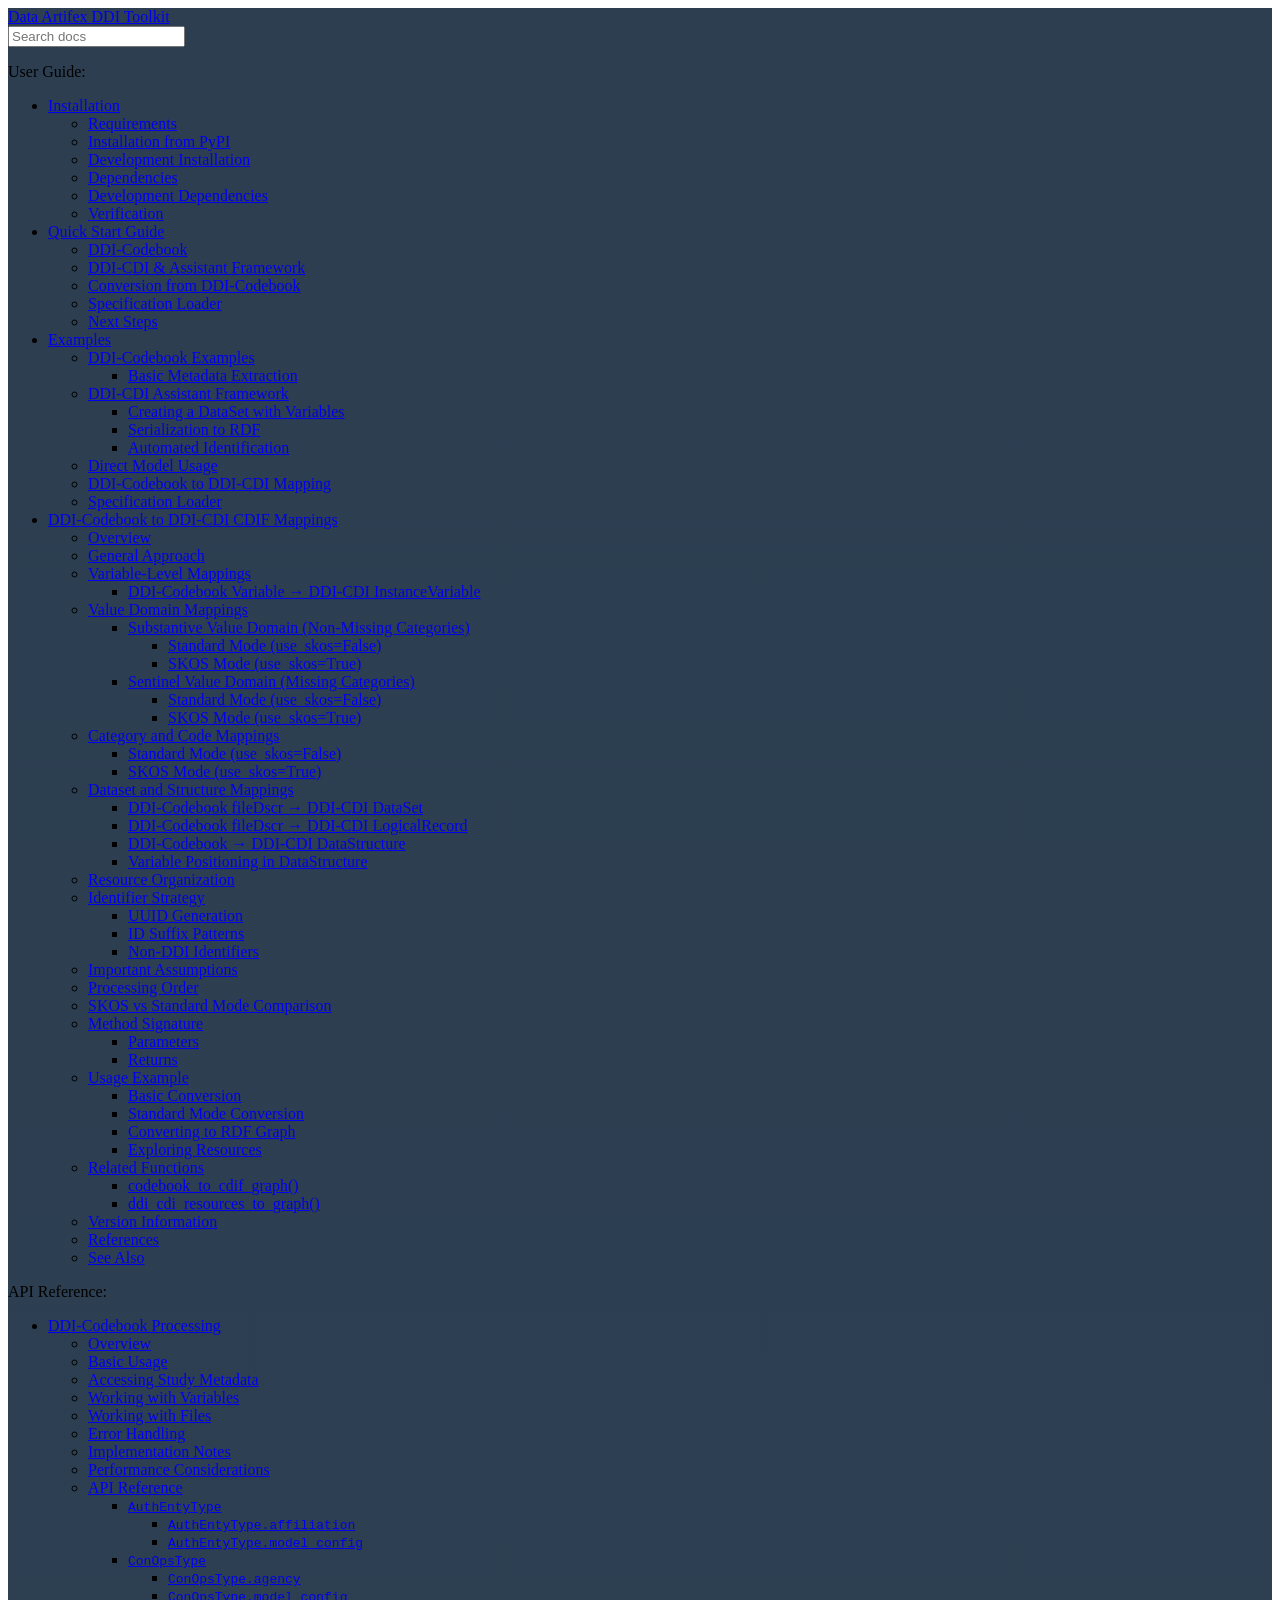
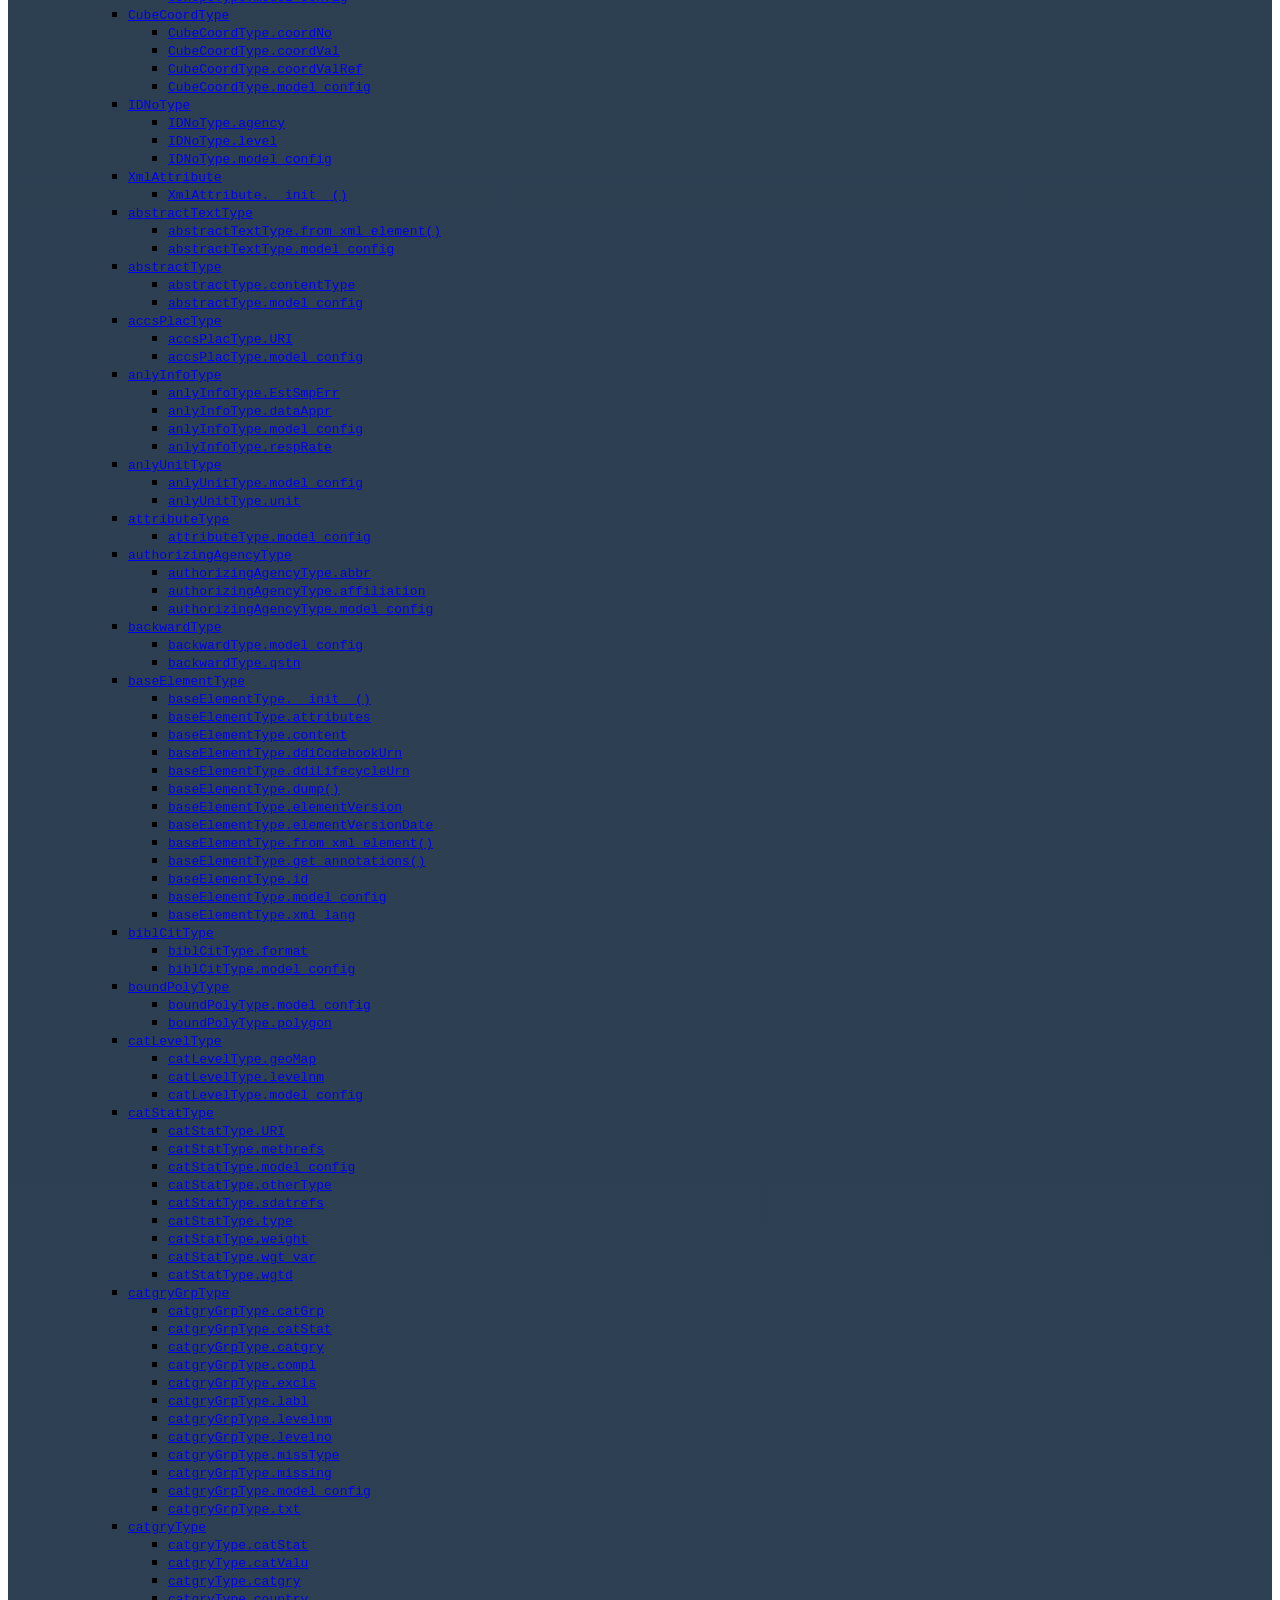
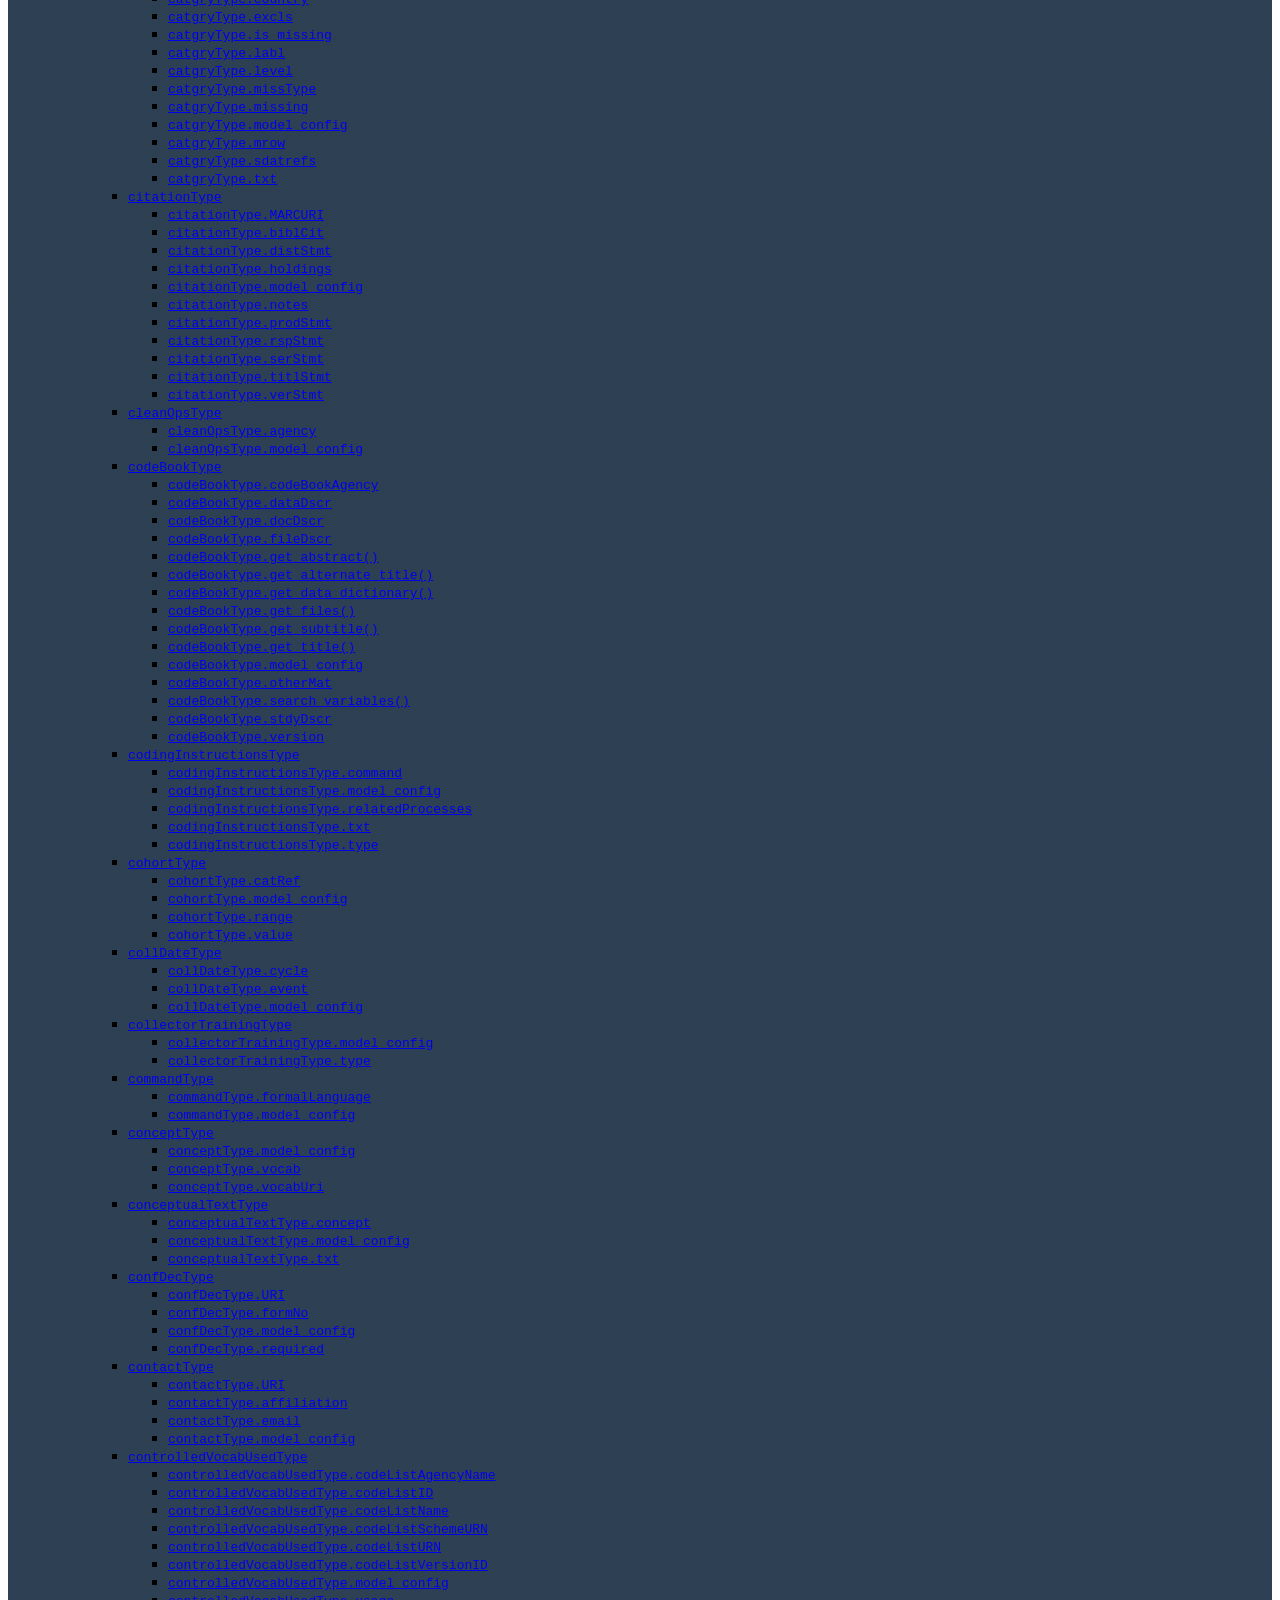
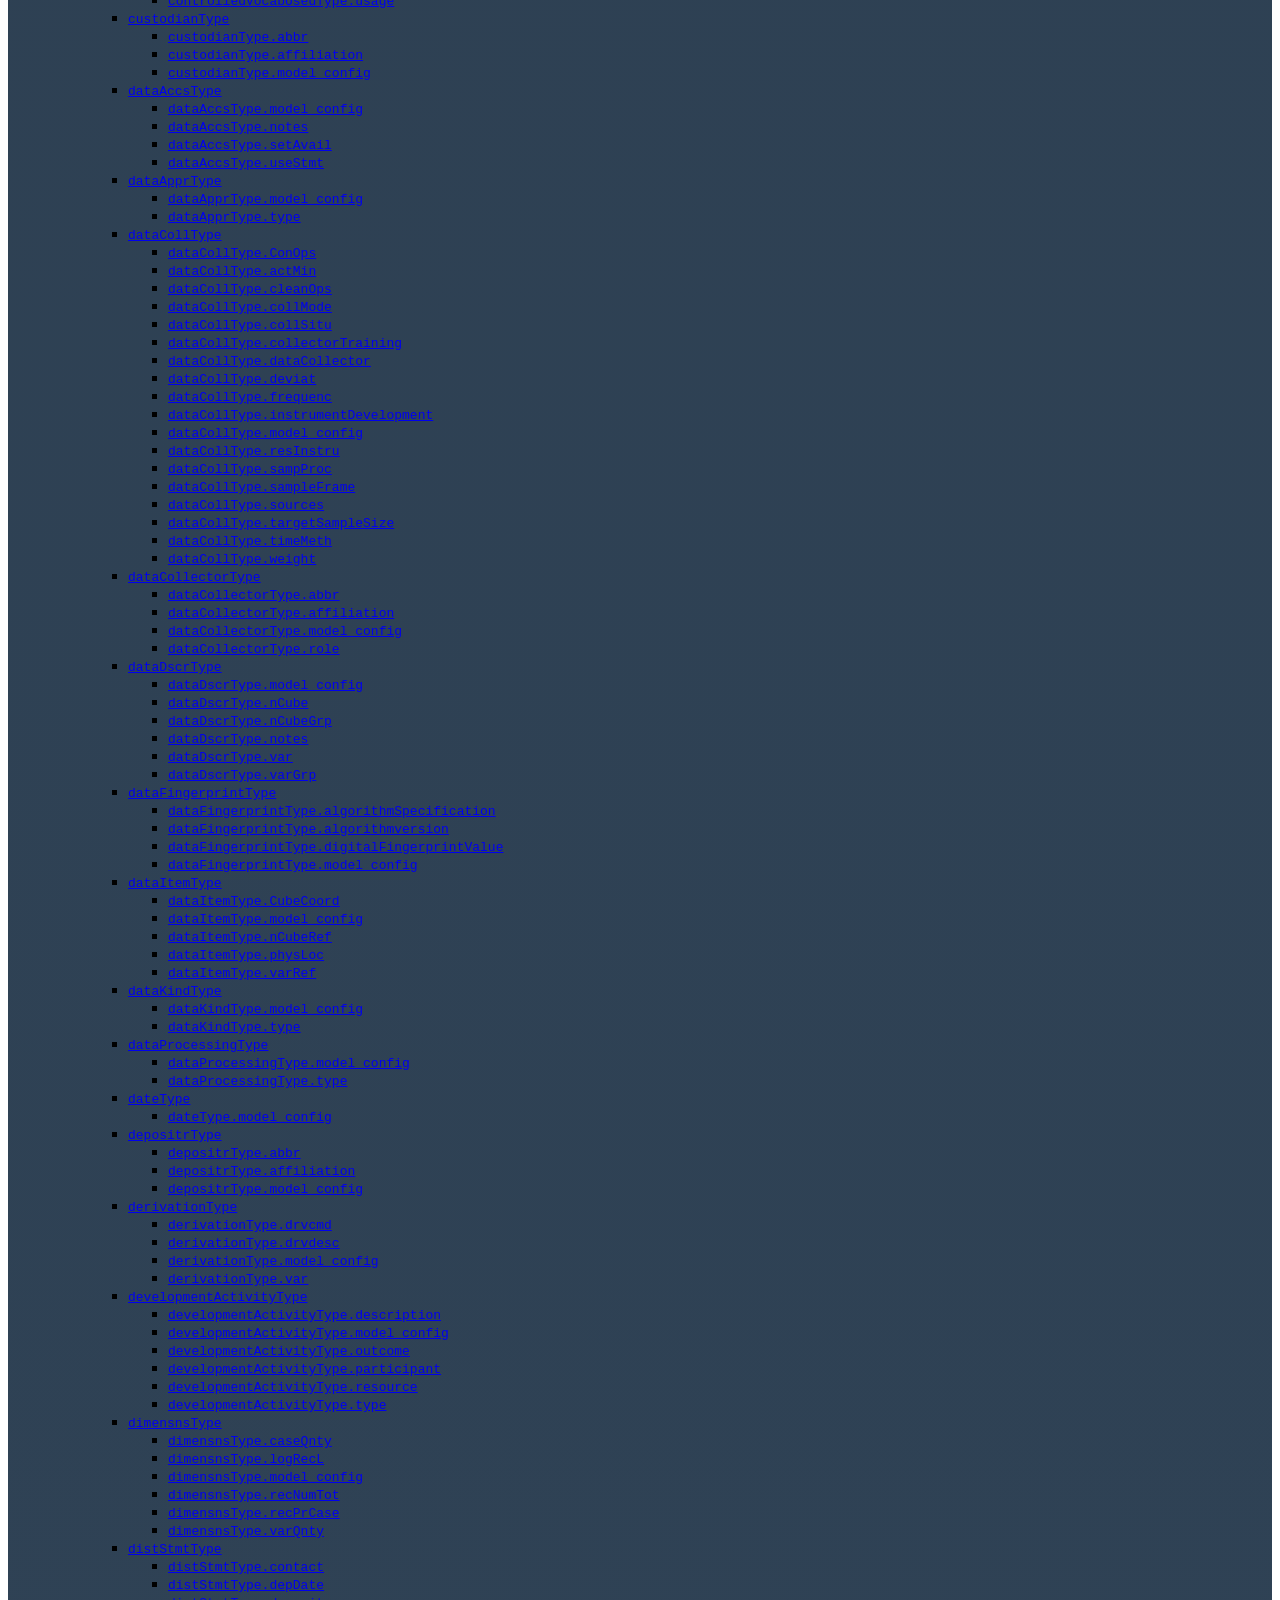
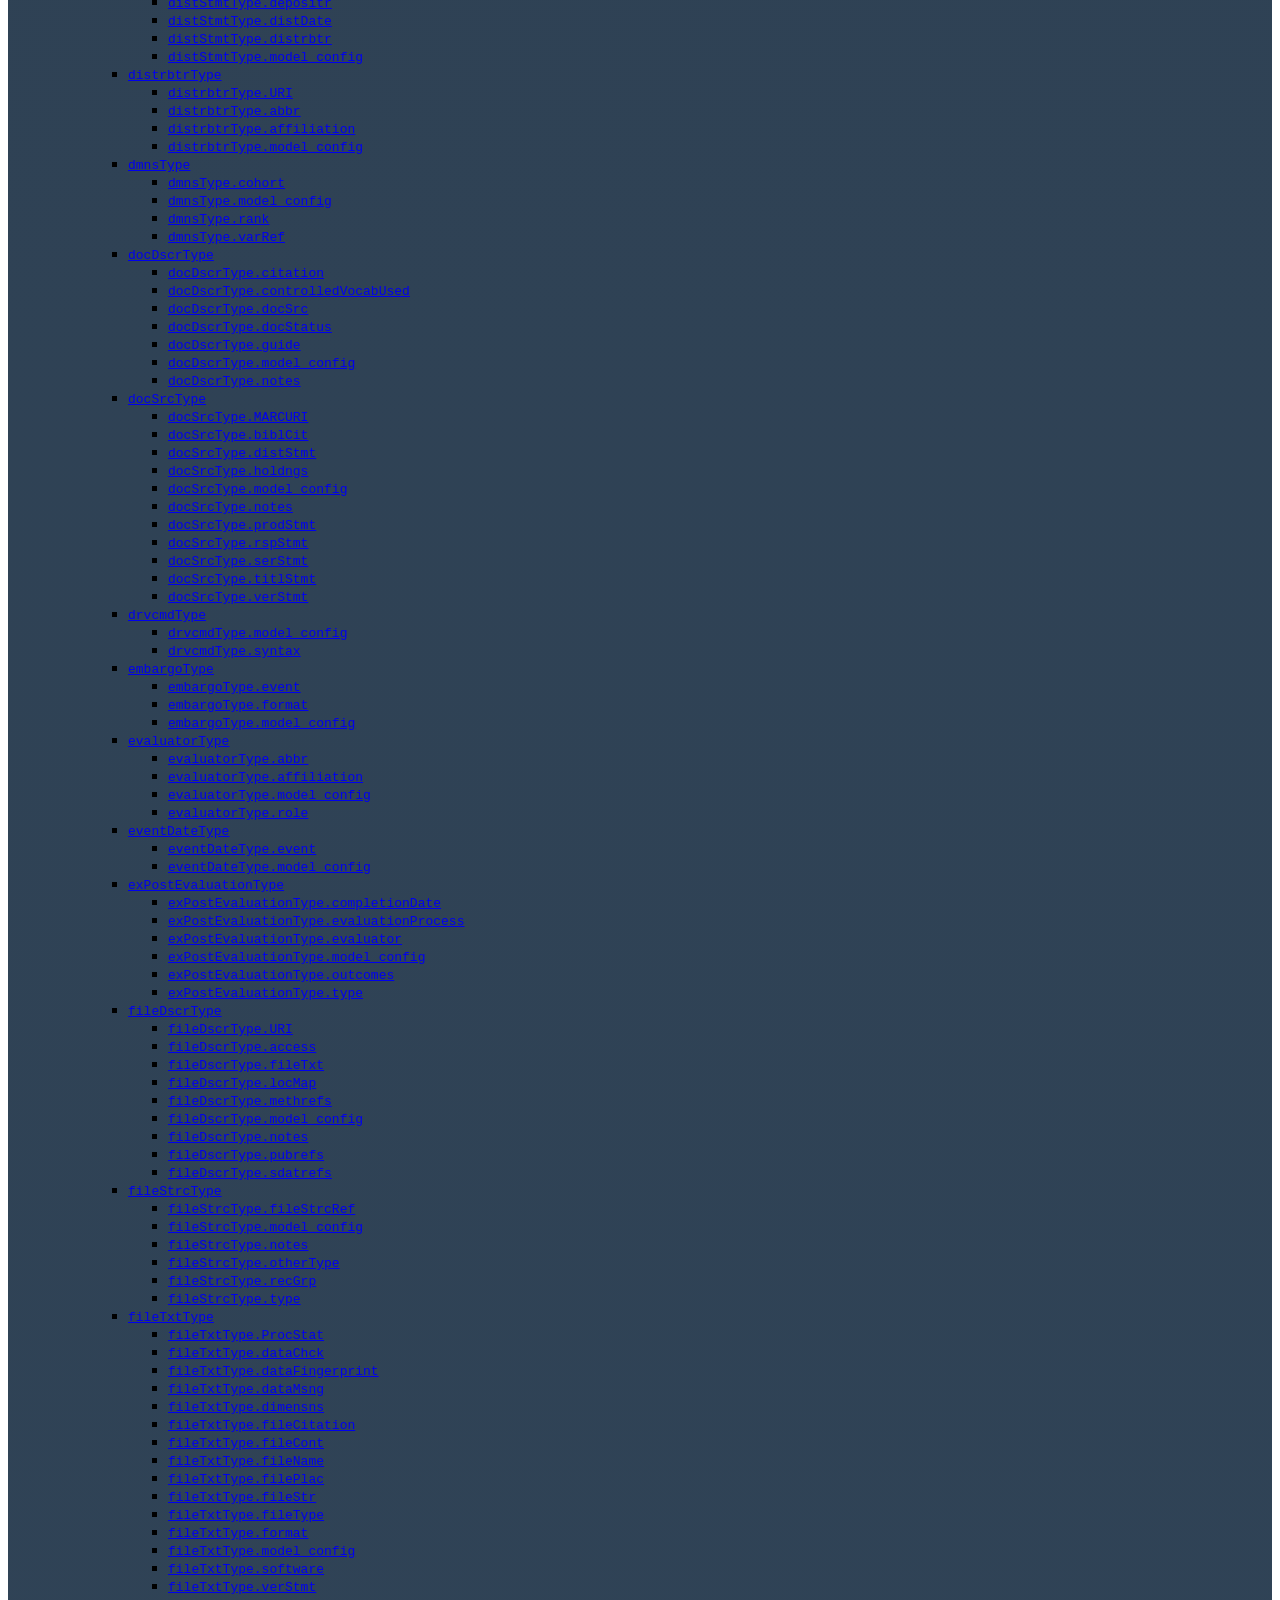
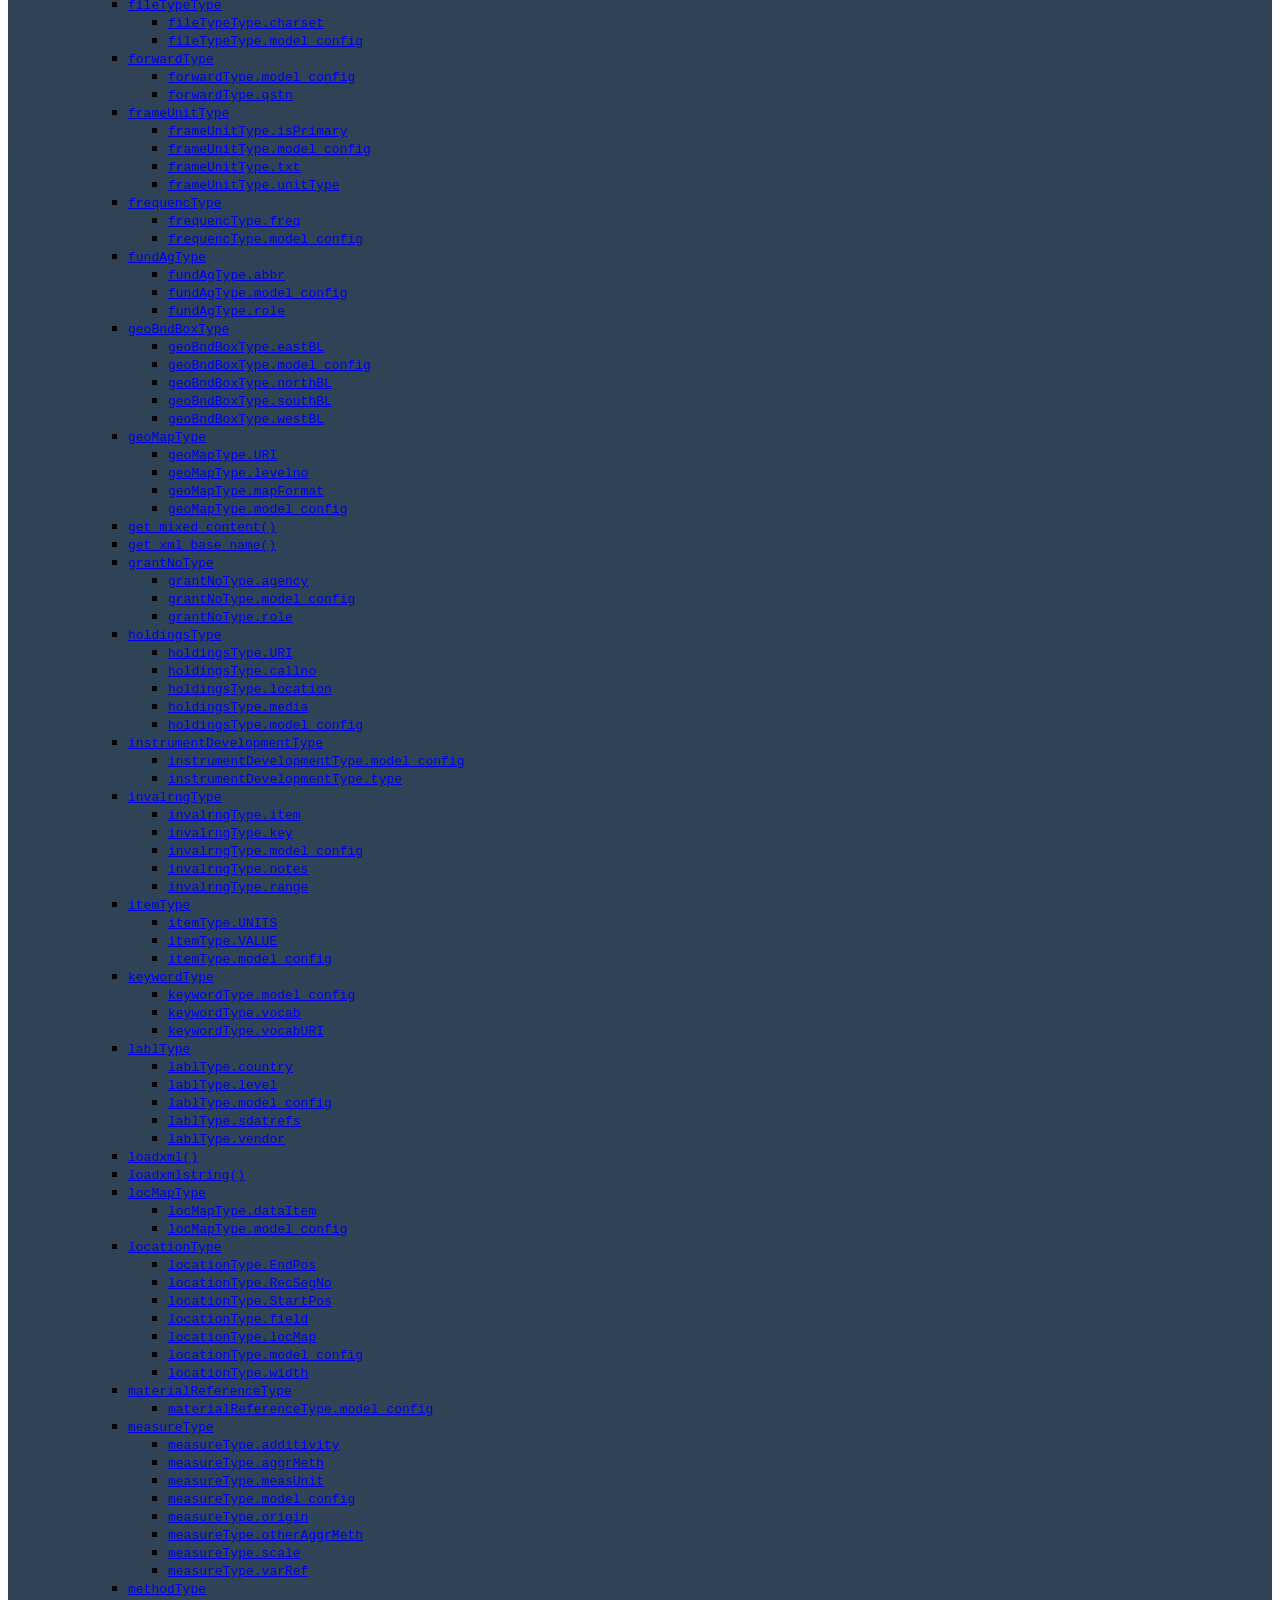
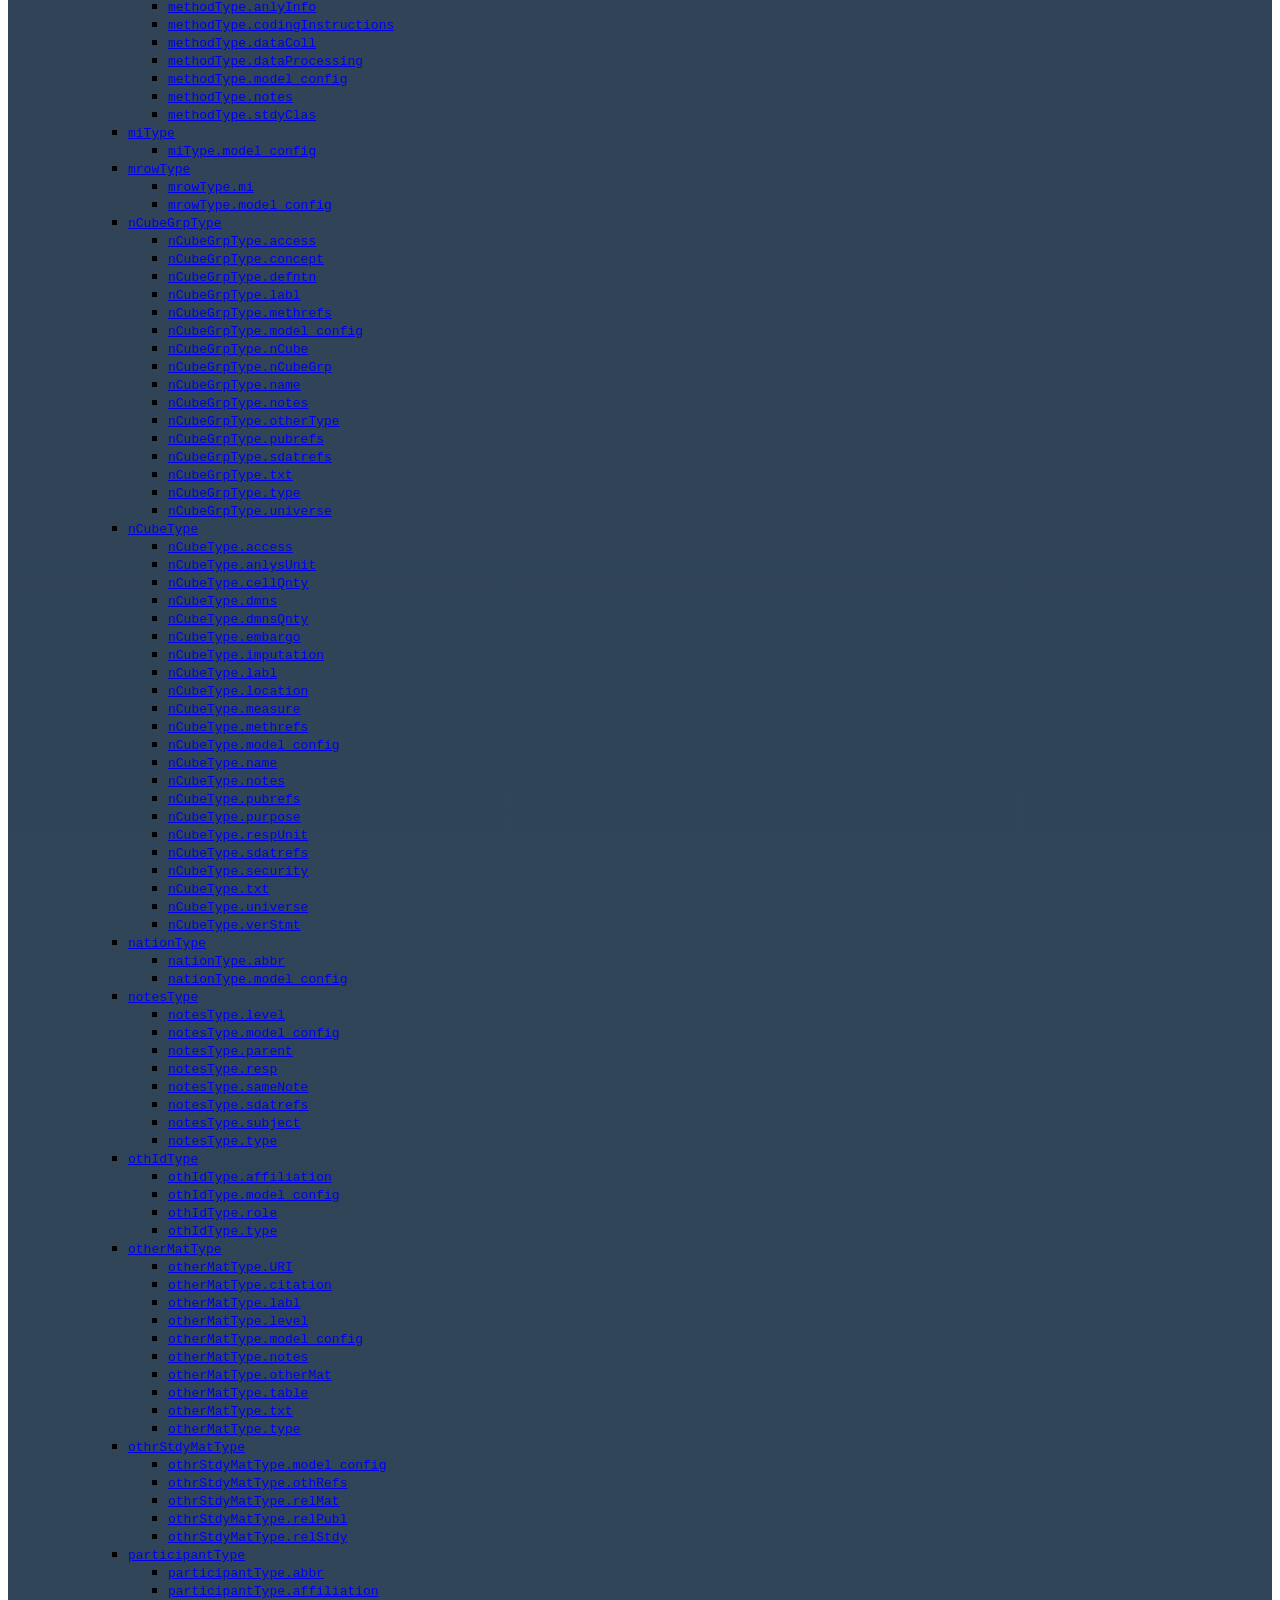
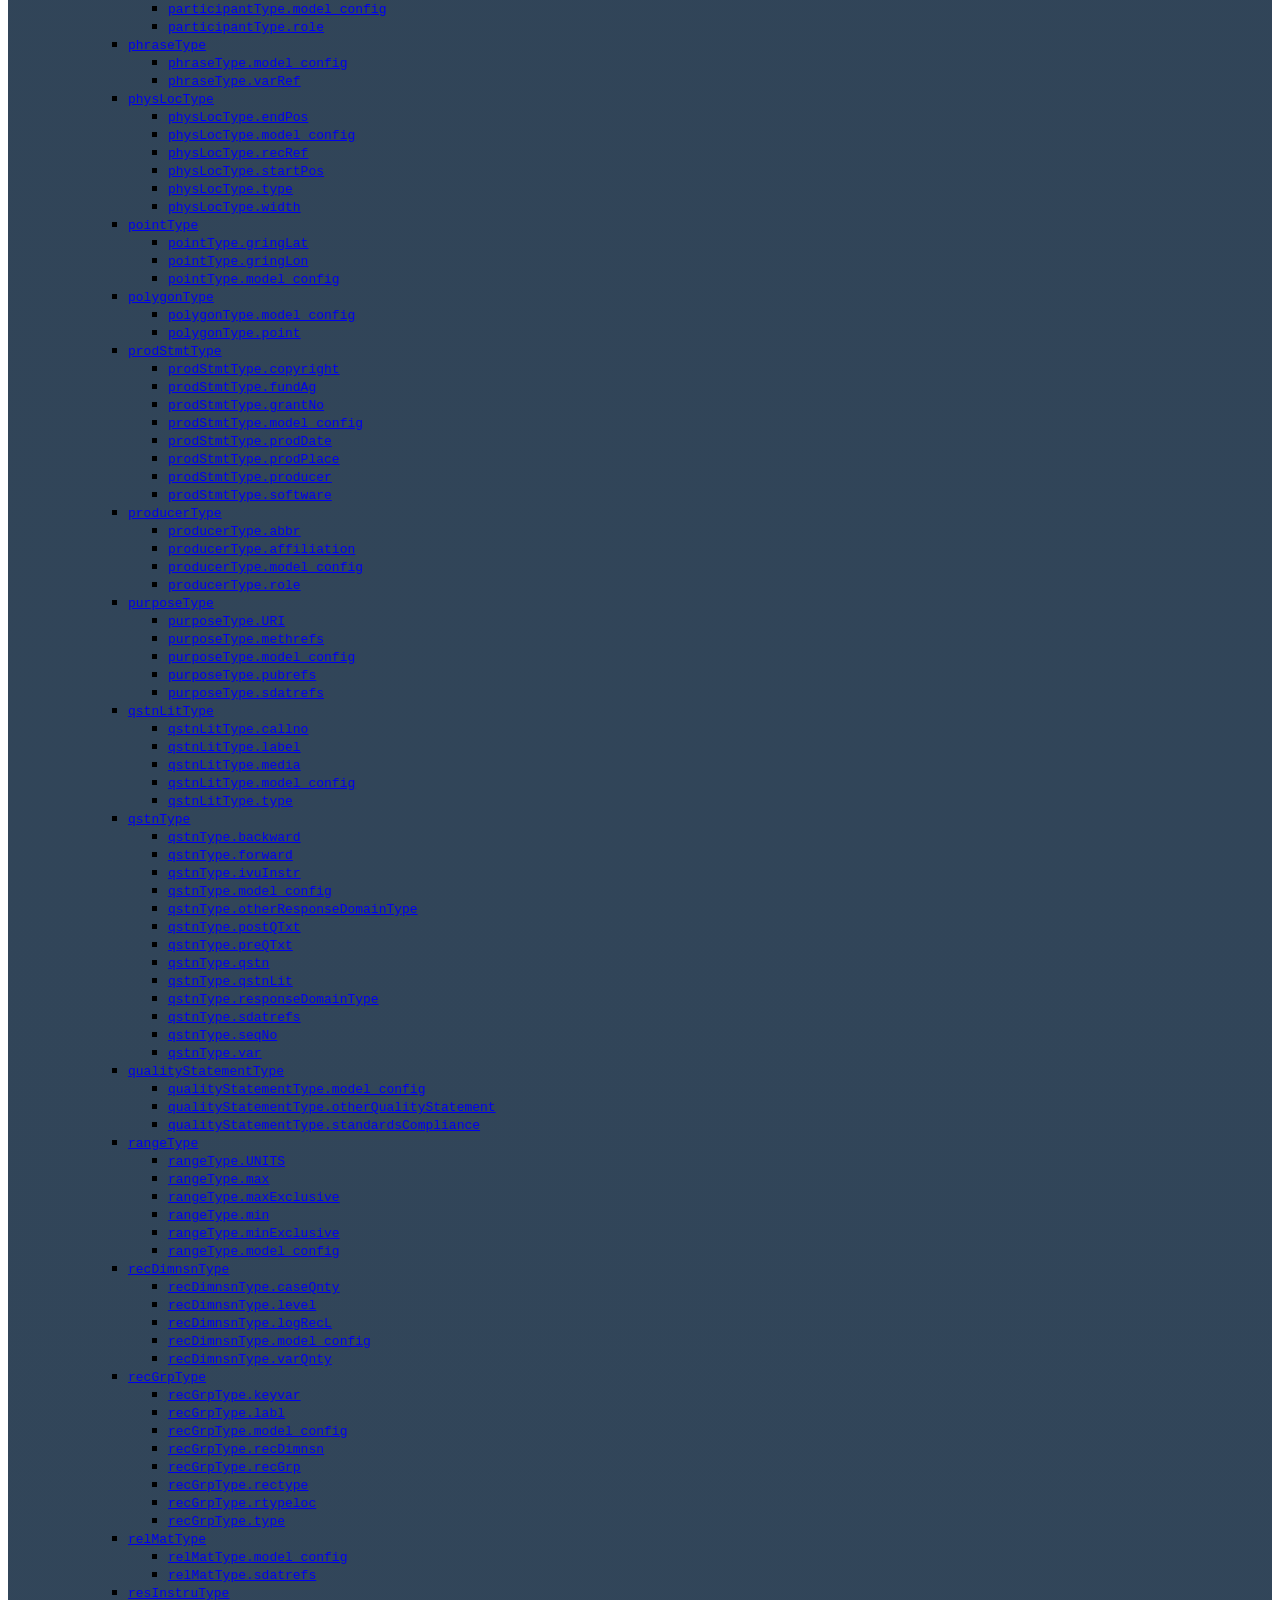
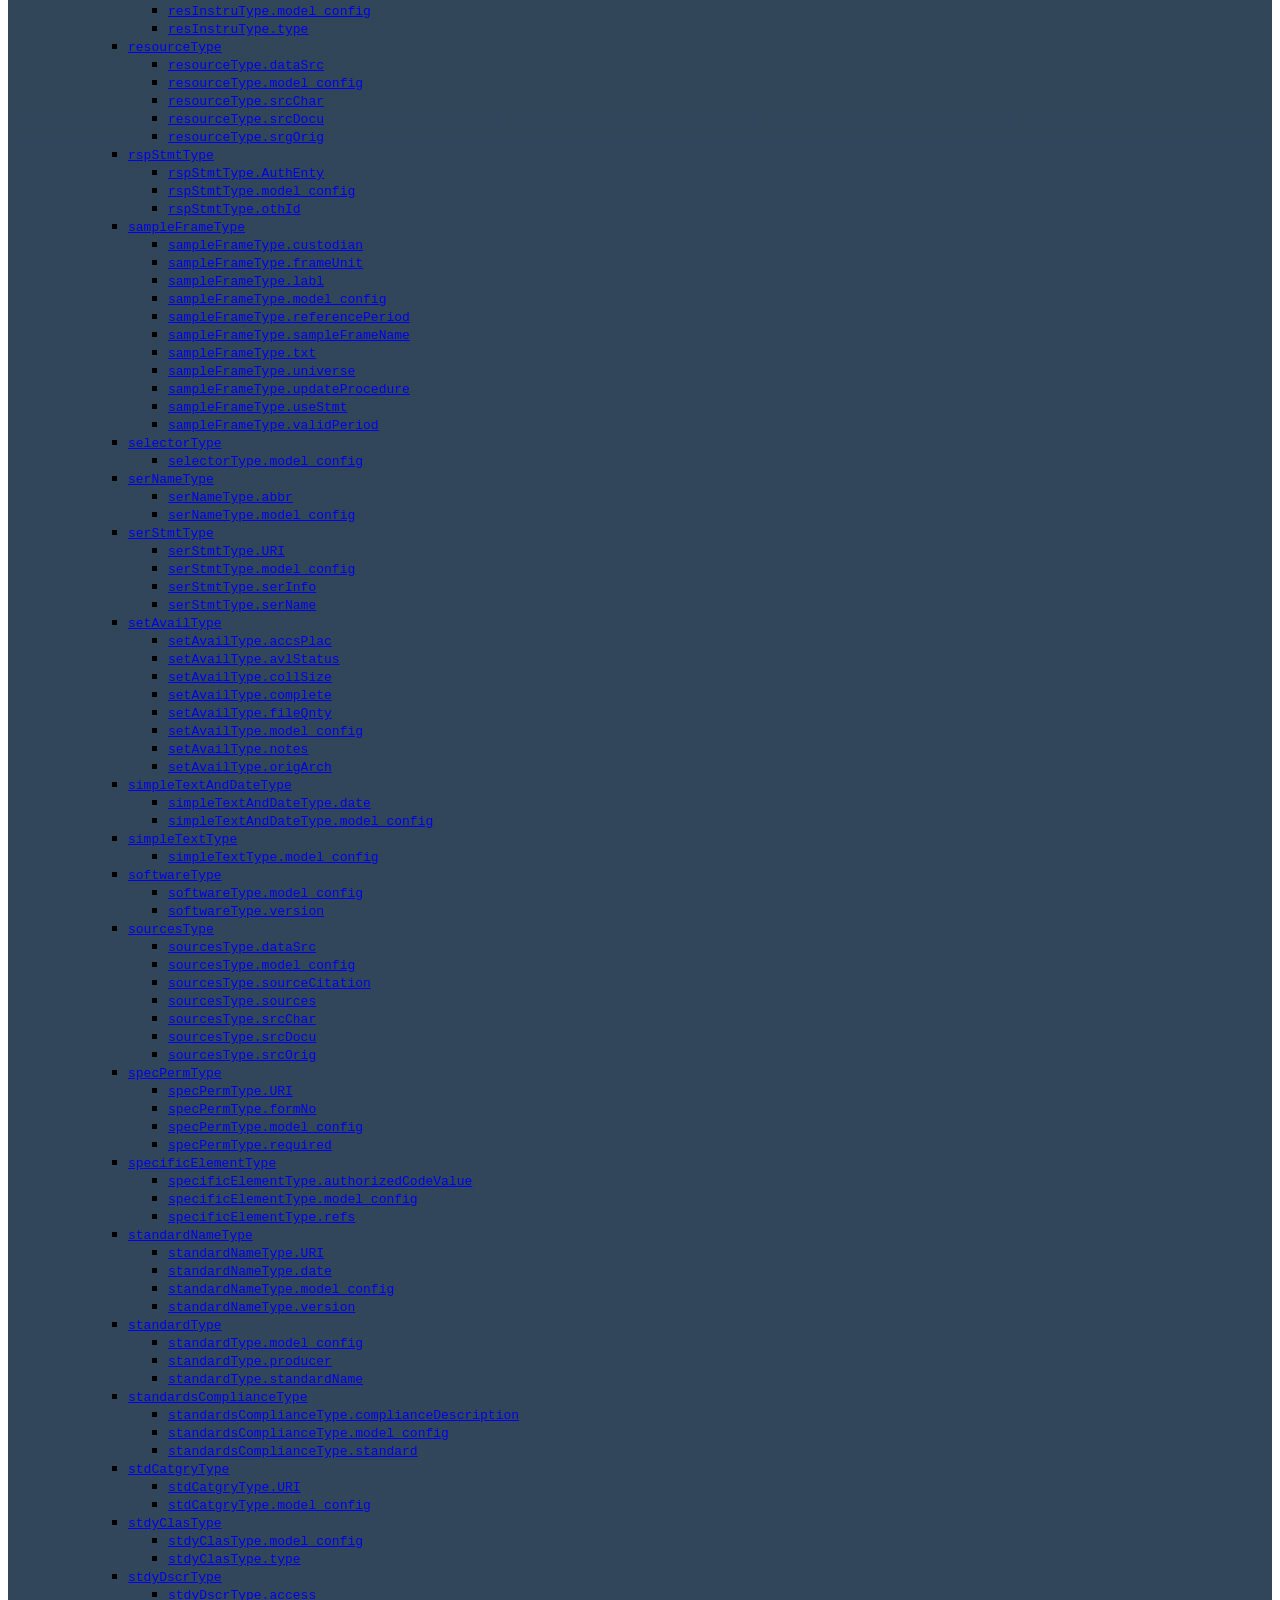
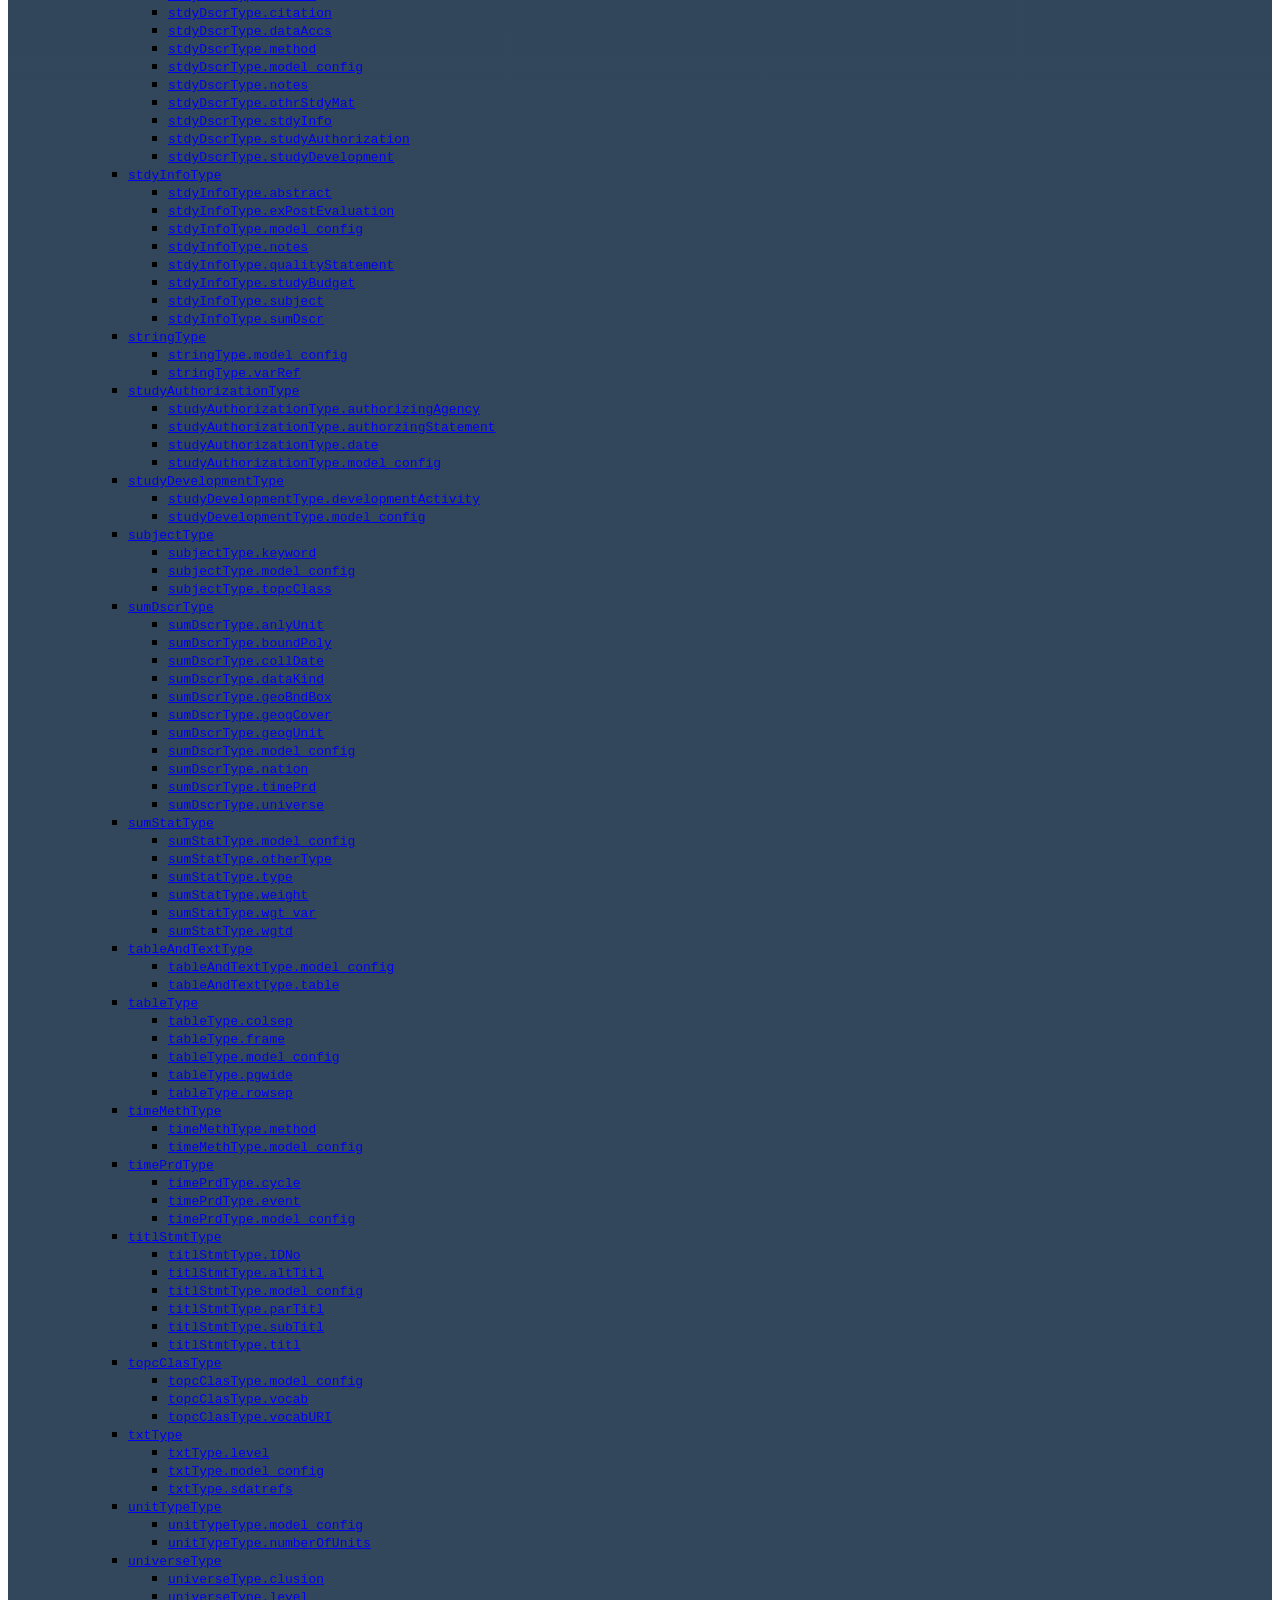
==== docs/dartfx-ddi/index.html @ 6b08a794 "Update aggregated documentation" ====
<!DOCTYPE html>
<html class="writer-html5" lang="en" data-content_root="./">
<head>
  <meta charset="utf-8" /><meta name="viewport" content="width=device-width, initial-scale=1" />

  <meta name="viewport" content="width=device-width, initial-scale=1.0" />
  <title>Data Artifex DDI Toolkit &mdash; Data Artifex DDI Toolkit 0.0.2 documentation</title>
      <link rel="stylesheet" type="text/css" href="_static/pygments.css?v=b86133f3" />
      <link rel="stylesheet" type="text/css" href="_static/css/theme.css?v=9edc463e" />
      <link rel="stylesheet" type="text/css" href="_static/custom.css?v=96a89a29" />

  
      <script src="_static/jquery.js?v=5d32c60e"></script>
      <script src="_static/_sphinx_javascript_frameworks_compat.js?v=2cd50e6c"></script>
      <script src="_static/documentation_options.js?v=e3a6060d"></script>
      <script src="_static/doctools.js?v=fd6eb6e6"></script>
      <script src="_static/sphinx_highlight.js?v=6ffebe34"></script>
    <script src="_static/js/theme.js"></script>
    <link rel="index" title="Index" href="genindex.html" />
    <link rel="search" title="Search" href="search.html" />
    <link rel="next" title="Installation" href="installation.html" /> 
</head>

<body class="wy-body-for-nav"> 
  <div class="wy-grid-for-nav">
    <nav data-toggle="wy-nav-shift" class="wy-nav-side">
      <div class="wy-side-scroll">
        <div class="wy-side-nav-search" >

          
          
          <a href="#" class="icon icon-home">
            Data Artifex DDI Toolkit
          </a>
<div role="search">
  <form id="rtd-search-form" class="wy-form" action="search.html" method="get">
    <input type="text" name="q" placeholder="Search docs" aria-label="Search docs" />
    <input type="hidden" name="check_keywords" value="yes" />
    <input type="hidden" name="area" value="default" />
  </form>
</div>
        </div><div class="wy-menu wy-menu-vertical" data-spy="affix" role="navigation" aria-label="Navigation menu">
              <p class="caption" role="heading"><span class="caption-text">User Guide:</span></p>
<ul>
<li class="toctree-l1"><a class="reference internal" href="installation.html">Installation</a><ul>
<li class="toctree-l2"><a class="reference internal" href="installation.html#requirements">Requirements</a></li>
<li class="toctree-l2"><a class="reference internal" href="installation.html#installation-from-pypi">Installation from PyPI</a></li>
<li class="toctree-l2"><a class="reference internal" href="installation.html#development-installation">Development Installation</a></li>
<li class="toctree-l2"><a class="reference internal" href="installation.html#dependencies">Dependencies</a></li>
<li class="toctree-l2"><a class="reference internal" href="installation.html#development-dependencies">Development Dependencies</a></li>
<li class="toctree-l2"><a class="reference internal" href="installation.html#verification">Verification</a></li>
</ul>
</li>
<li class="toctree-l1"><a class="reference internal" href="quickstart.html">Quick Start Guide</a><ul>
<li class="toctree-l2"><a class="reference internal" href="quickstart.html#ddi-codebook">DDI-Codebook</a></li>
<li class="toctree-l2"><a class="reference internal" href="quickstart.html#ddi-cdi-assistant-framework">DDI-CDI &amp; Assistant Framework</a></li>
<li class="toctree-l2"><a class="reference internal" href="quickstart.html#conversion-from-ddi-codebook">Conversion from DDI-Codebook</a></li>
<li class="toctree-l2"><a class="reference internal" href="quickstart.html#specification-loader">Specification Loader</a></li>
<li class="toctree-l2"><a class="reference internal" href="quickstart.html#next-steps">Next Steps</a></li>
</ul>
</li>
<li class="toctree-l1"><a class="reference internal" href="examples.html">Examples</a><ul>
<li class="toctree-l2"><a class="reference internal" href="examples.html#ddi-codebook-examples">DDI-Codebook Examples</a><ul>
<li class="toctree-l3"><a class="reference internal" href="examples.html#basic-metadata-extraction">Basic Metadata Extraction</a></li>
</ul>
</li>
<li class="toctree-l2"><a class="reference internal" href="examples.html#ddi-cdi-assistant-framework">DDI-CDI Assistant Framework</a><ul>
<li class="toctree-l3"><a class="reference internal" href="examples.html#creating-a-dataset-with-variables">Creating a DataSet with Variables</a></li>
<li class="toctree-l3"><a class="reference internal" href="examples.html#serialization-to-rdf">Serialization to RDF</a></li>
<li class="toctree-l3"><a class="reference internal" href="examples.html#automated-identification">Automated Identification</a></li>
</ul>
</li>
<li class="toctree-l2"><a class="reference internal" href="examples.html#direct-model-usage">Direct Model Usage</a></li>
<li class="toctree-l2"><a class="reference internal" href="examples.html#ddi-codebook-to-ddi-cdi-mapping">DDI-Codebook to DDI-CDI Mapping</a></li>
<li class="toctree-l2"><a class="reference internal" href="examples.html#specification-loader">Specification Loader</a></li>
</ul>
</li>
<li class="toctree-l1"><a class="reference internal" href="codebook_to_cdi_mappings.html">DDI-Codebook to DDI-CDI CDIF Mappings</a><ul>
<li class="toctree-l2"><a class="reference internal" href="codebook_to_cdi_mappings.html#overview">Overview</a></li>
<li class="toctree-l2"><a class="reference internal" href="codebook_to_cdi_mappings.html#general-approach">General Approach</a></li>
<li class="toctree-l2"><a class="reference internal" href="codebook_to_cdi_mappings.html#variable-level-mappings">Variable-Level Mappings</a><ul>
<li class="toctree-l3"><a class="reference internal" href="codebook_to_cdi_mappings.html#ddi-codebook-variable-ddi-cdi-instancevariable">DDI-Codebook Variable → DDI-CDI InstanceVariable</a></li>
</ul>
</li>
<li class="toctree-l2"><a class="reference internal" href="codebook_to_cdi_mappings.html#value-domain-mappings">Value Domain Mappings</a><ul>
<li class="toctree-l3"><a class="reference internal" href="codebook_to_cdi_mappings.html#substantive-value-domain-non-missing-categories">Substantive Value Domain (Non-Missing Categories)</a><ul>
<li class="toctree-l4"><a class="reference internal" href="codebook_to_cdi_mappings.html#standard-mode-use-skos-false">Standard Mode (use_skos=False)</a></li>
<li class="toctree-l4"><a class="reference internal" href="codebook_to_cdi_mappings.html#skos-mode-use-skos-true">SKOS Mode (use_skos=True)</a></li>
</ul>
</li>
<li class="toctree-l3"><a class="reference internal" href="codebook_to_cdi_mappings.html#sentinel-value-domain-missing-categories">Sentinel Value Domain (Missing Categories)</a><ul>
<li class="toctree-l4"><a class="reference internal" href="codebook_to_cdi_mappings.html#id1">Standard Mode (use_skos=False)</a></li>
<li class="toctree-l4"><a class="reference internal" href="codebook_to_cdi_mappings.html#id2">SKOS Mode (use_skos=True)</a></li>
</ul>
</li>
</ul>
</li>
<li class="toctree-l2"><a class="reference internal" href="codebook_to_cdi_mappings.html#category-and-code-mappings">Category and Code Mappings</a><ul>
<li class="toctree-l3"><a class="reference internal" href="codebook_to_cdi_mappings.html#id3">Standard Mode (use_skos=False)</a></li>
<li class="toctree-l3"><a class="reference internal" href="codebook_to_cdi_mappings.html#id4">SKOS Mode (use_skos=True)</a></li>
</ul>
</li>
<li class="toctree-l2"><a class="reference internal" href="codebook_to_cdi_mappings.html#dataset-and-structure-mappings">Dataset and Structure Mappings</a><ul>
<li class="toctree-l3"><a class="reference internal" href="codebook_to_cdi_mappings.html#ddi-codebook-filedscr-ddi-cdi-dataset">DDI-Codebook fileDscr → DDI-CDI DataSet</a></li>
<li class="toctree-l3"><a class="reference internal" href="codebook_to_cdi_mappings.html#ddi-codebook-filedscr-ddi-cdi-logicalrecord">DDI-Codebook fileDscr → DDI-CDI LogicalRecord</a></li>
<li class="toctree-l3"><a class="reference internal" href="codebook_to_cdi_mappings.html#ddi-codebook-ddi-cdi-datastructure">DDI-Codebook → DDI-CDI DataStructure</a></li>
<li class="toctree-l3"><a class="reference internal" href="codebook_to_cdi_mappings.html#variable-positioning-in-datastructure">Variable Positioning in DataStructure</a></li>
</ul>
</li>
<li class="toctree-l2"><a class="reference internal" href="codebook_to_cdi_mappings.html#resource-organization">Resource Organization</a></li>
<li class="toctree-l2"><a class="reference internal" href="codebook_to_cdi_mappings.html#identifier-strategy">Identifier Strategy</a><ul>
<li class="toctree-l3"><a class="reference internal" href="codebook_to_cdi_mappings.html#uuid-generation">UUID Generation</a></li>
<li class="toctree-l3"><a class="reference internal" href="codebook_to_cdi_mappings.html#id-suffix-patterns">ID Suffix Patterns</a></li>
<li class="toctree-l3"><a class="reference internal" href="codebook_to_cdi_mappings.html#non-ddi-identifiers">Non-DDI Identifiers</a></li>
</ul>
</li>
<li class="toctree-l2"><a class="reference internal" href="codebook_to_cdi_mappings.html#important-assumptions">Important Assumptions</a></li>
<li class="toctree-l2"><a class="reference internal" href="codebook_to_cdi_mappings.html#processing-order">Processing Order</a></li>
<li class="toctree-l2"><a class="reference internal" href="codebook_to_cdi_mappings.html#skos-vs-standard-mode-comparison">SKOS vs Standard Mode Comparison</a></li>
<li class="toctree-l2"><a class="reference internal" href="codebook_to_cdi_mappings.html#method-signature">Method Signature</a><ul>
<li class="toctree-l3"><a class="reference internal" href="codebook_to_cdi_mappings.html#parameters">Parameters</a></li>
<li class="toctree-l3"><a class="reference internal" href="codebook_to_cdi_mappings.html#returns">Returns</a></li>
</ul>
</li>
<li class="toctree-l2"><a class="reference internal" href="codebook_to_cdi_mappings.html#usage-example">Usage Example</a><ul>
<li class="toctree-l3"><a class="reference internal" href="codebook_to_cdi_mappings.html#basic-conversion">Basic Conversion</a></li>
<li class="toctree-l3"><a class="reference internal" href="codebook_to_cdi_mappings.html#standard-mode-conversion">Standard Mode Conversion</a></li>
<li class="toctree-l3"><a class="reference internal" href="codebook_to_cdi_mappings.html#converting-to-rdf-graph">Converting to RDF Graph</a></li>
<li class="toctree-l3"><a class="reference internal" href="codebook_to_cdi_mappings.html#exploring-resources">Exploring Resources</a></li>
</ul>
</li>
<li class="toctree-l2"><a class="reference internal" href="codebook_to_cdi_mappings.html#related-functions">Related Functions</a><ul>
<li class="toctree-l3"><a class="reference internal" href="codebook_to_cdi_mappings.html#codebook-to-cdif-graph">codebook_to_cdif_graph()</a></li>
<li class="toctree-l3"><a class="reference internal" href="codebook_to_cdi_mappings.html#ddi-cdi-resources-to-graph">ddi_cdi_resources_to_graph()</a></li>
</ul>
</li>
<li class="toctree-l2"><a class="reference internal" href="codebook_to_cdi_mappings.html#version-information">Version Information</a></li>
<li class="toctree-l2"><a class="reference internal" href="codebook_to_cdi_mappings.html#references">References</a></li>
<li class="toctree-l2"><a class="reference internal" href="codebook_to_cdi_mappings.html#see-also">See Also</a></li>
</ul>
</li>
</ul>
<p class="caption" role="heading"><span class="caption-text">API Reference:</span></p>
<ul>
<li class="toctree-l1"><a class="reference internal" href="ddicodebook.html">DDI-Codebook Processing</a><ul>
<li class="toctree-l2"><a class="reference internal" href="ddicodebook.html#overview">Overview</a></li>
<li class="toctree-l2"><a class="reference internal" href="ddicodebook.html#basic-usage">Basic Usage</a></li>
<li class="toctree-l2"><a class="reference internal" href="ddicodebook.html#accessing-study-metadata">Accessing Study Metadata</a></li>
<li class="toctree-l2"><a class="reference internal" href="ddicodebook.html#working-with-variables">Working with Variables</a></li>
<li class="toctree-l2"><a class="reference internal" href="ddicodebook.html#working-with-files">Working with Files</a></li>
<li class="toctree-l2"><a class="reference internal" href="ddicodebook.html#error-handling">Error Handling</a></li>
<li class="toctree-l2"><a class="reference internal" href="ddicodebook.html#implementation-notes">Implementation Notes</a></li>
<li class="toctree-l2"><a class="reference internal" href="ddicodebook.html#performance-considerations">Performance Considerations</a></li>
<li class="toctree-l2"><a class="reference internal" href="ddicodebook.html#module-dartfx.ddi.ddicodebook">API Reference</a><ul>
<li class="toctree-l3"><a class="reference internal" href="ddicodebook.html#dartfx.ddi.ddicodebook.AuthEntyType"><code class="docutils literal notranslate"><span class="pre">AuthEntyType</span></code></a><ul>
<li class="toctree-l4"><a class="reference internal" href="ddicodebook.html#dartfx.ddi.ddicodebook.AuthEntyType.affiliation"><code class="docutils literal notranslate"><span class="pre">AuthEntyType.affiliation</span></code></a></li>
<li class="toctree-l4"><a class="reference internal" href="ddicodebook.html#dartfx.ddi.ddicodebook.AuthEntyType.model_config"><code class="docutils literal notranslate"><span class="pre">AuthEntyType.model_config</span></code></a></li>
</ul>
</li>
<li class="toctree-l3"><a class="reference internal" href="ddicodebook.html#dartfx.ddi.ddicodebook.ConOpsType"><code class="docutils literal notranslate"><span class="pre">ConOpsType</span></code></a><ul>
<li class="toctree-l4"><a class="reference internal" href="ddicodebook.html#dartfx.ddi.ddicodebook.ConOpsType.agency"><code class="docutils literal notranslate"><span class="pre">ConOpsType.agency</span></code></a></li>
<li class="toctree-l4"><a class="reference internal" href="ddicodebook.html#dartfx.ddi.ddicodebook.ConOpsType.model_config"><code class="docutils literal notranslate"><span class="pre">ConOpsType.model_config</span></code></a></li>
</ul>
</li>
<li class="toctree-l3"><a class="reference internal" href="ddicodebook.html#dartfx.ddi.ddicodebook.CubeCoordType"><code class="docutils literal notranslate"><span class="pre">CubeCoordType</span></code></a><ul>
<li class="toctree-l4"><a class="reference internal" href="ddicodebook.html#dartfx.ddi.ddicodebook.CubeCoordType.coordNo"><code class="docutils literal notranslate"><span class="pre">CubeCoordType.coordNo</span></code></a></li>
<li class="toctree-l4"><a class="reference internal" href="ddicodebook.html#dartfx.ddi.ddicodebook.CubeCoordType.coordVal"><code class="docutils literal notranslate"><span class="pre">CubeCoordType.coordVal</span></code></a></li>
<li class="toctree-l4"><a class="reference internal" href="ddicodebook.html#dartfx.ddi.ddicodebook.CubeCoordType.coordValRef"><code class="docutils literal notranslate"><span class="pre">CubeCoordType.coordValRef</span></code></a></li>
<li class="toctree-l4"><a class="reference internal" href="ddicodebook.html#dartfx.ddi.ddicodebook.CubeCoordType.model_config"><code class="docutils literal notranslate"><span class="pre">CubeCoordType.model_config</span></code></a></li>
</ul>
</li>
<li class="toctree-l3"><a class="reference internal" href="ddicodebook.html#dartfx.ddi.ddicodebook.IDNoType"><code class="docutils literal notranslate"><span class="pre">IDNoType</span></code></a><ul>
<li class="toctree-l4"><a class="reference internal" href="ddicodebook.html#dartfx.ddi.ddicodebook.IDNoType.agency"><code class="docutils literal notranslate"><span class="pre">IDNoType.agency</span></code></a></li>
<li class="toctree-l4"><a class="reference internal" href="ddicodebook.html#dartfx.ddi.ddicodebook.IDNoType.level"><code class="docutils literal notranslate"><span class="pre">IDNoType.level</span></code></a></li>
<li class="toctree-l4"><a class="reference internal" href="ddicodebook.html#dartfx.ddi.ddicodebook.IDNoType.model_config"><code class="docutils literal notranslate"><span class="pre">IDNoType.model_config</span></code></a></li>
</ul>
</li>
<li class="toctree-l3"><a class="reference internal" href="ddicodebook.html#dartfx.ddi.ddicodebook.XmlAttribute"><code class="docutils literal notranslate"><span class="pre">XmlAttribute</span></code></a><ul>
<li class="toctree-l4"><a class="reference internal" href="ddicodebook.html#dartfx.ddi.ddicodebook.XmlAttribute.__init__"><code class="docutils literal notranslate"><span class="pre">XmlAttribute.__init__()</span></code></a></li>
</ul>
</li>
<li class="toctree-l3"><a class="reference internal" href="ddicodebook.html#dartfx.ddi.ddicodebook.abstractTextType"><code class="docutils literal notranslate"><span class="pre">abstractTextType</span></code></a><ul>
<li class="toctree-l4"><a class="reference internal" href="ddicodebook.html#dartfx.ddi.ddicodebook.abstractTextType.from_xml_element"><code class="docutils literal notranslate"><span class="pre">abstractTextType.from_xml_element()</span></code></a></li>
<li class="toctree-l4"><a class="reference internal" href="ddicodebook.html#dartfx.ddi.ddicodebook.abstractTextType.model_config"><code class="docutils literal notranslate"><span class="pre">abstractTextType.model_config</span></code></a></li>
</ul>
</li>
<li class="toctree-l3"><a class="reference internal" href="ddicodebook.html#dartfx.ddi.ddicodebook.abstractType"><code class="docutils literal notranslate"><span class="pre">abstractType</span></code></a><ul>
<li class="toctree-l4"><a class="reference internal" href="ddicodebook.html#dartfx.ddi.ddicodebook.abstractType.contentType"><code class="docutils literal notranslate"><span class="pre">abstractType.contentType</span></code></a></li>
<li class="toctree-l4"><a class="reference internal" href="ddicodebook.html#dartfx.ddi.ddicodebook.abstractType.model_config"><code class="docutils literal notranslate"><span class="pre">abstractType.model_config</span></code></a></li>
</ul>
</li>
<li class="toctree-l3"><a class="reference internal" href="ddicodebook.html#dartfx.ddi.ddicodebook.accsPlacType"><code class="docutils literal notranslate"><span class="pre">accsPlacType</span></code></a><ul>
<li class="toctree-l4"><a class="reference internal" href="ddicodebook.html#dartfx.ddi.ddicodebook.accsPlacType.URI"><code class="docutils literal notranslate"><span class="pre">accsPlacType.URI</span></code></a></li>
<li class="toctree-l4"><a class="reference internal" href="ddicodebook.html#dartfx.ddi.ddicodebook.accsPlacType.model_config"><code class="docutils literal notranslate"><span class="pre">accsPlacType.model_config</span></code></a></li>
</ul>
</li>
<li class="toctree-l3"><a class="reference internal" href="ddicodebook.html#dartfx.ddi.ddicodebook.anlyInfoType"><code class="docutils literal notranslate"><span class="pre">anlyInfoType</span></code></a><ul>
<li class="toctree-l4"><a class="reference internal" href="ddicodebook.html#dartfx.ddi.ddicodebook.anlyInfoType.EstSmpErr"><code class="docutils literal notranslate"><span class="pre">anlyInfoType.EstSmpErr</span></code></a></li>
<li class="toctree-l4"><a class="reference internal" href="ddicodebook.html#dartfx.ddi.ddicodebook.anlyInfoType.dataAppr"><code class="docutils literal notranslate"><span class="pre">anlyInfoType.dataAppr</span></code></a></li>
<li class="toctree-l4"><a class="reference internal" href="ddicodebook.html#dartfx.ddi.ddicodebook.anlyInfoType.model_config"><code class="docutils literal notranslate"><span class="pre">anlyInfoType.model_config</span></code></a></li>
<li class="toctree-l4"><a class="reference internal" href="ddicodebook.html#dartfx.ddi.ddicodebook.anlyInfoType.respRate"><code class="docutils literal notranslate"><span class="pre">anlyInfoType.respRate</span></code></a></li>
</ul>
</li>
<li class="toctree-l3"><a class="reference internal" href="ddicodebook.html#dartfx.ddi.ddicodebook.anlyUnitType"><code class="docutils literal notranslate"><span class="pre">anlyUnitType</span></code></a><ul>
<li class="toctree-l4"><a class="reference internal" href="ddicodebook.html#dartfx.ddi.ddicodebook.anlyUnitType.model_config"><code class="docutils literal notranslate"><span class="pre">anlyUnitType.model_config</span></code></a></li>
<li class="toctree-l4"><a class="reference internal" href="ddicodebook.html#dartfx.ddi.ddicodebook.anlyUnitType.unit"><code class="docutils literal notranslate"><span class="pre">anlyUnitType.unit</span></code></a></li>
</ul>
</li>
<li class="toctree-l3"><a class="reference internal" href="ddicodebook.html#dartfx.ddi.ddicodebook.attributeType"><code class="docutils literal notranslate"><span class="pre">attributeType</span></code></a><ul>
<li class="toctree-l4"><a class="reference internal" href="ddicodebook.html#dartfx.ddi.ddicodebook.attributeType.model_config"><code class="docutils literal notranslate"><span class="pre">attributeType.model_config</span></code></a></li>
</ul>
</li>
<li class="toctree-l3"><a class="reference internal" href="ddicodebook.html#dartfx.ddi.ddicodebook.authorizingAgencyType"><code class="docutils literal notranslate"><span class="pre">authorizingAgencyType</span></code></a><ul>
<li class="toctree-l4"><a class="reference internal" href="ddicodebook.html#dartfx.ddi.ddicodebook.authorizingAgencyType.abbr"><code class="docutils literal notranslate"><span class="pre">authorizingAgencyType.abbr</span></code></a></li>
<li class="toctree-l4"><a class="reference internal" href="ddicodebook.html#dartfx.ddi.ddicodebook.authorizingAgencyType.affiliation"><code class="docutils literal notranslate"><span class="pre">authorizingAgencyType.affiliation</span></code></a></li>
<li class="toctree-l4"><a class="reference internal" href="ddicodebook.html#dartfx.ddi.ddicodebook.authorizingAgencyType.model_config"><code class="docutils literal notranslate"><span class="pre">authorizingAgencyType.model_config</span></code></a></li>
</ul>
</li>
<li class="toctree-l3"><a class="reference internal" href="ddicodebook.html#dartfx.ddi.ddicodebook.backwardType"><code class="docutils literal notranslate"><span class="pre">backwardType</span></code></a><ul>
<li class="toctree-l4"><a class="reference internal" href="ddicodebook.html#dartfx.ddi.ddicodebook.backwardType.model_config"><code class="docutils literal notranslate"><span class="pre">backwardType.model_config</span></code></a></li>
<li class="toctree-l4"><a class="reference internal" href="ddicodebook.html#dartfx.ddi.ddicodebook.backwardType.qstn"><code class="docutils literal notranslate"><span class="pre">backwardType.qstn</span></code></a></li>
</ul>
</li>
<li class="toctree-l3"><a class="reference internal" href="ddicodebook.html#dartfx.ddi.ddicodebook.baseElementType"><code class="docutils literal notranslate"><span class="pre">baseElementType</span></code></a><ul>
<li class="toctree-l4"><a class="reference internal" href="ddicodebook.html#dartfx.ddi.ddicodebook.baseElementType.__init__"><code class="docutils literal notranslate"><span class="pre">baseElementType.__init__()</span></code></a></li>
<li class="toctree-l4"><a class="reference internal" href="ddicodebook.html#dartfx.ddi.ddicodebook.baseElementType.attributes"><code class="docutils literal notranslate"><span class="pre">baseElementType.attributes</span></code></a></li>
<li class="toctree-l4"><a class="reference internal" href="ddicodebook.html#dartfx.ddi.ddicodebook.baseElementType.content"><code class="docutils literal notranslate"><span class="pre">baseElementType.content</span></code></a></li>
<li class="toctree-l4"><a class="reference internal" href="ddicodebook.html#dartfx.ddi.ddicodebook.baseElementType.ddiCodebookUrn"><code class="docutils literal notranslate"><span class="pre">baseElementType.ddiCodebookUrn</span></code></a></li>
<li class="toctree-l4"><a class="reference internal" href="ddicodebook.html#dartfx.ddi.ddicodebook.baseElementType.ddiLifecycleUrn"><code class="docutils literal notranslate"><span class="pre">baseElementType.ddiLifecycleUrn</span></code></a></li>
<li class="toctree-l4"><a class="reference internal" href="ddicodebook.html#dartfx.ddi.ddicodebook.baseElementType.dump"><code class="docutils literal notranslate"><span class="pre">baseElementType.dump()</span></code></a></li>
<li class="toctree-l4"><a class="reference internal" href="ddicodebook.html#dartfx.ddi.ddicodebook.baseElementType.elementVersion"><code class="docutils literal notranslate"><span class="pre">baseElementType.elementVersion</span></code></a></li>
<li class="toctree-l4"><a class="reference internal" href="ddicodebook.html#dartfx.ddi.ddicodebook.baseElementType.elementVersionDate"><code class="docutils literal notranslate"><span class="pre">baseElementType.elementVersionDate</span></code></a></li>
<li class="toctree-l4"><a class="reference internal" href="ddicodebook.html#dartfx.ddi.ddicodebook.baseElementType.from_xml_element"><code class="docutils literal notranslate"><span class="pre">baseElementType.from_xml_element()</span></code></a></li>
<li class="toctree-l4"><a class="reference internal" href="ddicodebook.html#dartfx.ddi.ddicodebook.baseElementType.get_annotations"><code class="docutils literal notranslate"><span class="pre">baseElementType.get_annotations()</span></code></a></li>
<li class="toctree-l4"><a class="reference internal" href="ddicodebook.html#dartfx.ddi.ddicodebook.baseElementType.id"><code class="docutils literal notranslate"><span class="pre">baseElementType.id</span></code></a></li>
<li class="toctree-l4"><a class="reference internal" href="ddicodebook.html#dartfx.ddi.ddicodebook.baseElementType.model_config"><code class="docutils literal notranslate"><span class="pre">baseElementType.model_config</span></code></a></li>
<li class="toctree-l4"><a class="reference internal" href="ddicodebook.html#dartfx.ddi.ddicodebook.baseElementType.xml_lang"><code class="docutils literal notranslate"><span class="pre">baseElementType.xml_lang</span></code></a></li>
</ul>
</li>
<li class="toctree-l3"><a class="reference internal" href="ddicodebook.html#dartfx.ddi.ddicodebook.biblCitType"><code class="docutils literal notranslate"><span class="pre">biblCitType</span></code></a><ul>
<li class="toctree-l4"><a class="reference internal" href="ddicodebook.html#dartfx.ddi.ddicodebook.biblCitType.format"><code class="docutils literal notranslate"><span class="pre">biblCitType.format</span></code></a></li>
<li class="toctree-l4"><a class="reference internal" href="ddicodebook.html#dartfx.ddi.ddicodebook.biblCitType.model_config"><code class="docutils literal notranslate"><span class="pre">biblCitType.model_config</span></code></a></li>
</ul>
</li>
<li class="toctree-l3"><a class="reference internal" href="ddicodebook.html#dartfx.ddi.ddicodebook.boundPolyType"><code class="docutils literal notranslate"><span class="pre">boundPolyType</span></code></a><ul>
<li class="toctree-l4"><a class="reference internal" href="ddicodebook.html#dartfx.ddi.ddicodebook.boundPolyType.model_config"><code class="docutils literal notranslate"><span class="pre">boundPolyType.model_config</span></code></a></li>
<li class="toctree-l4"><a class="reference internal" href="ddicodebook.html#dartfx.ddi.ddicodebook.boundPolyType.polygon"><code class="docutils literal notranslate"><span class="pre">boundPolyType.polygon</span></code></a></li>
</ul>
</li>
<li class="toctree-l3"><a class="reference internal" href="ddicodebook.html#dartfx.ddi.ddicodebook.catLevelType"><code class="docutils literal notranslate"><span class="pre">catLevelType</span></code></a><ul>
<li class="toctree-l4"><a class="reference internal" href="ddicodebook.html#dartfx.ddi.ddicodebook.catLevelType.geoMap"><code class="docutils literal notranslate"><span class="pre">catLevelType.geoMap</span></code></a></li>
<li class="toctree-l4"><a class="reference internal" href="ddicodebook.html#dartfx.ddi.ddicodebook.catLevelType.levelnm"><code class="docutils literal notranslate"><span class="pre">catLevelType.levelnm</span></code></a></li>
<li class="toctree-l4"><a class="reference internal" href="ddicodebook.html#dartfx.ddi.ddicodebook.catLevelType.model_config"><code class="docutils literal notranslate"><span class="pre">catLevelType.model_config</span></code></a></li>
</ul>
</li>
<li class="toctree-l3"><a class="reference internal" href="ddicodebook.html#dartfx.ddi.ddicodebook.catStatType"><code class="docutils literal notranslate"><span class="pre">catStatType</span></code></a><ul>
<li class="toctree-l4"><a class="reference internal" href="ddicodebook.html#dartfx.ddi.ddicodebook.catStatType.URI"><code class="docutils literal notranslate"><span class="pre">catStatType.URI</span></code></a></li>
<li class="toctree-l4"><a class="reference internal" href="ddicodebook.html#dartfx.ddi.ddicodebook.catStatType.methrefs"><code class="docutils literal notranslate"><span class="pre">catStatType.methrefs</span></code></a></li>
<li class="toctree-l4"><a class="reference internal" href="ddicodebook.html#dartfx.ddi.ddicodebook.catStatType.model_config"><code class="docutils literal notranslate"><span class="pre">catStatType.model_config</span></code></a></li>
<li class="toctree-l4"><a class="reference internal" href="ddicodebook.html#dartfx.ddi.ddicodebook.catStatType.otherType"><code class="docutils literal notranslate"><span class="pre">catStatType.otherType</span></code></a></li>
<li class="toctree-l4"><a class="reference internal" href="ddicodebook.html#dartfx.ddi.ddicodebook.catStatType.sdatrefs"><code class="docutils literal notranslate"><span class="pre">catStatType.sdatrefs</span></code></a></li>
<li class="toctree-l4"><a class="reference internal" href="ddicodebook.html#dartfx.ddi.ddicodebook.catStatType.type"><code class="docutils literal notranslate"><span class="pre">catStatType.type</span></code></a></li>
<li class="toctree-l4"><a class="reference internal" href="ddicodebook.html#dartfx.ddi.ddicodebook.catStatType.weight"><code class="docutils literal notranslate"><span class="pre">catStatType.weight</span></code></a></li>
<li class="toctree-l4"><a class="reference internal" href="ddicodebook.html#dartfx.ddi.ddicodebook.catStatType.wgt_var"><code class="docutils literal notranslate"><span class="pre">catStatType.wgt_var</span></code></a></li>
<li class="toctree-l4"><a class="reference internal" href="ddicodebook.html#dartfx.ddi.ddicodebook.catStatType.wgtd"><code class="docutils literal notranslate"><span class="pre">catStatType.wgtd</span></code></a></li>
</ul>
</li>
<li class="toctree-l3"><a class="reference internal" href="ddicodebook.html#dartfx.ddi.ddicodebook.catgryGrpType"><code class="docutils literal notranslate"><span class="pre">catgryGrpType</span></code></a><ul>
<li class="toctree-l4"><a class="reference internal" href="ddicodebook.html#dartfx.ddi.ddicodebook.catgryGrpType.catGrp"><code class="docutils literal notranslate"><span class="pre">catgryGrpType.catGrp</span></code></a></li>
<li class="toctree-l4"><a class="reference internal" href="ddicodebook.html#dartfx.ddi.ddicodebook.catgryGrpType.catStat"><code class="docutils literal notranslate"><span class="pre">catgryGrpType.catStat</span></code></a></li>
<li class="toctree-l4"><a class="reference internal" href="ddicodebook.html#dartfx.ddi.ddicodebook.catgryGrpType.catgry"><code class="docutils literal notranslate"><span class="pre">catgryGrpType.catgry</span></code></a></li>
<li class="toctree-l4"><a class="reference internal" href="ddicodebook.html#dartfx.ddi.ddicodebook.catgryGrpType.compl"><code class="docutils literal notranslate"><span class="pre">catgryGrpType.compl</span></code></a></li>
<li class="toctree-l4"><a class="reference internal" href="ddicodebook.html#dartfx.ddi.ddicodebook.catgryGrpType.excls"><code class="docutils literal notranslate"><span class="pre">catgryGrpType.excls</span></code></a></li>
<li class="toctree-l4"><a class="reference internal" href="ddicodebook.html#dartfx.ddi.ddicodebook.catgryGrpType.labl"><code class="docutils literal notranslate"><span class="pre">catgryGrpType.labl</span></code></a></li>
<li class="toctree-l4"><a class="reference internal" href="ddicodebook.html#dartfx.ddi.ddicodebook.catgryGrpType.levelnm"><code class="docutils literal notranslate"><span class="pre">catgryGrpType.levelnm</span></code></a></li>
<li class="toctree-l4"><a class="reference internal" href="ddicodebook.html#dartfx.ddi.ddicodebook.catgryGrpType.levelno"><code class="docutils literal notranslate"><span class="pre">catgryGrpType.levelno</span></code></a></li>
<li class="toctree-l4"><a class="reference internal" href="ddicodebook.html#dartfx.ddi.ddicodebook.catgryGrpType.missType"><code class="docutils literal notranslate"><span class="pre">catgryGrpType.missType</span></code></a></li>
<li class="toctree-l4"><a class="reference internal" href="ddicodebook.html#dartfx.ddi.ddicodebook.catgryGrpType.missing"><code class="docutils literal notranslate"><span class="pre">catgryGrpType.missing</span></code></a></li>
<li class="toctree-l4"><a class="reference internal" href="ddicodebook.html#dartfx.ddi.ddicodebook.catgryGrpType.model_config"><code class="docutils literal notranslate"><span class="pre">catgryGrpType.model_config</span></code></a></li>
<li class="toctree-l4"><a class="reference internal" href="ddicodebook.html#dartfx.ddi.ddicodebook.catgryGrpType.txt"><code class="docutils literal notranslate"><span class="pre">catgryGrpType.txt</span></code></a></li>
</ul>
</li>
<li class="toctree-l3"><a class="reference internal" href="ddicodebook.html#dartfx.ddi.ddicodebook.catgryType"><code class="docutils literal notranslate"><span class="pre">catgryType</span></code></a><ul>
<li class="toctree-l4"><a class="reference internal" href="ddicodebook.html#dartfx.ddi.ddicodebook.catgryType.catStat"><code class="docutils literal notranslate"><span class="pre">catgryType.catStat</span></code></a></li>
<li class="toctree-l4"><a class="reference internal" href="ddicodebook.html#dartfx.ddi.ddicodebook.catgryType.catValu"><code class="docutils literal notranslate"><span class="pre">catgryType.catValu</span></code></a></li>
<li class="toctree-l4"><a class="reference internal" href="ddicodebook.html#dartfx.ddi.ddicodebook.catgryType.catgry"><code class="docutils literal notranslate"><span class="pre">catgryType.catgry</span></code></a></li>
<li class="toctree-l4"><a class="reference internal" href="ddicodebook.html#dartfx.ddi.ddicodebook.catgryType.country"><code class="docutils literal notranslate"><span class="pre">catgryType.country</span></code></a></li>
<li class="toctree-l4"><a class="reference internal" href="ddicodebook.html#dartfx.ddi.ddicodebook.catgryType.excls"><code class="docutils literal notranslate"><span class="pre">catgryType.excls</span></code></a></li>
<li class="toctree-l4"><a class="reference internal" href="ddicodebook.html#dartfx.ddi.ddicodebook.catgryType.is_missing"><code class="docutils literal notranslate"><span class="pre">catgryType.is_missing</span></code></a></li>
<li class="toctree-l4"><a class="reference internal" href="ddicodebook.html#dartfx.ddi.ddicodebook.catgryType.labl"><code class="docutils literal notranslate"><span class="pre">catgryType.labl</span></code></a></li>
<li class="toctree-l4"><a class="reference internal" href="ddicodebook.html#dartfx.ddi.ddicodebook.catgryType.level"><code class="docutils literal notranslate"><span class="pre">catgryType.level</span></code></a></li>
<li class="toctree-l4"><a class="reference internal" href="ddicodebook.html#dartfx.ddi.ddicodebook.catgryType.missType"><code class="docutils literal notranslate"><span class="pre">catgryType.missType</span></code></a></li>
<li class="toctree-l4"><a class="reference internal" href="ddicodebook.html#dartfx.ddi.ddicodebook.catgryType.missing"><code class="docutils literal notranslate"><span class="pre">catgryType.missing</span></code></a></li>
<li class="toctree-l4"><a class="reference internal" href="ddicodebook.html#dartfx.ddi.ddicodebook.catgryType.model_config"><code class="docutils literal notranslate"><span class="pre">catgryType.model_config</span></code></a></li>
<li class="toctree-l4"><a class="reference internal" href="ddicodebook.html#dartfx.ddi.ddicodebook.catgryType.mrow"><code class="docutils literal notranslate"><span class="pre">catgryType.mrow</span></code></a></li>
<li class="toctree-l4"><a class="reference internal" href="ddicodebook.html#dartfx.ddi.ddicodebook.catgryType.sdatrefs"><code class="docutils literal notranslate"><span class="pre">catgryType.sdatrefs</span></code></a></li>
<li class="toctree-l4"><a class="reference internal" href="ddicodebook.html#dartfx.ddi.ddicodebook.catgryType.txt"><code class="docutils literal notranslate"><span class="pre">catgryType.txt</span></code></a></li>
</ul>
</li>
<li class="toctree-l3"><a class="reference internal" href="ddicodebook.html#dartfx.ddi.ddicodebook.citationType"><code class="docutils literal notranslate"><span class="pre">citationType</span></code></a><ul>
<li class="toctree-l4"><a class="reference internal" href="ddicodebook.html#dartfx.ddi.ddicodebook.citationType.MARCURI"><code class="docutils literal notranslate"><span class="pre">citationType.MARCURI</span></code></a></li>
<li class="toctree-l4"><a class="reference internal" href="ddicodebook.html#dartfx.ddi.ddicodebook.citationType.biblCit"><code class="docutils literal notranslate"><span class="pre">citationType.biblCit</span></code></a></li>
<li class="toctree-l4"><a class="reference internal" href="ddicodebook.html#dartfx.ddi.ddicodebook.citationType.distStmt"><code class="docutils literal notranslate"><span class="pre">citationType.distStmt</span></code></a></li>
<li class="toctree-l4"><a class="reference internal" href="ddicodebook.html#dartfx.ddi.ddicodebook.citationType.holdings"><code class="docutils literal notranslate"><span class="pre">citationType.holdings</span></code></a></li>
<li class="toctree-l4"><a class="reference internal" href="ddicodebook.html#dartfx.ddi.ddicodebook.citationType.model_config"><code class="docutils literal notranslate"><span class="pre">citationType.model_config</span></code></a></li>
<li class="toctree-l4"><a class="reference internal" href="ddicodebook.html#dartfx.ddi.ddicodebook.citationType.notes"><code class="docutils literal notranslate"><span class="pre">citationType.notes</span></code></a></li>
<li class="toctree-l4"><a class="reference internal" href="ddicodebook.html#dartfx.ddi.ddicodebook.citationType.prodStmt"><code class="docutils literal notranslate"><span class="pre">citationType.prodStmt</span></code></a></li>
<li class="toctree-l4"><a class="reference internal" href="ddicodebook.html#dartfx.ddi.ddicodebook.citationType.rspStmt"><code class="docutils literal notranslate"><span class="pre">citationType.rspStmt</span></code></a></li>
<li class="toctree-l4"><a class="reference internal" href="ddicodebook.html#dartfx.ddi.ddicodebook.citationType.serStmt"><code class="docutils literal notranslate"><span class="pre">citationType.serStmt</span></code></a></li>
<li class="toctree-l4"><a class="reference internal" href="ddicodebook.html#dartfx.ddi.ddicodebook.citationType.titlStmt"><code class="docutils literal notranslate"><span class="pre">citationType.titlStmt</span></code></a></li>
<li class="toctree-l4"><a class="reference internal" href="ddicodebook.html#dartfx.ddi.ddicodebook.citationType.verStmt"><code class="docutils literal notranslate"><span class="pre">citationType.verStmt</span></code></a></li>
</ul>
</li>
<li class="toctree-l3"><a class="reference internal" href="ddicodebook.html#dartfx.ddi.ddicodebook.cleanOpsType"><code class="docutils literal notranslate"><span class="pre">cleanOpsType</span></code></a><ul>
<li class="toctree-l4"><a class="reference internal" href="ddicodebook.html#dartfx.ddi.ddicodebook.cleanOpsType.agency"><code class="docutils literal notranslate"><span class="pre">cleanOpsType.agency</span></code></a></li>
<li class="toctree-l4"><a class="reference internal" href="ddicodebook.html#dartfx.ddi.ddicodebook.cleanOpsType.model_config"><code class="docutils literal notranslate"><span class="pre">cleanOpsType.model_config</span></code></a></li>
</ul>
</li>
<li class="toctree-l3"><a class="reference internal" href="ddicodebook.html#dartfx.ddi.ddicodebook.codeBookType"><code class="docutils literal notranslate"><span class="pre">codeBookType</span></code></a><ul>
<li class="toctree-l4"><a class="reference internal" href="ddicodebook.html#dartfx.ddi.ddicodebook.codeBookType.codeBookAgency"><code class="docutils literal notranslate"><span class="pre">codeBookType.codeBookAgency</span></code></a></li>
<li class="toctree-l4"><a class="reference internal" href="ddicodebook.html#dartfx.ddi.ddicodebook.codeBookType.dataDscr"><code class="docutils literal notranslate"><span class="pre">codeBookType.dataDscr</span></code></a></li>
<li class="toctree-l4"><a class="reference internal" href="ddicodebook.html#dartfx.ddi.ddicodebook.codeBookType.docDscr"><code class="docutils literal notranslate"><span class="pre">codeBookType.docDscr</span></code></a></li>
<li class="toctree-l4"><a class="reference internal" href="ddicodebook.html#dartfx.ddi.ddicodebook.codeBookType.fileDscr"><code class="docutils literal notranslate"><span class="pre">codeBookType.fileDscr</span></code></a></li>
<li class="toctree-l4"><a class="reference internal" href="ddicodebook.html#dartfx.ddi.ddicodebook.codeBookType.get_abstract"><code class="docutils literal notranslate"><span class="pre">codeBookType.get_abstract()</span></code></a></li>
<li class="toctree-l4"><a class="reference internal" href="ddicodebook.html#dartfx.ddi.ddicodebook.codeBookType.get_alternate_title"><code class="docutils literal notranslate"><span class="pre">codeBookType.get_alternate_title()</span></code></a></li>
<li class="toctree-l4"><a class="reference internal" href="ddicodebook.html#dartfx.ddi.ddicodebook.codeBookType.get_data_dictionary"><code class="docutils literal notranslate"><span class="pre">codeBookType.get_data_dictionary()</span></code></a></li>
<li class="toctree-l4"><a class="reference internal" href="ddicodebook.html#dartfx.ddi.ddicodebook.codeBookType.get_files"><code class="docutils literal notranslate"><span class="pre">codeBookType.get_files()</span></code></a></li>
<li class="toctree-l4"><a class="reference internal" href="ddicodebook.html#dartfx.ddi.ddicodebook.codeBookType.get_subtitle"><code class="docutils literal notranslate"><span class="pre">codeBookType.get_subtitle()</span></code></a></li>
<li class="toctree-l4"><a class="reference internal" href="ddicodebook.html#dartfx.ddi.ddicodebook.codeBookType.get_title"><code class="docutils literal notranslate"><span class="pre">codeBookType.get_title()</span></code></a></li>
<li class="toctree-l4"><a class="reference internal" href="ddicodebook.html#dartfx.ddi.ddicodebook.codeBookType.model_config"><code class="docutils literal notranslate"><span class="pre">codeBookType.model_config</span></code></a></li>
<li class="toctree-l4"><a class="reference internal" href="ddicodebook.html#dartfx.ddi.ddicodebook.codeBookType.otherMat"><code class="docutils literal notranslate"><span class="pre">codeBookType.otherMat</span></code></a></li>
<li class="toctree-l4"><a class="reference internal" href="ddicodebook.html#dartfx.ddi.ddicodebook.codeBookType.search_variables"><code class="docutils literal notranslate"><span class="pre">codeBookType.search_variables()</span></code></a></li>
<li class="toctree-l4"><a class="reference internal" href="ddicodebook.html#dartfx.ddi.ddicodebook.codeBookType.stdyDscr"><code class="docutils literal notranslate"><span class="pre">codeBookType.stdyDscr</span></code></a></li>
<li class="toctree-l4"><a class="reference internal" href="ddicodebook.html#dartfx.ddi.ddicodebook.codeBookType.version"><code class="docutils literal notranslate"><span class="pre">codeBookType.version</span></code></a></li>
</ul>
</li>
<li class="toctree-l3"><a class="reference internal" href="ddicodebook.html#dartfx.ddi.ddicodebook.codingInstructionsType"><code class="docutils literal notranslate"><span class="pre">codingInstructionsType</span></code></a><ul>
<li class="toctree-l4"><a class="reference internal" href="ddicodebook.html#dartfx.ddi.ddicodebook.codingInstructionsType.command"><code class="docutils literal notranslate"><span class="pre">codingInstructionsType.command</span></code></a></li>
<li class="toctree-l4"><a class="reference internal" href="ddicodebook.html#dartfx.ddi.ddicodebook.codingInstructionsType.model_config"><code class="docutils literal notranslate"><span class="pre">codingInstructionsType.model_config</span></code></a></li>
<li class="toctree-l4"><a class="reference internal" href="ddicodebook.html#dartfx.ddi.ddicodebook.codingInstructionsType.relatedProcesses"><code class="docutils literal notranslate"><span class="pre">codingInstructionsType.relatedProcesses</span></code></a></li>
<li class="toctree-l4"><a class="reference internal" href="ddicodebook.html#dartfx.ddi.ddicodebook.codingInstructionsType.txt"><code class="docutils literal notranslate"><span class="pre">codingInstructionsType.txt</span></code></a></li>
<li class="toctree-l4"><a class="reference internal" href="ddicodebook.html#dartfx.ddi.ddicodebook.codingInstructionsType.type"><code class="docutils literal notranslate"><span class="pre">codingInstructionsType.type</span></code></a></li>
</ul>
</li>
<li class="toctree-l3"><a class="reference internal" href="ddicodebook.html#dartfx.ddi.ddicodebook.cohortType"><code class="docutils literal notranslate"><span class="pre">cohortType</span></code></a><ul>
<li class="toctree-l4"><a class="reference internal" href="ddicodebook.html#dartfx.ddi.ddicodebook.cohortType.catRef"><code class="docutils literal notranslate"><span class="pre">cohortType.catRef</span></code></a></li>
<li class="toctree-l4"><a class="reference internal" href="ddicodebook.html#dartfx.ddi.ddicodebook.cohortType.model_config"><code class="docutils literal notranslate"><span class="pre">cohortType.model_config</span></code></a></li>
<li class="toctree-l4"><a class="reference internal" href="ddicodebook.html#dartfx.ddi.ddicodebook.cohortType.range"><code class="docutils literal notranslate"><span class="pre">cohortType.range</span></code></a></li>
<li class="toctree-l4"><a class="reference internal" href="ddicodebook.html#dartfx.ddi.ddicodebook.cohortType.value"><code class="docutils literal notranslate"><span class="pre">cohortType.value</span></code></a></li>
</ul>
</li>
<li class="toctree-l3"><a class="reference internal" href="ddicodebook.html#dartfx.ddi.ddicodebook.collDateType"><code class="docutils literal notranslate"><span class="pre">collDateType</span></code></a><ul>
<li class="toctree-l4"><a class="reference internal" href="ddicodebook.html#dartfx.ddi.ddicodebook.collDateType.cycle"><code class="docutils literal notranslate"><span class="pre">collDateType.cycle</span></code></a></li>
<li class="toctree-l4"><a class="reference internal" href="ddicodebook.html#dartfx.ddi.ddicodebook.collDateType.event"><code class="docutils literal notranslate"><span class="pre">collDateType.event</span></code></a></li>
<li class="toctree-l4"><a class="reference internal" href="ddicodebook.html#dartfx.ddi.ddicodebook.collDateType.model_config"><code class="docutils literal notranslate"><span class="pre">collDateType.model_config</span></code></a></li>
</ul>
</li>
<li class="toctree-l3"><a class="reference internal" href="ddicodebook.html#dartfx.ddi.ddicodebook.collectorTrainingType"><code class="docutils literal notranslate"><span class="pre">collectorTrainingType</span></code></a><ul>
<li class="toctree-l4"><a class="reference internal" href="ddicodebook.html#dartfx.ddi.ddicodebook.collectorTrainingType.model_config"><code class="docutils literal notranslate"><span class="pre">collectorTrainingType.model_config</span></code></a></li>
<li class="toctree-l4"><a class="reference internal" href="ddicodebook.html#dartfx.ddi.ddicodebook.collectorTrainingType.type"><code class="docutils literal notranslate"><span class="pre">collectorTrainingType.type</span></code></a></li>
</ul>
</li>
<li class="toctree-l3"><a class="reference internal" href="ddicodebook.html#dartfx.ddi.ddicodebook.commandType"><code class="docutils literal notranslate"><span class="pre">commandType</span></code></a><ul>
<li class="toctree-l4"><a class="reference internal" href="ddicodebook.html#dartfx.ddi.ddicodebook.commandType.formalLanguage"><code class="docutils literal notranslate"><span class="pre">commandType.formalLanguage</span></code></a></li>
<li class="toctree-l4"><a class="reference internal" href="ddicodebook.html#dartfx.ddi.ddicodebook.commandType.model_config"><code class="docutils literal notranslate"><span class="pre">commandType.model_config</span></code></a></li>
</ul>
</li>
<li class="toctree-l3"><a class="reference internal" href="ddicodebook.html#dartfx.ddi.ddicodebook.conceptType"><code class="docutils literal notranslate"><span class="pre">conceptType</span></code></a><ul>
<li class="toctree-l4"><a class="reference internal" href="ddicodebook.html#dartfx.ddi.ddicodebook.conceptType.model_config"><code class="docutils literal notranslate"><span class="pre">conceptType.model_config</span></code></a></li>
<li class="toctree-l4"><a class="reference internal" href="ddicodebook.html#dartfx.ddi.ddicodebook.conceptType.vocab"><code class="docutils literal notranslate"><span class="pre">conceptType.vocab</span></code></a></li>
<li class="toctree-l4"><a class="reference internal" href="ddicodebook.html#dartfx.ddi.ddicodebook.conceptType.vocabUri"><code class="docutils literal notranslate"><span class="pre">conceptType.vocabUri</span></code></a></li>
</ul>
</li>
<li class="toctree-l3"><a class="reference internal" href="ddicodebook.html#dartfx.ddi.ddicodebook.conceptualTextType"><code class="docutils literal notranslate"><span class="pre">conceptualTextType</span></code></a><ul>
<li class="toctree-l4"><a class="reference internal" href="ddicodebook.html#dartfx.ddi.ddicodebook.conceptualTextType.concept"><code class="docutils literal notranslate"><span class="pre">conceptualTextType.concept</span></code></a></li>
<li class="toctree-l4"><a class="reference internal" href="ddicodebook.html#dartfx.ddi.ddicodebook.conceptualTextType.model_config"><code class="docutils literal notranslate"><span class="pre">conceptualTextType.model_config</span></code></a></li>
<li class="toctree-l4"><a class="reference internal" href="ddicodebook.html#dartfx.ddi.ddicodebook.conceptualTextType.txt"><code class="docutils literal notranslate"><span class="pre">conceptualTextType.txt</span></code></a></li>
</ul>
</li>
<li class="toctree-l3"><a class="reference internal" href="ddicodebook.html#dartfx.ddi.ddicodebook.confDecType"><code class="docutils literal notranslate"><span class="pre">confDecType</span></code></a><ul>
<li class="toctree-l4"><a class="reference internal" href="ddicodebook.html#dartfx.ddi.ddicodebook.confDecType.URI"><code class="docutils literal notranslate"><span class="pre">confDecType.URI</span></code></a></li>
<li class="toctree-l4"><a class="reference internal" href="ddicodebook.html#dartfx.ddi.ddicodebook.confDecType.formNo"><code class="docutils literal notranslate"><span class="pre">confDecType.formNo</span></code></a></li>
<li class="toctree-l4"><a class="reference internal" href="ddicodebook.html#dartfx.ddi.ddicodebook.confDecType.model_config"><code class="docutils literal notranslate"><span class="pre">confDecType.model_config</span></code></a></li>
<li class="toctree-l4"><a class="reference internal" href="ddicodebook.html#dartfx.ddi.ddicodebook.confDecType.required"><code class="docutils literal notranslate"><span class="pre">confDecType.required</span></code></a></li>
</ul>
</li>
<li class="toctree-l3"><a class="reference internal" href="ddicodebook.html#dartfx.ddi.ddicodebook.contactType"><code class="docutils literal notranslate"><span class="pre">contactType</span></code></a><ul>
<li class="toctree-l4"><a class="reference internal" href="ddicodebook.html#dartfx.ddi.ddicodebook.contactType.URI"><code class="docutils literal notranslate"><span class="pre">contactType.URI</span></code></a></li>
<li class="toctree-l4"><a class="reference internal" href="ddicodebook.html#dartfx.ddi.ddicodebook.contactType.affiliation"><code class="docutils literal notranslate"><span class="pre">contactType.affiliation</span></code></a></li>
<li class="toctree-l4"><a class="reference internal" href="ddicodebook.html#dartfx.ddi.ddicodebook.contactType.email"><code class="docutils literal notranslate"><span class="pre">contactType.email</span></code></a></li>
<li class="toctree-l4"><a class="reference internal" href="ddicodebook.html#dartfx.ddi.ddicodebook.contactType.model_config"><code class="docutils literal notranslate"><span class="pre">contactType.model_config</span></code></a></li>
</ul>
</li>
<li class="toctree-l3"><a class="reference internal" href="ddicodebook.html#dartfx.ddi.ddicodebook.controlledVocabUsedType"><code class="docutils literal notranslate"><span class="pre">controlledVocabUsedType</span></code></a><ul>
<li class="toctree-l4"><a class="reference internal" href="ddicodebook.html#dartfx.ddi.ddicodebook.controlledVocabUsedType.codeListAgencyName"><code class="docutils literal notranslate"><span class="pre">controlledVocabUsedType.codeListAgencyName</span></code></a></li>
<li class="toctree-l4"><a class="reference internal" href="ddicodebook.html#dartfx.ddi.ddicodebook.controlledVocabUsedType.codeListID"><code class="docutils literal notranslate"><span class="pre">controlledVocabUsedType.codeListID</span></code></a></li>
<li class="toctree-l4"><a class="reference internal" href="ddicodebook.html#dartfx.ddi.ddicodebook.controlledVocabUsedType.codeListName"><code class="docutils literal notranslate"><span class="pre">controlledVocabUsedType.codeListName</span></code></a></li>
<li class="toctree-l4"><a class="reference internal" href="ddicodebook.html#dartfx.ddi.ddicodebook.controlledVocabUsedType.codeListSchemeURN"><code class="docutils literal notranslate"><span class="pre">controlledVocabUsedType.codeListSchemeURN</span></code></a></li>
<li class="toctree-l4"><a class="reference internal" href="ddicodebook.html#dartfx.ddi.ddicodebook.controlledVocabUsedType.codeListURN"><code class="docutils literal notranslate"><span class="pre">controlledVocabUsedType.codeListURN</span></code></a></li>
<li class="toctree-l4"><a class="reference internal" href="ddicodebook.html#dartfx.ddi.ddicodebook.controlledVocabUsedType.codeListVersionID"><code class="docutils literal notranslate"><span class="pre">controlledVocabUsedType.codeListVersionID</span></code></a></li>
<li class="toctree-l4"><a class="reference internal" href="ddicodebook.html#dartfx.ddi.ddicodebook.controlledVocabUsedType.model_config"><code class="docutils literal notranslate"><span class="pre">controlledVocabUsedType.model_config</span></code></a></li>
<li class="toctree-l4"><a class="reference internal" href="ddicodebook.html#dartfx.ddi.ddicodebook.controlledVocabUsedType.usage"><code class="docutils literal notranslate"><span class="pre">controlledVocabUsedType.usage</span></code></a></li>
</ul>
</li>
<li class="toctree-l3"><a class="reference internal" href="ddicodebook.html#dartfx.ddi.ddicodebook.custodianType"><code class="docutils literal notranslate"><span class="pre">custodianType</span></code></a><ul>
<li class="toctree-l4"><a class="reference internal" href="ddicodebook.html#dartfx.ddi.ddicodebook.custodianType.abbr"><code class="docutils literal notranslate"><span class="pre">custodianType.abbr</span></code></a></li>
<li class="toctree-l4"><a class="reference internal" href="ddicodebook.html#dartfx.ddi.ddicodebook.custodianType.affiliation"><code class="docutils literal notranslate"><span class="pre">custodianType.affiliation</span></code></a></li>
<li class="toctree-l4"><a class="reference internal" href="ddicodebook.html#dartfx.ddi.ddicodebook.custodianType.model_config"><code class="docutils literal notranslate"><span class="pre">custodianType.model_config</span></code></a></li>
</ul>
</li>
<li class="toctree-l3"><a class="reference internal" href="ddicodebook.html#dartfx.ddi.ddicodebook.dataAccsType"><code class="docutils literal notranslate"><span class="pre">dataAccsType</span></code></a><ul>
<li class="toctree-l4"><a class="reference internal" href="ddicodebook.html#dartfx.ddi.ddicodebook.dataAccsType.model_config"><code class="docutils literal notranslate"><span class="pre">dataAccsType.model_config</span></code></a></li>
<li class="toctree-l4"><a class="reference internal" href="ddicodebook.html#dartfx.ddi.ddicodebook.dataAccsType.notes"><code class="docutils literal notranslate"><span class="pre">dataAccsType.notes</span></code></a></li>
<li class="toctree-l4"><a class="reference internal" href="ddicodebook.html#dartfx.ddi.ddicodebook.dataAccsType.setAvail"><code class="docutils literal notranslate"><span class="pre">dataAccsType.setAvail</span></code></a></li>
<li class="toctree-l4"><a class="reference internal" href="ddicodebook.html#dartfx.ddi.ddicodebook.dataAccsType.useStmt"><code class="docutils literal notranslate"><span class="pre">dataAccsType.useStmt</span></code></a></li>
</ul>
</li>
<li class="toctree-l3"><a class="reference internal" href="ddicodebook.html#dartfx.ddi.ddicodebook.dataApprType"><code class="docutils literal notranslate"><span class="pre">dataApprType</span></code></a><ul>
<li class="toctree-l4"><a class="reference internal" href="ddicodebook.html#dartfx.ddi.ddicodebook.dataApprType.model_config"><code class="docutils literal notranslate"><span class="pre">dataApprType.model_config</span></code></a></li>
<li class="toctree-l4"><a class="reference internal" href="ddicodebook.html#dartfx.ddi.ddicodebook.dataApprType.type"><code class="docutils literal notranslate"><span class="pre">dataApprType.type</span></code></a></li>
</ul>
</li>
<li class="toctree-l3"><a class="reference internal" href="ddicodebook.html#dartfx.ddi.ddicodebook.dataCollType"><code class="docutils literal notranslate"><span class="pre">dataCollType</span></code></a><ul>
<li class="toctree-l4"><a class="reference internal" href="ddicodebook.html#dartfx.ddi.ddicodebook.dataCollType.ConOps"><code class="docutils literal notranslate"><span class="pre">dataCollType.ConOps</span></code></a></li>
<li class="toctree-l4"><a class="reference internal" href="ddicodebook.html#dartfx.ddi.ddicodebook.dataCollType.actMin"><code class="docutils literal notranslate"><span class="pre">dataCollType.actMin</span></code></a></li>
<li class="toctree-l4"><a class="reference internal" href="ddicodebook.html#dartfx.ddi.ddicodebook.dataCollType.cleanOps"><code class="docutils literal notranslate"><span class="pre">dataCollType.cleanOps</span></code></a></li>
<li class="toctree-l4"><a class="reference internal" href="ddicodebook.html#dartfx.ddi.ddicodebook.dataCollType.collMode"><code class="docutils literal notranslate"><span class="pre">dataCollType.collMode</span></code></a></li>
<li class="toctree-l4"><a class="reference internal" href="ddicodebook.html#dartfx.ddi.ddicodebook.dataCollType.collSitu"><code class="docutils literal notranslate"><span class="pre">dataCollType.collSitu</span></code></a></li>
<li class="toctree-l4"><a class="reference internal" href="ddicodebook.html#dartfx.ddi.ddicodebook.dataCollType.collectorTraining"><code class="docutils literal notranslate"><span class="pre">dataCollType.collectorTraining</span></code></a></li>
<li class="toctree-l4"><a class="reference internal" href="ddicodebook.html#dartfx.ddi.ddicodebook.dataCollType.dataCollector"><code class="docutils literal notranslate"><span class="pre">dataCollType.dataCollector</span></code></a></li>
<li class="toctree-l4"><a class="reference internal" href="ddicodebook.html#dartfx.ddi.ddicodebook.dataCollType.deviat"><code class="docutils literal notranslate"><span class="pre">dataCollType.deviat</span></code></a></li>
<li class="toctree-l4"><a class="reference internal" href="ddicodebook.html#dartfx.ddi.ddicodebook.dataCollType.frequenc"><code class="docutils literal notranslate"><span class="pre">dataCollType.frequenc</span></code></a></li>
<li class="toctree-l4"><a class="reference internal" href="ddicodebook.html#dartfx.ddi.ddicodebook.dataCollType.instrumentDevelopment"><code class="docutils literal notranslate"><span class="pre">dataCollType.instrumentDevelopment</span></code></a></li>
<li class="toctree-l4"><a class="reference internal" href="ddicodebook.html#dartfx.ddi.ddicodebook.dataCollType.model_config"><code class="docutils literal notranslate"><span class="pre">dataCollType.model_config</span></code></a></li>
<li class="toctree-l4"><a class="reference internal" href="ddicodebook.html#dartfx.ddi.ddicodebook.dataCollType.resInstru"><code class="docutils literal notranslate"><span class="pre">dataCollType.resInstru</span></code></a></li>
<li class="toctree-l4"><a class="reference internal" href="ddicodebook.html#dartfx.ddi.ddicodebook.dataCollType.sampProc"><code class="docutils literal notranslate"><span class="pre">dataCollType.sampProc</span></code></a></li>
<li class="toctree-l4"><a class="reference internal" href="ddicodebook.html#dartfx.ddi.ddicodebook.dataCollType.sampleFrame"><code class="docutils literal notranslate"><span class="pre">dataCollType.sampleFrame</span></code></a></li>
<li class="toctree-l4"><a class="reference internal" href="ddicodebook.html#dartfx.ddi.ddicodebook.dataCollType.sources"><code class="docutils literal notranslate"><span class="pre">dataCollType.sources</span></code></a></li>
<li class="toctree-l4"><a class="reference internal" href="ddicodebook.html#dartfx.ddi.ddicodebook.dataCollType.targetSampleSize"><code class="docutils literal notranslate"><span class="pre">dataCollType.targetSampleSize</span></code></a></li>
<li class="toctree-l4"><a class="reference internal" href="ddicodebook.html#dartfx.ddi.ddicodebook.dataCollType.timeMeth"><code class="docutils literal notranslate"><span class="pre">dataCollType.timeMeth</span></code></a></li>
<li class="toctree-l4"><a class="reference internal" href="ddicodebook.html#dartfx.ddi.ddicodebook.dataCollType.weight"><code class="docutils literal notranslate"><span class="pre">dataCollType.weight</span></code></a></li>
</ul>
</li>
<li class="toctree-l3"><a class="reference internal" href="ddicodebook.html#dartfx.ddi.ddicodebook.dataCollectorType"><code class="docutils literal notranslate"><span class="pre">dataCollectorType</span></code></a><ul>
<li class="toctree-l4"><a class="reference internal" href="ddicodebook.html#dartfx.ddi.ddicodebook.dataCollectorType.abbr"><code class="docutils literal notranslate"><span class="pre">dataCollectorType.abbr</span></code></a></li>
<li class="toctree-l4"><a class="reference internal" href="ddicodebook.html#dartfx.ddi.ddicodebook.dataCollectorType.affiliation"><code class="docutils literal notranslate"><span class="pre">dataCollectorType.affiliation</span></code></a></li>
<li class="toctree-l4"><a class="reference internal" href="ddicodebook.html#dartfx.ddi.ddicodebook.dataCollectorType.model_config"><code class="docutils literal notranslate"><span class="pre">dataCollectorType.model_config</span></code></a></li>
<li class="toctree-l4"><a class="reference internal" href="ddicodebook.html#dartfx.ddi.ddicodebook.dataCollectorType.role"><code class="docutils literal notranslate"><span class="pre">dataCollectorType.role</span></code></a></li>
</ul>
</li>
<li class="toctree-l3"><a class="reference internal" href="ddicodebook.html#dartfx.ddi.ddicodebook.dataDscrType"><code class="docutils literal notranslate"><span class="pre">dataDscrType</span></code></a><ul>
<li class="toctree-l4"><a class="reference internal" href="ddicodebook.html#dartfx.ddi.ddicodebook.dataDscrType.model_config"><code class="docutils literal notranslate"><span class="pre">dataDscrType.model_config</span></code></a></li>
<li class="toctree-l4"><a class="reference internal" href="ddicodebook.html#dartfx.ddi.ddicodebook.dataDscrType.nCube"><code class="docutils literal notranslate"><span class="pre">dataDscrType.nCube</span></code></a></li>
<li class="toctree-l4"><a class="reference internal" href="ddicodebook.html#dartfx.ddi.ddicodebook.dataDscrType.nCubeGrp"><code class="docutils literal notranslate"><span class="pre">dataDscrType.nCubeGrp</span></code></a></li>
<li class="toctree-l4"><a class="reference internal" href="ddicodebook.html#dartfx.ddi.ddicodebook.dataDscrType.notes"><code class="docutils literal notranslate"><span class="pre">dataDscrType.notes</span></code></a></li>
<li class="toctree-l4"><a class="reference internal" href="ddicodebook.html#dartfx.ddi.ddicodebook.dataDscrType.var"><code class="docutils literal notranslate"><span class="pre">dataDscrType.var</span></code></a></li>
<li class="toctree-l4"><a class="reference internal" href="ddicodebook.html#dartfx.ddi.ddicodebook.dataDscrType.varGrp"><code class="docutils literal notranslate"><span class="pre">dataDscrType.varGrp</span></code></a></li>
</ul>
</li>
<li class="toctree-l3"><a class="reference internal" href="ddicodebook.html#dartfx.ddi.ddicodebook.dataFingerprintType"><code class="docutils literal notranslate"><span class="pre">dataFingerprintType</span></code></a><ul>
<li class="toctree-l4"><a class="reference internal" href="ddicodebook.html#dartfx.ddi.ddicodebook.dataFingerprintType.algorithmSpecification"><code class="docutils literal notranslate"><span class="pre">dataFingerprintType.algorithmSpecification</span></code></a></li>
<li class="toctree-l4"><a class="reference internal" href="ddicodebook.html#dartfx.ddi.ddicodebook.dataFingerprintType.algorithmversion"><code class="docutils literal notranslate"><span class="pre">dataFingerprintType.algorithmversion</span></code></a></li>
<li class="toctree-l4"><a class="reference internal" href="ddicodebook.html#dartfx.ddi.ddicodebook.dataFingerprintType.digitalFingerprintValue"><code class="docutils literal notranslate"><span class="pre">dataFingerprintType.digitalFingerprintValue</span></code></a></li>
<li class="toctree-l4"><a class="reference internal" href="ddicodebook.html#dartfx.ddi.ddicodebook.dataFingerprintType.model_config"><code class="docutils literal notranslate"><span class="pre">dataFingerprintType.model_config</span></code></a></li>
</ul>
</li>
<li class="toctree-l3"><a class="reference internal" href="ddicodebook.html#dartfx.ddi.ddicodebook.dataItemType"><code class="docutils literal notranslate"><span class="pre">dataItemType</span></code></a><ul>
<li class="toctree-l4"><a class="reference internal" href="ddicodebook.html#dartfx.ddi.ddicodebook.dataItemType.CubeCoord"><code class="docutils literal notranslate"><span class="pre">dataItemType.CubeCoord</span></code></a></li>
<li class="toctree-l4"><a class="reference internal" href="ddicodebook.html#dartfx.ddi.ddicodebook.dataItemType.model_config"><code class="docutils literal notranslate"><span class="pre">dataItemType.model_config</span></code></a></li>
<li class="toctree-l4"><a class="reference internal" href="ddicodebook.html#dartfx.ddi.ddicodebook.dataItemType.nCubeRef"><code class="docutils literal notranslate"><span class="pre">dataItemType.nCubeRef</span></code></a></li>
<li class="toctree-l4"><a class="reference internal" href="ddicodebook.html#dartfx.ddi.ddicodebook.dataItemType.physLoc"><code class="docutils literal notranslate"><span class="pre">dataItemType.physLoc</span></code></a></li>
<li class="toctree-l4"><a class="reference internal" href="ddicodebook.html#dartfx.ddi.ddicodebook.dataItemType.varRef"><code class="docutils literal notranslate"><span class="pre">dataItemType.varRef</span></code></a></li>
</ul>
</li>
<li class="toctree-l3"><a class="reference internal" href="ddicodebook.html#dartfx.ddi.ddicodebook.dataKindType"><code class="docutils literal notranslate"><span class="pre">dataKindType</span></code></a><ul>
<li class="toctree-l4"><a class="reference internal" href="ddicodebook.html#dartfx.ddi.ddicodebook.dataKindType.model_config"><code class="docutils literal notranslate"><span class="pre">dataKindType.model_config</span></code></a></li>
<li class="toctree-l4"><a class="reference internal" href="ddicodebook.html#dartfx.ddi.ddicodebook.dataKindType.type"><code class="docutils literal notranslate"><span class="pre">dataKindType.type</span></code></a></li>
</ul>
</li>
<li class="toctree-l3"><a class="reference internal" href="ddicodebook.html#dartfx.ddi.ddicodebook.dataProcessingType"><code class="docutils literal notranslate"><span class="pre">dataProcessingType</span></code></a><ul>
<li class="toctree-l4"><a class="reference internal" href="ddicodebook.html#dartfx.ddi.ddicodebook.dataProcessingType.model_config"><code class="docutils literal notranslate"><span class="pre">dataProcessingType.model_config</span></code></a></li>
<li class="toctree-l4"><a class="reference internal" href="ddicodebook.html#dartfx.ddi.ddicodebook.dataProcessingType.type"><code class="docutils literal notranslate"><span class="pre">dataProcessingType.type</span></code></a></li>
</ul>
</li>
<li class="toctree-l3"><a class="reference internal" href="ddicodebook.html#dartfx.ddi.ddicodebook.dateType"><code class="docutils literal notranslate"><span class="pre">dateType</span></code></a><ul>
<li class="toctree-l4"><a class="reference internal" href="ddicodebook.html#dartfx.ddi.ddicodebook.dateType.model_config"><code class="docutils literal notranslate"><span class="pre">dateType.model_config</span></code></a></li>
</ul>
</li>
<li class="toctree-l3"><a class="reference internal" href="ddicodebook.html#dartfx.ddi.ddicodebook.depositrType"><code class="docutils literal notranslate"><span class="pre">depositrType</span></code></a><ul>
<li class="toctree-l4"><a class="reference internal" href="ddicodebook.html#dartfx.ddi.ddicodebook.depositrType.abbr"><code class="docutils literal notranslate"><span class="pre">depositrType.abbr</span></code></a></li>
<li class="toctree-l4"><a class="reference internal" href="ddicodebook.html#dartfx.ddi.ddicodebook.depositrType.affiliation"><code class="docutils literal notranslate"><span class="pre">depositrType.affiliation</span></code></a></li>
<li class="toctree-l4"><a class="reference internal" href="ddicodebook.html#dartfx.ddi.ddicodebook.depositrType.model_config"><code class="docutils literal notranslate"><span class="pre">depositrType.model_config</span></code></a></li>
</ul>
</li>
<li class="toctree-l3"><a class="reference internal" href="ddicodebook.html#dartfx.ddi.ddicodebook.derivationType"><code class="docutils literal notranslate"><span class="pre">derivationType</span></code></a><ul>
<li class="toctree-l4"><a class="reference internal" href="ddicodebook.html#dartfx.ddi.ddicodebook.derivationType.drvcmd"><code class="docutils literal notranslate"><span class="pre">derivationType.drvcmd</span></code></a></li>
<li class="toctree-l4"><a class="reference internal" href="ddicodebook.html#dartfx.ddi.ddicodebook.derivationType.drvdesc"><code class="docutils literal notranslate"><span class="pre">derivationType.drvdesc</span></code></a></li>
<li class="toctree-l4"><a class="reference internal" href="ddicodebook.html#dartfx.ddi.ddicodebook.derivationType.model_config"><code class="docutils literal notranslate"><span class="pre">derivationType.model_config</span></code></a></li>
<li class="toctree-l4"><a class="reference internal" href="ddicodebook.html#dartfx.ddi.ddicodebook.derivationType.var"><code class="docutils literal notranslate"><span class="pre">derivationType.var</span></code></a></li>
</ul>
</li>
<li class="toctree-l3"><a class="reference internal" href="ddicodebook.html#dartfx.ddi.ddicodebook.developmentActivityType"><code class="docutils literal notranslate"><span class="pre">developmentActivityType</span></code></a><ul>
<li class="toctree-l4"><a class="reference internal" href="ddicodebook.html#dartfx.ddi.ddicodebook.developmentActivityType.description"><code class="docutils literal notranslate"><span class="pre">developmentActivityType.description</span></code></a></li>
<li class="toctree-l4"><a class="reference internal" href="ddicodebook.html#dartfx.ddi.ddicodebook.developmentActivityType.model_config"><code class="docutils literal notranslate"><span class="pre">developmentActivityType.model_config</span></code></a></li>
<li class="toctree-l4"><a class="reference internal" href="ddicodebook.html#dartfx.ddi.ddicodebook.developmentActivityType.outcome"><code class="docutils literal notranslate"><span class="pre">developmentActivityType.outcome</span></code></a></li>
<li class="toctree-l4"><a class="reference internal" href="ddicodebook.html#dartfx.ddi.ddicodebook.developmentActivityType.participant"><code class="docutils literal notranslate"><span class="pre">developmentActivityType.participant</span></code></a></li>
<li class="toctree-l4"><a class="reference internal" href="ddicodebook.html#dartfx.ddi.ddicodebook.developmentActivityType.resource"><code class="docutils literal notranslate"><span class="pre">developmentActivityType.resource</span></code></a></li>
<li class="toctree-l4"><a class="reference internal" href="ddicodebook.html#dartfx.ddi.ddicodebook.developmentActivityType.type"><code class="docutils literal notranslate"><span class="pre">developmentActivityType.type</span></code></a></li>
</ul>
</li>
<li class="toctree-l3"><a class="reference internal" href="ddicodebook.html#dartfx.ddi.ddicodebook.dimensnsType"><code class="docutils literal notranslate"><span class="pre">dimensnsType</span></code></a><ul>
<li class="toctree-l4"><a class="reference internal" href="ddicodebook.html#dartfx.ddi.ddicodebook.dimensnsType.caseQnty"><code class="docutils literal notranslate"><span class="pre">dimensnsType.caseQnty</span></code></a></li>
<li class="toctree-l4"><a class="reference internal" href="ddicodebook.html#dartfx.ddi.ddicodebook.dimensnsType.logRecL"><code class="docutils literal notranslate"><span class="pre">dimensnsType.logRecL</span></code></a></li>
<li class="toctree-l4"><a class="reference internal" href="ddicodebook.html#dartfx.ddi.ddicodebook.dimensnsType.model_config"><code class="docutils literal notranslate"><span class="pre">dimensnsType.model_config</span></code></a></li>
<li class="toctree-l4"><a class="reference internal" href="ddicodebook.html#dartfx.ddi.ddicodebook.dimensnsType.recNumTot"><code class="docutils literal notranslate"><span class="pre">dimensnsType.recNumTot</span></code></a></li>
<li class="toctree-l4"><a class="reference internal" href="ddicodebook.html#dartfx.ddi.ddicodebook.dimensnsType.recPrCase"><code class="docutils literal notranslate"><span class="pre">dimensnsType.recPrCase</span></code></a></li>
<li class="toctree-l4"><a class="reference internal" href="ddicodebook.html#dartfx.ddi.ddicodebook.dimensnsType.varQnty"><code class="docutils literal notranslate"><span class="pre">dimensnsType.varQnty</span></code></a></li>
</ul>
</li>
<li class="toctree-l3"><a class="reference internal" href="ddicodebook.html#dartfx.ddi.ddicodebook.distStmtType"><code class="docutils literal notranslate"><span class="pre">distStmtType</span></code></a><ul>
<li class="toctree-l4"><a class="reference internal" href="ddicodebook.html#dartfx.ddi.ddicodebook.distStmtType.contact"><code class="docutils literal notranslate"><span class="pre">distStmtType.contact</span></code></a></li>
<li class="toctree-l4"><a class="reference internal" href="ddicodebook.html#dartfx.ddi.ddicodebook.distStmtType.depDate"><code class="docutils literal notranslate"><span class="pre">distStmtType.depDate</span></code></a></li>
<li class="toctree-l4"><a class="reference internal" href="ddicodebook.html#dartfx.ddi.ddicodebook.distStmtType.depositr"><code class="docutils literal notranslate"><span class="pre">distStmtType.depositr</span></code></a></li>
<li class="toctree-l4"><a class="reference internal" href="ddicodebook.html#dartfx.ddi.ddicodebook.distStmtType.distDate"><code class="docutils literal notranslate"><span class="pre">distStmtType.distDate</span></code></a></li>
<li class="toctree-l4"><a class="reference internal" href="ddicodebook.html#dartfx.ddi.ddicodebook.distStmtType.distrbtr"><code class="docutils literal notranslate"><span class="pre">distStmtType.distrbtr</span></code></a></li>
<li class="toctree-l4"><a class="reference internal" href="ddicodebook.html#dartfx.ddi.ddicodebook.distStmtType.model_config"><code class="docutils literal notranslate"><span class="pre">distStmtType.model_config</span></code></a></li>
</ul>
</li>
<li class="toctree-l3"><a class="reference internal" href="ddicodebook.html#dartfx.ddi.ddicodebook.distrbtrType"><code class="docutils literal notranslate"><span class="pre">distrbtrType</span></code></a><ul>
<li class="toctree-l4"><a class="reference internal" href="ddicodebook.html#dartfx.ddi.ddicodebook.distrbtrType.URI"><code class="docutils literal notranslate"><span class="pre">distrbtrType.URI</span></code></a></li>
<li class="toctree-l4"><a class="reference internal" href="ddicodebook.html#dartfx.ddi.ddicodebook.distrbtrType.abbr"><code class="docutils literal notranslate"><span class="pre">distrbtrType.abbr</span></code></a></li>
<li class="toctree-l4"><a class="reference internal" href="ddicodebook.html#dartfx.ddi.ddicodebook.distrbtrType.affiliation"><code class="docutils literal notranslate"><span class="pre">distrbtrType.affiliation</span></code></a></li>
<li class="toctree-l4"><a class="reference internal" href="ddicodebook.html#dartfx.ddi.ddicodebook.distrbtrType.model_config"><code class="docutils literal notranslate"><span class="pre">distrbtrType.model_config</span></code></a></li>
</ul>
</li>
<li class="toctree-l3"><a class="reference internal" href="ddicodebook.html#dartfx.ddi.ddicodebook.dmnsType"><code class="docutils literal notranslate"><span class="pre">dmnsType</span></code></a><ul>
<li class="toctree-l4"><a class="reference internal" href="ddicodebook.html#dartfx.ddi.ddicodebook.dmnsType.cohort"><code class="docutils literal notranslate"><span class="pre">dmnsType.cohort</span></code></a></li>
<li class="toctree-l4"><a class="reference internal" href="ddicodebook.html#dartfx.ddi.ddicodebook.dmnsType.model_config"><code class="docutils literal notranslate"><span class="pre">dmnsType.model_config</span></code></a></li>
<li class="toctree-l4"><a class="reference internal" href="ddicodebook.html#dartfx.ddi.ddicodebook.dmnsType.rank"><code class="docutils literal notranslate"><span class="pre">dmnsType.rank</span></code></a></li>
<li class="toctree-l4"><a class="reference internal" href="ddicodebook.html#dartfx.ddi.ddicodebook.dmnsType.varRef"><code class="docutils literal notranslate"><span class="pre">dmnsType.varRef</span></code></a></li>
</ul>
</li>
<li class="toctree-l3"><a class="reference internal" href="ddicodebook.html#dartfx.ddi.ddicodebook.docDscrType"><code class="docutils literal notranslate"><span class="pre">docDscrType</span></code></a><ul>
<li class="toctree-l4"><a class="reference internal" href="ddicodebook.html#dartfx.ddi.ddicodebook.docDscrType.citation"><code class="docutils literal notranslate"><span class="pre">docDscrType.citation</span></code></a></li>
<li class="toctree-l4"><a class="reference internal" href="ddicodebook.html#dartfx.ddi.ddicodebook.docDscrType.controlledVocabUsed"><code class="docutils literal notranslate"><span class="pre">docDscrType.controlledVocabUsed</span></code></a></li>
<li class="toctree-l4"><a class="reference internal" href="ddicodebook.html#dartfx.ddi.ddicodebook.docDscrType.docSrc"><code class="docutils literal notranslate"><span class="pre">docDscrType.docSrc</span></code></a></li>
<li class="toctree-l4"><a class="reference internal" href="ddicodebook.html#dartfx.ddi.ddicodebook.docDscrType.docStatus"><code class="docutils literal notranslate"><span class="pre">docDscrType.docStatus</span></code></a></li>
<li class="toctree-l4"><a class="reference internal" href="ddicodebook.html#dartfx.ddi.ddicodebook.docDscrType.guide"><code class="docutils literal notranslate"><span class="pre">docDscrType.guide</span></code></a></li>
<li class="toctree-l4"><a class="reference internal" href="ddicodebook.html#dartfx.ddi.ddicodebook.docDscrType.model_config"><code class="docutils literal notranslate"><span class="pre">docDscrType.model_config</span></code></a></li>
<li class="toctree-l4"><a class="reference internal" href="ddicodebook.html#dartfx.ddi.ddicodebook.docDscrType.notes"><code class="docutils literal notranslate"><span class="pre">docDscrType.notes</span></code></a></li>
</ul>
</li>
<li class="toctree-l3"><a class="reference internal" href="ddicodebook.html#dartfx.ddi.ddicodebook.docSrcType"><code class="docutils literal notranslate"><span class="pre">docSrcType</span></code></a><ul>
<li class="toctree-l4"><a class="reference internal" href="ddicodebook.html#dartfx.ddi.ddicodebook.docSrcType.MARCURI"><code class="docutils literal notranslate"><span class="pre">docSrcType.MARCURI</span></code></a></li>
<li class="toctree-l4"><a class="reference internal" href="ddicodebook.html#dartfx.ddi.ddicodebook.docSrcType.biblCit"><code class="docutils literal notranslate"><span class="pre">docSrcType.biblCit</span></code></a></li>
<li class="toctree-l4"><a class="reference internal" href="ddicodebook.html#dartfx.ddi.ddicodebook.docSrcType.distStmt"><code class="docutils literal notranslate"><span class="pre">docSrcType.distStmt</span></code></a></li>
<li class="toctree-l4"><a class="reference internal" href="ddicodebook.html#dartfx.ddi.ddicodebook.docSrcType.holdngs"><code class="docutils literal notranslate"><span class="pre">docSrcType.holdngs</span></code></a></li>
<li class="toctree-l4"><a class="reference internal" href="ddicodebook.html#dartfx.ddi.ddicodebook.docSrcType.model_config"><code class="docutils literal notranslate"><span class="pre">docSrcType.model_config</span></code></a></li>
<li class="toctree-l4"><a class="reference internal" href="ddicodebook.html#dartfx.ddi.ddicodebook.docSrcType.notes"><code class="docutils literal notranslate"><span class="pre">docSrcType.notes</span></code></a></li>
<li class="toctree-l4"><a class="reference internal" href="ddicodebook.html#dartfx.ddi.ddicodebook.docSrcType.prodStmt"><code class="docutils literal notranslate"><span class="pre">docSrcType.prodStmt</span></code></a></li>
<li class="toctree-l4"><a class="reference internal" href="ddicodebook.html#dartfx.ddi.ddicodebook.docSrcType.rspStmt"><code class="docutils literal notranslate"><span class="pre">docSrcType.rspStmt</span></code></a></li>
<li class="toctree-l4"><a class="reference internal" href="ddicodebook.html#dartfx.ddi.ddicodebook.docSrcType.serStmt"><code class="docutils literal notranslate"><span class="pre">docSrcType.serStmt</span></code></a></li>
<li class="toctree-l4"><a class="reference internal" href="ddicodebook.html#dartfx.ddi.ddicodebook.docSrcType.titlStmt"><code class="docutils literal notranslate"><span class="pre">docSrcType.titlStmt</span></code></a></li>
<li class="toctree-l4"><a class="reference internal" href="ddicodebook.html#dartfx.ddi.ddicodebook.docSrcType.verStmt"><code class="docutils literal notranslate"><span class="pre">docSrcType.verStmt</span></code></a></li>
</ul>
</li>
<li class="toctree-l3"><a class="reference internal" href="ddicodebook.html#dartfx.ddi.ddicodebook.drvcmdType"><code class="docutils literal notranslate"><span class="pre">drvcmdType</span></code></a><ul>
<li class="toctree-l4"><a class="reference internal" href="ddicodebook.html#dartfx.ddi.ddicodebook.drvcmdType.model_config"><code class="docutils literal notranslate"><span class="pre">drvcmdType.model_config</span></code></a></li>
<li class="toctree-l4"><a class="reference internal" href="ddicodebook.html#dartfx.ddi.ddicodebook.drvcmdType.syntax"><code class="docutils literal notranslate"><span class="pre">drvcmdType.syntax</span></code></a></li>
</ul>
</li>
<li class="toctree-l3"><a class="reference internal" href="ddicodebook.html#dartfx.ddi.ddicodebook.embargoType"><code class="docutils literal notranslate"><span class="pre">embargoType</span></code></a><ul>
<li class="toctree-l4"><a class="reference internal" href="ddicodebook.html#dartfx.ddi.ddicodebook.embargoType.event"><code class="docutils literal notranslate"><span class="pre">embargoType.event</span></code></a></li>
<li class="toctree-l4"><a class="reference internal" href="ddicodebook.html#dartfx.ddi.ddicodebook.embargoType.format"><code class="docutils literal notranslate"><span class="pre">embargoType.format</span></code></a></li>
<li class="toctree-l4"><a class="reference internal" href="ddicodebook.html#dartfx.ddi.ddicodebook.embargoType.model_config"><code class="docutils literal notranslate"><span class="pre">embargoType.model_config</span></code></a></li>
</ul>
</li>
<li class="toctree-l3"><a class="reference internal" href="ddicodebook.html#dartfx.ddi.ddicodebook.evaluatorType"><code class="docutils literal notranslate"><span class="pre">evaluatorType</span></code></a><ul>
<li class="toctree-l4"><a class="reference internal" href="ddicodebook.html#dartfx.ddi.ddicodebook.evaluatorType.abbr"><code class="docutils literal notranslate"><span class="pre">evaluatorType.abbr</span></code></a></li>
<li class="toctree-l4"><a class="reference internal" href="ddicodebook.html#dartfx.ddi.ddicodebook.evaluatorType.affiliation"><code class="docutils literal notranslate"><span class="pre">evaluatorType.affiliation</span></code></a></li>
<li class="toctree-l4"><a class="reference internal" href="ddicodebook.html#dartfx.ddi.ddicodebook.evaluatorType.model_config"><code class="docutils literal notranslate"><span class="pre">evaluatorType.model_config</span></code></a></li>
<li class="toctree-l4"><a class="reference internal" href="ddicodebook.html#dartfx.ddi.ddicodebook.evaluatorType.role"><code class="docutils literal notranslate"><span class="pre">evaluatorType.role</span></code></a></li>
</ul>
</li>
<li class="toctree-l3"><a class="reference internal" href="ddicodebook.html#dartfx.ddi.ddicodebook.eventDateType"><code class="docutils literal notranslate"><span class="pre">eventDateType</span></code></a><ul>
<li class="toctree-l4"><a class="reference internal" href="ddicodebook.html#dartfx.ddi.ddicodebook.eventDateType.event"><code class="docutils literal notranslate"><span class="pre">eventDateType.event</span></code></a></li>
<li class="toctree-l4"><a class="reference internal" href="ddicodebook.html#dartfx.ddi.ddicodebook.eventDateType.model_config"><code class="docutils literal notranslate"><span class="pre">eventDateType.model_config</span></code></a></li>
</ul>
</li>
<li class="toctree-l3"><a class="reference internal" href="ddicodebook.html#dartfx.ddi.ddicodebook.exPostEvaluationType"><code class="docutils literal notranslate"><span class="pre">exPostEvaluationType</span></code></a><ul>
<li class="toctree-l4"><a class="reference internal" href="ddicodebook.html#dartfx.ddi.ddicodebook.exPostEvaluationType.completionDate"><code class="docutils literal notranslate"><span class="pre">exPostEvaluationType.completionDate</span></code></a></li>
<li class="toctree-l4"><a class="reference internal" href="ddicodebook.html#dartfx.ddi.ddicodebook.exPostEvaluationType.evaluationProcess"><code class="docutils literal notranslate"><span class="pre">exPostEvaluationType.evaluationProcess</span></code></a></li>
<li class="toctree-l4"><a class="reference internal" href="ddicodebook.html#dartfx.ddi.ddicodebook.exPostEvaluationType.evaluator"><code class="docutils literal notranslate"><span class="pre">exPostEvaluationType.evaluator</span></code></a></li>
<li class="toctree-l4"><a class="reference internal" href="ddicodebook.html#dartfx.ddi.ddicodebook.exPostEvaluationType.model_config"><code class="docutils literal notranslate"><span class="pre">exPostEvaluationType.model_config</span></code></a></li>
<li class="toctree-l4"><a class="reference internal" href="ddicodebook.html#dartfx.ddi.ddicodebook.exPostEvaluationType.outcomes"><code class="docutils literal notranslate"><span class="pre">exPostEvaluationType.outcomes</span></code></a></li>
<li class="toctree-l4"><a class="reference internal" href="ddicodebook.html#dartfx.ddi.ddicodebook.exPostEvaluationType.type"><code class="docutils literal notranslate"><span class="pre">exPostEvaluationType.type</span></code></a></li>
</ul>
</li>
<li class="toctree-l3"><a class="reference internal" href="ddicodebook.html#dartfx.ddi.ddicodebook.fileDscrType"><code class="docutils literal notranslate"><span class="pre">fileDscrType</span></code></a><ul>
<li class="toctree-l4"><a class="reference internal" href="ddicodebook.html#dartfx.ddi.ddicodebook.fileDscrType.URI"><code class="docutils literal notranslate"><span class="pre">fileDscrType.URI</span></code></a></li>
<li class="toctree-l4"><a class="reference internal" href="ddicodebook.html#dartfx.ddi.ddicodebook.fileDscrType.access"><code class="docutils literal notranslate"><span class="pre">fileDscrType.access</span></code></a></li>
<li class="toctree-l4"><a class="reference internal" href="ddicodebook.html#dartfx.ddi.ddicodebook.fileDscrType.fileTxt"><code class="docutils literal notranslate"><span class="pre">fileDscrType.fileTxt</span></code></a></li>
<li class="toctree-l4"><a class="reference internal" href="ddicodebook.html#dartfx.ddi.ddicodebook.fileDscrType.locMap"><code class="docutils literal notranslate"><span class="pre">fileDscrType.locMap</span></code></a></li>
<li class="toctree-l4"><a class="reference internal" href="ddicodebook.html#dartfx.ddi.ddicodebook.fileDscrType.methrefs"><code class="docutils literal notranslate"><span class="pre">fileDscrType.methrefs</span></code></a></li>
<li class="toctree-l4"><a class="reference internal" href="ddicodebook.html#dartfx.ddi.ddicodebook.fileDscrType.model_config"><code class="docutils literal notranslate"><span class="pre">fileDscrType.model_config</span></code></a></li>
<li class="toctree-l4"><a class="reference internal" href="ddicodebook.html#dartfx.ddi.ddicodebook.fileDscrType.notes"><code class="docutils literal notranslate"><span class="pre">fileDscrType.notes</span></code></a></li>
<li class="toctree-l4"><a class="reference internal" href="ddicodebook.html#dartfx.ddi.ddicodebook.fileDscrType.pubrefs"><code class="docutils literal notranslate"><span class="pre">fileDscrType.pubrefs</span></code></a></li>
<li class="toctree-l4"><a class="reference internal" href="ddicodebook.html#dartfx.ddi.ddicodebook.fileDscrType.sdatrefs"><code class="docutils literal notranslate"><span class="pre">fileDscrType.sdatrefs</span></code></a></li>
</ul>
</li>
<li class="toctree-l3"><a class="reference internal" href="ddicodebook.html#dartfx.ddi.ddicodebook.fileStrcType"><code class="docutils literal notranslate"><span class="pre">fileStrcType</span></code></a><ul>
<li class="toctree-l4"><a class="reference internal" href="ddicodebook.html#dartfx.ddi.ddicodebook.fileStrcType.fileStrcRef"><code class="docutils literal notranslate"><span class="pre">fileStrcType.fileStrcRef</span></code></a></li>
<li class="toctree-l4"><a class="reference internal" href="ddicodebook.html#dartfx.ddi.ddicodebook.fileStrcType.model_config"><code class="docutils literal notranslate"><span class="pre">fileStrcType.model_config</span></code></a></li>
<li class="toctree-l4"><a class="reference internal" href="ddicodebook.html#dartfx.ddi.ddicodebook.fileStrcType.notes"><code class="docutils literal notranslate"><span class="pre">fileStrcType.notes</span></code></a></li>
<li class="toctree-l4"><a class="reference internal" href="ddicodebook.html#dartfx.ddi.ddicodebook.fileStrcType.otherType"><code class="docutils literal notranslate"><span class="pre">fileStrcType.otherType</span></code></a></li>
<li class="toctree-l4"><a class="reference internal" href="ddicodebook.html#dartfx.ddi.ddicodebook.fileStrcType.recGrp"><code class="docutils literal notranslate"><span class="pre">fileStrcType.recGrp</span></code></a></li>
<li class="toctree-l4"><a class="reference internal" href="ddicodebook.html#dartfx.ddi.ddicodebook.fileStrcType.type"><code class="docutils literal notranslate"><span class="pre">fileStrcType.type</span></code></a></li>
</ul>
</li>
<li class="toctree-l3"><a class="reference internal" href="ddicodebook.html#dartfx.ddi.ddicodebook.fileTxtType"><code class="docutils literal notranslate"><span class="pre">fileTxtType</span></code></a><ul>
<li class="toctree-l4"><a class="reference internal" href="ddicodebook.html#dartfx.ddi.ddicodebook.fileTxtType.ProcStat"><code class="docutils literal notranslate"><span class="pre">fileTxtType.ProcStat</span></code></a></li>
<li class="toctree-l4"><a class="reference internal" href="ddicodebook.html#dartfx.ddi.ddicodebook.fileTxtType.dataChck"><code class="docutils literal notranslate"><span class="pre">fileTxtType.dataChck</span></code></a></li>
<li class="toctree-l4"><a class="reference internal" href="ddicodebook.html#dartfx.ddi.ddicodebook.fileTxtType.dataFingerprint"><code class="docutils literal notranslate"><span class="pre">fileTxtType.dataFingerprint</span></code></a></li>
<li class="toctree-l4"><a class="reference internal" href="ddicodebook.html#dartfx.ddi.ddicodebook.fileTxtType.dataMsng"><code class="docutils literal notranslate"><span class="pre">fileTxtType.dataMsng</span></code></a></li>
<li class="toctree-l4"><a class="reference internal" href="ddicodebook.html#dartfx.ddi.ddicodebook.fileTxtType.dimensns"><code class="docutils literal notranslate"><span class="pre">fileTxtType.dimensns</span></code></a></li>
<li class="toctree-l4"><a class="reference internal" href="ddicodebook.html#dartfx.ddi.ddicodebook.fileTxtType.fileCitation"><code class="docutils literal notranslate"><span class="pre">fileTxtType.fileCitation</span></code></a></li>
<li class="toctree-l4"><a class="reference internal" href="ddicodebook.html#dartfx.ddi.ddicodebook.fileTxtType.fileCont"><code class="docutils literal notranslate"><span class="pre">fileTxtType.fileCont</span></code></a></li>
<li class="toctree-l4"><a class="reference internal" href="ddicodebook.html#dartfx.ddi.ddicodebook.fileTxtType.fileName"><code class="docutils literal notranslate"><span class="pre">fileTxtType.fileName</span></code></a></li>
<li class="toctree-l4"><a class="reference internal" href="ddicodebook.html#dartfx.ddi.ddicodebook.fileTxtType.filePlac"><code class="docutils literal notranslate"><span class="pre">fileTxtType.filePlac</span></code></a></li>
<li class="toctree-l4"><a class="reference internal" href="ddicodebook.html#dartfx.ddi.ddicodebook.fileTxtType.fileStr"><code class="docutils literal notranslate"><span class="pre">fileTxtType.fileStr</span></code></a></li>
<li class="toctree-l4"><a class="reference internal" href="ddicodebook.html#dartfx.ddi.ddicodebook.fileTxtType.fileType"><code class="docutils literal notranslate"><span class="pre">fileTxtType.fileType</span></code></a></li>
<li class="toctree-l4"><a class="reference internal" href="ddicodebook.html#dartfx.ddi.ddicodebook.fileTxtType.format"><code class="docutils literal notranslate"><span class="pre">fileTxtType.format</span></code></a></li>
<li class="toctree-l4"><a class="reference internal" href="ddicodebook.html#dartfx.ddi.ddicodebook.fileTxtType.model_config"><code class="docutils literal notranslate"><span class="pre">fileTxtType.model_config</span></code></a></li>
<li class="toctree-l4"><a class="reference internal" href="ddicodebook.html#dartfx.ddi.ddicodebook.fileTxtType.software"><code class="docutils literal notranslate"><span class="pre">fileTxtType.software</span></code></a></li>
<li class="toctree-l4"><a class="reference internal" href="ddicodebook.html#dartfx.ddi.ddicodebook.fileTxtType.verStmt"><code class="docutils literal notranslate"><span class="pre">fileTxtType.verStmt</span></code></a></li>
</ul>
</li>
<li class="toctree-l3"><a class="reference internal" href="ddicodebook.html#dartfx.ddi.ddicodebook.fileTypeType"><code class="docutils literal notranslate"><span class="pre">fileTypeType</span></code></a><ul>
<li class="toctree-l4"><a class="reference internal" href="ddicodebook.html#dartfx.ddi.ddicodebook.fileTypeType.charset"><code class="docutils literal notranslate"><span class="pre">fileTypeType.charset</span></code></a></li>
<li class="toctree-l4"><a class="reference internal" href="ddicodebook.html#dartfx.ddi.ddicodebook.fileTypeType.model_config"><code class="docutils literal notranslate"><span class="pre">fileTypeType.model_config</span></code></a></li>
</ul>
</li>
<li class="toctree-l3"><a class="reference internal" href="ddicodebook.html#dartfx.ddi.ddicodebook.forwardType"><code class="docutils literal notranslate"><span class="pre">forwardType</span></code></a><ul>
<li class="toctree-l4"><a class="reference internal" href="ddicodebook.html#dartfx.ddi.ddicodebook.forwardType.model_config"><code class="docutils literal notranslate"><span class="pre">forwardType.model_config</span></code></a></li>
<li class="toctree-l4"><a class="reference internal" href="ddicodebook.html#dartfx.ddi.ddicodebook.forwardType.qstn"><code class="docutils literal notranslate"><span class="pre">forwardType.qstn</span></code></a></li>
</ul>
</li>
<li class="toctree-l3"><a class="reference internal" href="ddicodebook.html#dartfx.ddi.ddicodebook.frameUnitType"><code class="docutils literal notranslate"><span class="pre">frameUnitType</span></code></a><ul>
<li class="toctree-l4"><a class="reference internal" href="ddicodebook.html#dartfx.ddi.ddicodebook.frameUnitType.isPrimary"><code class="docutils literal notranslate"><span class="pre">frameUnitType.isPrimary</span></code></a></li>
<li class="toctree-l4"><a class="reference internal" href="ddicodebook.html#dartfx.ddi.ddicodebook.frameUnitType.model_config"><code class="docutils literal notranslate"><span class="pre">frameUnitType.model_config</span></code></a></li>
<li class="toctree-l4"><a class="reference internal" href="ddicodebook.html#dartfx.ddi.ddicodebook.frameUnitType.txt"><code class="docutils literal notranslate"><span class="pre">frameUnitType.txt</span></code></a></li>
<li class="toctree-l4"><a class="reference internal" href="ddicodebook.html#dartfx.ddi.ddicodebook.frameUnitType.unitType"><code class="docutils literal notranslate"><span class="pre">frameUnitType.unitType</span></code></a></li>
</ul>
</li>
<li class="toctree-l3"><a class="reference internal" href="ddicodebook.html#dartfx.ddi.ddicodebook.frequencType"><code class="docutils literal notranslate"><span class="pre">frequencType</span></code></a><ul>
<li class="toctree-l4"><a class="reference internal" href="ddicodebook.html#dartfx.ddi.ddicodebook.frequencType.freq"><code class="docutils literal notranslate"><span class="pre">frequencType.freq</span></code></a></li>
<li class="toctree-l4"><a class="reference internal" href="ddicodebook.html#dartfx.ddi.ddicodebook.frequencType.model_config"><code class="docutils literal notranslate"><span class="pre">frequencType.model_config</span></code></a></li>
</ul>
</li>
<li class="toctree-l3"><a class="reference internal" href="ddicodebook.html#dartfx.ddi.ddicodebook.fundAgType"><code class="docutils literal notranslate"><span class="pre">fundAgType</span></code></a><ul>
<li class="toctree-l4"><a class="reference internal" href="ddicodebook.html#dartfx.ddi.ddicodebook.fundAgType.abbr"><code class="docutils literal notranslate"><span class="pre">fundAgType.abbr</span></code></a></li>
<li class="toctree-l4"><a class="reference internal" href="ddicodebook.html#dartfx.ddi.ddicodebook.fundAgType.model_config"><code class="docutils literal notranslate"><span class="pre">fundAgType.model_config</span></code></a></li>
<li class="toctree-l4"><a class="reference internal" href="ddicodebook.html#dartfx.ddi.ddicodebook.fundAgType.role"><code class="docutils literal notranslate"><span class="pre">fundAgType.role</span></code></a></li>
</ul>
</li>
<li class="toctree-l3"><a class="reference internal" href="ddicodebook.html#dartfx.ddi.ddicodebook.geoBndBoxType"><code class="docutils literal notranslate"><span class="pre">geoBndBoxType</span></code></a><ul>
<li class="toctree-l4"><a class="reference internal" href="ddicodebook.html#dartfx.ddi.ddicodebook.geoBndBoxType.eastBL"><code class="docutils literal notranslate"><span class="pre">geoBndBoxType.eastBL</span></code></a></li>
<li class="toctree-l4"><a class="reference internal" href="ddicodebook.html#dartfx.ddi.ddicodebook.geoBndBoxType.model_config"><code class="docutils literal notranslate"><span class="pre">geoBndBoxType.model_config</span></code></a></li>
<li class="toctree-l4"><a class="reference internal" href="ddicodebook.html#dartfx.ddi.ddicodebook.geoBndBoxType.northBL"><code class="docutils literal notranslate"><span class="pre">geoBndBoxType.northBL</span></code></a></li>
<li class="toctree-l4"><a class="reference internal" href="ddicodebook.html#dartfx.ddi.ddicodebook.geoBndBoxType.southBL"><code class="docutils literal notranslate"><span class="pre">geoBndBoxType.southBL</span></code></a></li>
<li class="toctree-l4"><a class="reference internal" href="ddicodebook.html#dartfx.ddi.ddicodebook.geoBndBoxType.westBL"><code class="docutils literal notranslate"><span class="pre">geoBndBoxType.westBL</span></code></a></li>
</ul>
</li>
<li class="toctree-l3"><a class="reference internal" href="ddicodebook.html#dartfx.ddi.ddicodebook.geoMapType"><code class="docutils literal notranslate"><span class="pre">geoMapType</span></code></a><ul>
<li class="toctree-l4"><a class="reference internal" href="ddicodebook.html#dartfx.ddi.ddicodebook.geoMapType.URI"><code class="docutils literal notranslate"><span class="pre">geoMapType.URI</span></code></a></li>
<li class="toctree-l4"><a class="reference internal" href="ddicodebook.html#dartfx.ddi.ddicodebook.geoMapType.levelno"><code class="docutils literal notranslate"><span class="pre">geoMapType.levelno</span></code></a></li>
<li class="toctree-l4"><a class="reference internal" href="ddicodebook.html#dartfx.ddi.ddicodebook.geoMapType.mapFormat"><code class="docutils literal notranslate"><span class="pre">geoMapType.mapFormat</span></code></a></li>
<li class="toctree-l4"><a class="reference internal" href="ddicodebook.html#dartfx.ddi.ddicodebook.geoMapType.model_config"><code class="docutils literal notranslate"><span class="pre">geoMapType.model_config</span></code></a></li>
</ul>
</li>
<li class="toctree-l3"><a class="reference internal" href="ddicodebook.html#dartfx.ddi.ddicodebook.get_mixed_content"><code class="docutils literal notranslate"><span class="pre">get_mixed_content()</span></code></a></li>
<li class="toctree-l3"><a class="reference internal" href="ddicodebook.html#dartfx.ddi.ddicodebook.get_xml_base_name"><code class="docutils literal notranslate"><span class="pre">get_xml_base_name()</span></code></a></li>
<li class="toctree-l3"><a class="reference internal" href="ddicodebook.html#dartfx.ddi.ddicodebook.grantNoType"><code class="docutils literal notranslate"><span class="pre">grantNoType</span></code></a><ul>
<li class="toctree-l4"><a class="reference internal" href="ddicodebook.html#dartfx.ddi.ddicodebook.grantNoType.agency"><code class="docutils literal notranslate"><span class="pre">grantNoType.agency</span></code></a></li>
<li class="toctree-l4"><a class="reference internal" href="ddicodebook.html#dartfx.ddi.ddicodebook.grantNoType.model_config"><code class="docutils literal notranslate"><span class="pre">grantNoType.model_config</span></code></a></li>
<li class="toctree-l4"><a class="reference internal" href="ddicodebook.html#dartfx.ddi.ddicodebook.grantNoType.role"><code class="docutils literal notranslate"><span class="pre">grantNoType.role</span></code></a></li>
</ul>
</li>
<li class="toctree-l3"><a class="reference internal" href="ddicodebook.html#dartfx.ddi.ddicodebook.holdingsType"><code class="docutils literal notranslate"><span class="pre">holdingsType</span></code></a><ul>
<li class="toctree-l4"><a class="reference internal" href="ddicodebook.html#dartfx.ddi.ddicodebook.holdingsType.URI"><code class="docutils literal notranslate"><span class="pre">holdingsType.URI</span></code></a></li>
<li class="toctree-l4"><a class="reference internal" href="ddicodebook.html#dartfx.ddi.ddicodebook.holdingsType.callno"><code class="docutils literal notranslate"><span class="pre">holdingsType.callno</span></code></a></li>
<li class="toctree-l4"><a class="reference internal" href="ddicodebook.html#dartfx.ddi.ddicodebook.holdingsType.location"><code class="docutils literal notranslate"><span class="pre">holdingsType.location</span></code></a></li>
<li class="toctree-l4"><a class="reference internal" href="ddicodebook.html#dartfx.ddi.ddicodebook.holdingsType.media"><code class="docutils literal notranslate"><span class="pre">holdingsType.media</span></code></a></li>
<li class="toctree-l4"><a class="reference internal" href="ddicodebook.html#dartfx.ddi.ddicodebook.holdingsType.model_config"><code class="docutils literal notranslate"><span class="pre">holdingsType.model_config</span></code></a></li>
</ul>
</li>
<li class="toctree-l3"><a class="reference internal" href="ddicodebook.html#dartfx.ddi.ddicodebook.instrumentDevelopmentType"><code class="docutils literal notranslate"><span class="pre">instrumentDevelopmentType</span></code></a><ul>
<li class="toctree-l4"><a class="reference internal" href="ddicodebook.html#dartfx.ddi.ddicodebook.instrumentDevelopmentType.model_config"><code class="docutils literal notranslate"><span class="pre">instrumentDevelopmentType.model_config</span></code></a></li>
<li class="toctree-l4"><a class="reference internal" href="ddicodebook.html#dartfx.ddi.ddicodebook.instrumentDevelopmentType.type"><code class="docutils literal notranslate"><span class="pre">instrumentDevelopmentType.type</span></code></a></li>
</ul>
</li>
<li class="toctree-l3"><a class="reference internal" href="ddicodebook.html#dartfx.ddi.ddicodebook.invalrngType"><code class="docutils literal notranslate"><span class="pre">invalrngType</span></code></a><ul>
<li class="toctree-l4"><a class="reference internal" href="ddicodebook.html#dartfx.ddi.ddicodebook.invalrngType.item"><code class="docutils literal notranslate"><span class="pre">invalrngType.item</span></code></a></li>
<li class="toctree-l4"><a class="reference internal" href="ddicodebook.html#dartfx.ddi.ddicodebook.invalrngType.key"><code class="docutils literal notranslate"><span class="pre">invalrngType.key</span></code></a></li>
<li class="toctree-l4"><a class="reference internal" href="ddicodebook.html#dartfx.ddi.ddicodebook.invalrngType.model_config"><code class="docutils literal notranslate"><span class="pre">invalrngType.model_config</span></code></a></li>
<li class="toctree-l4"><a class="reference internal" href="ddicodebook.html#dartfx.ddi.ddicodebook.invalrngType.notes"><code class="docutils literal notranslate"><span class="pre">invalrngType.notes</span></code></a></li>
<li class="toctree-l4"><a class="reference internal" href="ddicodebook.html#dartfx.ddi.ddicodebook.invalrngType.range"><code class="docutils literal notranslate"><span class="pre">invalrngType.range</span></code></a></li>
</ul>
</li>
<li class="toctree-l3"><a class="reference internal" href="ddicodebook.html#dartfx.ddi.ddicodebook.itemType"><code class="docutils literal notranslate"><span class="pre">itemType</span></code></a><ul>
<li class="toctree-l4"><a class="reference internal" href="ddicodebook.html#dartfx.ddi.ddicodebook.itemType.UNITS"><code class="docutils literal notranslate"><span class="pre">itemType.UNITS</span></code></a></li>
<li class="toctree-l4"><a class="reference internal" href="ddicodebook.html#dartfx.ddi.ddicodebook.itemType.VALUE"><code class="docutils literal notranslate"><span class="pre">itemType.VALUE</span></code></a></li>
<li class="toctree-l4"><a class="reference internal" href="ddicodebook.html#dartfx.ddi.ddicodebook.itemType.model_config"><code class="docutils literal notranslate"><span class="pre">itemType.model_config</span></code></a></li>
</ul>
</li>
<li class="toctree-l3"><a class="reference internal" href="ddicodebook.html#dartfx.ddi.ddicodebook.keywordType"><code class="docutils literal notranslate"><span class="pre">keywordType</span></code></a><ul>
<li class="toctree-l4"><a class="reference internal" href="ddicodebook.html#dartfx.ddi.ddicodebook.keywordType.model_config"><code class="docutils literal notranslate"><span class="pre">keywordType.model_config</span></code></a></li>
<li class="toctree-l4"><a class="reference internal" href="ddicodebook.html#dartfx.ddi.ddicodebook.keywordType.vocab"><code class="docutils literal notranslate"><span class="pre">keywordType.vocab</span></code></a></li>
<li class="toctree-l4"><a class="reference internal" href="ddicodebook.html#dartfx.ddi.ddicodebook.keywordType.vocabURI"><code class="docutils literal notranslate"><span class="pre">keywordType.vocabURI</span></code></a></li>
</ul>
</li>
<li class="toctree-l3"><a class="reference internal" href="ddicodebook.html#dartfx.ddi.ddicodebook.lablType"><code class="docutils literal notranslate"><span class="pre">lablType</span></code></a><ul>
<li class="toctree-l4"><a class="reference internal" href="ddicodebook.html#dartfx.ddi.ddicodebook.lablType.country"><code class="docutils literal notranslate"><span class="pre">lablType.country</span></code></a></li>
<li class="toctree-l4"><a class="reference internal" href="ddicodebook.html#dartfx.ddi.ddicodebook.lablType.level"><code class="docutils literal notranslate"><span class="pre">lablType.level</span></code></a></li>
<li class="toctree-l4"><a class="reference internal" href="ddicodebook.html#dartfx.ddi.ddicodebook.lablType.model_config"><code class="docutils literal notranslate"><span class="pre">lablType.model_config</span></code></a></li>
<li class="toctree-l4"><a class="reference internal" href="ddicodebook.html#dartfx.ddi.ddicodebook.lablType.sdatrefs"><code class="docutils literal notranslate"><span class="pre">lablType.sdatrefs</span></code></a></li>
<li class="toctree-l4"><a class="reference internal" href="ddicodebook.html#dartfx.ddi.ddicodebook.lablType.vendor"><code class="docutils literal notranslate"><span class="pre">lablType.vendor</span></code></a></li>
</ul>
</li>
<li class="toctree-l3"><a class="reference internal" href="ddicodebook.html#dartfx.ddi.ddicodebook.loadxml"><code class="docutils literal notranslate"><span class="pre">loadxml()</span></code></a></li>
<li class="toctree-l3"><a class="reference internal" href="ddicodebook.html#dartfx.ddi.ddicodebook.loadxmlstring"><code class="docutils literal notranslate"><span class="pre">loadxmlstring()</span></code></a></li>
<li class="toctree-l3"><a class="reference internal" href="ddicodebook.html#dartfx.ddi.ddicodebook.locMapType"><code class="docutils literal notranslate"><span class="pre">locMapType</span></code></a><ul>
<li class="toctree-l4"><a class="reference internal" href="ddicodebook.html#dartfx.ddi.ddicodebook.locMapType.dataItem"><code class="docutils literal notranslate"><span class="pre">locMapType.dataItem</span></code></a></li>
<li class="toctree-l4"><a class="reference internal" href="ddicodebook.html#dartfx.ddi.ddicodebook.locMapType.model_config"><code class="docutils literal notranslate"><span class="pre">locMapType.model_config</span></code></a></li>
</ul>
</li>
<li class="toctree-l3"><a class="reference internal" href="ddicodebook.html#dartfx.ddi.ddicodebook.locationType"><code class="docutils literal notranslate"><span class="pre">locationType</span></code></a><ul>
<li class="toctree-l4"><a class="reference internal" href="ddicodebook.html#dartfx.ddi.ddicodebook.locationType.EndPos"><code class="docutils literal notranslate"><span class="pre">locationType.EndPos</span></code></a></li>
<li class="toctree-l4"><a class="reference internal" href="ddicodebook.html#dartfx.ddi.ddicodebook.locationType.RecSegNo"><code class="docutils literal notranslate"><span class="pre">locationType.RecSegNo</span></code></a></li>
<li class="toctree-l4"><a class="reference internal" href="ddicodebook.html#dartfx.ddi.ddicodebook.locationType.StartPos"><code class="docutils literal notranslate"><span class="pre">locationType.StartPos</span></code></a></li>
<li class="toctree-l4"><a class="reference internal" href="ddicodebook.html#dartfx.ddi.ddicodebook.locationType.field"><code class="docutils literal notranslate"><span class="pre">locationType.field</span></code></a></li>
<li class="toctree-l4"><a class="reference internal" href="ddicodebook.html#dartfx.ddi.ddicodebook.locationType.locMap"><code class="docutils literal notranslate"><span class="pre">locationType.locMap</span></code></a></li>
<li class="toctree-l4"><a class="reference internal" href="ddicodebook.html#dartfx.ddi.ddicodebook.locationType.model_config"><code class="docutils literal notranslate"><span class="pre">locationType.model_config</span></code></a></li>
<li class="toctree-l4"><a class="reference internal" href="ddicodebook.html#dartfx.ddi.ddicodebook.locationType.width"><code class="docutils literal notranslate"><span class="pre">locationType.width</span></code></a></li>
</ul>
</li>
<li class="toctree-l3"><a class="reference internal" href="ddicodebook.html#dartfx.ddi.ddicodebook.materialReferenceType"><code class="docutils literal notranslate"><span class="pre">materialReferenceType</span></code></a><ul>
<li class="toctree-l4"><a class="reference internal" href="ddicodebook.html#dartfx.ddi.ddicodebook.materialReferenceType.model_config"><code class="docutils literal notranslate"><span class="pre">materialReferenceType.model_config</span></code></a></li>
</ul>
</li>
<li class="toctree-l3"><a class="reference internal" href="ddicodebook.html#dartfx.ddi.ddicodebook.measureType"><code class="docutils literal notranslate"><span class="pre">measureType</span></code></a><ul>
<li class="toctree-l4"><a class="reference internal" href="ddicodebook.html#dartfx.ddi.ddicodebook.measureType.additivity"><code class="docutils literal notranslate"><span class="pre">measureType.additivity</span></code></a></li>
<li class="toctree-l4"><a class="reference internal" href="ddicodebook.html#dartfx.ddi.ddicodebook.measureType.aggrMeth"><code class="docutils literal notranslate"><span class="pre">measureType.aggrMeth</span></code></a></li>
<li class="toctree-l4"><a class="reference internal" href="ddicodebook.html#dartfx.ddi.ddicodebook.measureType.measUnit"><code class="docutils literal notranslate"><span class="pre">measureType.measUnit</span></code></a></li>
<li class="toctree-l4"><a class="reference internal" href="ddicodebook.html#dartfx.ddi.ddicodebook.measureType.model_config"><code class="docutils literal notranslate"><span class="pre">measureType.model_config</span></code></a></li>
<li class="toctree-l4"><a class="reference internal" href="ddicodebook.html#dartfx.ddi.ddicodebook.measureType.origin"><code class="docutils literal notranslate"><span class="pre">measureType.origin</span></code></a></li>
<li class="toctree-l4"><a class="reference internal" href="ddicodebook.html#dartfx.ddi.ddicodebook.measureType.otherAggrMeth"><code class="docutils literal notranslate"><span class="pre">measureType.otherAggrMeth</span></code></a></li>
<li class="toctree-l4"><a class="reference internal" href="ddicodebook.html#dartfx.ddi.ddicodebook.measureType.scale"><code class="docutils literal notranslate"><span class="pre">measureType.scale</span></code></a></li>
<li class="toctree-l4"><a class="reference internal" href="ddicodebook.html#dartfx.ddi.ddicodebook.measureType.varRef"><code class="docutils literal notranslate"><span class="pre">measureType.varRef</span></code></a></li>
</ul>
</li>
<li class="toctree-l3"><a class="reference internal" href="ddicodebook.html#dartfx.ddi.ddicodebook.methodType"><code class="docutils literal notranslate"><span class="pre">methodType</span></code></a><ul>
<li class="toctree-l4"><a class="reference internal" href="ddicodebook.html#dartfx.ddi.ddicodebook.methodType.anlyInfo"><code class="docutils literal notranslate"><span class="pre">methodType.anlyInfo</span></code></a></li>
<li class="toctree-l4"><a class="reference internal" href="ddicodebook.html#dartfx.ddi.ddicodebook.methodType.codingInstructions"><code class="docutils literal notranslate"><span class="pre">methodType.codingInstructions</span></code></a></li>
<li class="toctree-l4"><a class="reference internal" href="ddicodebook.html#dartfx.ddi.ddicodebook.methodType.dataColl"><code class="docutils literal notranslate"><span class="pre">methodType.dataColl</span></code></a></li>
<li class="toctree-l4"><a class="reference internal" href="ddicodebook.html#dartfx.ddi.ddicodebook.methodType.dataProcessing"><code class="docutils literal notranslate"><span class="pre">methodType.dataProcessing</span></code></a></li>
<li class="toctree-l4"><a class="reference internal" href="ddicodebook.html#dartfx.ddi.ddicodebook.methodType.model_config"><code class="docutils literal notranslate"><span class="pre">methodType.model_config</span></code></a></li>
<li class="toctree-l4"><a class="reference internal" href="ddicodebook.html#dartfx.ddi.ddicodebook.methodType.notes"><code class="docutils literal notranslate"><span class="pre">methodType.notes</span></code></a></li>
<li class="toctree-l4"><a class="reference internal" href="ddicodebook.html#dartfx.ddi.ddicodebook.methodType.stdyClas"><code class="docutils literal notranslate"><span class="pre">methodType.stdyClas</span></code></a></li>
</ul>
</li>
<li class="toctree-l3"><a class="reference internal" href="ddicodebook.html#dartfx.ddi.ddicodebook.miType"><code class="docutils literal notranslate"><span class="pre">miType</span></code></a><ul>
<li class="toctree-l4"><a class="reference internal" href="ddicodebook.html#dartfx.ddi.ddicodebook.miType.model_config"><code class="docutils literal notranslate"><span class="pre">miType.model_config</span></code></a></li>
</ul>
</li>
<li class="toctree-l3"><a class="reference internal" href="ddicodebook.html#dartfx.ddi.ddicodebook.mrowType"><code class="docutils literal notranslate"><span class="pre">mrowType</span></code></a><ul>
<li class="toctree-l4"><a class="reference internal" href="ddicodebook.html#dartfx.ddi.ddicodebook.mrowType.mi"><code class="docutils literal notranslate"><span class="pre">mrowType.mi</span></code></a></li>
<li class="toctree-l4"><a class="reference internal" href="ddicodebook.html#dartfx.ddi.ddicodebook.mrowType.model_config"><code class="docutils literal notranslate"><span class="pre">mrowType.model_config</span></code></a></li>
</ul>
</li>
<li class="toctree-l3"><a class="reference internal" href="ddicodebook.html#dartfx.ddi.ddicodebook.nCubeGrpType"><code class="docutils literal notranslate"><span class="pre">nCubeGrpType</span></code></a><ul>
<li class="toctree-l4"><a class="reference internal" href="ddicodebook.html#dartfx.ddi.ddicodebook.nCubeGrpType.access"><code class="docutils literal notranslate"><span class="pre">nCubeGrpType.access</span></code></a></li>
<li class="toctree-l4"><a class="reference internal" href="ddicodebook.html#dartfx.ddi.ddicodebook.nCubeGrpType.concept"><code class="docutils literal notranslate"><span class="pre">nCubeGrpType.concept</span></code></a></li>
<li class="toctree-l4"><a class="reference internal" href="ddicodebook.html#dartfx.ddi.ddicodebook.nCubeGrpType.defntn"><code class="docutils literal notranslate"><span class="pre">nCubeGrpType.defntn</span></code></a></li>
<li class="toctree-l4"><a class="reference internal" href="ddicodebook.html#dartfx.ddi.ddicodebook.nCubeGrpType.labl"><code class="docutils literal notranslate"><span class="pre">nCubeGrpType.labl</span></code></a></li>
<li class="toctree-l4"><a class="reference internal" href="ddicodebook.html#dartfx.ddi.ddicodebook.nCubeGrpType.methrefs"><code class="docutils literal notranslate"><span class="pre">nCubeGrpType.methrefs</span></code></a></li>
<li class="toctree-l4"><a class="reference internal" href="ddicodebook.html#dartfx.ddi.ddicodebook.nCubeGrpType.model_config"><code class="docutils literal notranslate"><span class="pre">nCubeGrpType.model_config</span></code></a></li>
<li class="toctree-l4"><a class="reference internal" href="ddicodebook.html#dartfx.ddi.ddicodebook.nCubeGrpType.nCube"><code class="docutils literal notranslate"><span class="pre">nCubeGrpType.nCube</span></code></a></li>
<li class="toctree-l4"><a class="reference internal" href="ddicodebook.html#dartfx.ddi.ddicodebook.nCubeGrpType.nCubeGrp"><code class="docutils literal notranslate"><span class="pre">nCubeGrpType.nCubeGrp</span></code></a></li>
<li class="toctree-l4"><a class="reference internal" href="ddicodebook.html#dartfx.ddi.ddicodebook.nCubeGrpType.name"><code class="docutils literal notranslate"><span class="pre">nCubeGrpType.name</span></code></a></li>
<li class="toctree-l4"><a class="reference internal" href="ddicodebook.html#dartfx.ddi.ddicodebook.nCubeGrpType.notes"><code class="docutils literal notranslate"><span class="pre">nCubeGrpType.notes</span></code></a></li>
<li class="toctree-l4"><a class="reference internal" href="ddicodebook.html#dartfx.ddi.ddicodebook.nCubeGrpType.otherType"><code class="docutils literal notranslate"><span class="pre">nCubeGrpType.otherType</span></code></a></li>
<li class="toctree-l4"><a class="reference internal" href="ddicodebook.html#dartfx.ddi.ddicodebook.nCubeGrpType.pubrefs"><code class="docutils literal notranslate"><span class="pre">nCubeGrpType.pubrefs</span></code></a></li>
<li class="toctree-l4"><a class="reference internal" href="ddicodebook.html#dartfx.ddi.ddicodebook.nCubeGrpType.sdatrefs"><code class="docutils literal notranslate"><span class="pre">nCubeGrpType.sdatrefs</span></code></a></li>
<li class="toctree-l4"><a class="reference internal" href="ddicodebook.html#dartfx.ddi.ddicodebook.nCubeGrpType.txt"><code class="docutils literal notranslate"><span class="pre">nCubeGrpType.txt</span></code></a></li>
<li class="toctree-l4"><a class="reference internal" href="ddicodebook.html#dartfx.ddi.ddicodebook.nCubeGrpType.type"><code class="docutils literal notranslate"><span class="pre">nCubeGrpType.type</span></code></a></li>
<li class="toctree-l4"><a class="reference internal" href="ddicodebook.html#dartfx.ddi.ddicodebook.nCubeGrpType.universe"><code class="docutils literal notranslate"><span class="pre">nCubeGrpType.universe</span></code></a></li>
</ul>
</li>
<li class="toctree-l3"><a class="reference internal" href="ddicodebook.html#dartfx.ddi.ddicodebook.nCubeType"><code class="docutils literal notranslate"><span class="pre">nCubeType</span></code></a><ul>
<li class="toctree-l4"><a class="reference internal" href="ddicodebook.html#dartfx.ddi.ddicodebook.nCubeType.access"><code class="docutils literal notranslate"><span class="pre">nCubeType.access</span></code></a></li>
<li class="toctree-l4"><a class="reference internal" href="ddicodebook.html#dartfx.ddi.ddicodebook.nCubeType.anlysUnit"><code class="docutils literal notranslate"><span class="pre">nCubeType.anlysUnit</span></code></a></li>
<li class="toctree-l4"><a class="reference internal" href="ddicodebook.html#dartfx.ddi.ddicodebook.nCubeType.cellQnty"><code class="docutils literal notranslate"><span class="pre">nCubeType.cellQnty</span></code></a></li>
<li class="toctree-l4"><a class="reference internal" href="ddicodebook.html#dartfx.ddi.ddicodebook.nCubeType.dmns"><code class="docutils literal notranslate"><span class="pre">nCubeType.dmns</span></code></a></li>
<li class="toctree-l4"><a class="reference internal" href="ddicodebook.html#dartfx.ddi.ddicodebook.nCubeType.dmnsQnty"><code class="docutils literal notranslate"><span class="pre">nCubeType.dmnsQnty</span></code></a></li>
<li class="toctree-l4"><a class="reference internal" href="ddicodebook.html#dartfx.ddi.ddicodebook.nCubeType.embargo"><code class="docutils literal notranslate"><span class="pre">nCubeType.embargo</span></code></a></li>
<li class="toctree-l4"><a class="reference internal" href="ddicodebook.html#dartfx.ddi.ddicodebook.nCubeType.imputation"><code class="docutils literal notranslate"><span class="pre">nCubeType.imputation</span></code></a></li>
<li class="toctree-l4"><a class="reference internal" href="ddicodebook.html#dartfx.ddi.ddicodebook.nCubeType.labl"><code class="docutils literal notranslate"><span class="pre">nCubeType.labl</span></code></a></li>
<li class="toctree-l4"><a class="reference internal" href="ddicodebook.html#dartfx.ddi.ddicodebook.nCubeType.location"><code class="docutils literal notranslate"><span class="pre">nCubeType.location</span></code></a></li>
<li class="toctree-l4"><a class="reference internal" href="ddicodebook.html#dartfx.ddi.ddicodebook.nCubeType.measure"><code class="docutils literal notranslate"><span class="pre">nCubeType.measure</span></code></a></li>
<li class="toctree-l4"><a class="reference internal" href="ddicodebook.html#dartfx.ddi.ddicodebook.nCubeType.methrefs"><code class="docutils literal notranslate"><span class="pre">nCubeType.methrefs</span></code></a></li>
<li class="toctree-l4"><a class="reference internal" href="ddicodebook.html#dartfx.ddi.ddicodebook.nCubeType.model_config"><code class="docutils literal notranslate"><span class="pre">nCubeType.model_config</span></code></a></li>
<li class="toctree-l4"><a class="reference internal" href="ddicodebook.html#dartfx.ddi.ddicodebook.nCubeType.name"><code class="docutils literal notranslate"><span class="pre">nCubeType.name</span></code></a></li>
<li class="toctree-l4"><a class="reference internal" href="ddicodebook.html#dartfx.ddi.ddicodebook.nCubeType.notes"><code class="docutils literal notranslate"><span class="pre">nCubeType.notes</span></code></a></li>
<li class="toctree-l4"><a class="reference internal" href="ddicodebook.html#dartfx.ddi.ddicodebook.nCubeType.pubrefs"><code class="docutils literal notranslate"><span class="pre">nCubeType.pubrefs</span></code></a></li>
<li class="toctree-l4"><a class="reference internal" href="ddicodebook.html#dartfx.ddi.ddicodebook.nCubeType.purpose"><code class="docutils literal notranslate"><span class="pre">nCubeType.purpose</span></code></a></li>
<li class="toctree-l4"><a class="reference internal" href="ddicodebook.html#dartfx.ddi.ddicodebook.nCubeType.respUnit"><code class="docutils literal notranslate"><span class="pre">nCubeType.respUnit</span></code></a></li>
<li class="toctree-l4"><a class="reference internal" href="ddicodebook.html#dartfx.ddi.ddicodebook.nCubeType.sdatrefs"><code class="docutils literal notranslate"><span class="pre">nCubeType.sdatrefs</span></code></a></li>
<li class="toctree-l4"><a class="reference internal" href="ddicodebook.html#dartfx.ddi.ddicodebook.nCubeType.security"><code class="docutils literal notranslate"><span class="pre">nCubeType.security</span></code></a></li>
<li class="toctree-l4"><a class="reference internal" href="ddicodebook.html#dartfx.ddi.ddicodebook.nCubeType.txt"><code class="docutils literal notranslate"><span class="pre">nCubeType.txt</span></code></a></li>
<li class="toctree-l4"><a class="reference internal" href="ddicodebook.html#dartfx.ddi.ddicodebook.nCubeType.universe"><code class="docutils literal notranslate"><span class="pre">nCubeType.universe</span></code></a></li>
<li class="toctree-l4"><a class="reference internal" href="ddicodebook.html#dartfx.ddi.ddicodebook.nCubeType.verStmt"><code class="docutils literal notranslate"><span class="pre">nCubeType.verStmt</span></code></a></li>
</ul>
</li>
<li class="toctree-l3"><a class="reference internal" href="ddicodebook.html#dartfx.ddi.ddicodebook.nationType"><code class="docutils literal notranslate"><span class="pre">nationType</span></code></a><ul>
<li class="toctree-l4"><a class="reference internal" href="ddicodebook.html#dartfx.ddi.ddicodebook.nationType.abbr"><code class="docutils literal notranslate"><span class="pre">nationType.abbr</span></code></a></li>
<li class="toctree-l4"><a class="reference internal" href="ddicodebook.html#dartfx.ddi.ddicodebook.nationType.model_config"><code class="docutils literal notranslate"><span class="pre">nationType.model_config</span></code></a></li>
</ul>
</li>
<li class="toctree-l3"><a class="reference internal" href="ddicodebook.html#dartfx.ddi.ddicodebook.notesType"><code class="docutils literal notranslate"><span class="pre">notesType</span></code></a><ul>
<li class="toctree-l4"><a class="reference internal" href="ddicodebook.html#dartfx.ddi.ddicodebook.notesType.level"><code class="docutils literal notranslate"><span class="pre">notesType.level</span></code></a></li>
<li class="toctree-l4"><a class="reference internal" href="ddicodebook.html#dartfx.ddi.ddicodebook.notesType.model_config"><code class="docutils literal notranslate"><span class="pre">notesType.model_config</span></code></a></li>
<li class="toctree-l4"><a class="reference internal" href="ddicodebook.html#dartfx.ddi.ddicodebook.notesType.parent"><code class="docutils literal notranslate"><span class="pre">notesType.parent</span></code></a></li>
<li class="toctree-l4"><a class="reference internal" href="ddicodebook.html#dartfx.ddi.ddicodebook.notesType.resp"><code class="docutils literal notranslate"><span class="pre">notesType.resp</span></code></a></li>
<li class="toctree-l4"><a class="reference internal" href="ddicodebook.html#dartfx.ddi.ddicodebook.notesType.sameNote"><code class="docutils literal notranslate"><span class="pre">notesType.sameNote</span></code></a></li>
<li class="toctree-l4"><a class="reference internal" href="ddicodebook.html#dartfx.ddi.ddicodebook.notesType.sdatrefs"><code class="docutils literal notranslate"><span class="pre">notesType.sdatrefs</span></code></a></li>
<li class="toctree-l4"><a class="reference internal" href="ddicodebook.html#dartfx.ddi.ddicodebook.notesType.subject"><code class="docutils literal notranslate"><span class="pre">notesType.subject</span></code></a></li>
<li class="toctree-l4"><a class="reference internal" href="ddicodebook.html#dartfx.ddi.ddicodebook.notesType.type"><code class="docutils literal notranslate"><span class="pre">notesType.type</span></code></a></li>
</ul>
</li>
<li class="toctree-l3"><a class="reference internal" href="ddicodebook.html#dartfx.ddi.ddicodebook.othIdType"><code class="docutils literal notranslate"><span class="pre">othIdType</span></code></a><ul>
<li class="toctree-l4"><a class="reference internal" href="ddicodebook.html#dartfx.ddi.ddicodebook.othIdType.affiliation"><code class="docutils literal notranslate"><span class="pre">othIdType.affiliation</span></code></a></li>
<li class="toctree-l4"><a class="reference internal" href="ddicodebook.html#dartfx.ddi.ddicodebook.othIdType.model_config"><code class="docutils literal notranslate"><span class="pre">othIdType.model_config</span></code></a></li>
<li class="toctree-l4"><a class="reference internal" href="ddicodebook.html#dartfx.ddi.ddicodebook.othIdType.role"><code class="docutils literal notranslate"><span class="pre">othIdType.role</span></code></a></li>
<li class="toctree-l4"><a class="reference internal" href="ddicodebook.html#dartfx.ddi.ddicodebook.othIdType.type"><code class="docutils literal notranslate"><span class="pre">othIdType.type</span></code></a></li>
</ul>
</li>
<li class="toctree-l3"><a class="reference internal" href="ddicodebook.html#dartfx.ddi.ddicodebook.otherMatType"><code class="docutils literal notranslate"><span class="pre">otherMatType</span></code></a><ul>
<li class="toctree-l4"><a class="reference internal" href="ddicodebook.html#dartfx.ddi.ddicodebook.otherMatType.URI"><code class="docutils literal notranslate"><span class="pre">otherMatType.URI</span></code></a></li>
<li class="toctree-l4"><a class="reference internal" href="ddicodebook.html#dartfx.ddi.ddicodebook.otherMatType.citation"><code class="docutils literal notranslate"><span class="pre">otherMatType.citation</span></code></a></li>
<li class="toctree-l4"><a class="reference internal" href="ddicodebook.html#dartfx.ddi.ddicodebook.otherMatType.labl"><code class="docutils literal notranslate"><span class="pre">otherMatType.labl</span></code></a></li>
<li class="toctree-l4"><a class="reference internal" href="ddicodebook.html#dartfx.ddi.ddicodebook.otherMatType.level"><code class="docutils literal notranslate"><span class="pre">otherMatType.level</span></code></a></li>
<li class="toctree-l4"><a class="reference internal" href="ddicodebook.html#dartfx.ddi.ddicodebook.otherMatType.model_config"><code class="docutils literal notranslate"><span class="pre">otherMatType.model_config</span></code></a></li>
<li class="toctree-l4"><a class="reference internal" href="ddicodebook.html#dartfx.ddi.ddicodebook.otherMatType.notes"><code class="docutils literal notranslate"><span class="pre">otherMatType.notes</span></code></a></li>
<li class="toctree-l4"><a class="reference internal" href="ddicodebook.html#dartfx.ddi.ddicodebook.otherMatType.otherMat"><code class="docutils literal notranslate"><span class="pre">otherMatType.otherMat</span></code></a></li>
<li class="toctree-l4"><a class="reference internal" href="ddicodebook.html#dartfx.ddi.ddicodebook.otherMatType.table"><code class="docutils literal notranslate"><span class="pre">otherMatType.table</span></code></a></li>
<li class="toctree-l4"><a class="reference internal" href="ddicodebook.html#dartfx.ddi.ddicodebook.otherMatType.txt"><code class="docutils literal notranslate"><span class="pre">otherMatType.txt</span></code></a></li>
<li class="toctree-l4"><a class="reference internal" href="ddicodebook.html#dartfx.ddi.ddicodebook.otherMatType.type"><code class="docutils literal notranslate"><span class="pre">otherMatType.type</span></code></a></li>
</ul>
</li>
<li class="toctree-l3"><a class="reference internal" href="ddicodebook.html#dartfx.ddi.ddicodebook.othrStdyMatType"><code class="docutils literal notranslate"><span class="pre">othrStdyMatType</span></code></a><ul>
<li class="toctree-l4"><a class="reference internal" href="ddicodebook.html#dartfx.ddi.ddicodebook.othrStdyMatType.model_config"><code class="docutils literal notranslate"><span class="pre">othrStdyMatType.model_config</span></code></a></li>
<li class="toctree-l4"><a class="reference internal" href="ddicodebook.html#dartfx.ddi.ddicodebook.othrStdyMatType.othRefs"><code class="docutils literal notranslate"><span class="pre">othrStdyMatType.othRefs</span></code></a></li>
<li class="toctree-l4"><a class="reference internal" href="ddicodebook.html#dartfx.ddi.ddicodebook.othrStdyMatType.relMat"><code class="docutils literal notranslate"><span class="pre">othrStdyMatType.relMat</span></code></a></li>
<li class="toctree-l4"><a class="reference internal" href="ddicodebook.html#dartfx.ddi.ddicodebook.othrStdyMatType.relPubl"><code class="docutils literal notranslate"><span class="pre">othrStdyMatType.relPubl</span></code></a></li>
<li class="toctree-l4"><a class="reference internal" href="ddicodebook.html#dartfx.ddi.ddicodebook.othrStdyMatType.relStdy"><code class="docutils literal notranslate"><span class="pre">othrStdyMatType.relStdy</span></code></a></li>
</ul>
</li>
<li class="toctree-l3"><a class="reference internal" href="ddicodebook.html#dartfx.ddi.ddicodebook.participantType"><code class="docutils literal notranslate"><span class="pre">participantType</span></code></a><ul>
<li class="toctree-l4"><a class="reference internal" href="ddicodebook.html#dartfx.ddi.ddicodebook.participantType.abbr"><code class="docutils literal notranslate"><span class="pre">participantType.abbr</span></code></a></li>
<li class="toctree-l4"><a class="reference internal" href="ddicodebook.html#dartfx.ddi.ddicodebook.participantType.affiliation"><code class="docutils literal notranslate"><span class="pre">participantType.affiliation</span></code></a></li>
<li class="toctree-l4"><a class="reference internal" href="ddicodebook.html#dartfx.ddi.ddicodebook.participantType.model_config"><code class="docutils literal notranslate"><span class="pre">participantType.model_config</span></code></a></li>
<li class="toctree-l4"><a class="reference internal" href="ddicodebook.html#dartfx.ddi.ddicodebook.participantType.role"><code class="docutils literal notranslate"><span class="pre">participantType.role</span></code></a></li>
</ul>
</li>
<li class="toctree-l3"><a class="reference internal" href="ddicodebook.html#dartfx.ddi.ddicodebook.phraseType"><code class="docutils literal notranslate"><span class="pre">phraseType</span></code></a><ul>
<li class="toctree-l4"><a class="reference internal" href="ddicodebook.html#dartfx.ddi.ddicodebook.phraseType.model_config"><code class="docutils literal notranslate"><span class="pre">phraseType.model_config</span></code></a></li>
<li class="toctree-l4"><a class="reference internal" href="ddicodebook.html#dartfx.ddi.ddicodebook.phraseType.varRef"><code class="docutils literal notranslate"><span class="pre">phraseType.varRef</span></code></a></li>
</ul>
</li>
<li class="toctree-l3"><a class="reference internal" href="ddicodebook.html#dartfx.ddi.ddicodebook.physLocType"><code class="docutils literal notranslate"><span class="pre">physLocType</span></code></a><ul>
<li class="toctree-l4"><a class="reference internal" href="ddicodebook.html#dartfx.ddi.ddicodebook.physLocType.endPos"><code class="docutils literal notranslate"><span class="pre">physLocType.endPos</span></code></a></li>
<li class="toctree-l4"><a class="reference internal" href="ddicodebook.html#dartfx.ddi.ddicodebook.physLocType.model_config"><code class="docutils literal notranslate"><span class="pre">physLocType.model_config</span></code></a></li>
<li class="toctree-l4"><a class="reference internal" href="ddicodebook.html#dartfx.ddi.ddicodebook.physLocType.recRef"><code class="docutils literal notranslate"><span class="pre">physLocType.recRef</span></code></a></li>
<li class="toctree-l4"><a class="reference internal" href="ddicodebook.html#dartfx.ddi.ddicodebook.physLocType.startPos"><code class="docutils literal notranslate"><span class="pre">physLocType.startPos</span></code></a></li>
<li class="toctree-l4"><a class="reference internal" href="ddicodebook.html#dartfx.ddi.ddicodebook.physLocType.type"><code class="docutils literal notranslate"><span class="pre">physLocType.type</span></code></a></li>
<li class="toctree-l4"><a class="reference internal" href="ddicodebook.html#dartfx.ddi.ddicodebook.physLocType.width"><code class="docutils literal notranslate"><span class="pre">physLocType.width</span></code></a></li>
</ul>
</li>
<li class="toctree-l3"><a class="reference internal" href="ddicodebook.html#dartfx.ddi.ddicodebook.pointType"><code class="docutils literal notranslate"><span class="pre">pointType</span></code></a><ul>
<li class="toctree-l4"><a class="reference internal" href="ddicodebook.html#dartfx.ddi.ddicodebook.pointType.gringLat"><code class="docutils literal notranslate"><span class="pre">pointType.gringLat</span></code></a></li>
<li class="toctree-l4"><a class="reference internal" href="ddicodebook.html#dartfx.ddi.ddicodebook.pointType.gringLon"><code class="docutils literal notranslate"><span class="pre">pointType.gringLon</span></code></a></li>
<li class="toctree-l4"><a class="reference internal" href="ddicodebook.html#dartfx.ddi.ddicodebook.pointType.model_config"><code class="docutils literal notranslate"><span class="pre">pointType.model_config</span></code></a></li>
</ul>
</li>
<li class="toctree-l3"><a class="reference internal" href="ddicodebook.html#dartfx.ddi.ddicodebook.polygonType"><code class="docutils literal notranslate"><span class="pre">polygonType</span></code></a><ul>
<li class="toctree-l4"><a class="reference internal" href="ddicodebook.html#dartfx.ddi.ddicodebook.polygonType.model_config"><code class="docutils literal notranslate"><span class="pre">polygonType.model_config</span></code></a></li>
<li class="toctree-l4"><a class="reference internal" href="ddicodebook.html#dartfx.ddi.ddicodebook.polygonType.point"><code class="docutils literal notranslate"><span class="pre">polygonType.point</span></code></a></li>
</ul>
</li>
<li class="toctree-l3"><a class="reference internal" href="ddicodebook.html#dartfx.ddi.ddicodebook.prodStmtType"><code class="docutils literal notranslate"><span class="pre">prodStmtType</span></code></a><ul>
<li class="toctree-l4"><a class="reference internal" href="ddicodebook.html#dartfx.ddi.ddicodebook.prodStmtType.copyright"><code class="docutils literal notranslate"><span class="pre">prodStmtType.copyright</span></code></a></li>
<li class="toctree-l4"><a class="reference internal" href="ddicodebook.html#dartfx.ddi.ddicodebook.prodStmtType.fundAg"><code class="docutils literal notranslate"><span class="pre">prodStmtType.fundAg</span></code></a></li>
<li class="toctree-l4"><a class="reference internal" href="ddicodebook.html#dartfx.ddi.ddicodebook.prodStmtType.grantNo"><code class="docutils literal notranslate"><span class="pre">prodStmtType.grantNo</span></code></a></li>
<li class="toctree-l4"><a class="reference internal" href="ddicodebook.html#dartfx.ddi.ddicodebook.prodStmtType.model_config"><code class="docutils literal notranslate"><span class="pre">prodStmtType.model_config</span></code></a></li>
<li class="toctree-l4"><a class="reference internal" href="ddicodebook.html#dartfx.ddi.ddicodebook.prodStmtType.prodDate"><code class="docutils literal notranslate"><span class="pre">prodStmtType.prodDate</span></code></a></li>
<li class="toctree-l4"><a class="reference internal" href="ddicodebook.html#dartfx.ddi.ddicodebook.prodStmtType.prodPlace"><code class="docutils literal notranslate"><span class="pre">prodStmtType.prodPlace</span></code></a></li>
<li class="toctree-l4"><a class="reference internal" href="ddicodebook.html#dartfx.ddi.ddicodebook.prodStmtType.producer"><code class="docutils literal notranslate"><span class="pre">prodStmtType.producer</span></code></a></li>
<li class="toctree-l4"><a class="reference internal" href="ddicodebook.html#dartfx.ddi.ddicodebook.prodStmtType.software"><code class="docutils literal notranslate"><span class="pre">prodStmtType.software</span></code></a></li>
</ul>
</li>
<li class="toctree-l3"><a class="reference internal" href="ddicodebook.html#dartfx.ddi.ddicodebook.producerType"><code class="docutils literal notranslate"><span class="pre">producerType</span></code></a><ul>
<li class="toctree-l4"><a class="reference internal" href="ddicodebook.html#dartfx.ddi.ddicodebook.producerType.abbr"><code class="docutils literal notranslate"><span class="pre">producerType.abbr</span></code></a></li>
<li class="toctree-l4"><a class="reference internal" href="ddicodebook.html#dartfx.ddi.ddicodebook.producerType.affiliation"><code class="docutils literal notranslate"><span class="pre">producerType.affiliation</span></code></a></li>
<li class="toctree-l4"><a class="reference internal" href="ddicodebook.html#dartfx.ddi.ddicodebook.producerType.model_config"><code class="docutils literal notranslate"><span class="pre">producerType.model_config</span></code></a></li>
<li class="toctree-l4"><a class="reference internal" href="ddicodebook.html#dartfx.ddi.ddicodebook.producerType.role"><code class="docutils literal notranslate"><span class="pre">producerType.role</span></code></a></li>
</ul>
</li>
<li class="toctree-l3"><a class="reference internal" href="ddicodebook.html#dartfx.ddi.ddicodebook.purposeType"><code class="docutils literal notranslate"><span class="pre">purposeType</span></code></a><ul>
<li class="toctree-l4"><a class="reference internal" href="ddicodebook.html#dartfx.ddi.ddicodebook.purposeType.URI"><code class="docutils literal notranslate"><span class="pre">purposeType.URI</span></code></a></li>
<li class="toctree-l4"><a class="reference internal" href="ddicodebook.html#dartfx.ddi.ddicodebook.purposeType.methrefs"><code class="docutils literal notranslate"><span class="pre">purposeType.methrefs</span></code></a></li>
<li class="toctree-l4"><a class="reference internal" href="ddicodebook.html#dartfx.ddi.ddicodebook.purposeType.model_config"><code class="docutils literal notranslate"><span class="pre">purposeType.model_config</span></code></a></li>
<li class="toctree-l4"><a class="reference internal" href="ddicodebook.html#dartfx.ddi.ddicodebook.purposeType.pubrefs"><code class="docutils literal notranslate"><span class="pre">purposeType.pubrefs</span></code></a></li>
<li class="toctree-l4"><a class="reference internal" href="ddicodebook.html#dartfx.ddi.ddicodebook.purposeType.sdatrefs"><code class="docutils literal notranslate"><span class="pre">purposeType.sdatrefs</span></code></a></li>
</ul>
</li>
<li class="toctree-l3"><a class="reference internal" href="ddicodebook.html#dartfx.ddi.ddicodebook.qstnLitType"><code class="docutils literal notranslate"><span class="pre">qstnLitType</span></code></a><ul>
<li class="toctree-l4"><a class="reference internal" href="ddicodebook.html#dartfx.ddi.ddicodebook.qstnLitType.callno"><code class="docutils literal notranslate"><span class="pre">qstnLitType.callno</span></code></a></li>
<li class="toctree-l4"><a class="reference internal" href="ddicodebook.html#dartfx.ddi.ddicodebook.qstnLitType.label"><code class="docutils literal notranslate"><span class="pre">qstnLitType.label</span></code></a></li>
<li class="toctree-l4"><a class="reference internal" href="ddicodebook.html#dartfx.ddi.ddicodebook.qstnLitType.media"><code class="docutils literal notranslate"><span class="pre">qstnLitType.media</span></code></a></li>
<li class="toctree-l4"><a class="reference internal" href="ddicodebook.html#dartfx.ddi.ddicodebook.qstnLitType.model_config"><code class="docutils literal notranslate"><span class="pre">qstnLitType.model_config</span></code></a></li>
<li class="toctree-l4"><a class="reference internal" href="ddicodebook.html#dartfx.ddi.ddicodebook.qstnLitType.type"><code class="docutils literal notranslate"><span class="pre">qstnLitType.type</span></code></a></li>
</ul>
</li>
<li class="toctree-l3"><a class="reference internal" href="ddicodebook.html#dartfx.ddi.ddicodebook.qstnType"><code class="docutils literal notranslate"><span class="pre">qstnType</span></code></a><ul>
<li class="toctree-l4"><a class="reference internal" href="ddicodebook.html#dartfx.ddi.ddicodebook.qstnType.backward"><code class="docutils literal notranslate"><span class="pre">qstnType.backward</span></code></a></li>
<li class="toctree-l4"><a class="reference internal" href="ddicodebook.html#dartfx.ddi.ddicodebook.qstnType.forward"><code class="docutils literal notranslate"><span class="pre">qstnType.forward</span></code></a></li>
<li class="toctree-l4"><a class="reference internal" href="ddicodebook.html#dartfx.ddi.ddicodebook.qstnType.ivuInstr"><code class="docutils literal notranslate"><span class="pre">qstnType.ivuInstr</span></code></a></li>
<li class="toctree-l4"><a class="reference internal" href="ddicodebook.html#dartfx.ddi.ddicodebook.qstnType.model_config"><code class="docutils literal notranslate"><span class="pre">qstnType.model_config</span></code></a></li>
<li class="toctree-l4"><a class="reference internal" href="ddicodebook.html#dartfx.ddi.ddicodebook.qstnType.otherResponseDomainType"><code class="docutils literal notranslate"><span class="pre">qstnType.otherResponseDomainType</span></code></a></li>
<li class="toctree-l4"><a class="reference internal" href="ddicodebook.html#dartfx.ddi.ddicodebook.qstnType.postQTxt"><code class="docutils literal notranslate"><span class="pre">qstnType.postQTxt</span></code></a></li>
<li class="toctree-l4"><a class="reference internal" href="ddicodebook.html#dartfx.ddi.ddicodebook.qstnType.preQTxt"><code class="docutils literal notranslate"><span class="pre">qstnType.preQTxt</span></code></a></li>
<li class="toctree-l4"><a class="reference internal" href="ddicodebook.html#dartfx.ddi.ddicodebook.qstnType.qstn"><code class="docutils literal notranslate"><span class="pre">qstnType.qstn</span></code></a></li>
<li class="toctree-l4"><a class="reference internal" href="ddicodebook.html#dartfx.ddi.ddicodebook.qstnType.qstnLit"><code class="docutils literal notranslate"><span class="pre">qstnType.qstnLit</span></code></a></li>
<li class="toctree-l4"><a class="reference internal" href="ddicodebook.html#dartfx.ddi.ddicodebook.qstnType.responseDomainType"><code class="docutils literal notranslate"><span class="pre">qstnType.responseDomainType</span></code></a></li>
<li class="toctree-l4"><a class="reference internal" href="ddicodebook.html#dartfx.ddi.ddicodebook.qstnType.sdatrefs"><code class="docutils literal notranslate"><span class="pre">qstnType.sdatrefs</span></code></a></li>
<li class="toctree-l4"><a class="reference internal" href="ddicodebook.html#dartfx.ddi.ddicodebook.qstnType.seqNo"><code class="docutils literal notranslate"><span class="pre">qstnType.seqNo</span></code></a></li>
<li class="toctree-l4"><a class="reference internal" href="ddicodebook.html#dartfx.ddi.ddicodebook.qstnType.var"><code class="docutils literal notranslate"><span class="pre">qstnType.var</span></code></a></li>
</ul>
</li>
<li class="toctree-l3"><a class="reference internal" href="ddicodebook.html#dartfx.ddi.ddicodebook.qualityStatementType"><code class="docutils literal notranslate"><span class="pre">qualityStatementType</span></code></a><ul>
<li class="toctree-l4"><a class="reference internal" href="ddicodebook.html#dartfx.ddi.ddicodebook.qualityStatementType.model_config"><code class="docutils literal notranslate"><span class="pre">qualityStatementType.model_config</span></code></a></li>
<li class="toctree-l4"><a class="reference internal" href="ddicodebook.html#dartfx.ddi.ddicodebook.qualityStatementType.otherQualityStatement"><code class="docutils literal notranslate"><span class="pre">qualityStatementType.otherQualityStatement</span></code></a></li>
<li class="toctree-l4"><a class="reference internal" href="ddicodebook.html#dartfx.ddi.ddicodebook.qualityStatementType.standardsCompliance"><code class="docutils literal notranslate"><span class="pre">qualityStatementType.standardsCompliance</span></code></a></li>
</ul>
</li>
<li class="toctree-l3"><a class="reference internal" href="ddicodebook.html#dartfx.ddi.ddicodebook.rangeType"><code class="docutils literal notranslate"><span class="pre">rangeType</span></code></a><ul>
<li class="toctree-l4"><a class="reference internal" href="ddicodebook.html#dartfx.ddi.ddicodebook.rangeType.UNITS"><code class="docutils literal notranslate"><span class="pre">rangeType.UNITS</span></code></a></li>
<li class="toctree-l4"><a class="reference internal" href="ddicodebook.html#dartfx.ddi.ddicodebook.rangeType.max"><code class="docutils literal notranslate"><span class="pre">rangeType.max</span></code></a></li>
<li class="toctree-l4"><a class="reference internal" href="ddicodebook.html#dartfx.ddi.ddicodebook.rangeType.maxExclusive"><code class="docutils literal notranslate"><span class="pre">rangeType.maxExclusive</span></code></a></li>
<li class="toctree-l4"><a class="reference internal" href="ddicodebook.html#dartfx.ddi.ddicodebook.rangeType.min"><code class="docutils literal notranslate"><span class="pre">rangeType.min</span></code></a></li>
<li class="toctree-l4"><a class="reference internal" href="ddicodebook.html#dartfx.ddi.ddicodebook.rangeType.minExclusive"><code class="docutils literal notranslate"><span class="pre">rangeType.minExclusive</span></code></a></li>
<li class="toctree-l4"><a class="reference internal" href="ddicodebook.html#dartfx.ddi.ddicodebook.rangeType.model_config"><code class="docutils literal notranslate"><span class="pre">rangeType.model_config</span></code></a></li>
</ul>
</li>
<li class="toctree-l3"><a class="reference internal" href="ddicodebook.html#dartfx.ddi.ddicodebook.recDimnsnType"><code class="docutils literal notranslate"><span class="pre">recDimnsnType</span></code></a><ul>
<li class="toctree-l4"><a class="reference internal" href="ddicodebook.html#dartfx.ddi.ddicodebook.recDimnsnType.caseQnty"><code class="docutils literal notranslate"><span class="pre">recDimnsnType.caseQnty</span></code></a></li>
<li class="toctree-l4"><a class="reference internal" href="ddicodebook.html#dartfx.ddi.ddicodebook.recDimnsnType.level"><code class="docutils literal notranslate"><span class="pre">recDimnsnType.level</span></code></a></li>
<li class="toctree-l4"><a class="reference internal" href="ddicodebook.html#dartfx.ddi.ddicodebook.recDimnsnType.logRecL"><code class="docutils literal notranslate"><span class="pre">recDimnsnType.logRecL</span></code></a></li>
<li class="toctree-l4"><a class="reference internal" href="ddicodebook.html#dartfx.ddi.ddicodebook.recDimnsnType.model_config"><code class="docutils literal notranslate"><span class="pre">recDimnsnType.model_config</span></code></a></li>
<li class="toctree-l4"><a class="reference internal" href="ddicodebook.html#dartfx.ddi.ddicodebook.recDimnsnType.varQnty"><code class="docutils literal notranslate"><span class="pre">recDimnsnType.varQnty</span></code></a></li>
</ul>
</li>
<li class="toctree-l3"><a class="reference internal" href="ddicodebook.html#dartfx.ddi.ddicodebook.recGrpType"><code class="docutils literal notranslate"><span class="pre">recGrpType</span></code></a><ul>
<li class="toctree-l4"><a class="reference internal" href="ddicodebook.html#dartfx.ddi.ddicodebook.recGrpType.keyvar"><code class="docutils literal notranslate"><span class="pre">recGrpType.keyvar</span></code></a></li>
<li class="toctree-l4"><a class="reference internal" href="ddicodebook.html#dartfx.ddi.ddicodebook.recGrpType.labl"><code class="docutils literal notranslate"><span class="pre">recGrpType.labl</span></code></a></li>
<li class="toctree-l4"><a class="reference internal" href="ddicodebook.html#dartfx.ddi.ddicodebook.recGrpType.model_config"><code class="docutils literal notranslate"><span class="pre">recGrpType.model_config</span></code></a></li>
<li class="toctree-l4"><a class="reference internal" href="ddicodebook.html#dartfx.ddi.ddicodebook.recGrpType.recDimnsn"><code class="docutils literal notranslate"><span class="pre">recGrpType.recDimnsn</span></code></a></li>
<li class="toctree-l4"><a class="reference internal" href="ddicodebook.html#dartfx.ddi.ddicodebook.recGrpType.recGrp"><code class="docutils literal notranslate"><span class="pre">recGrpType.recGrp</span></code></a></li>
<li class="toctree-l4"><a class="reference internal" href="ddicodebook.html#dartfx.ddi.ddicodebook.recGrpType.rectype"><code class="docutils literal notranslate"><span class="pre">recGrpType.rectype</span></code></a></li>
<li class="toctree-l4"><a class="reference internal" href="ddicodebook.html#dartfx.ddi.ddicodebook.recGrpType.rtypeloc"><code class="docutils literal notranslate"><span class="pre">recGrpType.rtypeloc</span></code></a></li>
<li class="toctree-l4"><a class="reference internal" href="ddicodebook.html#dartfx.ddi.ddicodebook.recGrpType.type"><code class="docutils literal notranslate"><span class="pre">recGrpType.type</span></code></a></li>
</ul>
</li>
<li class="toctree-l3"><a class="reference internal" href="ddicodebook.html#dartfx.ddi.ddicodebook.relMatType"><code class="docutils literal notranslate"><span class="pre">relMatType</span></code></a><ul>
<li class="toctree-l4"><a class="reference internal" href="ddicodebook.html#dartfx.ddi.ddicodebook.relMatType.model_config"><code class="docutils literal notranslate"><span class="pre">relMatType.model_config</span></code></a></li>
<li class="toctree-l4"><a class="reference internal" href="ddicodebook.html#dartfx.ddi.ddicodebook.relMatType.sdatrefs"><code class="docutils literal notranslate"><span class="pre">relMatType.sdatrefs</span></code></a></li>
</ul>
</li>
<li class="toctree-l3"><a class="reference internal" href="ddicodebook.html#dartfx.ddi.ddicodebook.resInstruType"><code class="docutils literal notranslate"><span class="pre">resInstruType</span></code></a><ul>
<li class="toctree-l4"><a class="reference internal" href="ddicodebook.html#dartfx.ddi.ddicodebook.resInstruType.model_config"><code class="docutils literal notranslate"><span class="pre">resInstruType.model_config</span></code></a></li>
<li class="toctree-l4"><a class="reference internal" href="ddicodebook.html#dartfx.ddi.ddicodebook.resInstruType.type"><code class="docutils literal notranslate"><span class="pre">resInstruType.type</span></code></a></li>
</ul>
</li>
<li class="toctree-l3"><a class="reference internal" href="ddicodebook.html#dartfx.ddi.ddicodebook.resourceType"><code class="docutils literal notranslate"><span class="pre">resourceType</span></code></a><ul>
<li class="toctree-l4"><a class="reference internal" href="ddicodebook.html#dartfx.ddi.ddicodebook.resourceType.dataSrc"><code class="docutils literal notranslate"><span class="pre">resourceType.dataSrc</span></code></a></li>
<li class="toctree-l4"><a class="reference internal" href="ddicodebook.html#dartfx.ddi.ddicodebook.resourceType.model_config"><code class="docutils literal notranslate"><span class="pre">resourceType.model_config</span></code></a></li>
<li class="toctree-l4"><a class="reference internal" href="ddicodebook.html#dartfx.ddi.ddicodebook.resourceType.srcChar"><code class="docutils literal notranslate"><span class="pre">resourceType.srcChar</span></code></a></li>
<li class="toctree-l4"><a class="reference internal" href="ddicodebook.html#dartfx.ddi.ddicodebook.resourceType.srcDocu"><code class="docutils literal notranslate"><span class="pre">resourceType.srcDocu</span></code></a></li>
<li class="toctree-l4"><a class="reference internal" href="ddicodebook.html#dartfx.ddi.ddicodebook.resourceType.srgOrig"><code class="docutils literal notranslate"><span class="pre">resourceType.srgOrig</span></code></a></li>
</ul>
</li>
<li class="toctree-l3"><a class="reference internal" href="ddicodebook.html#dartfx.ddi.ddicodebook.rspStmtType"><code class="docutils literal notranslate"><span class="pre">rspStmtType</span></code></a><ul>
<li class="toctree-l4"><a class="reference internal" href="ddicodebook.html#dartfx.ddi.ddicodebook.rspStmtType.AuthEnty"><code class="docutils literal notranslate"><span class="pre">rspStmtType.AuthEnty</span></code></a></li>
<li class="toctree-l4"><a class="reference internal" href="ddicodebook.html#dartfx.ddi.ddicodebook.rspStmtType.model_config"><code class="docutils literal notranslate"><span class="pre">rspStmtType.model_config</span></code></a></li>
<li class="toctree-l4"><a class="reference internal" href="ddicodebook.html#dartfx.ddi.ddicodebook.rspStmtType.othId"><code class="docutils literal notranslate"><span class="pre">rspStmtType.othId</span></code></a></li>
</ul>
</li>
<li class="toctree-l3"><a class="reference internal" href="ddicodebook.html#dartfx.ddi.ddicodebook.sampleFrameType"><code class="docutils literal notranslate"><span class="pre">sampleFrameType</span></code></a><ul>
<li class="toctree-l4"><a class="reference internal" href="ddicodebook.html#dartfx.ddi.ddicodebook.sampleFrameType.custodian"><code class="docutils literal notranslate"><span class="pre">sampleFrameType.custodian</span></code></a></li>
<li class="toctree-l4"><a class="reference internal" href="ddicodebook.html#dartfx.ddi.ddicodebook.sampleFrameType.frameUnit"><code class="docutils literal notranslate"><span class="pre">sampleFrameType.frameUnit</span></code></a></li>
<li class="toctree-l4"><a class="reference internal" href="ddicodebook.html#dartfx.ddi.ddicodebook.sampleFrameType.labl"><code class="docutils literal notranslate"><span class="pre">sampleFrameType.labl</span></code></a></li>
<li class="toctree-l4"><a class="reference internal" href="ddicodebook.html#dartfx.ddi.ddicodebook.sampleFrameType.model_config"><code class="docutils literal notranslate"><span class="pre">sampleFrameType.model_config</span></code></a></li>
<li class="toctree-l4"><a class="reference internal" href="ddicodebook.html#dartfx.ddi.ddicodebook.sampleFrameType.referencePeriod"><code class="docutils literal notranslate"><span class="pre">sampleFrameType.referencePeriod</span></code></a></li>
<li class="toctree-l4"><a class="reference internal" href="ddicodebook.html#dartfx.ddi.ddicodebook.sampleFrameType.sampleFrameName"><code class="docutils literal notranslate"><span class="pre">sampleFrameType.sampleFrameName</span></code></a></li>
<li class="toctree-l4"><a class="reference internal" href="ddicodebook.html#dartfx.ddi.ddicodebook.sampleFrameType.txt"><code class="docutils literal notranslate"><span class="pre">sampleFrameType.txt</span></code></a></li>
<li class="toctree-l4"><a class="reference internal" href="ddicodebook.html#dartfx.ddi.ddicodebook.sampleFrameType.universe"><code class="docutils literal notranslate"><span class="pre">sampleFrameType.universe</span></code></a></li>
<li class="toctree-l4"><a class="reference internal" href="ddicodebook.html#dartfx.ddi.ddicodebook.sampleFrameType.updateProcedure"><code class="docutils literal notranslate"><span class="pre">sampleFrameType.updateProcedure</span></code></a></li>
<li class="toctree-l4"><a class="reference internal" href="ddicodebook.html#dartfx.ddi.ddicodebook.sampleFrameType.useStmt"><code class="docutils literal notranslate"><span class="pre">sampleFrameType.useStmt</span></code></a></li>
<li class="toctree-l4"><a class="reference internal" href="ddicodebook.html#dartfx.ddi.ddicodebook.sampleFrameType.validPeriod"><code class="docutils literal notranslate"><span class="pre">sampleFrameType.validPeriod</span></code></a></li>
</ul>
</li>
<li class="toctree-l3"><a class="reference internal" href="ddicodebook.html#dartfx.ddi.ddicodebook.selectorType"><code class="docutils literal notranslate"><span class="pre">selectorType</span></code></a><ul>
<li class="toctree-l4"><a class="reference internal" href="ddicodebook.html#dartfx.ddi.ddicodebook.selectorType.model_config"><code class="docutils literal notranslate"><span class="pre">selectorType.model_config</span></code></a></li>
</ul>
</li>
<li class="toctree-l3"><a class="reference internal" href="ddicodebook.html#dartfx.ddi.ddicodebook.serNameType"><code class="docutils literal notranslate"><span class="pre">serNameType</span></code></a><ul>
<li class="toctree-l4"><a class="reference internal" href="ddicodebook.html#dartfx.ddi.ddicodebook.serNameType.abbr"><code class="docutils literal notranslate"><span class="pre">serNameType.abbr</span></code></a></li>
<li class="toctree-l4"><a class="reference internal" href="ddicodebook.html#dartfx.ddi.ddicodebook.serNameType.model_config"><code class="docutils literal notranslate"><span class="pre">serNameType.model_config</span></code></a></li>
</ul>
</li>
<li class="toctree-l3"><a class="reference internal" href="ddicodebook.html#dartfx.ddi.ddicodebook.serStmtType"><code class="docutils literal notranslate"><span class="pre">serStmtType</span></code></a><ul>
<li class="toctree-l4"><a class="reference internal" href="ddicodebook.html#dartfx.ddi.ddicodebook.serStmtType.URI"><code class="docutils literal notranslate"><span class="pre">serStmtType.URI</span></code></a></li>
<li class="toctree-l4"><a class="reference internal" href="ddicodebook.html#dartfx.ddi.ddicodebook.serStmtType.model_config"><code class="docutils literal notranslate"><span class="pre">serStmtType.model_config</span></code></a></li>
<li class="toctree-l4"><a class="reference internal" href="ddicodebook.html#dartfx.ddi.ddicodebook.serStmtType.serInfo"><code class="docutils literal notranslate"><span class="pre">serStmtType.serInfo</span></code></a></li>
<li class="toctree-l4"><a class="reference internal" href="ddicodebook.html#dartfx.ddi.ddicodebook.serStmtType.serName"><code class="docutils literal notranslate"><span class="pre">serStmtType.serName</span></code></a></li>
</ul>
</li>
<li class="toctree-l3"><a class="reference internal" href="ddicodebook.html#dartfx.ddi.ddicodebook.setAvailType"><code class="docutils literal notranslate"><span class="pre">setAvailType</span></code></a><ul>
<li class="toctree-l4"><a class="reference internal" href="ddicodebook.html#dartfx.ddi.ddicodebook.setAvailType.accsPlac"><code class="docutils literal notranslate"><span class="pre">setAvailType.accsPlac</span></code></a></li>
<li class="toctree-l4"><a class="reference internal" href="ddicodebook.html#dartfx.ddi.ddicodebook.setAvailType.avlStatus"><code class="docutils literal notranslate"><span class="pre">setAvailType.avlStatus</span></code></a></li>
<li class="toctree-l4"><a class="reference internal" href="ddicodebook.html#dartfx.ddi.ddicodebook.setAvailType.collSize"><code class="docutils literal notranslate"><span class="pre">setAvailType.collSize</span></code></a></li>
<li class="toctree-l4"><a class="reference internal" href="ddicodebook.html#dartfx.ddi.ddicodebook.setAvailType.complete"><code class="docutils literal notranslate"><span class="pre">setAvailType.complete</span></code></a></li>
<li class="toctree-l4"><a class="reference internal" href="ddicodebook.html#dartfx.ddi.ddicodebook.setAvailType.fileQnty"><code class="docutils literal notranslate"><span class="pre">setAvailType.fileQnty</span></code></a></li>
<li class="toctree-l4"><a class="reference internal" href="ddicodebook.html#dartfx.ddi.ddicodebook.setAvailType.model_config"><code class="docutils literal notranslate"><span class="pre">setAvailType.model_config</span></code></a></li>
<li class="toctree-l4"><a class="reference internal" href="ddicodebook.html#dartfx.ddi.ddicodebook.setAvailType.notes"><code class="docutils literal notranslate"><span class="pre">setAvailType.notes</span></code></a></li>
<li class="toctree-l4"><a class="reference internal" href="ddicodebook.html#dartfx.ddi.ddicodebook.setAvailType.origArch"><code class="docutils literal notranslate"><span class="pre">setAvailType.origArch</span></code></a></li>
</ul>
</li>
<li class="toctree-l3"><a class="reference internal" href="ddicodebook.html#dartfx.ddi.ddicodebook.simpleTextAndDateType"><code class="docutils literal notranslate"><span class="pre">simpleTextAndDateType</span></code></a><ul>
<li class="toctree-l4"><a class="reference internal" href="ddicodebook.html#dartfx.ddi.ddicodebook.simpleTextAndDateType.date"><code class="docutils literal notranslate"><span class="pre">simpleTextAndDateType.date</span></code></a></li>
<li class="toctree-l4"><a class="reference internal" href="ddicodebook.html#dartfx.ddi.ddicodebook.simpleTextAndDateType.model_config"><code class="docutils literal notranslate"><span class="pre">simpleTextAndDateType.model_config</span></code></a></li>
</ul>
</li>
<li class="toctree-l3"><a class="reference internal" href="ddicodebook.html#dartfx.ddi.ddicodebook.simpleTextType"><code class="docutils literal notranslate"><span class="pre">simpleTextType</span></code></a><ul>
<li class="toctree-l4"><a class="reference internal" href="ddicodebook.html#dartfx.ddi.ddicodebook.simpleTextType.model_config"><code class="docutils literal notranslate"><span class="pre">simpleTextType.model_config</span></code></a></li>
</ul>
</li>
<li class="toctree-l3"><a class="reference internal" href="ddicodebook.html#dartfx.ddi.ddicodebook.softwareType"><code class="docutils literal notranslate"><span class="pre">softwareType</span></code></a><ul>
<li class="toctree-l4"><a class="reference internal" href="ddicodebook.html#dartfx.ddi.ddicodebook.softwareType.model_config"><code class="docutils literal notranslate"><span class="pre">softwareType.model_config</span></code></a></li>
<li class="toctree-l4"><a class="reference internal" href="ddicodebook.html#dartfx.ddi.ddicodebook.softwareType.version"><code class="docutils literal notranslate"><span class="pre">softwareType.version</span></code></a></li>
</ul>
</li>
<li class="toctree-l3"><a class="reference internal" href="ddicodebook.html#dartfx.ddi.ddicodebook.sourcesType"><code class="docutils literal notranslate"><span class="pre">sourcesType</span></code></a><ul>
<li class="toctree-l4"><a class="reference internal" href="ddicodebook.html#dartfx.ddi.ddicodebook.sourcesType.dataSrc"><code class="docutils literal notranslate"><span class="pre">sourcesType.dataSrc</span></code></a></li>
<li class="toctree-l4"><a class="reference internal" href="ddicodebook.html#dartfx.ddi.ddicodebook.sourcesType.model_config"><code class="docutils literal notranslate"><span class="pre">sourcesType.model_config</span></code></a></li>
<li class="toctree-l4"><a class="reference internal" href="ddicodebook.html#dartfx.ddi.ddicodebook.sourcesType.sourceCitation"><code class="docutils literal notranslate"><span class="pre">sourcesType.sourceCitation</span></code></a></li>
<li class="toctree-l4"><a class="reference internal" href="ddicodebook.html#dartfx.ddi.ddicodebook.sourcesType.sources"><code class="docutils literal notranslate"><span class="pre">sourcesType.sources</span></code></a></li>
<li class="toctree-l4"><a class="reference internal" href="ddicodebook.html#dartfx.ddi.ddicodebook.sourcesType.srcChar"><code class="docutils literal notranslate"><span class="pre">sourcesType.srcChar</span></code></a></li>
<li class="toctree-l4"><a class="reference internal" href="ddicodebook.html#dartfx.ddi.ddicodebook.sourcesType.srcDocu"><code class="docutils literal notranslate"><span class="pre">sourcesType.srcDocu</span></code></a></li>
<li class="toctree-l4"><a class="reference internal" href="ddicodebook.html#dartfx.ddi.ddicodebook.sourcesType.srcOrig"><code class="docutils literal notranslate"><span class="pre">sourcesType.srcOrig</span></code></a></li>
</ul>
</li>
<li class="toctree-l3"><a class="reference internal" href="ddicodebook.html#dartfx.ddi.ddicodebook.specPermType"><code class="docutils literal notranslate"><span class="pre">specPermType</span></code></a><ul>
<li class="toctree-l4"><a class="reference internal" href="ddicodebook.html#dartfx.ddi.ddicodebook.specPermType.URI"><code class="docutils literal notranslate"><span class="pre">specPermType.URI</span></code></a></li>
<li class="toctree-l4"><a class="reference internal" href="ddicodebook.html#dartfx.ddi.ddicodebook.specPermType.formNo"><code class="docutils literal notranslate"><span class="pre">specPermType.formNo</span></code></a></li>
<li class="toctree-l4"><a class="reference internal" href="ddicodebook.html#dartfx.ddi.ddicodebook.specPermType.model_config"><code class="docutils literal notranslate"><span class="pre">specPermType.model_config</span></code></a></li>
<li class="toctree-l4"><a class="reference internal" href="ddicodebook.html#dartfx.ddi.ddicodebook.specPermType.required"><code class="docutils literal notranslate"><span class="pre">specPermType.required</span></code></a></li>
</ul>
</li>
<li class="toctree-l3"><a class="reference internal" href="ddicodebook.html#dartfx.ddi.ddicodebook.specificElementType"><code class="docutils literal notranslate"><span class="pre">specificElementType</span></code></a><ul>
<li class="toctree-l4"><a class="reference internal" href="ddicodebook.html#dartfx.ddi.ddicodebook.specificElementType.authorizedCodeValue"><code class="docutils literal notranslate"><span class="pre">specificElementType.authorizedCodeValue</span></code></a></li>
<li class="toctree-l4"><a class="reference internal" href="ddicodebook.html#dartfx.ddi.ddicodebook.specificElementType.model_config"><code class="docutils literal notranslate"><span class="pre">specificElementType.model_config</span></code></a></li>
<li class="toctree-l4"><a class="reference internal" href="ddicodebook.html#dartfx.ddi.ddicodebook.specificElementType.refs"><code class="docutils literal notranslate"><span class="pre">specificElementType.refs</span></code></a></li>
</ul>
</li>
<li class="toctree-l3"><a class="reference internal" href="ddicodebook.html#dartfx.ddi.ddicodebook.standardNameType"><code class="docutils literal notranslate"><span class="pre">standardNameType</span></code></a><ul>
<li class="toctree-l4"><a class="reference internal" href="ddicodebook.html#dartfx.ddi.ddicodebook.standardNameType.URI"><code class="docutils literal notranslate"><span class="pre">standardNameType.URI</span></code></a></li>
<li class="toctree-l4"><a class="reference internal" href="ddicodebook.html#dartfx.ddi.ddicodebook.standardNameType.date"><code class="docutils literal notranslate"><span class="pre">standardNameType.date</span></code></a></li>
<li class="toctree-l4"><a class="reference internal" href="ddicodebook.html#dartfx.ddi.ddicodebook.standardNameType.model_config"><code class="docutils literal notranslate"><span class="pre">standardNameType.model_config</span></code></a></li>
<li class="toctree-l4"><a class="reference internal" href="ddicodebook.html#dartfx.ddi.ddicodebook.standardNameType.version"><code class="docutils literal notranslate"><span class="pre">standardNameType.version</span></code></a></li>
</ul>
</li>
<li class="toctree-l3"><a class="reference internal" href="ddicodebook.html#dartfx.ddi.ddicodebook.standardType"><code class="docutils literal notranslate"><span class="pre">standardType</span></code></a><ul>
<li class="toctree-l4"><a class="reference internal" href="ddicodebook.html#dartfx.ddi.ddicodebook.standardType.model_config"><code class="docutils literal notranslate"><span class="pre">standardType.model_config</span></code></a></li>
<li class="toctree-l4"><a class="reference internal" href="ddicodebook.html#dartfx.ddi.ddicodebook.standardType.producer"><code class="docutils literal notranslate"><span class="pre">standardType.producer</span></code></a></li>
<li class="toctree-l4"><a class="reference internal" href="ddicodebook.html#dartfx.ddi.ddicodebook.standardType.standardName"><code class="docutils literal notranslate"><span class="pre">standardType.standardName</span></code></a></li>
</ul>
</li>
<li class="toctree-l3"><a class="reference internal" href="ddicodebook.html#dartfx.ddi.ddicodebook.standardsComplianceType"><code class="docutils literal notranslate"><span class="pre">standardsComplianceType</span></code></a><ul>
<li class="toctree-l4"><a class="reference internal" href="ddicodebook.html#dartfx.ddi.ddicodebook.standardsComplianceType.complianceDescription"><code class="docutils literal notranslate"><span class="pre">standardsComplianceType.complianceDescription</span></code></a></li>
<li class="toctree-l4"><a class="reference internal" href="ddicodebook.html#dartfx.ddi.ddicodebook.standardsComplianceType.model_config"><code class="docutils literal notranslate"><span class="pre">standardsComplianceType.model_config</span></code></a></li>
<li class="toctree-l4"><a class="reference internal" href="ddicodebook.html#dartfx.ddi.ddicodebook.standardsComplianceType.standard"><code class="docutils literal notranslate"><span class="pre">standardsComplianceType.standard</span></code></a></li>
</ul>
</li>
<li class="toctree-l3"><a class="reference internal" href="ddicodebook.html#dartfx.ddi.ddicodebook.stdCatgryType"><code class="docutils literal notranslate"><span class="pre">stdCatgryType</span></code></a><ul>
<li class="toctree-l4"><a class="reference internal" href="ddicodebook.html#dartfx.ddi.ddicodebook.stdCatgryType.URI"><code class="docutils literal notranslate"><span class="pre">stdCatgryType.URI</span></code></a></li>
<li class="toctree-l4"><a class="reference internal" href="ddicodebook.html#dartfx.ddi.ddicodebook.stdCatgryType.model_config"><code class="docutils literal notranslate"><span class="pre">stdCatgryType.model_config</span></code></a></li>
</ul>
</li>
<li class="toctree-l3"><a class="reference internal" href="ddicodebook.html#dartfx.ddi.ddicodebook.stdyClasType"><code class="docutils literal notranslate"><span class="pre">stdyClasType</span></code></a><ul>
<li class="toctree-l4"><a class="reference internal" href="ddicodebook.html#dartfx.ddi.ddicodebook.stdyClasType.model_config"><code class="docutils literal notranslate"><span class="pre">stdyClasType.model_config</span></code></a></li>
<li class="toctree-l4"><a class="reference internal" href="ddicodebook.html#dartfx.ddi.ddicodebook.stdyClasType.type"><code class="docutils literal notranslate"><span class="pre">stdyClasType.type</span></code></a></li>
</ul>
</li>
<li class="toctree-l3"><a class="reference internal" href="ddicodebook.html#dartfx.ddi.ddicodebook.stdyDscrType"><code class="docutils literal notranslate"><span class="pre">stdyDscrType</span></code></a><ul>
<li class="toctree-l4"><a class="reference internal" href="ddicodebook.html#dartfx.ddi.ddicodebook.stdyDscrType.access"><code class="docutils literal notranslate"><span class="pre">stdyDscrType.access</span></code></a></li>
<li class="toctree-l4"><a class="reference internal" href="ddicodebook.html#dartfx.ddi.ddicodebook.stdyDscrType.citation"><code class="docutils literal notranslate"><span class="pre">stdyDscrType.citation</span></code></a></li>
<li class="toctree-l4"><a class="reference internal" href="ddicodebook.html#dartfx.ddi.ddicodebook.stdyDscrType.dataAccs"><code class="docutils literal notranslate"><span class="pre">stdyDscrType.dataAccs</span></code></a></li>
<li class="toctree-l4"><a class="reference internal" href="ddicodebook.html#dartfx.ddi.ddicodebook.stdyDscrType.method"><code class="docutils literal notranslate"><span class="pre">stdyDscrType.method</span></code></a></li>
<li class="toctree-l4"><a class="reference internal" href="ddicodebook.html#dartfx.ddi.ddicodebook.stdyDscrType.model_config"><code class="docutils literal notranslate"><span class="pre">stdyDscrType.model_config</span></code></a></li>
<li class="toctree-l4"><a class="reference internal" href="ddicodebook.html#dartfx.ddi.ddicodebook.stdyDscrType.notes"><code class="docutils literal notranslate"><span class="pre">stdyDscrType.notes</span></code></a></li>
<li class="toctree-l4"><a class="reference internal" href="ddicodebook.html#dartfx.ddi.ddicodebook.stdyDscrType.othrStdyMat"><code class="docutils literal notranslate"><span class="pre">stdyDscrType.othrStdyMat</span></code></a></li>
<li class="toctree-l4"><a class="reference internal" href="ddicodebook.html#dartfx.ddi.ddicodebook.stdyDscrType.stdyInfo"><code class="docutils literal notranslate"><span class="pre">stdyDscrType.stdyInfo</span></code></a></li>
<li class="toctree-l4"><a class="reference internal" href="ddicodebook.html#dartfx.ddi.ddicodebook.stdyDscrType.studyAuthorization"><code class="docutils literal notranslate"><span class="pre">stdyDscrType.studyAuthorization</span></code></a></li>
<li class="toctree-l4"><a class="reference internal" href="ddicodebook.html#dartfx.ddi.ddicodebook.stdyDscrType.studyDevelopment"><code class="docutils literal notranslate"><span class="pre">stdyDscrType.studyDevelopment</span></code></a></li>
</ul>
</li>
<li class="toctree-l3"><a class="reference internal" href="ddicodebook.html#dartfx.ddi.ddicodebook.stdyInfoType"><code class="docutils literal notranslate"><span class="pre">stdyInfoType</span></code></a><ul>
<li class="toctree-l4"><a class="reference internal" href="ddicodebook.html#dartfx.ddi.ddicodebook.stdyInfoType.abstract"><code class="docutils literal notranslate"><span class="pre">stdyInfoType.abstract</span></code></a></li>
<li class="toctree-l4"><a class="reference internal" href="ddicodebook.html#dartfx.ddi.ddicodebook.stdyInfoType.exPostEvaluation"><code class="docutils literal notranslate"><span class="pre">stdyInfoType.exPostEvaluation</span></code></a></li>
<li class="toctree-l4"><a class="reference internal" href="ddicodebook.html#dartfx.ddi.ddicodebook.stdyInfoType.model_config"><code class="docutils literal notranslate"><span class="pre">stdyInfoType.model_config</span></code></a></li>
<li class="toctree-l4"><a class="reference internal" href="ddicodebook.html#dartfx.ddi.ddicodebook.stdyInfoType.notes"><code class="docutils literal notranslate"><span class="pre">stdyInfoType.notes</span></code></a></li>
<li class="toctree-l4"><a class="reference internal" href="ddicodebook.html#dartfx.ddi.ddicodebook.stdyInfoType.qualityStatement"><code class="docutils literal notranslate"><span class="pre">stdyInfoType.qualityStatement</span></code></a></li>
<li class="toctree-l4"><a class="reference internal" href="ddicodebook.html#dartfx.ddi.ddicodebook.stdyInfoType.studyBudget"><code class="docutils literal notranslate"><span class="pre">stdyInfoType.studyBudget</span></code></a></li>
<li class="toctree-l4"><a class="reference internal" href="ddicodebook.html#dartfx.ddi.ddicodebook.stdyInfoType.subject"><code class="docutils literal notranslate"><span class="pre">stdyInfoType.subject</span></code></a></li>
<li class="toctree-l4"><a class="reference internal" href="ddicodebook.html#dartfx.ddi.ddicodebook.stdyInfoType.sumDscr"><code class="docutils literal notranslate"><span class="pre">stdyInfoType.sumDscr</span></code></a></li>
</ul>
</li>
<li class="toctree-l3"><a class="reference internal" href="ddicodebook.html#dartfx.ddi.ddicodebook.stringType"><code class="docutils literal notranslate"><span class="pre">stringType</span></code></a><ul>
<li class="toctree-l4"><a class="reference internal" href="ddicodebook.html#dartfx.ddi.ddicodebook.stringType.model_config"><code class="docutils literal notranslate"><span class="pre">stringType.model_config</span></code></a></li>
<li class="toctree-l4"><a class="reference internal" href="ddicodebook.html#dartfx.ddi.ddicodebook.stringType.varRef"><code class="docutils literal notranslate"><span class="pre">stringType.varRef</span></code></a></li>
</ul>
</li>
<li class="toctree-l3"><a class="reference internal" href="ddicodebook.html#dartfx.ddi.ddicodebook.studyAuthorizationType"><code class="docutils literal notranslate"><span class="pre">studyAuthorizationType</span></code></a><ul>
<li class="toctree-l4"><a class="reference internal" href="ddicodebook.html#dartfx.ddi.ddicodebook.studyAuthorizationType.authorizingAgency"><code class="docutils literal notranslate"><span class="pre">studyAuthorizationType.authorizingAgency</span></code></a></li>
<li class="toctree-l4"><a class="reference internal" href="ddicodebook.html#dartfx.ddi.ddicodebook.studyAuthorizationType.authorzingStatement"><code class="docutils literal notranslate"><span class="pre">studyAuthorizationType.authorzingStatement</span></code></a></li>
<li class="toctree-l4"><a class="reference internal" href="ddicodebook.html#dartfx.ddi.ddicodebook.studyAuthorizationType.date"><code class="docutils literal notranslate"><span class="pre">studyAuthorizationType.date</span></code></a></li>
<li class="toctree-l4"><a class="reference internal" href="ddicodebook.html#dartfx.ddi.ddicodebook.studyAuthorizationType.model_config"><code class="docutils literal notranslate"><span class="pre">studyAuthorizationType.model_config</span></code></a></li>
</ul>
</li>
<li class="toctree-l3"><a class="reference internal" href="ddicodebook.html#dartfx.ddi.ddicodebook.studyDevelopmentType"><code class="docutils literal notranslate"><span class="pre">studyDevelopmentType</span></code></a><ul>
<li class="toctree-l4"><a class="reference internal" href="ddicodebook.html#dartfx.ddi.ddicodebook.studyDevelopmentType.developmentActivity"><code class="docutils literal notranslate"><span class="pre">studyDevelopmentType.developmentActivity</span></code></a></li>
<li class="toctree-l4"><a class="reference internal" href="ddicodebook.html#dartfx.ddi.ddicodebook.studyDevelopmentType.model_config"><code class="docutils literal notranslate"><span class="pre">studyDevelopmentType.model_config</span></code></a></li>
</ul>
</li>
<li class="toctree-l3"><a class="reference internal" href="ddicodebook.html#dartfx.ddi.ddicodebook.subjectType"><code class="docutils literal notranslate"><span class="pre">subjectType</span></code></a><ul>
<li class="toctree-l4"><a class="reference internal" href="ddicodebook.html#dartfx.ddi.ddicodebook.subjectType.keyword"><code class="docutils literal notranslate"><span class="pre">subjectType.keyword</span></code></a></li>
<li class="toctree-l4"><a class="reference internal" href="ddicodebook.html#dartfx.ddi.ddicodebook.subjectType.model_config"><code class="docutils literal notranslate"><span class="pre">subjectType.model_config</span></code></a></li>
<li class="toctree-l4"><a class="reference internal" href="ddicodebook.html#dartfx.ddi.ddicodebook.subjectType.topcClass"><code class="docutils literal notranslate"><span class="pre">subjectType.topcClass</span></code></a></li>
</ul>
</li>
<li class="toctree-l3"><a class="reference internal" href="ddicodebook.html#dartfx.ddi.ddicodebook.sumDscrType"><code class="docutils literal notranslate"><span class="pre">sumDscrType</span></code></a><ul>
<li class="toctree-l4"><a class="reference internal" href="ddicodebook.html#dartfx.ddi.ddicodebook.sumDscrType.anlyUnit"><code class="docutils literal notranslate"><span class="pre">sumDscrType.anlyUnit</span></code></a></li>
<li class="toctree-l4"><a class="reference internal" href="ddicodebook.html#dartfx.ddi.ddicodebook.sumDscrType.boundPoly"><code class="docutils literal notranslate"><span class="pre">sumDscrType.boundPoly</span></code></a></li>
<li class="toctree-l4"><a class="reference internal" href="ddicodebook.html#dartfx.ddi.ddicodebook.sumDscrType.collDate"><code class="docutils literal notranslate"><span class="pre">sumDscrType.collDate</span></code></a></li>
<li class="toctree-l4"><a class="reference internal" href="ddicodebook.html#dartfx.ddi.ddicodebook.sumDscrType.dataKind"><code class="docutils literal notranslate"><span class="pre">sumDscrType.dataKind</span></code></a></li>
<li class="toctree-l4"><a class="reference internal" href="ddicodebook.html#dartfx.ddi.ddicodebook.sumDscrType.geoBndBox"><code class="docutils literal notranslate"><span class="pre">sumDscrType.geoBndBox</span></code></a></li>
<li class="toctree-l4"><a class="reference internal" href="ddicodebook.html#dartfx.ddi.ddicodebook.sumDscrType.geogCover"><code class="docutils literal notranslate"><span class="pre">sumDscrType.geogCover</span></code></a></li>
<li class="toctree-l4"><a class="reference internal" href="ddicodebook.html#dartfx.ddi.ddicodebook.sumDscrType.geogUnit"><code class="docutils literal notranslate"><span class="pre">sumDscrType.geogUnit</span></code></a></li>
<li class="toctree-l4"><a class="reference internal" href="ddicodebook.html#dartfx.ddi.ddicodebook.sumDscrType.model_config"><code class="docutils literal notranslate"><span class="pre">sumDscrType.model_config</span></code></a></li>
<li class="toctree-l4"><a class="reference internal" href="ddicodebook.html#dartfx.ddi.ddicodebook.sumDscrType.nation"><code class="docutils literal notranslate"><span class="pre">sumDscrType.nation</span></code></a></li>
<li class="toctree-l4"><a class="reference internal" href="ddicodebook.html#dartfx.ddi.ddicodebook.sumDscrType.timePrd"><code class="docutils literal notranslate"><span class="pre">sumDscrType.timePrd</span></code></a></li>
<li class="toctree-l4"><a class="reference internal" href="ddicodebook.html#dartfx.ddi.ddicodebook.sumDscrType.universe"><code class="docutils literal notranslate"><span class="pre">sumDscrType.universe</span></code></a></li>
</ul>
</li>
<li class="toctree-l3"><a class="reference internal" href="ddicodebook.html#dartfx.ddi.ddicodebook.sumStatType"><code class="docutils literal notranslate"><span class="pre">sumStatType</span></code></a><ul>
<li class="toctree-l4"><a class="reference internal" href="ddicodebook.html#dartfx.ddi.ddicodebook.sumStatType.model_config"><code class="docutils literal notranslate"><span class="pre">sumStatType.model_config</span></code></a></li>
<li class="toctree-l4"><a class="reference internal" href="ddicodebook.html#dartfx.ddi.ddicodebook.sumStatType.otherType"><code class="docutils literal notranslate"><span class="pre">sumStatType.otherType</span></code></a></li>
<li class="toctree-l4"><a class="reference internal" href="ddicodebook.html#dartfx.ddi.ddicodebook.sumStatType.type"><code class="docutils literal notranslate"><span class="pre">sumStatType.type</span></code></a></li>
<li class="toctree-l4"><a class="reference internal" href="ddicodebook.html#dartfx.ddi.ddicodebook.sumStatType.weight"><code class="docutils literal notranslate"><span class="pre">sumStatType.weight</span></code></a></li>
<li class="toctree-l4"><a class="reference internal" href="ddicodebook.html#dartfx.ddi.ddicodebook.sumStatType.wgt_var"><code class="docutils literal notranslate"><span class="pre">sumStatType.wgt_var</span></code></a></li>
<li class="toctree-l4"><a class="reference internal" href="ddicodebook.html#dartfx.ddi.ddicodebook.sumStatType.wgtd"><code class="docutils literal notranslate"><span class="pre">sumStatType.wgtd</span></code></a></li>
</ul>
</li>
<li class="toctree-l3"><a class="reference internal" href="ddicodebook.html#dartfx.ddi.ddicodebook.tableAndTextType"><code class="docutils literal notranslate"><span class="pre">tableAndTextType</span></code></a><ul>
<li class="toctree-l4"><a class="reference internal" href="ddicodebook.html#dartfx.ddi.ddicodebook.tableAndTextType.model_config"><code class="docutils literal notranslate"><span class="pre">tableAndTextType.model_config</span></code></a></li>
<li class="toctree-l4"><a class="reference internal" href="ddicodebook.html#dartfx.ddi.ddicodebook.tableAndTextType.table"><code class="docutils literal notranslate"><span class="pre">tableAndTextType.table</span></code></a></li>
</ul>
</li>
<li class="toctree-l3"><a class="reference internal" href="ddicodebook.html#dartfx.ddi.ddicodebook.tableType"><code class="docutils literal notranslate"><span class="pre">tableType</span></code></a><ul>
<li class="toctree-l4"><a class="reference internal" href="ddicodebook.html#dartfx.ddi.ddicodebook.tableType.colsep"><code class="docutils literal notranslate"><span class="pre">tableType.colsep</span></code></a></li>
<li class="toctree-l4"><a class="reference internal" href="ddicodebook.html#dartfx.ddi.ddicodebook.tableType.frame"><code class="docutils literal notranslate"><span class="pre">tableType.frame</span></code></a></li>
<li class="toctree-l4"><a class="reference internal" href="ddicodebook.html#dartfx.ddi.ddicodebook.tableType.model_config"><code class="docutils literal notranslate"><span class="pre">tableType.model_config</span></code></a></li>
<li class="toctree-l4"><a class="reference internal" href="ddicodebook.html#dartfx.ddi.ddicodebook.tableType.pgwide"><code class="docutils literal notranslate"><span class="pre">tableType.pgwide</span></code></a></li>
<li class="toctree-l4"><a class="reference internal" href="ddicodebook.html#dartfx.ddi.ddicodebook.tableType.rowsep"><code class="docutils literal notranslate"><span class="pre">tableType.rowsep</span></code></a></li>
</ul>
</li>
<li class="toctree-l3"><a class="reference internal" href="ddicodebook.html#dartfx.ddi.ddicodebook.timeMethType"><code class="docutils literal notranslate"><span class="pre">timeMethType</span></code></a><ul>
<li class="toctree-l4"><a class="reference internal" href="ddicodebook.html#dartfx.ddi.ddicodebook.timeMethType.method"><code class="docutils literal notranslate"><span class="pre">timeMethType.method</span></code></a></li>
<li class="toctree-l4"><a class="reference internal" href="ddicodebook.html#dartfx.ddi.ddicodebook.timeMethType.model_config"><code class="docutils literal notranslate"><span class="pre">timeMethType.model_config</span></code></a></li>
</ul>
</li>
<li class="toctree-l3"><a class="reference internal" href="ddicodebook.html#dartfx.ddi.ddicodebook.timePrdType"><code class="docutils literal notranslate"><span class="pre">timePrdType</span></code></a><ul>
<li class="toctree-l4"><a class="reference internal" href="ddicodebook.html#dartfx.ddi.ddicodebook.timePrdType.cycle"><code class="docutils literal notranslate"><span class="pre">timePrdType.cycle</span></code></a></li>
<li class="toctree-l4"><a class="reference internal" href="ddicodebook.html#dartfx.ddi.ddicodebook.timePrdType.event"><code class="docutils literal notranslate"><span class="pre">timePrdType.event</span></code></a></li>
<li class="toctree-l4"><a class="reference internal" href="ddicodebook.html#dartfx.ddi.ddicodebook.timePrdType.model_config"><code class="docutils literal notranslate"><span class="pre">timePrdType.model_config</span></code></a></li>
</ul>
</li>
<li class="toctree-l3"><a class="reference internal" href="ddicodebook.html#dartfx.ddi.ddicodebook.titlStmtType"><code class="docutils literal notranslate"><span class="pre">titlStmtType</span></code></a><ul>
<li class="toctree-l4"><a class="reference internal" href="ddicodebook.html#dartfx.ddi.ddicodebook.titlStmtType.IDNo"><code class="docutils literal notranslate"><span class="pre">titlStmtType.IDNo</span></code></a></li>
<li class="toctree-l4"><a class="reference internal" href="ddicodebook.html#dartfx.ddi.ddicodebook.titlStmtType.altTitl"><code class="docutils literal notranslate"><span class="pre">titlStmtType.altTitl</span></code></a></li>
<li class="toctree-l4"><a class="reference internal" href="ddicodebook.html#dartfx.ddi.ddicodebook.titlStmtType.model_config"><code class="docutils literal notranslate"><span class="pre">titlStmtType.model_config</span></code></a></li>
<li class="toctree-l4"><a class="reference internal" href="ddicodebook.html#dartfx.ddi.ddicodebook.titlStmtType.parTitl"><code class="docutils literal notranslate"><span class="pre">titlStmtType.parTitl</span></code></a></li>
<li class="toctree-l4"><a class="reference internal" href="ddicodebook.html#dartfx.ddi.ddicodebook.titlStmtType.subTitl"><code class="docutils literal notranslate"><span class="pre">titlStmtType.subTitl</span></code></a></li>
<li class="toctree-l4"><a class="reference internal" href="ddicodebook.html#dartfx.ddi.ddicodebook.titlStmtType.titl"><code class="docutils literal notranslate"><span class="pre">titlStmtType.titl</span></code></a></li>
</ul>
</li>
<li class="toctree-l3"><a class="reference internal" href="ddicodebook.html#dartfx.ddi.ddicodebook.topcClasType"><code class="docutils literal notranslate"><span class="pre">topcClasType</span></code></a><ul>
<li class="toctree-l4"><a class="reference internal" href="ddicodebook.html#dartfx.ddi.ddicodebook.topcClasType.model_config"><code class="docutils literal notranslate"><span class="pre">topcClasType.model_config</span></code></a></li>
<li class="toctree-l4"><a class="reference internal" href="ddicodebook.html#dartfx.ddi.ddicodebook.topcClasType.vocab"><code class="docutils literal notranslate"><span class="pre">topcClasType.vocab</span></code></a></li>
<li class="toctree-l4"><a class="reference internal" href="ddicodebook.html#dartfx.ddi.ddicodebook.topcClasType.vocabURI"><code class="docutils literal notranslate"><span class="pre">topcClasType.vocabURI</span></code></a></li>
</ul>
</li>
<li class="toctree-l3"><a class="reference internal" href="ddicodebook.html#dartfx.ddi.ddicodebook.txtType"><code class="docutils literal notranslate"><span class="pre">txtType</span></code></a><ul>
<li class="toctree-l4"><a class="reference internal" href="ddicodebook.html#dartfx.ddi.ddicodebook.txtType.level"><code class="docutils literal notranslate"><span class="pre">txtType.level</span></code></a></li>
<li class="toctree-l4"><a class="reference internal" href="ddicodebook.html#dartfx.ddi.ddicodebook.txtType.model_config"><code class="docutils literal notranslate"><span class="pre">txtType.model_config</span></code></a></li>
<li class="toctree-l4"><a class="reference internal" href="ddicodebook.html#dartfx.ddi.ddicodebook.txtType.sdatrefs"><code class="docutils literal notranslate"><span class="pre">txtType.sdatrefs</span></code></a></li>
</ul>
</li>
<li class="toctree-l3"><a class="reference internal" href="ddicodebook.html#dartfx.ddi.ddicodebook.unitTypeType"><code class="docutils literal notranslate"><span class="pre">unitTypeType</span></code></a><ul>
<li class="toctree-l4"><a class="reference internal" href="ddicodebook.html#dartfx.ddi.ddicodebook.unitTypeType.model_config"><code class="docutils literal notranslate"><span class="pre">unitTypeType.model_config</span></code></a></li>
<li class="toctree-l4"><a class="reference internal" href="ddicodebook.html#dartfx.ddi.ddicodebook.unitTypeType.numberOfUnits"><code class="docutils literal notranslate"><span class="pre">unitTypeType.numberOfUnits</span></code></a></li>
</ul>
</li>
<li class="toctree-l3"><a class="reference internal" href="ddicodebook.html#dartfx.ddi.ddicodebook.universeType"><code class="docutils literal notranslate"><span class="pre">universeType</span></code></a><ul>
<li class="toctree-l4"><a class="reference internal" href="ddicodebook.html#dartfx.ddi.ddicodebook.universeType.clusion"><code class="docutils literal notranslate"><span class="pre">universeType.clusion</span></code></a></li>
<li class="toctree-l4"><a class="reference internal" href="ddicodebook.html#dartfx.ddi.ddicodebook.universeType.level"><code class="docutils literal notranslate"><span class="pre">universeType.level</span></code></a></li>
<li class="toctree-l4"><a class="reference internal" href="ddicodebook.html#dartfx.ddi.ddicodebook.universeType.model_config"><code class="docutils literal notranslate"><span class="pre">universeType.model_config</span></code></a></li>
</ul>
</li>
<li class="toctree-l3"><a class="reference internal" href="ddicodebook.html#dartfx.ddi.ddicodebook.usageType"><code class="docutils literal notranslate"><span class="pre">usageType</span></code></a><ul>
<li class="toctree-l4"><a class="reference internal" href="ddicodebook.html#dartfx.ddi.ddicodebook.usageType.attribute"><code class="docutils literal notranslate"><span class="pre">usageType.attribute</span></code></a></li>
<li class="toctree-l4"><a class="reference internal" href="ddicodebook.html#dartfx.ddi.ddicodebook.usageType.model_config"><code class="docutils literal notranslate"><span class="pre">usageType.model_config</span></code></a></li>
<li class="toctree-l4"><a class="reference internal" href="ddicodebook.html#dartfx.ddi.ddicodebook.usageType.selector"><code class="docutils literal notranslate"><span class="pre">usageType.selector</span></code></a></li>
<li class="toctree-l4"><a class="reference internal" href="ddicodebook.html#dartfx.ddi.ddicodebook.usageType.specificElement"><code class="docutils literal notranslate"><span class="pre">usageType.specificElement</span></code></a></li>
</ul>
</li>
<li class="toctree-l3"><a class="reference internal" href="ddicodebook.html#dartfx.ddi.ddicodebook.useStmtType"><code class="docutils literal notranslate"><span class="pre">useStmtType</span></code></a><ul>
<li class="toctree-l4"><a class="reference internal" href="ddicodebook.html#dartfx.ddi.ddicodebook.useStmtType.citReq"><code class="docutils literal notranslate"><span class="pre">useStmtType.citReq</span></code></a></li>
<li class="toctree-l4"><a class="reference internal" href="ddicodebook.html#dartfx.ddi.ddicodebook.useStmtType.conditions"><code class="docutils literal notranslate"><span class="pre">useStmtType.conditions</span></code></a></li>
<li class="toctree-l4"><a class="reference internal" href="ddicodebook.html#dartfx.ddi.ddicodebook.useStmtType.confDec"><code class="docutils literal notranslate"><span class="pre">useStmtType.confDec</span></code></a></li>
<li class="toctree-l4"><a class="reference internal" href="ddicodebook.html#dartfx.ddi.ddicodebook.useStmtType.contact"><code class="docutils literal notranslate"><span class="pre">useStmtType.contact</span></code></a></li>
<li class="toctree-l4"><a class="reference internal" href="ddicodebook.html#dartfx.ddi.ddicodebook.useStmtType.deposReq"><code class="docutils literal notranslate"><span class="pre">useStmtType.deposReq</span></code></a></li>
<li class="toctree-l4"><a class="reference internal" href="ddicodebook.html#dartfx.ddi.ddicodebook.useStmtType.disclaimer"><code class="docutils literal notranslate"><span class="pre">useStmtType.disclaimer</span></code></a></li>
<li class="toctree-l4"><a class="reference internal" href="ddicodebook.html#dartfx.ddi.ddicodebook.useStmtType.model_config"><code class="docutils literal notranslate"><span class="pre">useStmtType.model_config</span></code></a></li>
<li class="toctree-l4"><a class="reference internal" href="ddicodebook.html#dartfx.ddi.ddicodebook.useStmtType.restrctn"><code class="docutils literal notranslate"><span class="pre">useStmtType.restrctn</span></code></a></li>
<li class="toctree-l4"><a class="reference internal" href="ddicodebook.html#dartfx.ddi.ddicodebook.useStmtType.specPerm"><code class="docutils literal notranslate"><span class="pre">useStmtType.specPerm</span></code></a></li>
</ul>
</li>
<li class="toctree-l3"><a class="reference internal" href="ddicodebook.html#dartfx.ddi.ddicodebook.valrngType"><code class="docutils literal notranslate"><span class="pre">valrngType</span></code></a><ul>
<li class="toctree-l4"><a class="reference internal" href="ddicodebook.html#dartfx.ddi.ddicodebook.valrngType.item"><code class="docutils literal notranslate"><span class="pre">valrngType.item</span></code></a></li>
<li class="toctree-l4"><a class="reference internal" href="ddicodebook.html#dartfx.ddi.ddicodebook.valrngType.key"><code class="docutils literal notranslate"><span class="pre">valrngType.key</span></code></a></li>
<li class="toctree-l4"><a class="reference internal" href="ddicodebook.html#dartfx.ddi.ddicodebook.valrngType.model_config"><code class="docutils literal notranslate"><span class="pre">valrngType.model_config</span></code></a></li>
<li class="toctree-l4"><a class="reference internal" href="ddicodebook.html#dartfx.ddi.ddicodebook.valrngType.notes"><code class="docutils literal notranslate"><span class="pre">valrngType.notes</span></code></a></li>
<li class="toctree-l4"><a class="reference internal" href="ddicodebook.html#dartfx.ddi.ddicodebook.valrngType.range"><code class="docutils literal notranslate"><span class="pre">valrngType.range</span></code></a></li>
</ul>
</li>
<li class="toctree-l3"><a class="reference internal" href="ddicodebook.html#dartfx.ddi.ddicodebook.varFormatType"><code class="docutils literal notranslate"><span class="pre">varFormatType</span></code></a><ul>
<li class="toctree-l4"><a class="reference internal" href="ddicodebook.html#dartfx.ddi.ddicodebook.varFormatType.formatname"><code class="docutils literal notranslate"><span class="pre">varFormatType.formatname</span></code></a></li>
<li class="toctree-l4"><a class="reference internal" href="ddicodebook.html#dartfx.ddi.ddicodebook.varFormatType.model_config"><code class="docutils literal notranslate"><span class="pre">varFormatType.model_config</span></code></a></li>
<li class="toctree-l4"><a class="reference internal" href="ddicodebook.html#dartfx.ddi.ddicodebook.varFormatType.otherSchema"><code class="docutils literal notranslate"><span class="pre">varFormatType.otherSchema</span></code></a></li>
<li class="toctree-l4"><a class="reference internal" href="ddicodebook.html#dartfx.ddi.ddicodebook.varFormatType.schema_"><code class="docutils literal notranslate"><span class="pre">varFormatType.schema_</span></code></a></li>
<li class="toctree-l4"><a class="reference internal" href="ddicodebook.html#dartfx.ddi.ddicodebook.varFormatType.type"><code class="docutils literal notranslate"><span class="pre">varFormatType.type</span></code></a></li>
</ul>
</li>
<li class="toctree-l3"><a class="reference internal" href="ddicodebook.html#dartfx.ddi.ddicodebook.varGrpType"><code class="docutils literal notranslate"><span class="pre">varGrpType</span></code></a><ul>
<li class="toctree-l4"><a class="reference internal" href="ddicodebook.html#dartfx.ddi.ddicodebook.varGrpType.access"><code class="docutils literal notranslate"><span class="pre">varGrpType.access</span></code></a></li>
<li class="toctree-l4"><a class="reference internal" href="ddicodebook.html#dartfx.ddi.ddicodebook.varGrpType.concept"><code class="docutils literal notranslate"><span class="pre">varGrpType.concept</span></code></a></li>
<li class="toctree-l4"><a class="reference internal" href="ddicodebook.html#dartfx.ddi.ddicodebook.varGrpType.defntn"><code class="docutils literal notranslate"><span class="pre">varGrpType.defntn</span></code></a></li>
<li class="toctree-l4"><a class="reference internal" href="ddicodebook.html#dartfx.ddi.ddicodebook.varGrpType.labl"><code class="docutils literal notranslate"><span class="pre">varGrpType.labl</span></code></a></li>
<li class="toctree-l4"><a class="reference internal" href="ddicodebook.html#dartfx.ddi.ddicodebook.varGrpType.methrefs"><code class="docutils literal notranslate"><span class="pre">varGrpType.methrefs</span></code></a></li>
<li class="toctree-l4"><a class="reference internal" href="ddicodebook.html#dartfx.ddi.ddicodebook.varGrpType.model_config"><code class="docutils literal notranslate"><span class="pre">varGrpType.model_config</span></code></a></li>
<li class="toctree-l4"><a class="reference internal" href="ddicodebook.html#dartfx.ddi.ddicodebook.varGrpType.nCube"><code class="docutils literal notranslate"><span class="pre">varGrpType.nCube</span></code></a></li>
<li class="toctree-l4"><a class="reference internal" href="ddicodebook.html#dartfx.ddi.ddicodebook.varGrpType.name"><code class="docutils literal notranslate"><span class="pre">varGrpType.name</span></code></a></li>
<li class="toctree-l4"><a class="reference internal" href="ddicodebook.html#dartfx.ddi.ddicodebook.varGrpType.notes"><code class="docutils literal notranslate"><span class="pre">varGrpType.notes</span></code></a></li>
<li class="toctree-l4"><a class="reference internal" href="ddicodebook.html#dartfx.ddi.ddicodebook.varGrpType.otherType"><code class="docutils literal notranslate"><span class="pre">varGrpType.otherType</span></code></a></li>
<li class="toctree-l4"><a class="reference internal" href="ddicodebook.html#dartfx.ddi.ddicodebook.varGrpType.pubrefs"><code class="docutils literal notranslate"><span class="pre">varGrpType.pubrefs</span></code></a></li>
<li class="toctree-l4"><a class="reference internal" href="ddicodebook.html#dartfx.ddi.ddicodebook.varGrpType.sdatrefs"><code class="docutils literal notranslate"><span class="pre">varGrpType.sdatrefs</span></code></a></li>
<li class="toctree-l4"><a class="reference internal" href="ddicodebook.html#dartfx.ddi.ddicodebook.varGrpType.txt"><code class="docutils literal notranslate"><span class="pre">varGrpType.txt</span></code></a></li>
<li class="toctree-l4"><a class="reference internal" href="ddicodebook.html#dartfx.ddi.ddicodebook.varGrpType.type"><code class="docutils literal notranslate"><span class="pre">varGrpType.type</span></code></a></li>
<li class="toctree-l4"><a class="reference internal" href="ddicodebook.html#dartfx.ddi.ddicodebook.varGrpType.universe"><code class="docutils literal notranslate"><span class="pre">varGrpType.universe</span></code></a></li>
<li class="toctree-l4"><a class="reference internal" href="ddicodebook.html#dartfx.ddi.ddicodebook.varGrpType.var"><code class="docutils literal notranslate"><span class="pre">varGrpType.var</span></code></a></li>
<li class="toctree-l4"><a class="reference internal" href="ddicodebook.html#dartfx.ddi.ddicodebook.varGrpType.varGrp"><code class="docutils literal notranslate"><span class="pre">varGrpType.varGrp</span></code></a></li>
</ul>
</li>
<li class="toctree-l3"><a class="reference internal" href="ddicodebook.html#dartfx.ddi.ddicodebook.varType"><code class="docutils literal notranslate"><span class="pre">varType</span></code></a><ul>
<li class="toctree-l4"><a class="reference internal" href="ddicodebook.html#dartfx.ddi.ddicodebook.varType.access"><code class="docutils literal notranslate"><span class="pre">varType.access</span></code></a></li>
<li class="toctree-l4"><a class="reference internal" href="ddicodebook.html#dartfx.ddi.ddicodebook.varType.additivity"><code class="docutils literal notranslate"><span class="pre">varType.additivity</span></code></a></li>
<li class="toctree-l4"><a class="reference internal" href="ddicodebook.html#dartfx.ddi.ddicodebook.varType.aggrMeth"><code class="docutils literal notranslate"><span class="pre">varType.aggrMeth</span></code></a></li>
<li class="toctree-l4"><a class="reference internal" href="ddicodebook.html#dartfx.ddi.ddicodebook.varType.anlysUnit"><code class="docutils literal notranslate"><span class="pre">varType.anlysUnit</span></code></a></li>
<li class="toctree-l4"><a class="reference internal" href="ddicodebook.html#dartfx.ddi.ddicodebook.varType.catLevel"><code class="docutils literal notranslate"><span class="pre">varType.catLevel</span></code></a></li>
<li class="toctree-l4"><a class="reference internal" href="ddicodebook.html#dartfx.ddi.ddicodebook.varType.catQnty"><code class="docutils literal notranslate"><span class="pre">varType.catQnty</span></code></a></li>
<li class="toctree-l4"><a class="reference internal" href="ddicodebook.html#dartfx.ddi.ddicodebook.varType.catgry"><code class="docutils literal notranslate"><span class="pre">varType.catgry</span></code></a></li>
<li class="toctree-l4"><a class="reference internal" href="ddicodebook.html#dartfx.ddi.ddicodebook.varType.catgryGrp"><code class="docutils literal notranslate"><span class="pre">varType.catgryGrp</span></code></a></li>
<li class="toctree-l4"><a class="reference internal" href="ddicodebook.html#dartfx.ddi.ddicodebook.varType.codInstr"><code class="docutils literal notranslate"><span class="pre">varType.codInstr</span></code></a></li>
<li class="toctree-l4"><a class="reference internal" href="ddicodebook.html#dartfx.ddi.ddicodebook.varType.concept"><code class="docutils literal notranslate"><span class="pre">varType.concept</span></code></a></li>
<li class="toctree-l4"><a class="reference internal" href="ddicodebook.html#dartfx.ddi.ddicodebook.varType.dcml"><code class="docutils literal notranslate"><span class="pre">varType.dcml</span></code></a></li>
<li class="toctree-l4"><a class="reference internal" href="ddicodebook.html#dartfx.ddi.ddicodebook.varType.derivation"><code class="docutils literal notranslate"><span class="pre">varType.derivation</span></code></a></li>
<li class="toctree-l4"><a class="reference internal" href="ddicodebook.html#dartfx.ddi.ddicodebook.varType.embargo"><code class="docutils literal notranslate"><span class="pre">varType.embargo</span></code></a></li>
<li class="toctree-l4"><a class="reference internal" href="ddicodebook.html#dartfx.ddi.ddicodebook.varType.files"><code class="docutils literal notranslate"><span class="pre">varType.files</span></code></a></li>
<li class="toctree-l4"><a class="reference internal" href="ddicodebook.html#dartfx.ddi.ddicodebook.varType.geoMap"><code class="docutils literal notranslate"><span class="pre">varType.geoMap</span></code></a></li>
<li class="toctree-l4"><a class="reference internal" href="ddicodebook.html#dartfx.ddi.ddicodebook.varType.geoVocab"><code class="docutils literal notranslate"><span class="pre">varType.geoVocab</span></code></a></li>
<li class="toctree-l4"><a class="reference internal" href="ddicodebook.html#dartfx.ddi.ddicodebook.varType.geog"><code class="docutils literal notranslate"><span class="pre">varType.geog</span></code></a></li>
<li class="toctree-l4"><a class="reference internal" href="ddicodebook.html#dartfx.ddi.ddicodebook.varType.get_catgry_checksum"><code class="docutils literal notranslate"><span class="pre">varType.get_catgry_checksum()</span></code></a></li>
<li class="toctree-l4"><a class="reference internal" href="ddicodebook.html#dartfx.ddi.ddicodebook.varType.get_label"><code class="docutils literal notranslate"><span class="pre">varType.get_label()</span></code></a></li>
<li class="toctree-l4"><a class="reference internal" href="ddicodebook.html#dartfx.ddi.ddicodebook.varType.get_name"><code class="docutils literal notranslate"><span class="pre">varType.get_name()</span></code></a></li>
<li class="toctree-l4"><a class="reference internal" href="ddicodebook.html#dartfx.ddi.ddicodebook.varType.imputation"><code class="docutils literal notranslate"><span class="pre">varType.imputation</span></code></a></li>
<li class="toctree-l4"><a class="reference internal" href="ddicodebook.html#dartfx.ddi.ddicodebook.varType.intrvl"><code class="docutils literal notranslate"><span class="pre">varType.intrvl</span></code></a></li>
<li class="toctree-l4"><a class="reference internal" href="ddicodebook.html#dartfx.ddi.ddicodebook.varType.invalrng"><code class="docutils literal notranslate"><span class="pre">varType.invalrng</span></code></a></li>
<li class="toctree-l4"><a class="reference internal" href="ddicodebook.html#dartfx.ddi.ddicodebook.varType.labl"><code class="docutils literal notranslate"><span class="pre">varType.labl</span></code></a></li>
<li class="toctree-l4"><a class="reference internal" href="ddicodebook.html#dartfx.ddi.ddicodebook.varType.location"><code class="docutils literal notranslate"><span class="pre">varType.location</span></code></a></li>
<li class="toctree-l4"><a class="reference internal" href="ddicodebook.html#dartfx.ddi.ddicodebook.varType.methrefs"><code class="docutils literal notranslate"><span class="pre">varType.methrefs</span></code></a></li>
<li class="toctree-l4"><a class="reference internal" href="ddicodebook.html#dartfx.ddi.ddicodebook.varType.model_config"><code class="docutils literal notranslate"><span class="pre">varType.model_config</span></code></a></li>
<li class="toctree-l4"><a class="reference internal" href="ddicodebook.html#dartfx.ddi.ddicodebook.varType.n_catgry"><code class="docutils literal notranslate"><span class="pre">varType.n_catgry</span></code></a></li>
<li class="toctree-l4"><a class="reference internal" href="ddicodebook.html#dartfx.ddi.ddicodebook.varType.n_missing_catgry"><code class="docutils literal notranslate"><span class="pre">varType.n_missing_catgry</span></code></a></li>
<li class="toctree-l4"><a class="reference internal" href="ddicodebook.html#dartfx.ddi.ddicodebook.varType.n_non_missing_catgry"><code class="docutils literal notranslate"><span class="pre">varType.n_non_missing_catgry</span></code></a></li>
<li class="toctree-l4"><a class="reference internal" href="ddicodebook.html#dartfx.ddi.ddicodebook.varType.name"><code class="docutils literal notranslate"><span class="pre">varType.name</span></code></a></li>
<li class="toctree-l4"><a class="reference internal" href="ddicodebook.html#dartfx.ddi.ddicodebook.varType.nature"><code class="docutils literal notranslate"><span class="pre">varType.nature</span></code></a></li>
<li class="toctree-l4"><a class="reference internal" href="ddicodebook.html#dartfx.ddi.ddicodebook.varType.notes"><code class="docutils literal notranslate"><span class="pre">varType.notes</span></code></a></li>
<li class="toctree-l4"><a class="reference internal" href="ddicodebook.html#dartfx.ddi.ddicodebook.varType.origin"><code class="docutils literal notranslate"><span class="pre">varType.origin</span></code></a></li>
<li class="toctree-l4"><a class="reference internal" href="ddicodebook.html#dartfx.ddi.ddicodebook.varType.othAggrMeth"><code class="docutils literal notranslate"><span class="pre">varType.othAggrMeth</span></code></a></li>
<li class="toctree-l4"><a class="reference internal" href="ddicodebook.html#dartfx.ddi.ddicodebook.varType.otherAdditivity"><code class="docutils literal notranslate"><span class="pre">varType.otherAdditivity</span></code></a></li>
<li class="toctree-l4"><a class="reference internal" href="ddicodebook.html#dartfx.ddi.ddicodebook.varType.otherRepresentationType"><code class="docutils literal notranslate"><span class="pre">varType.otherRepresentationType</span></code></a></li>
<li class="toctree-l4"><a class="reference internal" href="ddicodebook.html#dartfx.ddi.ddicodebook.varType.pubrefs"><code class="docutils literal notranslate"><span class="pre">varType.pubrefs</span></code></a></li>
<li class="toctree-l4"><a class="reference internal" href="ddicodebook.html#dartfx.ddi.ddicodebook.varType.qstn"><code class="docutils literal notranslate"><span class="pre">varType.qstn</span></code></a></li>
<li class="toctree-l4"><a class="reference internal" href="ddicodebook.html#dartfx.ddi.ddicodebook.varType.rectype"><code class="docutils literal notranslate"><span class="pre">varType.rectype</span></code></a></li>
<li class="toctree-l4"><a class="reference internal" href="ddicodebook.html#dartfx.ddi.ddicodebook.varType.representationType"><code class="docutils literal notranslate"><span class="pre">varType.representationType</span></code></a></li>
<li class="toctree-l4"><a class="reference internal" href="ddicodebook.html#dartfx.ddi.ddicodebook.varType.respUnit"><code class="docutils literal notranslate"><span class="pre">varType.respUnit</span></code></a></li>
<li class="toctree-l4"><a class="reference internal" href="ddicodebook.html#dartfx.ddi.ddicodebook.varType.scale"><code class="docutils literal notranslate"><span class="pre">varType.scale</span></code></a></li>
<li class="toctree-l4"><a class="reference internal" href="ddicodebook.html#dartfx.ddi.ddicodebook.varType.sdatrefs"><code class="docutils literal notranslate"><span class="pre">varType.sdatrefs</span></code></a></li>
<li class="toctree-l4"><a class="reference internal" href="ddicodebook.html#dartfx.ddi.ddicodebook.varType.security"><code class="docutils literal notranslate"><span class="pre">varType.security</span></code></a></li>
<li class="toctree-l4"><a class="reference internal" href="ddicodebook.html#dartfx.ddi.ddicodebook.varType.stdCatgry"><code class="docutils literal notranslate"><span class="pre">varType.stdCatgry</span></code></a></li>
<li class="toctree-l4"><a class="reference internal" href="ddicodebook.html#dartfx.ddi.ddicodebook.varType.sumStat"><code class="docutils literal notranslate"><span class="pre">varType.sumStat</span></code></a></li>
<li class="toctree-l4"><a class="reference internal" href="ddicodebook.html#dartfx.ddi.ddicodebook.varType.temporal"><code class="docutils literal notranslate"><span class="pre">varType.temporal</span></code></a></li>
<li class="toctree-l4"><a class="reference internal" href="ddicodebook.html#dartfx.ddi.ddicodebook.varType.totlresp"><code class="docutils literal notranslate"><span class="pre">varType.totlresp</span></code></a></li>
<li class="toctree-l4"><a class="reference internal" href="ddicodebook.html#dartfx.ddi.ddicodebook.varType.txt"><code class="docutils literal notranslate"><span class="pre">varType.txt</span></code></a></li>
<li class="toctree-l4"><a class="reference internal" href="ddicodebook.html#dartfx.ddi.ddicodebook.varType.undocCod"><code class="docutils literal notranslate"><span class="pre">varType.undocCod</span></code></a></li>
<li class="toctree-l4"><a class="reference internal" href="ddicodebook.html#dartfx.ddi.ddicodebook.varType.universe"><code class="docutils literal notranslate"><span class="pre">varType.universe</span></code></a></li>
<li class="toctree-l4"><a class="reference internal" href="ddicodebook.html#dartfx.ddi.ddicodebook.varType.valrng"><code class="docutils literal notranslate"><span class="pre">varType.valrng</span></code></a></li>
<li class="toctree-l4"><a class="reference internal" href="ddicodebook.html#dartfx.ddi.ddicodebook.varType.varFormat"><code class="docutils literal notranslate"><span class="pre">varType.varFormat</span></code></a></li>
<li class="toctree-l4"><a class="reference internal" href="ddicodebook.html#dartfx.ddi.ddicodebook.varType.var_qstn"><code class="docutils literal notranslate"><span class="pre">varType.var_qstn</span></code></a></li>
<li class="toctree-l4"><a class="reference internal" href="ddicodebook.html#dartfx.ddi.ddicodebook.varType.vendor"><code class="docutils literal notranslate"><span class="pre">varType.vendor</span></code></a></li>
<li class="toctree-l4"><a class="reference internal" href="ddicodebook.html#dartfx.ddi.ddicodebook.varType.verStmt"><code class="docutils literal notranslate"><span class="pre">varType.verStmt</span></code></a></li>
<li class="toctree-l4"><a class="reference internal" href="ddicodebook.html#dartfx.ddi.ddicodebook.varType.weight"><code class="docutils literal notranslate"><span class="pre">varType.weight</span></code></a></li>
<li class="toctree-l4"><a class="reference internal" href="ddicodebook.html#dartfx.ddi.ddicodebook.varType.wgt"><code class="docutils literal notranslate"><span class="pre">varType.wgt</span></code></a></li>
<li class="toctree-l4"><a class="reference internal" href="ddicodebook.html#dartfx.ddi.ddicodebook.varType.wgt_var"><code class="docutils literal notranslate"><span class="pre">varType.wgt_var</span></code></a></li>
</ul>
</li>
<li class="toctree-l3"><a class="reference internal" href="ddicodebook.html#dartfx.ddi.ddicodebook.verRespType"><code class="docutils literal notranslate"><span class="pre">verRespType</span></code></a><ul>
<li class="toctree-l4"><a class="reference internal" href="ddicodebook.html#dartfx.ddi.ddicodebook.verRespType.affiliation"><code class="docutils literal notranslate"><span class="pre">verRespType.affiliation</span></code></a></li>
<li class="toctree-l4"><a class="reference internal" href="ddicodebook.html#dartfx.ddi.ddicodebook.verRespType.model_config"><code class="docutils literal notranslate"><span class="pre">verRespType.model_config</span></code></a></li>
</ul>
</li>
<li class="toctree-l3"><a class="reference internal" href="ddicodebook.html#dartfx.ddi.ddicodebook.verStmtType"><code class="docutils literal notranslate"><span class="pre">verStmtType</span></code></a><ul>
<li class="toctree-l4"><a class="reference internal" href="ddicodebook.html#dartfx.ddi.ddicodebook.verStmtType.model_config"><code class="docutils literal notranslate"><span class="pre">verStmtType.model_config</span></code></a></li>
<li class="toctree-l4"><a class="reference internal" href="ddicodebook.html#dartfx.ddi.ddicodebook.verStmtType.notes"><code class="docutils literal notranslate"><span class="pre">verStmtType.notes</span></code></a></li>
<li class="toctree-l4"><a class="reference internal" href="ddicodebook.html#dartfx.ddi.ddicodebook.verStmtType.verResp"><code class="docutils literal notranslate"><span class="pre">verStmtType.verResp</span></code></a></li>
<li class="toctree-l4"><a class="reference internal" href="ddicodebook.html#dartfx.ddi.ddicodebook.verStmtType.version"><code class="docutils literal notranslate"><span class="pre">verStmtType.version</span></code></a></li>
</ul>
</li>
<li class="toctree-l3"><a class="reference internal" href="ddicodebook.html#dartfx.ddi.ddicodebook.versionType"><code class="docutils literal notranslate"><span class="pre">versionType</span></code></a><ul>
<li class="toctree-l4"><a class="reference internal" href="ddicodebook.html#dartfx.ddi.ddicodebook.versionType.model_config"><code class="docutils literal notranslate"><span class="pre">versionType.model_config</span></code></a></li>
<li class="toctree-l4"><a class="reference internal" href="ddicodebook.html#dartfx.ddi.ddicodebook.versionType.type"><code class="docutils literal notranslate"><span class="pre">versionType.type</span></code></a></li>
</ul>
</li>
</ul>
</li>
</ul>
</li>
<li class="toctree-l1"><a class="reference internal" href="ddicdi.html">DDI Cross Domain Integration (CDI)</a><ul>
<li class="toctree-l2"><a class="reference internal" href="ddicdi.html#architecture">Architecture</a></li>
<li class="toctree-l2"><a class="reference internal" href="ddicdi.html#key-features">Key Features</a></li>
<li class="toctree-l2"><a class="reference internal" href="ddicdi.html#basic-usage">Basic Usage</a></li>
<li class="toctree-l2"><a class="reference internal" href="ddicdi.html#working-with-associations">Working with Associations</a></li>
<li class="toctree-l2"><a class="reference internal" href="ddicdi.html#mapping-from-ddi-codebook">Mapping from DDI-Codebook</a></li>
<li class="toctree-l2"><a class="reference internal" href="ddicdi.html#deprecated-modules">Deprecated Modules</a></li>
<li class="toctree-l2"><a class="reference internal" href="ddicdi.html#api-reference-notes">API Reference Notes</a></li>
</ul>
</li>
<li class="toctree-l1"><a class="reference internal" href="specification.html">DDI-CDI Specification Module</a><ul>
<li class="toctree-l2"><a class="reference internal" href="specification.html#overview">Overview</a></li>
<li class="toctree-l2"><a class="reference internal" href="specification.html#key-features">Key Features</a></li>
<li class="toctree-l2"><a class="reference internal" href="specification.html#basic-usage">Basic Usage</a></li>
<li class="toctree-l2"><a class="reference internal" href="specification.html#api-reference">API Reference</a><ul>
<li class="toctree-l3"><a class="reference internal" href="specification.html#ddicdimodel">DdiCdiModel</a><ul>
<li class="toctree-l4"><a class="reference internal" href="specification.html#dartfx.ddi.ddicdi.specification.DdiCdiModel"><code class="docutils literal notranslate"><span class="pre">DdiCdiModel</span></code></a></li>
</ul>
</li>
</ul>
</li>
</ul>
</li>
<li class="toctree-l1"><a class="reference internal" href="rdf_integration.html">RDF Integration</a><ul>
<li class="toctree-l2"><a class="reference internal" href="rdf_integration.html#overview">Overview</a></li>
<li class="toctree-l2"><a class="reference internal" href="rdf_integration.html#the-definitive-model-v1-0-0">The Definitive Model (v1.0.0)</a></li>
<li class="toctree-l2"><a class="reference internal" href="rdf_integration.html#direct-model-usage">Direct Model Usage</a></li>
<li class="toctree-l2"><a class="reference internal" href="rdf_integration.html#shacl-validation">SHACL Validation</a></li>
<li class="toctree-l2"><a class="reference internal" href="rdf_integration.html#legacy-sempyro">Legacy: SemPyRO</a></li>
</ul>
</li>
</ul>
<p class="caption" role="heading"><span class="caption-text">Development:</span></p>
<ul>
<li class="toctree-l1"><a class="reference internal" href="contributing.html">Contributing</a><ul>
<li class="toctree-l2"><a class="reference internal" href="contributing.html#getting-started">Getting Started</a></li>
<li class="toctree-l2"><a class="reference internal" href="contributing.html#development-setup">Development Setup</a></li>
<li class="toctree-l2"><a class="reference internal" href="contributing.html#running-tests">Running Tests</a></li>
<li class="toctree-l2"><a class="reference internal" href="contributing.html#code-style">Code Style</a></li>
<li class="toctree-l2"><a class="reference internal" href="contributing.html#documentation">Documentation</a></li>
<li class="toctree-l2"><a class="reference internal" href="contributing.html#submitting-changes">Submitting Changes</a></li>
<li class="toctree-l2"><a class="reference internal" href="contributing.html#types-of-contributions">Types of Contributions</a></li>
<li class="toctree-l2"><a class="reference internal" href="contributing.html#guidelines">Guidelines</a></li>
</ul>
</li>
<li class="toctree-l1"><a class="reference internal" href="changelog.html">Changelog</a><ul>
<li class="toctree-l2"><a class="reference internal" href="changelog.html#version-0-0-2-current">Version 0.0.2 (Current)</a><ul>
<li class="toctree-l3"><a class="reference internal" href="changelog.html#features">Features</a></li>
<li class="toctree-l3"><a class="reference internal" href="changelog.html#known-issues">Known Issues</a></li>
<li class="toctree-l3"><a class="reference internal" href="changelog.html#upcoming-features">Upcoming Features</a></li>
</ul>
</li>
<li class="toctree-l2"><a class="reference internal" href="changelog.html#previous-versions">Previous Versions</a></li>
</ul>
</li>
</ul>

        </div>
      </div>
    </nav>

    <section data-toggle="wy-nav-shift" class="wy-nav-content-wrap"><nav class="wy-nav-top" aria-label="Mobile navigation menu" >
          <i data-toggle="wy-nav-top" class="fa fa-bars"></i>
          <a href="#">Data Artifex DDI Toolkit</a>
      </nav>

      <div class="wy-nav-content">
        <div class="rst-content">
          <div role="navigation" aria-label="Page navigation">
  <ul class="wy-breadcrumbs">
      <li><a href="#" class="icon icon-home" aria-label="Home"></a></li>
      <li class="breadcrumb-item active">Data Artifex DDI Toolkit</li>
      <li class="wy-breadcrumbs-aside">
            <a href="_sources/index.rst.txt" rel="nofollow"> View page source</a>
      </li>
  </ul>
  <hr/>
</div>
          <div role="main" class="document" itemscope="itemscope" itemtype="http://schema.org/Article">
           <div itemprop="articleBody">
             
  <section id="data-artifex-ddi-toolkit">
<h1>Data Artifex DDI Toolkit<a class="headerlink" href="#data-artifex-ddi-toolkit" title="Link to this heading"></a></h1>
<p>This package provides Python classes and utilities for working with metadata based on the <a class="reference external" href="https://ddialliance.org/">Data Documentation Initiative (DDI)</a>, an international standard for describing the data produced by surveys and other observational methods in the social, behavioral, economic, and health sciences.</p>
<div class="admonition note">
<p class="admonition-title">Note</p>
<p>This project is in its early development stages, so stability is not guaranteed, and documentation is limited. We welcome your feedback and contributions as we refine and expand this project together!</p>
</div>
<section id="overview">
<h2>Overview<a class="headerlink" href="#overview" title="Link to this heading"></a></h2>
<p>There are three major flavors of DDI. This package currently supports:</p>
<ul class="simple">
<li><p><strong>DDI-Codebook 2.5</strong>: The lightweight version of the standard, intended primarily to document simple survey data. This specification has been widely adopted around the globe by statistical agencies, data producers, archives, research centers, and international organizations.</p></li>
<li><p><strong>DDI-CDI 1.0</strong> <em>(Experimental)</em>: The new Cross Domain Integration specification that provides a unified model for describing data across different domains and methodologies.</p></li>
</ul>
<p>We do not currently support DDI-Lifecycle.</p>
</section>
<section id="key-features">
<h2>Key Features<a class="headerlink" href="#key-features" title="Link to this heading"></a></h2>
<ul class="simple">
<li><p><strong>DDI-Codebook XML Processing</strong>: Load, parse, and extract structured metadata from DDI-Codebook documents</p></li>
<li><p><strong>DDI-CDI Model Classes</strong>: Work with Pydantic-based classes representing the full DDI-CDI specification</p></li>
<li><p><strong>RDF Integration</strong>: Generate RDF representations using the <a class="reference external" href="https://github.com/DataArtifex/rdf-toolkit">DataArtifex RDF Toolkit</a></p></li>
<li><p><strong>Data Dictionary Extraction</strong>: Convert DDI metadata into usable data dictionaries</p></li>
<li><p><strong>Cross-Format Conversion</strong>: Transform between DDI-Codebook and DDI-CDI formats (experimental)</p></li>
</ul>
</section>
<section id="quick-start">
<h2>Quick Start<a class="headerlink" href="#quick-start" title="Link to this heading"></a></h2>
<p>Installation (using <cite>uv</cite> is recommended):</p>
<div class="highlight-default notranslate"><div class="highlight"><pre><span></span><span class="c1"># Local installation</span>
<span class="n">git</span> <span class="n">clone</span> <span class="n">https</span><span class="p">:</span><span class="o">//</span><span class="n">github</span><span class="o">.</span><span class="n">com</span><span class="o">/</span><span class="n">DataArtifex</span><span class="o">/</span><span class="n">ddi</span><span class="o">-</span><span class="n">toolkit</span><span class="o">.</span><span class="n">git</span>
<span class="n">cd</span> <span class="n">ddi</span><span class="o">-</span><span class="n">toolkit</span>
<span class="n">uv</span> <span class="n">pip</span> <span class="n">install</span> <span class="o">-</span><span class="n">e</span> <span class="o">.</span>
</pre></div>
</div>
<p>Basic DDI-Codebook usage:</p>
<div class="highlight-default notranslate"><div class="highlight"><pre><span></span><span class="kn">from</span><span class="w"> </span><span class="nn">dartfx.ddi</span><span class="w"> </span><span class="kn">import</span> <span class="n">ddicodebook</span>

<span class="c1"># Load from file</span>
<span class="n">my_codebook</span> <span class="o">=</span> <span class="n">ddicodebook</span><span class="o">.</span><span class="n">loadxml</span><span class="p">(</span><span class="s1">&#39;mycodebook.xml&#39;</span><span class="p">)</span>

<span class="c1"># Access variables from data files</span>
<span class="k">if</span> <span class="n">my_codebook</span><span class="o">.</span><span class="n">dataDscr</span><span class="p">:</span>
    <span class="k">for</span> <span class="n">var</span> <span class="ow">in</span> <span class="n">my_codebook</span><span class="o">.</span><span class="n">dataDscr</span><span class="o">.</span><span class="n">var</span><span class="p">:</span>
        <span class="nb">print</span><span class="p">(</span><span class="sa">f</span><span class="s2">&quot;Variable: </span><span class="si">{</span><span class="n">var</span><span class="o">.</span><span class="n">name</span><span class="si">}</span><span class="s2">, Label: </span><span class="si">{</span><span class="n">var</span><span class="o">.</span><span class="n">labl</span><span class="o">.</span><span class="n">content</span><span class="w"> </span><span class="k">if</span><span class="w"> </span><span class="n">var</span><span class="o">.</span><span class="n">labl</span><span class="w"> </span><span class="k">else</span><span class="w"> </span><span class="s1">&#39;No label&#39;</span><span class="si">}</span><span class="s2">&quot;</span><span class="p">)</span>
</pre></div>
</div>
<p>DDI-CDI &amp; Assistant Framework usage:</p>
<div class="highlight-default notranslate"><div class="highlight"><pre><span></span><span class="kn">from</span><span class="w"> </span><span class="nn">dartfx.ddi.ddicdi</span><span class="w"> </span><span class="kn">import</span> <span class="n">model_1_0_0</span> <span class="k">as</span> <span class="n">model</span>
<span class="kn">from</span><span class="w"> </span><span class="nn">dartfx.ddi.ddicdi.assistants</span><span class="w"> </span><span class="kn">import</span> <span class="n">CdiClassAssistant</span>

<span class="c1"># Create a resource (Handles DDI Identification/URI automatically)</span>
<span class="n">dataset</span> <span class="o">=</span> <span class="n">CdiClassAssistant</span><span class="o">.</span><span class="n">create</span><span class="p">(</span><span class="n">model</span><span class="o">.</span><span class="n">DataSet</span><span class="p">,</span> <span class="n">name</span><span class="o">=</span><span class="s2">&quot;MyDataset&quot;</span><span class="p">)</span>

<span class="c1"># Add elements</span>
<span class="n">variable</span> <span class="o">=</span> <span class="n">CdiClassAssistant</span><span class="o">.</span><span class="n">create</span><span class="p">(</span><span class="n">model</span><span class="o">.</span><span class="n">InstanceVariable</span><span class="p">,</span> <span class="n">name</span><span class="o">=</span><span class="s2">&quot;AGE&quot;</span><span class="p">)</span>
<span class="n">dataset</span><span class="o">.</span><span class="n">add_variable</span><span class="p">(</span><span class="n">variable</span><span class="p">)</span>

<span class="c1"># Serialize to RDF</span>
<span class="n">graph</span> <span class="o">=</span> <span class="n">dataset</span><span class="o">.</span><span class="n">to_rdf_graph</span><span class="p">()</span>
</pre></div>
</div>
<div class="toctree-wrapper compound">
<p class="caption" role="heading"><span class="caption-text">User Guide:</span></p>
<ul>
<li class="toctree-l1"><a class="reference internal" href="installation.html">Installation</a><ul>
<li class="toctree-l2"><a class="reference internal" href="installation.html#requirements">Requirements</a></li>
<li class="toctree-l2"><a class="reference internal" href="installation.html#installation-from-pypi">Installation from PyPI</a></li>
<li class="toctree-l2"><a class="reference internal" href="installation.html#development-installation">Development Installation</a></li>
<li class="toctree-l2"><a class="reference internal" href="installation.html#dependencies">Dependencies</a></li>
<li class="toctree-l2"><a class="reference internal" href="installation.html#development-dependencies">Development Dependencies</a></li>
<li class="toctree-l2"><a class="reference internal" href="installation.html#verification">Verification</a></li>
</ul>
</li>
<li class="toctree-l1"><a class="reference internal" href="quickstart.html">Quick Start Guide</a><ul>
<li class="toctree-l2"><a class="reference internal" href="quickstart.html#ddi-codebook">DDI-Codebook</a></li>
<li class="toctree-l2"><a class="reference internal" href="quickstart.html#ddi-cdi-assistant-framework">DDI-CDI &amp; Assistant Framework</a></li>
<li class="toctree-l2"><a class="reference internal" href="quickstart.html#conversion-from-ddi-codebook">Conversion from DDI-Codebook</a></li>
<li class="toctree-l2"><a class="reference internal" href="quickstart.html#specification-loader">Specification Loader</a></li>
<li class="toctree-l2"><a class="reference internal" href="quickstart.html#next-steps">Next Steps</a></li>
</ul>
</li>
<li class="toctree-l1"><a class="reference internal" href="examples.html">Examples</a><ul>
<li class="toctree-l2"><a class="reference internal" href="examples.html#ddi-codebook-examples">DDI-Codebook Examples</a></li>
<li class="toctree-l2"><a class="reference internal" href="examples.html#ddi-cdi-assistant-framework">DDI-CDI Assistant Framework</a></li>
<li class="toctree-l2"><a class="reference internal" href="examples.html#direct-model-usage">Direct Model Usage</a></li>
<li class="toctree-l2"><a class="reference internal" href="examples.html#ddi-codebook-to-ddi-cdi-mapping">DDI-Codebook to DDI-CDI Mapping</a></li>
<li class="toctree-l2"><a class="reference internal" href="examples.html#specification-loader">Specification Loader</a></li>
</ul>
</li>
<li class="toctree-l1"><a class="reference internal" href="codebook_to_cdi_mappings.html">DDI-Codebook to DDI-CDI CDIF Mappings</a><ul>
<li class="toctree-l2"><a class="reference internal" href="codebook_to_cdi_mappings.html#overview">Overview</a></li>
<li class="toctree-l2"><a class="reference internal" href="codebook_to_cdi_mappings.html#general-approach">General Approach</a></li>
<li class="toctree-l2"><a class="reference internal" href="codebook_to_cdi_mappings.html#variable-level-mappings">Variable-Level Mappings</a></li>
<li class="toctree-l2"><a class="reference internal" href="codebook_to_cdi_mappings.html#value-domain-mappings">Value Domain Mappings</a></li>
<li class="toctree-l2"><a class="reference internal" href="codebook_to_cdi_mappings.html#category-and-code-mappings">Category and Code Mappings</a></li>
<li class="toctree-l2"><a class="reference internal" href="codebook_to_cdi_mappings.html#dataset-and-structure-mappings">Dataset and Structure Mappings</a></li>
<li class="toctree-l2"><a class="reference internal" href="codebook_to_cdi_mappings.html#resource-organization">Resource Organization</a></li>
<li class="toctree-l2"><a class="reference internal" href="codebook_to_cdi_mappings.html#identifier-strategy">Identifier Strategy</a></li>
<li class="toctree-l2"><a class="reference internal" href="codebook_to_cdi_mappings.html#important-assumptions">Important Assumptions</a></li>
<li class="toctree-l2"><a class="reference internal" href="codebook_to_cdi_mappings.html#processing-order">Processing Order</a></li>
<li class="toctree-l2"><a class="reference internal" href="codebook_to_cdi_mappings.html#skos-vs-standard-mode-comparison">SKOS vs Standard Mode Comparison</a></li>
<li class="toctree-l2"><a class="reference internal" href="codebook_to_cdi_mappings.html#method-signature">Method Signature</a></li>
<li class="toctree-l2"><a class="reference internal" href="codebook_to_cdi_mappings.html#usage-example">Usage Example</a></li>
<li class="toctree-l2"><a class="reference internal" href="codebook_to_cdi_mappings.html#related-functions">Related Functions</a></li>
<li class="toctree-l2"><a class="reference internal" href="codebook_to_cdi_mappings.html#version-information">Version Information</a></li>
<li class="toctree-l2"><a class="reference internal" href="codebook_to_cdi_mappings.html#references">References</a></li>
<li class="toctree-l2"><a class="reference internal" href="codebook_to_cdi_mappings.html#see-also">See Also</a></li>
</ul>
</li>
</ul>
</div>
<div class="toctree-wrapper compound">
<p class="caption" role="heading"><span class="caption-text">API Reference:</span></p>
<ul>
<li class="toctree-l1"><a class="reference internal" href="ddicodebook.html">DDI-Codebook Processing</a><ul>
<li class="toctree-l2"><a class="reference internal" href="ddicodebook.html#overview">Overview</a></li>
<li class="toctree-l2"><a class="reference internal" href="ddicodebook.html#basic-usage">Basic Usage</a></li>
<li class="toctree-l2"><a class="reference internal" href="ddicodebook.html#accessing-study-metadata">Accessing Study Metadata</a></li>
<li class="toctree-l2"><a class="reference internal" href="ddicodebook.html#working-with-variables">Working with Variables</a></li>
<li class="toctree-l2"><a class="reference internal" href="ddicodebook.html#working-with-files">Working with Files</a></li>
<li class="toctree-l2"><a class="reference internal" href="ddicodebook.html#error-handling">Error Handling</a></li>
<li class="toctree-l2"><a class="reference internal" href="ddicodebook.html#implementation-notes">Implementation Notes</a></li>
<li class="toctree-l2"><a class="reference internal" href="ddicodebook.html#performance-considerations">Performance Considerations</a></li>
<li class="toctree-l2"><a class="reference internal" href="ddicodebook.html#module-dartfx.ddi.ddicodebook">API Reference</a></li>
</ul>
</li>
<li class="toctree-l1"><a class="reference internal" href="ddicdi.html">DDI Cross Domain Integration (CDI)</a><ul>
<li class="toctree-l2"><a class="reference internal" href="ddicdi.html#architecture">Architecture</a></li>
<li class="toctree-l2"><a class="reference internal" href="ddicdi.html#key-features">Key Features</a></li>
<li class="toctree-l2"><a class="reference internal" href="ddicdi.html#basic-usage">Basic Usage</a></li>
<li class="toctree-l2"><a class="reference internal" href="ddicdi.html#working-with-associations">Working with Associations</a></li>
<li class="toctree-l2"><a class="reference internal" href="ddicdi.html#mapping-from-ddi-codebook">Mapping from DDI-Codebook</a></li>
<li class="toctree-l2"><a class="reference internal" href="ddicdi.html#deprecated-modules">Deprecated Modules</a></li>
<li class="toctree-l2"><a class="reference internal" href="ddicdi.html#api-reference-notes">API Reference Notes</a></li>
</ul>
</li>
<li class="toctree-l1"><a class="reference internal" href="specification.html">DDI-CDI Specification Module</a><ul>
<li class="toctree-l2"><a class="reference internal" href="specification.html#overview">Overview</a></li>
<li class="toctree-l2"><a class="reference internal" href="specification.html#key-features">Key Features</a></li>
<li class="toctree-l2"><a class="reference internal" href="specification.html#basic-usage">Basic Usage</a></li>
<li class="toctree-l2"><a class="reference internal" href="specification.html#api-reference">API Reference</a></li>
</ul>
</li>
<li class="toctree-l1"><a class="reference internal" href="rdf_integration.html">RDF Integration</a><ul>
<li class="toctree-l2"><a class="reference internal" href="rdf_integration.html#overview">Overview</a></li>
<li class="toctree-l2"><a class="reference internal" href="rdf_integration.html#the-definitive-model-v1-0-0">The Definitive Model (v1.0.0)</a></li>
<li class="toctree-l2"><a class="reference internal" href="rdf_integration.html#direct-model-usage">Direct Model Usage</a></li>
<li class="toctree-l2"><a class="reference internal" href="rdf_integration.html#shacl-validation">SHACL Validation</a></li>
<li class="toctree-l2"><a class="reference internal" href="rdf_integration.html#legacy-sempyro">Legacy: SemPyRO</a></li>
</ul>
</li>
</ul>
</div>
<div class="toctree-wrapper compound">
<p class="caption" role="heading"><span class="caption-text">Development:</span></p>
<ul>
<li class="toctree-l1"><a class="reference internal" href="contributing.html">Contributing</a></li>
<li class="toctree-l1"><a class="reference internal" href="changelog.html">Changelog</a></li>
</ul>
</div>
<div class="admonition note">
<p class="admonition-title">Note</p>
<p>Legacy modules like <code class="docutils literal notranslate"><span class="pre">dataclass_model.py</span></code>, <code class="docutils literal notranslate"><span class="pre">sempyro_model.py</span></code>, and <code class="docutils literal notranslate"><span class="pre">utils.py</span></code> have been removed or deprecated in favor of the Assistant framework and the definitive <code class="docutils literal notranslate"><span class="pre">model_1_0_0.py</span></code>. The project has migrated from the initial <strong>SemPyRO</strong> implementation to a more robust <strong>RDF Toolkit</strong> integration.</p>
</div>
</section>
</section>
<section id="indices-and-tables">
<h1>Indices and tables<a class="headerlink" href="#indices-and-tables" title="Link to this heading"></a></h1>
<ul class="simple">
<li><p><a class="reference internal" href="genindex.html"><span class="std std-ref">Index</span></a></p></li>
<li><p><a class="reference internal" href="py-modindex.html"><span class="std std-ref">Module Index</span></a></p></li>
<li><p><a class="reference internal" href="search.html"><span class="std std-ref">Search Page</span></a></p></li>
</ul>
</section>


           </div>
          </div>
          <footer><div class="rst-footer-buttons" role="navigation" aria-label="Footer">
        <a href="installation.html" class="btn btn-neutral float-right" title="Installation" accesskey="n" rel="next">Next <span class="fa fa-arrow-circle-right" aria-hidden="true"></span></a>
    </div>

  <hr/>

  <div role="contentinfo">
    <p>&#169; Copyright 2024-2025, Pascal L.G.A. Heus.</p>
  </div>

  Built with <a href="https://www.sphinx-doc.org/">Sphinx</a> using a
    <a href="https://github.com/readthedocs/sphinx_rtd_theme">theme</a>
    provided by <a href="https://readthedocs.org">Read the Docs</a>.
   

</footer>
        </div>
      </div>
    </section>
  </div>
  <script>
      jQuery(function () {
          SphinxRtdTheme.Navigation.enable(true);
      });
  </script> 

</body>
</html>
---- docs/dartfx-ddi/_static/custom.css ----
/* Custom styles for DDI Toolkit documentation */

.rst-content .section > h1 {
    border-bottom: 3px solid #2980b9;
    padding-bottom: 10px;
}

.rst-content .section > h2 {
    border-bottom: 1px solid #bdc3c7;
    padding-bottom: 5px;
}

/* Code block styling */
.rst-content pre {
    background-color: #f8f9fa;
    border: 1px solid #e9ecef;
    border-radius: 4px;
}

/* API documentation styling */
.rst-content dl.class > dt {
    background-color: #e8f4fd;
    border-left: 4px solid #2980b9;
    padding-left: 10px;
}

.rst-content dl.method > dt {
    background-color: #f0f8f0;
    border-left: 4px solid #27ae60;
    padding-left: 10px;
}

.rst-content dl.function > dt {
    background-color: #fff4e6;
    border-left: 4px solid #f39c12;
    padding-left: 10px;
}

/* Navigation improvements */
.wy-nav-side {
    background: linear-gradient(180deg, #2c3e50 0%, #34495e 100%);
}

.wy-menu-vertical li.current {
    background: #2980b9;
}

.wy-menu-vertical li.current a {
    color: white;
    border-right: none;
}

/* Content area improvements */
.rst-content {
    max-width: none;
}

/* Table styling */
.rst-content table.docutils {
    border-collapse: collapse;
    margin: 1em 0;
}

.rst-content table.docutils th,
.rst-content table.docutils td {
    border: 1px solid #ddd;
    padding: 8px;
}

.rst-content table.docutils th {
    background-color: #f2f2f2;
    font-weight: bold;
}

/* Note and warning boxes */
.rst-content .note {
    background-color: #e7f3ff;
    border-left: 4px solid #2196f3;
}

.rst-content .warning {
    background-color: #fff3cd;
    border-left: 4px solid #ffc107;
}

/* Code highlighting in text */
.rst-content code.literal {
    background-color: #f8f8f8;
    border: 1px solid #e1e4e5;
    padding: 2px 4px;
    border-radius: 3px;
}

/* Improve readability */
.rst-content {
    line-height: 1.6;
}

.rst-content p {
    margin-bottom: 1em;
}
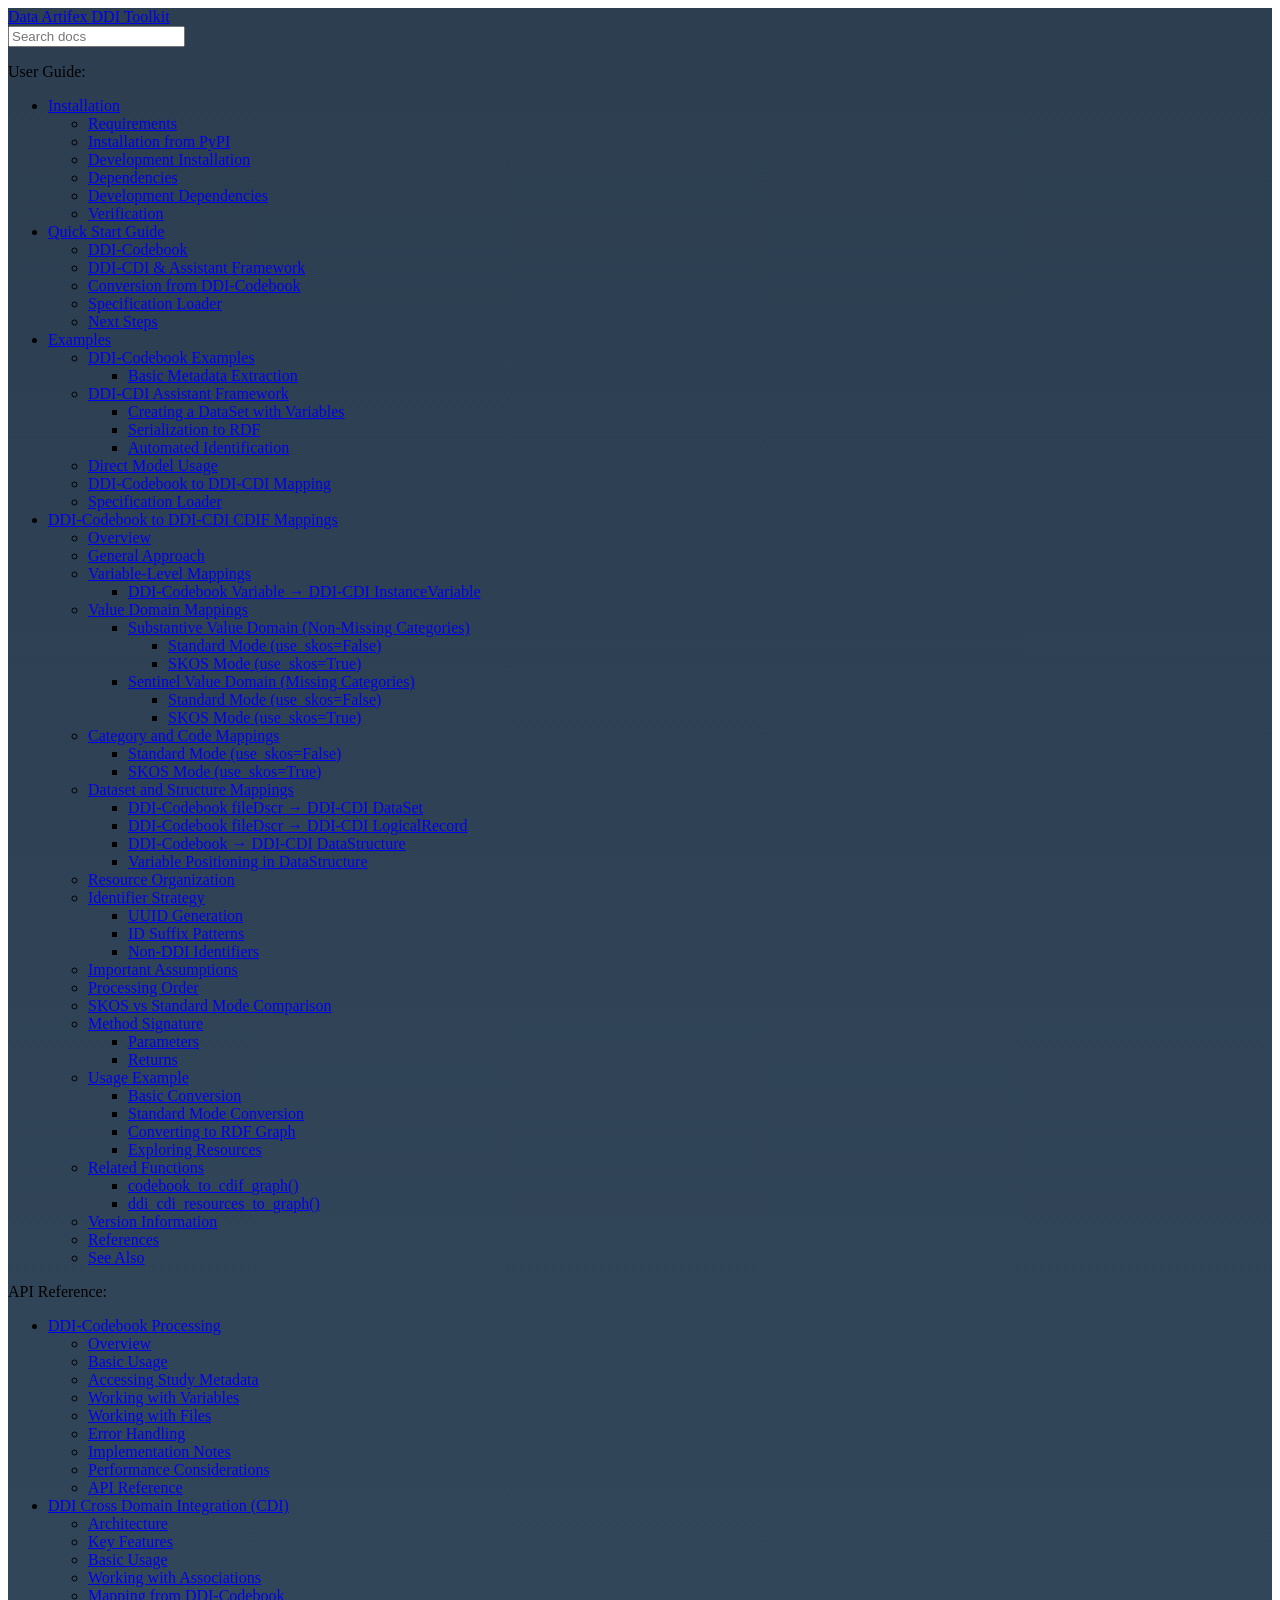
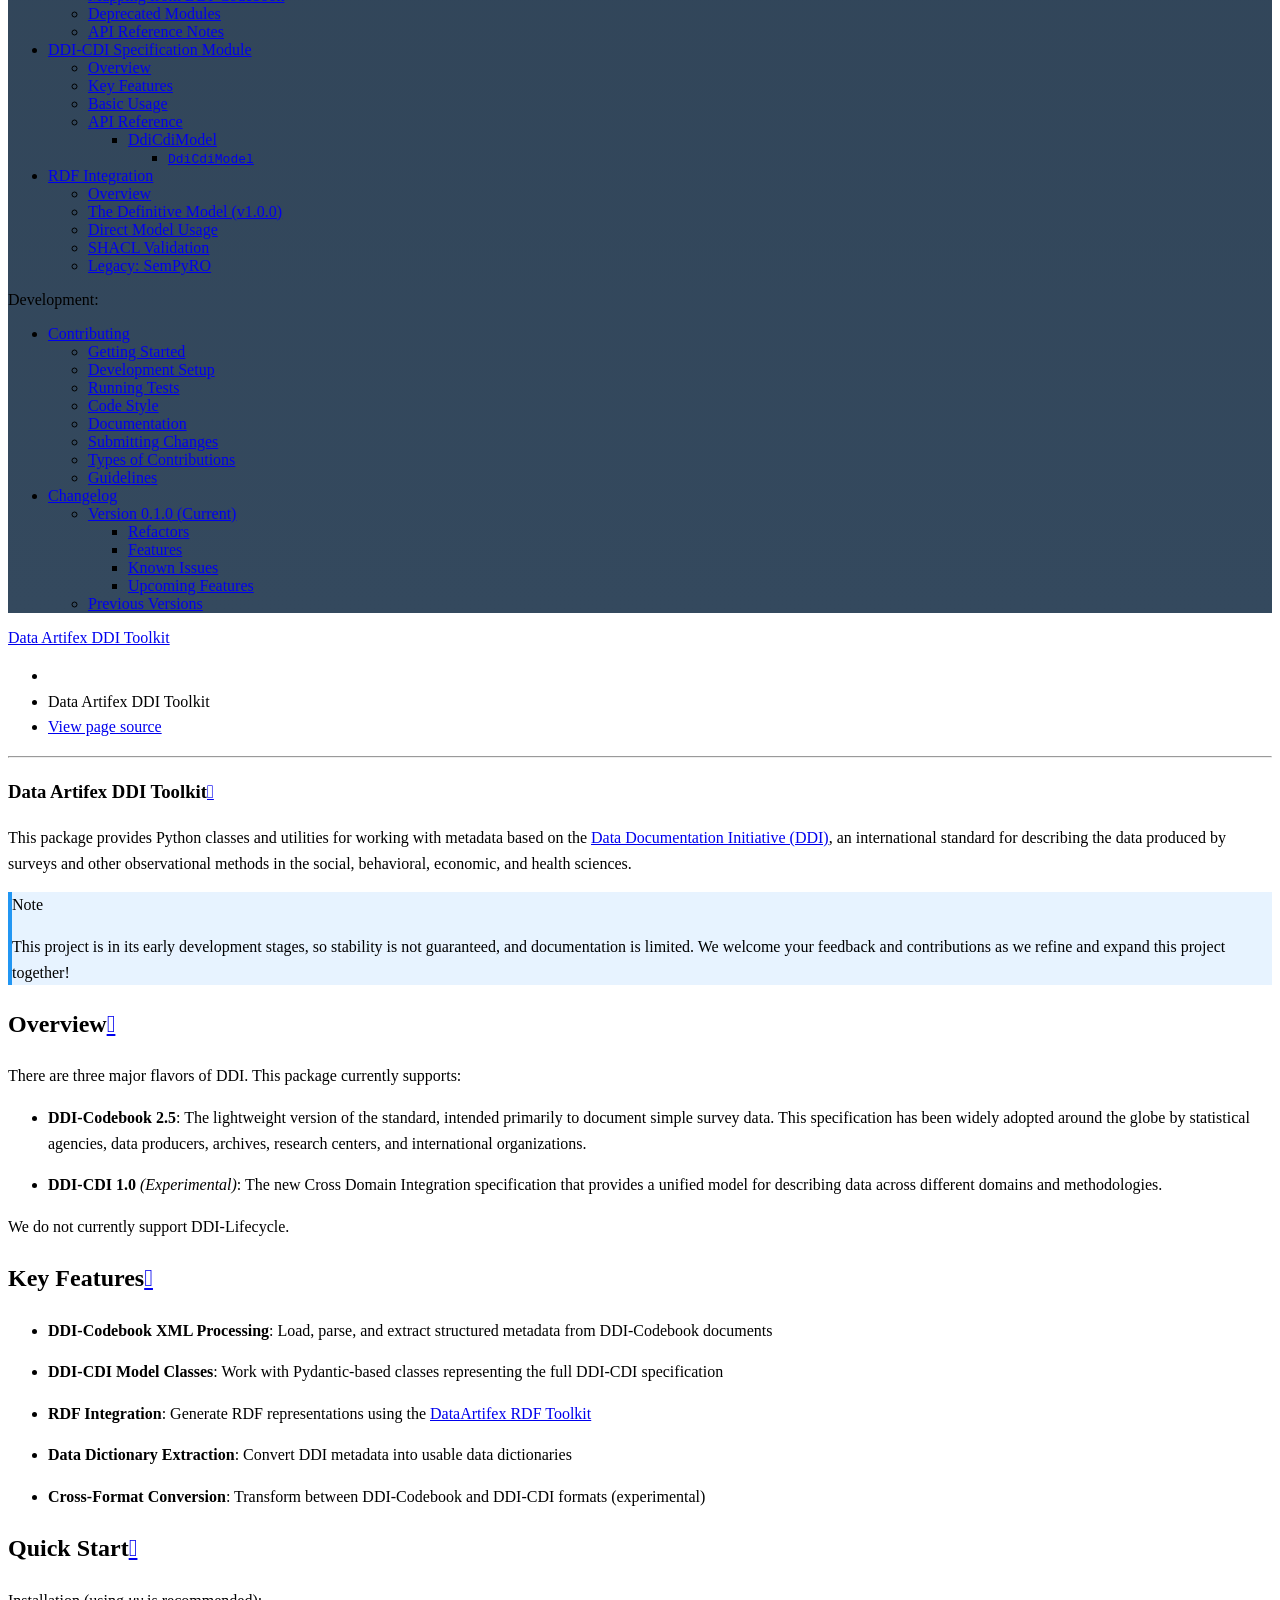
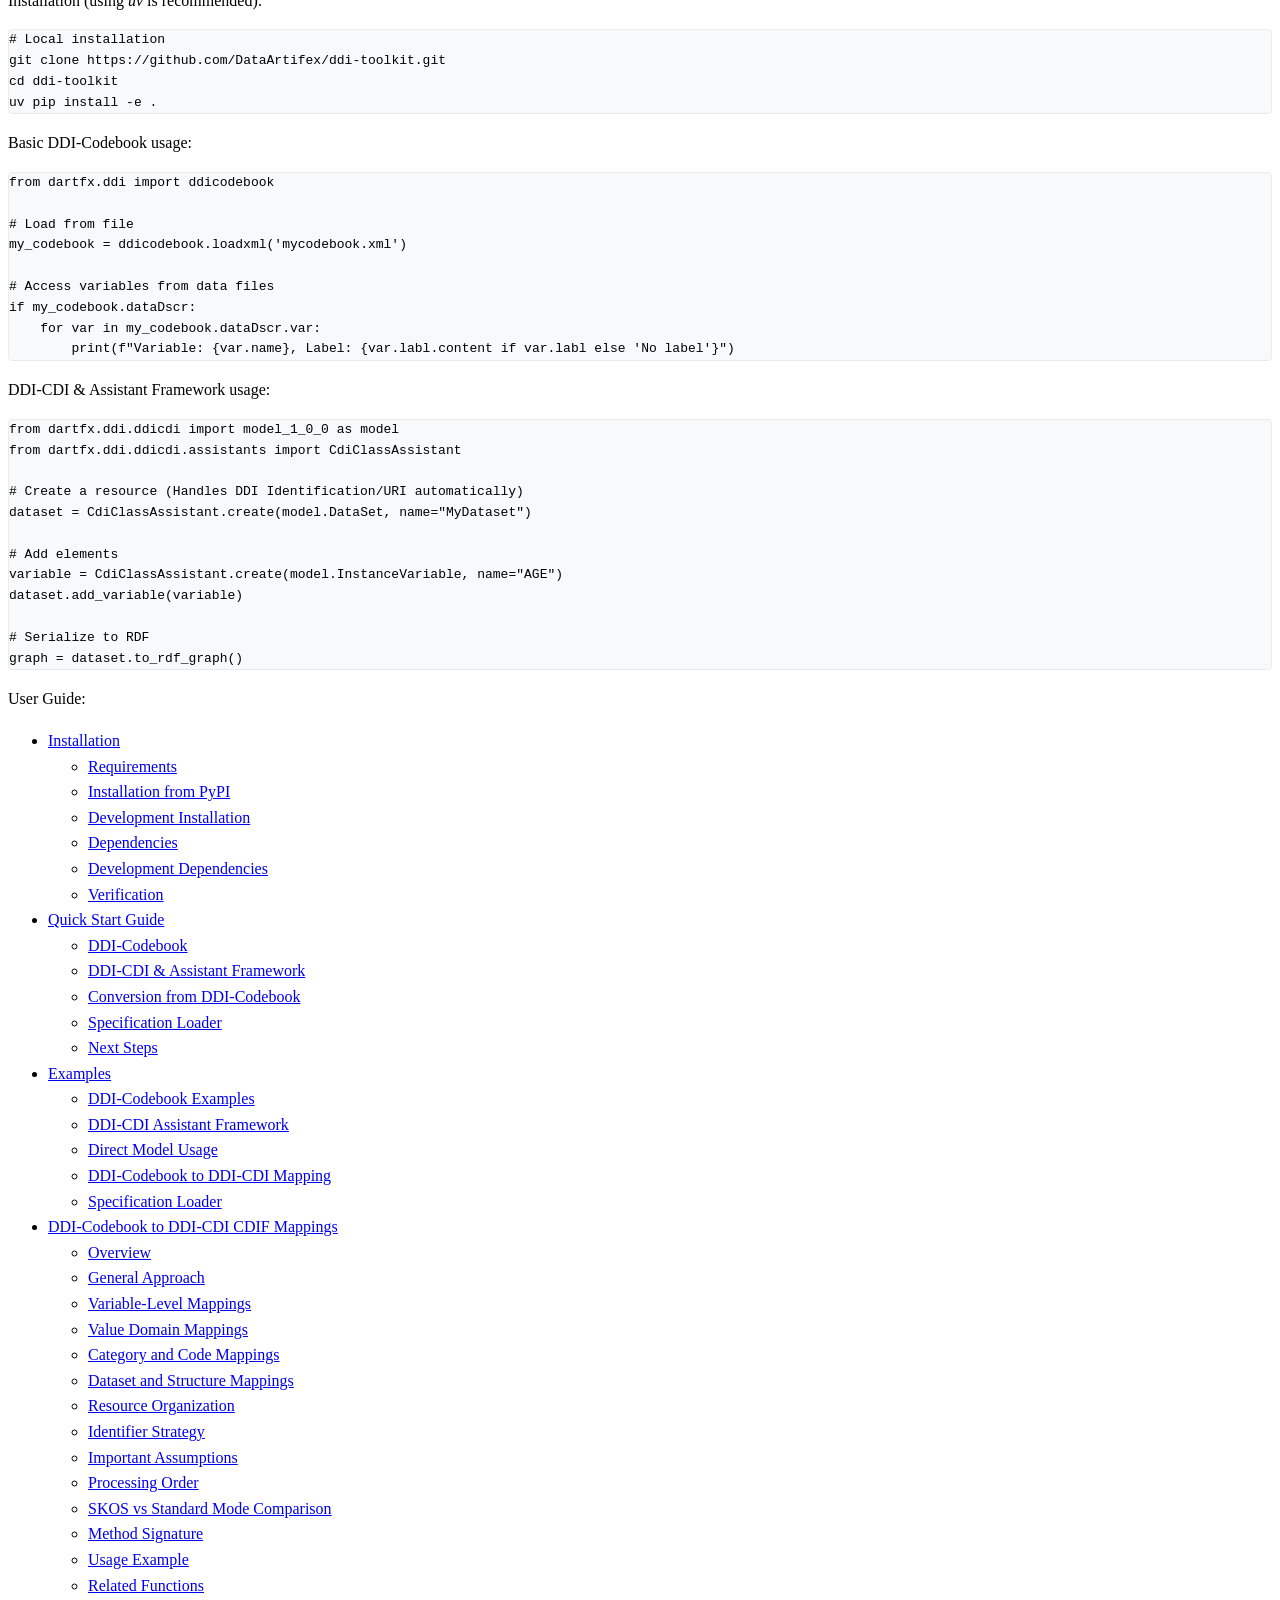
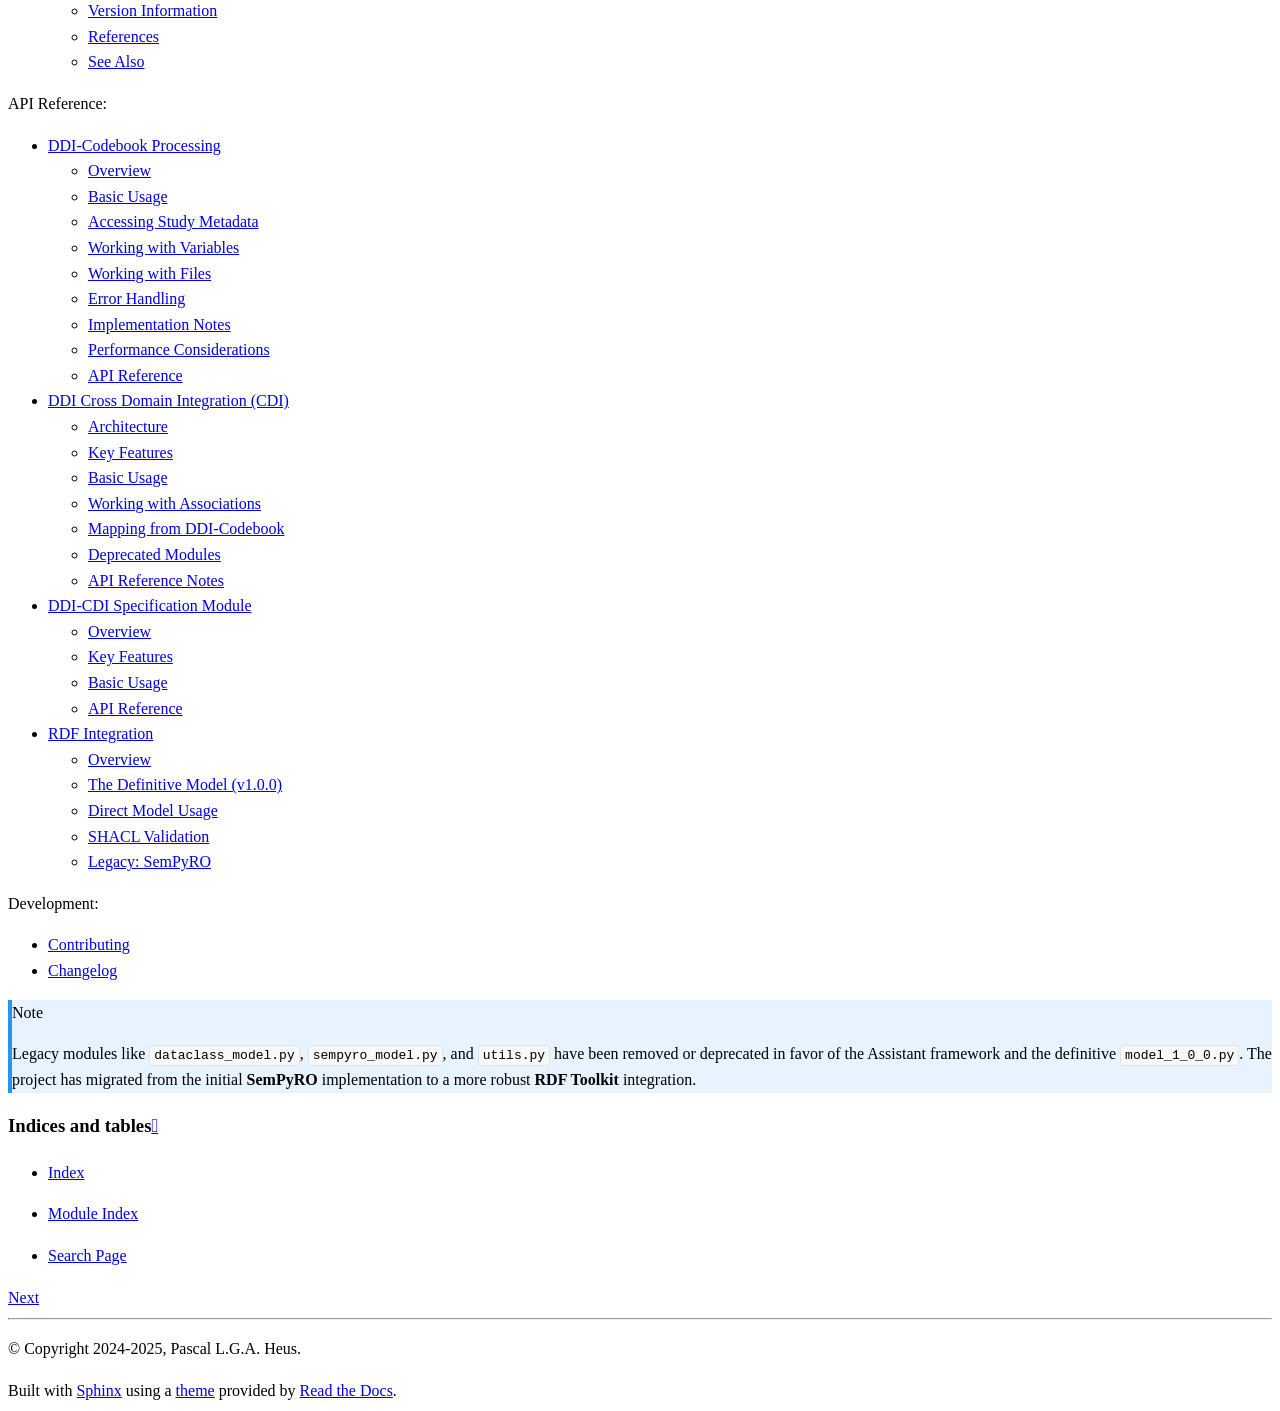
==== commit 8c109ea5: "Update aggregated documentation" ====
--- a/docs/dartfx-ddi/index.html
+++ b/docs/dartfx-ddi/index.html
@@ -6,7 +6,7 @@
   <meta charset="utf-8" /><meta name="viewport" content="width=device-width, initial-scale=1" />
 
   <meta name="viewport" content="width=device-width, initial-scale=1.0" />
-  <title>Data Artifex DDI Toolkit &mdash; Data Artifex DDI Toolkit 0.0.2 documentation</title>
+  <title>Data Artifex DDI Toolkit &mdash; Data Artifex DDI Toolkit 0.1.0 documentation</title>
       <link rel="stylesheet" type="text/css" href="_static/pygments.css?v=b86133f3" />
       <link rel="stylesheet" type="text/css" href="_static/css/theme.css?v=9edc463e" />
       <link rel="stylesheet" type="text/css" href="_static/custom.css?v=96a89a29" />
@@ -14,7 +14,7 @@
   
       <script src="_static/jquery.js?v=5d32c60e"></script>
       <script src="_static/_sphinx_javascript_frameworks_compat.js?v=2cd50e6c"></script>
-      <script src="_static/documentation_options.js?v=e3a6060d"></script>
+      <script src="_static/documentation_options.js?v=01f34227"></script>
       <script src="_static/doctools.js?v=fd6eb6e6"></script>
       <script src="_static/sphinx_highlight.js?v=6ffebe34"></script>
     <script src="_static/js/theme.js"></script>
@@ -153,1231 +153,7 @@
 <li class="toctree-l2"><a class="reference internal" href="ddicodebook.html#error-handling">Error Handling</a></li>
 <li class="toctree-l2"><a class="reference internal" href="ddicodebook.html#implementation-notes">Implementation Notes</a></li>
 <li class="toctree-l2"><a class="reference internal" href="ddicodebook.html#performance-considerations">Performance Considerations</a></li>
-<li class="toctree-l2"><a class="reference internal" href="ddicodebook.html#module-dartfx.ddi.ddicodebook">API Reference</a><ul>
-<li class="toctree-l3"><a class="reference internal" href="ddicodebook.html#dartfx.ddi.ddicodebook.AuthEntyType"><code class="docutils literal notranslate"><span class="pre">AuthEntyType</span></code></a><ul>
-<li class="toctree-l4"><a class="reference internal" href="ddicodebook.html#dartfx.ddi.ddicodebook.AuthEntyType.affiliation"><code class="docutils literal notranslate"><span class="pre">AuthEntyType.affiliation</span></code></a></li>
-<li class="toctree-l4"><a class="reference internal" href="ddicodebook.html#dartfx.ddi.ddicodebook.AuthEntyType.model_config"><code class="docutils literal notranslate"><span class="pre">AuthEntyType.model_config</span></code></a></li>
-</ul>
-</li>
-<li class="toctree-l3"><a class="reference internal" href="ddicodebook.html#dartfx.ddi.ddicodebook.ConOpsType"><code class="docutils literal notranslate"><span class="pre">ConOpsType</span></code></a><ul>
-<li class="toctree-l4"><a class="reference internal" href="ddicodebook.html#dartfx.ddi.ddicodebook.ConOpsType.agency"><code class="docutils literal notranslate"><span class="pre">ConOpsType.agency</span></code></a></li>
-<li class="toctree-l4"><a class="reference internal" href="ddicodebook.html#dartfx.ddi.ddicodebook.ConOpsType.model_config"><code class="docutils literal notranslate"><span class="pre">ConOpsType.model_config</span></code></a></li>
-</ul>
-</li>
-<li class="toctree-l3"><a class="reference internal" href="ddicodebook.html#dartfx.ddi.ddicodebook.CubeCoordType"><code class="docutils literal notranslate"><span class="pre">CubeCoordType</span></code></a><ul>
-<li class="toctree-l4"><a class="reference internal" href="ddicodebook.html#dartfx.ddi.ddicodebook.CubeCoordType.coordNo"><code class="docutils literal notranslate"><span class="pre">CubeCoordType.coordNo</span></code></a></li>
-<li class="toctree-l4"><a class="reference internal" href="ddicodebook.html#dartfx.ddi.ddicodebook.CubeCoordType.coordVal"><code class="docutils literal notranslate"><span class="pre">CubeCoordType.coordVal</span></code></a></li>
-<li class="toctree-l4"><a class="reference internal" href="ddicodebook.html#dartfx.ddi.ddicodebook.CubeCoordType.coordValRef"><code class="docutils literal notranslate"><span class="pre">CubeCoordType.coordValRef</span></code></a></li>
-<li class="toctree-l4"><a class="reference internal" href="ddicodebook.html#dartfx.ddi.ddicodebook.CubeCoordType.model_config"><code class="docutils literal notranslate"><span class="pre">CubeCoordType.model_config</span></code></a></li>
-</ul>
-</li>
-<li class="toctree-l3"><a class="reference internal" href="ddicodebook.html#dartfx.ddi.ddicodebook.IDNoType"><code class="docutils literal notranslate"><span class="pre">IDNoType</span></code></a><ul>
-<li class="toctree-l4"><a class="reference internal" href="ddicodebook.html#dartfx.ddi.ddicodebook.IDNoType.agency"><code class="docutils literal notranslate"><span class="pre">IDNoType.agency</span></code></a></li>
-<li class="toctree-l4"><a class="reference internal" href="ddicodebook.html#dartfx.ddi.ddicodebook.IDNoType.level"><code class="docutils literal notranslate"><span class="pre">IDNoType.level</span></code></a></li>
-<li class="toctree-l4"><a class="reference internal" href="ddicodebook.html#dartfx.ddi.ddicodebook.IDNoType.model_config"><code class="docutils literal notranslate"><span class="pre">IDNoType.model_config</span></code></a></li>
-</ul>
-</li>
-<li class="toctree-l3"><a class="reference internal" href="ddicodebook.html#dartfx.ddi.ddicodebook.XmlAttribute"><code class="docutils literal notranslate"><span class="pre">XmlAttribute</span></code></a><ul>
-<li class="toctree-l4"><a class="reference internal" href="ddicodebook.html#dartfx.ddi.ddicodebook.XmlAttribute.__init__"><code class="docutils literal notranslate"><span class="pre">XmlAttribute.__init__()</span></code></a></li>
-</ul>
-</li>
-<li class="toctree-l3"><a class="reference internal" href="ddicodebook.html#dartfx.ddi.ddicodebook.abstractTextType"><code class="docutils literal notranslate"><span class="pre">abstractTextType</span></code></a><ul>
-<li class="toctree-l4"><a class="reference internal" href="ddicodebook.html#dartfx.ddi.ddicodebook.abstractTextType.from_xml_element"><code class="docutils literal notranslate"><span class="pre">abstractTextType.from_xml_element()</span></code></a></li>
-<li class="toctree-l4"><a class="reference internal" href="ddicodebook.html#dartfx.ddi.ddicodebook.abstractTextType.model_config"><code class="docutils literal notranslate"><span class="pre">abstractTextType.model_config</span></code></a></li>
-</ul>
-</li>
-<li class="toctree-l3"><a class="reference internal" href="ddicodebook.html#dartfx.ddi.ddicodebook.abstractType"><code class="docutils literal notranslate"><span class="pre">abstractType</span></code></a><ul>
-<li class="toctree-l4"><a class="reference internal" href="ddicodebook.html#dartfx.ddi.ddicodebook.abstractType.contentType"><code class="docutils literal notranslate"><span class="pre">abstractType.contentType</span></code></a></li>
-<li class="toctree-l4"><a class="reference internal" href="ddicodebook.html#dartfx.ddi.ddicodebook.abstractType.model_config"><code class="docutils literal notranslate"><span class="pre">abstractType.model_config</span></code></a></li>
-</ul>
-</li>
-<li class="toctree-l3"><a class="reference internal" href="ddicodebook.html#dartfx.ddi.ddicodebook.accsPlacType"><code class="docutils literal notranslate"><span class="pre">accsPlacType</span></code></a><ul>
-<li class="toctree-l4"><a class="reference internal" href="ddicodebook.html#dartfx.ddi.ddicodebook.accsPlacType.URI"><code class="docutils literal notranslate"><span class="pre">accsPlacType.URI</span></code></a></li>
-<li class="toctree-l4"><a class="reference internal" href="ddicodebook.html#dartfx.ddi.ddicodebook.accsPlacType.model_config"><code class="docutils literal notranslate"><span class="pre">accsPlacType.model_config</span></code></a></li>
-</ul>
-</li>
-<li class="toctree-l3"><a class="reference internal" href="ddicodebook.html#dartfx.ddi.ddicodebook.anlyInfoType"><code class="docutils literal notranslate"><span class="pre">anlyInfoType</span></code></a><ul>
-<li class="toctree-l4"><a class="reference internal" href="ddicodebook.html#dartfx.ddi.ddicodebook.anlyInfoType.EstSmpErr"><code class="docutils literal notranslate"><span class="pre">anlyInfoType.EstSmpErr</span></code></a></li>
-<li class="toctree-l4"><a class="reference internal" href="ddicodebook.html#dartfx.ddi.ddicodebook.anlyInfoType.dataAppr"><code class="docutils literal notranslate"><span class="pre">anlyInfoType.dataAppr</span></code></a></li>
-<li class="toctree-l4"><a class="reference internal" href="ddicodebook.html#dartfx.ddi.ddicodebook.anlyInfoType.model_config"><code class="docutils literal notranslate"><span class="pre">anlyInfoType.model_config</span></code></a></li>
-<li class="toctree-l4"><a class="reference internal" href="ddicodebook.html#dartfx.ddi.ddicodebook.anlyInfoType.respRate"><code class="docutils literal notranslate"><span class="pre">anlyInfoType.respRate</span></code></a></li>
-</ul>
-</li>
-<li class="toctree-l3"><a class="reference internal" href="ddicodebook.html#dartfx.ddi.ddicodebook.anlyUnitType"><code class="docutils literal notranslate"><span class="pre">anlyUnitType</span></code></a><ul>
-<li class="toctree-l4"><a class="reference internal" href="ddicodebook.html#dartfx.ddi.ddicodebook.anlyUnitType.model_config"><code class="docutils literal notranslate"><span class="pre">anlyUnitType.model_config</span></code></a></li>
-<li class="toctree-l4"><a class="reference internal" href="ddicodebook.html#dartfx.ddi.ddicodebook.anlyUnitType.unit"><code class="docutils literal notranslate"><span class="pre">anlyUnitType.unit</span></code></a></li>
-</ul>
-</li>
-<li class="toctree-l3"><a class="reference internal" href="ddicodebook.html#dartfx.ddi.ddicodebook.attributeType"><code class="docutils literal notranslate"><span class="pre">attributeType</span></code></a><ul>
-<li class="toctree-l4"><a class="reference internal" href="ddicodebook.html#dartfx.ddi.ddicodebook.attributeType.model_config"><code class="docutils literal notranslate"><span class="pre">attributeType.model_config</span></code></a></li>
-</ul>
-</li>
-<li class="toctree-l3"><a class="reference internal" href="ddicodebook.html#dartfx.ddi.ddicodebook.authorizingAgencyType"><code class="docutils literal notranslate"><span class="pre">authorizingAgencyType</span></code></a><ul>
-<li class="toctree-l4"><a class="reference internal" href="ddicodebook.html#dartfx.ddi.ddicodebook.authorizingAgencyType.abbr"><code class="docutils literal notranslate"><span class="pre">authorizingAgencyType.abbr</span></code></a></li>
-<li class="toctree-l4"><a class="reference internal" href="ddicodebook.html#dartfx.ddi.ddicodebook.authorizingAgencyType.affiliation"><code class="docutils literal notranslate"><span class="pre">authorizingAgencyType.affiliation</span></code></a></li>
-<li class="toctree-l4"><a class="reference internal" href="ddicodebook.html#dartfx.ddi.ddicodebook.authorizingAgencyType.model_config"><code class="docutils literal notranslate"><span class="pre">authorizingAgencyType.model_config</span></code></a></li>
-</ul>
-</li>
-<li class="toctree-l3"><a class="reference internal" href="ddicodebook.html#dartfx.ddi.ddicodebook.backwardType"><code class="docutils literal notranslate"><span class="pre">backwardType</span></code></a><ul>
-<li class="toctree-l4"><a class="reference internal" href="ddicodebook.html#dartfx.ddi.ddicodebook.backwardType.model_config"><code class="docutils literal notranslate"><span class="pre">backwardType.model_config</span></code></a></li>
-<li class="toctree-l4"><a class="reference internal" href="ddicodebook.html#dartfx.ddi.ddicodebook.backwardType.qstn"><code class="docutils literal notranslate"><span class="pre">backwardType.qstn</span></code></a></li>
-</ul>
-</li>
-<li class="toctree-l3"><a class="reference internal" href="ddicodebook.html#dartfx.ddi.ddicodebook.baseElementType"><code class="docutils literal notranslate"><span class="pre">baseElementType</span></code></a><ul>
-<li class="toctree-l4"><a class="reference internal" href="ddicodebook.html#dartfx.ddi.ddicodebook.baseElementType.__init__"><code class="docutils literal notranslate"><span class="pre">baseElementType.__init__()</span></code></a></li>
-<li class="toctree-l4"><a class="reference internal" href="ddicodebook.html#dartfx.ddi.ddicodebook.baseElementType.attributes"><code class="docutils literal notranslate"><span class="pre">baseElementType.attributes</span></code></a></li>
-<li class="toctree-l4"><a class="reference internal" href="ddicodebook.html#dartfx.ddi.ddicodebook.baseElementType.content"><code class="docutils literal notranslate"><span class="pre">baseElementType.content</span></code></a></li>
-<li class="toctree-l4"><a class="reference internal" href="ddicodebook.html#dartfx.ddi.ddicodebook.baseElementType.ddiCodebookUrn"><code class="docutils literal notranslate"><span class="pre">baseElementType.ddiCodebookUrn</span></code></a></li>
-<li class="toctree-l4"><a class="reference internal" href="ddicodebook.html#dartfx.ddi.ddicodebook.baseElementType.ddiLifecycleUrn"><code class="docutils literal notranslate"><span class="pre">baseElementType.ddiLifecycleUrn</span></code></a></li>
-<li class="toctree-l4"><a class="reference internal" href="ddicodebook.html#dartfx.ddi.ddicodebook.baseElementType.dump"><code class="docutils literal notranslate"><span class="pre">baseElementType.dump()</span></code></a></li>
-<li class="toctree-l4"><a class="reference internal" href="ddicodebook.html#dartfx.ddi.ddicodebook.baseElementType.elementVersion"><code class="docutils literal notranslate"><span class="pre">baseElementType.elementVersion</span></code></a></li>
-<li class="toctree-l4"><a class="reference internal" href="ddicodebook.html#dartfx.ddi.ddicodebook.baseElementType.elementVersionDate"><code class="docutils literal notranslate"><span class="pre">baseElementType.elementVersionDate</span></code></a></li>
-<li class="toctree-l4"><a class="reference internal" href="ddicodebook.html#dartfx.ddi.ddicodebook.baseElementType.from_xml_element"><code class="docutils literal notranslate"><span class="pre">baseElementType.from_xml_element()</span></code></a></li>
-<li class="toctree-l4"><a class="reference internal" href="ddicodebook.html#dartfx.ddi.ddicodebook.baseElementType.get_annotations"><code class="docutils literal notranslate"><span class="pre">baseElementType.get_annotations()</span></code></a></li>
-<li class="toctree-l4"><a class="reference internal" href="ddicodebook.html#dartfx.ddi.ddicodebook.baseElementType.id"><code class="docutils literal notranslate"><span class="pre">baseElementType.id</span></code></a></li>
-<li class="toctree-l4"><a class="reference internal" href="ddicodebook.html#dartfx.ddi.ddicodebook.baseElementType.model_config"><code class="docutils literal notranslate"><span class="pre">baseElementType.model_config</span></code></a></li>
-<li class="toctree-l4"><a class="reference internal" href="ddicodebook.html#dartfx.ddi.ddicodebook.baseElementType.xml_lang"><code class="docutils literal notranslate"><span class="pre">baseElementType.xml_lang</span></code></a></li>
-</ul>
-</li>
-<li class="toctree-l3"><a class="reference internal" href="ddicodebook.html#dartfx.ddi.ddicodebook.biblCitType"><code class="docutils literal notranslate"><span class="pre">biblCitType</span></code></a><ul>
-<li class="toctree-l4"><a class="reference internal" href="ddicodebook.html#dartfx.ddi.ddicodebook.biblCitType.format"><code class="docutils literal notranslate"><span class="pre">biblCitType.format</span></code></a></li>
-<li class="toctree-l4"><a class="reference internal" href="ddicodebook.html#dartfx.ddi.ddicodebook.biblCitType.model_config"><code class="docutils literal notranslate"><span class="pre">biblCitType.model_config</span></code></a></li>
-</ul>
-</li>
-<li class="toctree-l3"><a class="reference internal" href="ddicodebook.html#dartfx.ddi.ddicodebook.boundPolyType"><code class="docutils literal notranslate"><span class="pre">boundPolyType</span></code></a><ul>
-<li class="toctree-l4"><a class="reference internal" href="ddicodebook.html#dartfx.ddi.ddicodebook.boundPolyType.model_config"><code class="docutils literal notranslate"><span class="pre">boundPolyType.model_config</span></code></a></li>
-<li class="toctree-l4"><a class="reference internal" href="ddicodebook.html#dartfx.ddi.ddicodebook.boundPolyType.polygon"><code class="docutils literal notranslate"><span class="pre">boundPolyType.polygon</span></code></a></li>
-</ul>
-</li>
-<li class="toctree-l3"><a class="reference internal" href="ddicodebook.html#dartfx.ddi.ddicodebook.catLevelType"><code class="docutils literal notranslate"><span class="pre">catLevelType</span></code></a><ul>
-<li class="toctree-l4"><a class="reference internal" href="ddicodebook.html#dartfx.ddi.ddicodebook.catLevelType.geoMap"><code class="docutils literal notranslate"><span class="pre">catLevelType.geoMap</span></code></a></li>
-<li class="toctree-l4"><a class="reference internal" href="ddicodebook.html#dartfx.ddi.ddicodebook.catLevelType.levelnm"><code class="docutils literal notranslate"><span class="pre">catLevelType.levelnm</span></code></a></li>
-<li class="toctree-l4"><a class="reference internal" href="ddicodebook.html#dartfx.ddi.ddicodebook.catLevelType.model_config"><code class="docutils literal notranslate"><span class="pre">catLevelType.model_config</span></code></a></li>
-</ul>
-</li>
-<li class="toctree-l3"><a class="reference internal" href="ddicodebook.html#dartfx.ddi.ddicodebook.catStatType"><code class="docutils literal notranslate"><span class="pre">catStatType</span></code></a><ul>
-<li class="toctree-l4"><a class="reference internal" href="ddicodebook.html#dartfx.ddi.ddicodebook.catStatType.URI"><code class="docutils literal notranslate"><span class="pre">catStatType.URI</span></code></a></li>
-<li class="toctree-l4"><a class="reference internal" href="ddicodebook.html#dartfx.ddi.ddicodebook.catStatType.methrefs"><code class="docutils literal notranslate"><span class="pre">catStatType.methrefs</span></code></a></li>
-<li class="toctree-l4"><a class="reference internal" href="ddicodebook.html#dartfx.ddi.ddicodebook.catStatType.model_config"><code class="docutils literal notranslate"><span class="pre">catStatType.model_config</span></code></a></li>
-<li class="toctree-l4"><a class="reference internal" href="ddicodebook.html#dartfx.ddi.ddicodebook.catStatType.otherType"><code class="docutils literal notranslate"><span class="pre">catStatType.otherType</span></code></a></li>
-<li class="toctree-l4"><a class="reference internal" href="ddicodebook.html#dartfx.ddi.ddicodebook.catStatType.sdatrefs"><code class="docutils literal notranslate"><span class="pre">catStatType.sdatrefs</span></code></a></li>
-<li class="toctree-l4"><a class="reference internal" href="ddicodebook.html#dartfx.ddi.ddicodebook.catStatType.type"><code class="docutils literal notranslate"><span class="pre">catStatType.type</span></code></a></li>
-<li class="toctree-l4"><a class="reference internal" href="ddicodebook.html#dartfx.ddi.ddicodebook.catStatType.weight"><code class="docutils literal notranslate"><span class="pre">catStatType.weight</span></code></a></li>
-<li class="toctree-l4"><a class="reference internal" href="ddicodebook.html#dartfx.ddi.ddicodebook.catStatType.wgt_var"><code class="docutils literal notranslate"><span class="pre">catStatType.wgt_var</span></code></a></li>
-<li class="toctree-l4"><a class="reference internal" href="ddicodebook.html#dartfx.ddi.ddicodebook.catStatType.wgtd"><code class="docutils literal notranslate"><span class="pre">catStatType.wgtd</span></code></a></li>
-</ul>
-</li>
-<li class="toctree-l3"><a class="reference internal" href="ddicodebook.html#dartfx.ddi.ddicodebook.catgryGrpType"><code class="docutils literal notranslate"><span class="pre">catgryGrpType</span></code></a><ul>
-<li class="toctree-l4"><a class="reference internal" href="ddicodebook.html#dartfx.ddi.ddicodebook.catgryGrpType.catGrp"><code class="docutils literal notranslate"><span class="pre">catgryGrpType.catGrp</span></code></a></li>
-<li class="toctree-l4"><a class="reference internal" href="ddicodebook.html#dartfx.ddi.ddicodebook.catgryGrpType.catStat"><code class="docutils literal notranslate"><span class="pre">catgryGrpType.catStat</span></code></a></li>
-<li class="toctree-l4"><a class="reference internal" href="ddicodebook.html#dartfx.ddi.ddicodebook.catgryGrpType.catgry"><code class="docutils literal notranslate"><span class="pre">catgryGrpType.catgry</span></code></a></li>
-<li class="toctree-l4"><a class="reference internal" href="ddicodebook.html#dartfx.ddi.ddicodebook.catgryGrpType.compl"><code class="docutils literal notranslate"><span class="pre">catgryGrpType.compl</span></code></a></li>
-<li class="toctree-l4"><a class="reference internal" href="ddicodebook.html#dartfx.ddi.ddicodebook.catgryGrpType.excls"><code class="docutils literal notranslate"><span class="pre">catgryGrpType.excls</span></code></a></li>
-<li class="toctree-l4"><a class="reference internal" href="ddicodebook.html#dartfx.ddi.ddicodebook.catgryGrpType.labl"><code class="docutils literal notranslate"><span class="pre">catgryGrpType.labl</span></code></a></li>
-<li class="toctree-l4"><a class="reference internal" href="ddicodebook.html#dartfx.ddi.ddicodebook.catgryGrpType.levelnm"><code class="docutils literal notranslate"><span class="pre">catgryGrpType.levelnm</span></code></a></li>
-<li class="toctree-l4"><a class="reference internal" href="ddicodebook.html#dartfx.ddi.ddicodebook.catgryGrpType.levelno"><code class="docutils literal notranslate"><span class="pre">catgryGrpType.levelno</span></code></a></li>
-<li class="toctree-l4"><a class="reference internal" href="ddicodebook.html#dartfx.ddi.ddicodebook.catgryGrpType.missType"><code class="docutils literal notranslate"><span class="pre">catgryGrpType.missType</span></code></a></li>
-<li class="toctree-l4"><a class="reference internal" href="ddicodebook.html#dartfx.ddi.ddicodebook.catgryGrpType.missing"><code class="docutils literal notranslate"><span class="pre">catgryGrpType.missing</span></code></a></li>
-<li class="toctree-l4"><a class="reference internal" href="ddicodebook.html#dartfx.ddi.ddicodebook.catgryGrpType.model_config"><code class="docutils literal notranslate"><span class="pre">catgryGrpType.model_config</span></code></a></li>
-<li class="toctree-l4"><a class="reference internal" href="ddicodebook.html#dartfx.ddi.ddicodebook.catgryGrpType.txt"><code class="docutils literal notranslate"><span class="pre">catgryGrpType.txt</span></code></a></li>
-</ul>
-</li>
-<li class="toctree-l3"><a class="reference internal" href="ddicodebook.html#dartfx.ddi.ddicodebook.catgryType"><code class="docutils literal notranslate"><span class="pre">catgryType</span></code></a><ul>
-<li class="toctree-l4"><a class="reference internal" href="ddicodebook.html#dartfx.ddi.ddicodebook.catgryType.catStat"><code class="docutils literal notranslate"><span class="pre">catgryType.catStat</span></code></a></li>
-<li class="toctree-l4"><a class="reference internal" href="ddicodebook.html#dartfx.ddi.ddicodebook.catgryType.catValu"><code class="docutils literal notranslate"><span class="pre">catgryType.catValu</span></code></a></li>
-<li class="toctree-l4"><a class="reference internal" href="ddicodebook.html#dartfx.ddi.ddicodebook.catgryType.catgry"><code class="docutils literal notranslate"><span class="pre">catgryType.catgry</span></code></a></li>
-<li class="toctree-l4"><a class="reference internal" href="ddicodebook.html#dartfx.ddi.ddicodebook.catgryType.country"><code class="docutils literal notranslate"><span class="pre">catgryType.country</span></code></a></li>
-<li class="toctree-l4"><a class="reference internal" href="ddicodebook.html#dartfx.ddi.ddicodebook.catgryType.excls"><code class="docutils literal notranslate"><span class="pre">catgryType.excls</span></code></a></li>
-<li class="toctree-l4"><a class="reference internal" href="ddicodebook.html#dartfx.ddi.ddicodebook.catgryType.is_missing"><code class="docutils literal notranslate"><span class="pre">catgryType.is_missing</span></code></a></li>
-<li class="toctree-l4"><a class="reference internal" href="ddicodebook.html#dartfx.ddi.ddicodebook.catgryType.labl"><code class="docutils literal notranslate"><span class="pre">catgryType.labl</span></code></a></li>
-<li class="toctree-l4"><a class="reference internal" href="ddicodebook.html#dartfx.ddi.ddicodebook.catgryType.level"><code class="docutils literal notranslate"><span class="pre">catgryType.level</span></code></a></li>
-<li class="toctree-l4"><a class="reference internal" href="ddicodebook.html#dartfx.ddi.ddicodebook.catgryType.missType"><code class="docutils literal notranslate"><span class="pre">catgryType.missType</span></code></a></li>
-<li class="toctree-l4"><a class="reference internal" href="ddicodebook.html#dartfx.ddi.ddicodebook.catgryType.missing"><code class="docutils literal notranslate"><span class="pre">catgryType.missing</span></code></a></li>
-<li class="toctree-l4"><a class="reference internal" href="ddicodebook.html#dartfx.ddi.ddicodebook.catgryType.model_config"><code class="docutils literal notranslate"><span class="pre">catgryType.model_config</span></code></a></li>
-<li class="toctree-l4"><a class="reference internal" href="ddicodebook.html#dartfx.ddi.ddicodebook.catgryType.mrow"><code class="docutils literal notranslate"><span class="pre">catgryType.mrow</span></code></a></li>
-<li class="toctree-l4"><a class="reference internal" href="ddicodebook.html#dartfx.ddi.ddicodebook.catgryType.sdatrefs"><code class="docutils literal notranslate"><span class="pre">catgryType.sdatrefs</span></code></a></li>
-<li class="toctree-l4"><a class="reference internal" href="ddicodebook.html#dartfx.ddi.ddicodebook.catgryType.txt"><code class="docutils literal notranslate"><span class="pre">catgryType.txt</span></code></a></li>
-</ul>
-</li>
-<li class="toctree-l3"><a class="reference internal" href="ddicodebook.html#dartfx.ddi.ddicodebook.citationType"><code class="docutils literal notranslate"><span class="pre">citationType</span></code></a><ul>
-<li class="toctree-l4"><a class="reference internal" href="ddicodebook.html#dartfx.ddi.ddicodebook.citationType.MARCURI"><code class="docutils literal notranslate"><span class="pre">citationType.MARCURI</span></code></a></li>
-<li class="toctree-l4"><a class="reference internal" href="ddicodebook.html#dartfx.ddi.ddicodebook.citationType.biblCit"><code class="docutils literal notranslate"><span class="pre">citationType.biblCit</span></code></a></li>
-<li class="toctree-l4"><a class="reference internal" href="ddicodebook.html#dartfx.ddi.ddicodebook.citationType.distStmt"><code class="docutils literal notranslate"><span class="pre">citationType.distStmt</span></code></a></li>
-<li class="toctree-l4"><a class="reference internal" href="ddicodebook.html#dartfx.ddi.ddicodebook.citationType.holdings"><code class="docutils literal notranslate"><span class="pre">citationType.holdings</span></code></a></li>
-<li class="toctree-l4"><a class="reference internal" href="ddicodebook.html#dartfx.ddi.ddicodebook.citationType.model_config"><code class="docutils literal notranslate"><span class="pre">citationType.model_config</span></code></a></li>
-<li class="toctree-l4"><a class="reference internal" href="ddicodebook.html#dartfx.ddi.ddicodebook.citationType.notes"><code class="docutils literal notranslate"><span class="pre">citationType.notes</span></code></a></li>
-<li class="toctree-l4"><a class="reference internal" href="ddicodebook.html#dartfx.ddi.ddicodebook.citationType.prodStmt"><code class="docutils literal notranslate"><span class="pre">citationType.prodStmt</span></code></a></li>
-<li class="toctree-l4"><a class="reference internal" href="ddicodebook.html#dartfx.ddi.ddicodebook.citationType.rspStmt"><code class="docutils literal notranslate"><span class="pre">citationType.rspStmt</span></code></a></li>
-<li class="toctree-l4"><a class="reference internal" href="ddicodebook.html#dartfx.ddi.ddicodebook.citationType.serStmt"><code class="docutils literal notranslate"><span class="pre">citationType.serStmt</span></code></a></li>
-<li class="toctree-l4"><a class="reference internal" href="ddicodebook.html#dartfx.ddi.ddicodebook.citationType.titlStmt"><code class="docutils literal notranslate"><span class="pre">citationType.titlStmt</span></code></a></li>
-<li class="toctree-l4"><a class="reference internal" href="ddicodebook.html#dartfx.ddi.ddicodebook.citationType.verStmt"><code class="docutils literal notranslate"><span class="pre">citationType.verStmt</span></code></a></li>
-</ul>
-</li>
-<li class="toctree-l3"><a class="reference internal" href="ddicodebook.html#dartfx.ddi.ddicodebook.cleanOpsType"><code class="docutils literal notranslate"><span class="pre">cleanOpsType</span></code></a><ul>
-<li class="toctree-l4"><a class="reference internal" href="ddicodebook.html#dartfx.ddi.ddicodebook.cleanOpsType.agency"><code class="docutils literal notranslate"><span class="pre">cleanOpsType.agency</span></code></a></li>
-<li class="toctree-l4"><a class="reference internal" href="ddicodebook.html#dartfx.ddi.ddicodebook.cleanOpsType.model_config"><code class="docutils literal notranslate"><span class="pre">cleanOpsType.model_config</span></code></a></li>
-</ul>
-</li>
-<li class="toctree-l3"><a class="reference internal" href="ddicodebook.html#dartfx.ddi.ddicodebook.codeBookType"><code class="docutils literal notranslate"><span class="pre">codeBookType</span></code></a><ul>
-<li class="toctree-l4"><a class="reference internal" href="ddicodebook.html#dartfx.ddi.ddicodebook.codeBookType.codeBookAgency"><code class="docutils literal notranslate"><span class="pre">codeBookType.codeBookAgency</span></code></a></li>
-<li class="toctree-l4"><a class="reference internal" href="ddicodebook.html#dartfx.ddi.ddicodebook.codeBookType.dataDscr"><code class="docutils literal notranslate"><span class="pre">codeBookType.dataDscr</span></code></a></li>
-<li class="toctree-l4"><a class="reference internal" href="ddicodebook.html#dartfx.ddi.ddicodebook.codeBookType.docDscr"><code class="docutils literal notranslate"><span class="pre">codeBookType.docDscr</span></code></a></li>
-<li class="toctree-l4"><a class="reference internal" href="ddicodebook.html#dartfx.ddi.ddicodebook.codeBookType.fileDscr"><code class="docutils literal notranslate"><span class="pre">codeBookType.fileDscr</span></code></a></li>
-<li class="toctree-l4"><a class="reference internal" href="ddicodebook.html#dartfx.ddi.ddicodebook.codeBookType.get_abstract"><code class="docutils literal notranslate"><span class="pre">codeBookType.get_abstract()</span></code></a></li>
-<li class="toctree-l4"><a class="reference internal" href="ddicodebook.html#dartfx.ddi.ddicodebook.codeBookType.get_alternate_title"><code class="docutils literal notranslate"><span class="pre">codeBookType.get_alternate_title()</span></code></a></li>
-<li class="toctree-l4"><a class="reference internal" href="ddicodebook.html#dartfx.ddi.ddicodebook.codeBookType.get_data_dictionary"><code class="docutils literal notranslate"><span class="pre">codeBookType.get_data_dictionary()</span></code></a></li>
-<li class="toctree-l4"><a class="reference internal" href="ddicodebook.html#dartfx.ddi.ddicodebook.codeBookType.get_files"><code class="docutils literal notranslate"><span class="pre">codeBookType.get_files()</span></code></a></li>
-<li class="toctree-l4"><a class="reference internal" href="ddicodebook.html#dartfx.ddi.ddicodebook.codeBookType.get_subtitle"><code class="docutils literal notranslate"><span class="pre">codeBookType.get_subtitle()</span></code></a></li>
-<li class="toctree-l4"><a class="reference internal" href="ddicodebook.html#dartfx.ddi.ddicodebook.codeBookType.get_title"><code class="docutils literal notranslate"><span class="pre">codeBookType.get_title()</span></code></a></li>
-<li class="toctree-l4"><a class="reference internal" href="ddicodebook.html#dartfx.ddi.ddicodebook.codeBookType.model_config"><code class="docutils literal notranslate"><span class="pre">codeBookType.model_config</span></code></a></li>
-<li class="toctree-l4"><a class="reference internal" href="ddicodebook.html#dartfx.ddi.ddicodebook.codeBookType.otherMat"><code class="docutils literal notranslate"><span class="pre">codeBookType.otherMat</span></code></a></li>
-<li class="toctree-l4"><a class="reference internal" href="ddicodebook.html#dartfx.ddi.ddicodebook.codeBookType.search_variables"><code class="docutils literal notranslate"><span class="pre">codeBookType.search_variables()</span></code></a></li>
-<li class="toctree-l4"><a class="reference internal" href="ddicodebook.html#dartfx.ddi.ddicodebook.codeBookType.stdyDscr"><code class="docutils literal notranslate"><span class="pre">codeBookType.stdyDscr</span></code></a></li>
-<li class="toctree-l4"><a class="reference internal" href="ddicodebook.html#dartfx.ddi.ddicodebook.codeBookType.version"><code class="docutils literal notranslate"><span class="pre">codeBookType.version</span></code></a></li>
-</ul>
-</li>
-<li class="toctree-l3"><a class="reference internal" href="ddicodebook.html#dartfx.ddi.ddicodebook.codingInstructionsType"><code class="docutils literal notranslate"><span class="pre">codingInstructionsType</span></code></a><ul>
-<li class="toctree-l4"><a class="reference internal" href="ddicodebook.html#dartfx.ddi.ddicodebook.codingInstructionsType.command"><code class="docutils literal notranslate"><span class="pre">codingInstructionsType.command</span></code></a></li>
-<li class="toctree-l4"><a class="reference internal" href="ddicodebook.html#dartfx.ddi.ddicodebook.codingInstructionsType.model_config"><code class="docutils literal notranslate"><span class="pre">codingInstructionsType.model_config</span></code></a></li>
-<li class="toctree-l4"><a class="reference internal" href="ddicodebook.html#dartfx.ddi.ddicodebook.codingInstructionsType.relatedProcesses"><code class="docutils literal notranslate"><span class="pre">codingInstructionsType.relatedProcesses</span></code></a></li>
-<li class="toctree-l4"><a class="reference internal" href="ddicodebook.html#dartfx.ddi.ddicodebook.codingInstructionsType.txt"><code class="docutils literal notranslate"><span class="pre">codingInstructionsType.txt</span></code></a></li>
-<li class="toctree-l4"><a class="reference internal" href="ddicodebook.html#dartfx.ddi.ddicodebook.codingInstructionsType.type"><code class="docutils literal notranslate"><span class="pre">codingInstructionsType.type</span></code></a></li>
-</ul>
-</li>
-<li class="toctree-l3"><a class="reference internal" href="ddicodebook.html#dartfx.ddi.ddicodebook.cohortType"><code class="docutils literal notranslate"><span class="pre">cohortType</span></code></a><ul>
-<li class="toctree-l4"><a class="reference internal" href="ddicodebook.html#dartfx.ddi.ddicodebook.cohortType.catRef"><code class="docutils literal notranslate"><span class="pre">cohortType.catRef</span></code></a></li>
-<li class="toctree-l4"><a class="reference internal" href="ddicodebook.html#dartfx.ddi.ddicodebook.cohortType.model_config"><code class="docutils literal notranslate"><span class="pre">cohortType.model_config</span></code></a></li>
-<li class="toctree-l4"><a class="reference internal" href="ddicodebook.html#dartfx.ddi.ddicodebook.cohortType.range"><code class="docutils literal notranslate"><span class="pre">cohortType.range</span></code></a></li>
-<li class="toctree-l4"><a class="reference internal" href="ddicodebook.html#dartfx.ddi.ddicodebook.cohortType.value"><code class="docutils literal notranslate"><span class="pre">cohortType.value</span></code></a></li>
-</ul>
-</li>
-<li class="toctree-l3"><a class="reference internal" href="ddicodebook.html#dartfx.ddi.ddicodebook.collDateType"><code class="docutils literal notranslate"><span class="pre">collDateType</span></code></a><ul>
-<li class="toctree-l4"><a class="reference internal" href="ddicodebook.html#dartfx.ddi.ddicodebook.collDateType.cycle"><code class="docutils literal notranslate"><span class="pre">collDateType.cycle</span></code></a></li>
-<li class="toctree-l4"><a class="reference internal" href="ddicodebook.html#dartfx.ddi.ddicodebook.collDateType.event"><code class="docutils literal notranslate"><span class="pre">collDateType.event</span></code></a></li>
-<li class="toctree-l4"><a class="reference internal" href="ddicodebook.html#dartfx.ddi.ddicodebook.collDateType.model_config"><code class="docutils literal notranslate"><span class="pre">collDateType.model_config</span></code></a></li>
-</ul>
-</li>
-<li class="toctree-l3"><a class="reference internal" href="ddicodebook.html#dartfx.ddi.ddicodebook.collectorTrainingType"><code class="docutils literal notranslate"><span class="pre">collectorTrainingType</span></code></a><ul>
-<li class="toctree-l4"><a class="reference internal" href="ddicodebook.html#dartfx.ddi.ddicodebook.collectorTrainingType.model_config"><code class="docutils literal notranslate"><span class="pre">collectorTrainingType.model_config</span></code></a></li>
-<li class="toctree-l4"><a class="reference internal" href="ddicodebook.html#dartfx.ddi.ddicodebook.collectorTrainingType.type"><code class="docutils literal notranslate"><span class="pre">collectorTrainingType.type</span></code></a></li>
-</ul>
-</li>
-<li class="toctree-l3"><a class="reference internal" href="ddicodebook.html#dartfx.ddi.ddicodebook.commandType"><code class="docutils literal notranslate"><span class="pre">commandType</span></code></a><ul>
-<li class="toctree-l4"><a class="reference internal" href="ddicodebook.html#dartfx.ddi.ddicodebook.commandType.formalLanguage"><code class="docutils literal notranslate"><span class="pre">commandType.formalLanguage</span></code></a></li>
-<li class="toctree-l4"><a class="reference internal" href="ddicodebook.html#dartfx.ddi.ddicodebook.commandType.model_config"><code class="docutils literal notranslate"><span class="pre">commandType.model_config</span></code></a></li>
-</ul>
-</li>
-<li class="toctree-l3"><a class="reference internal" href="ddicodebook.html#dartfx.ddi.ddicodebook.conceptType"><code class="docutils literal notranslate"><span class="pre">conceptType</span></code></a><ul>
-<li class="toctree-l4"><a class="reference internal" href="ddicodebook.html#dartfx.ddi.ddicodebook.conceptType.model_config"><code class="docutils literal notranslate"><span class="pre">conceptType.model_config</span></code></a></li>
-<li class="toctree-l4"><a class="reference internal" href="ddicodebook.html#dartfx.ddi.ddicodebook.conceptType.vocab"><code class="docutils literal notranslate"><span class="pre">conceptType.vocab</span></code></a></li>
-<li class="toctree-l4"><a class="reference internal" href="ddicodebook.html#dartfx.ddi.ddicodebook.conceptType.vocabUri"><code class="docutils literal notranslate"><span class="pre">conceptType.vocabUri</span></code></a></li>
-</ul>
-</li>
-<li class="toctree-l3"><a class="reference internal" href="ddicodebook.html#dartfx.ddi.ddicodebook.conceptualTextType"><code class="docutils literal notranslate"><span class="pre">conceptualTextType</span></code></a><ul>
-<li class="toctree-l4"><a class="reference internal" href="ddicodebook.html#dartfx.ddi.ddicodebook.conceptualTextType.concept"><code class="docutils literal notranslate"><span class="pre">conceptualTextType.concept</span></code></a></li>
-<li class="toctree-l4"><a class="reference internal" href="ddicodebook.html#dartfx.ddi.ddicodebook.conceptualTextType.model_config"><code class="docutils literal notranslate"><span class="pre">conceptualTextType.model_config</span></code></a></li>
-<li class="toctree-l4"><a class="reference internal" href="ddicodebook.html#dartfx.ddi.ddicodebook.conceptualTextType.txt"><code class="docutils literal notranslate"><span class="pre">conceptualTextType.txt</span></code></a></li>
-</ul>
-</li>
-<li class="toctree-l3"><a class="reference internal" href="ddicodebook.html#dartfx.ddi.ddicodebook.confDecType"><code class="docutils literal notranslate"><span class="pre">confDecType</span></code></a><ul>
-<li class="toctree-l4"><a class="reference internal" href="ddicodebook.html#dartfx.ddi.ddicodebook.confDecType.URI"><code class="docutils literal notranslate"><span class="pre">confDecType.URI</span></code></a></li>
-<li class="toctree-l4"><a class="reference internal" href="ddicodebook.html#dartfx.ddi.ddicodebook.confDecType.formNo"><code class="docutils literal notranslate"><span class="pre">confDecType.formNo</span></code></a></li>
-<li class="toctree-l4"><a class="reference internal" href="ddicodebook.html#dartfx.ddi.ddicodebook.confDecType.model_config"><code class="docutils literal notranslate"><span class="pre">confDecType.model_config</span></code></a></li>
-<li class="toctree-l4"><a class="reference internal" href="ddicodebook.html#dartfx.ddi.ddicodebook.confDecType.required"><code class="docutils literal notranslate"><span class="pre">confDecType.required</span></code></a></li>
-</ul>
-</li>
-<li class="toctree-l3"><a class="reference internal" href="ddicodebook.html#dartfx.ddi.ddicodebook.contactType"><code class="docutils literal notranslate"><span class="pre">contactType</span></code></a><ul>
-<li class="toctree-l4"><a class="reference internal" href="ddicodebook.html#dartfx.ddi.ddicodebook.contactType.URI"><code class="docutils literal notranslate"><span class="pre">contactType.URI</span></code></a></li>
-<li class="toctree-l4"><a class="reference internal" href="ddicodebook.html#dartfx.ddi.ddicodebook.contactType.affiliation"><code class="docutils literal notranslate"><span class="pre">contactType.affiliation</span></code></a></li>
-<li class="toctree-l4"><a class="reference internal" href="ddicodebook.html#dartfx.ddi.ddicodebook.contactType.email"><code class="docutils literal notranslate"><span class="pre">contactType.email</span></code></a></li>
-<li class="toctree-l4"><a class="reference internal" href="ddicodebook.html#dartfx.ddi.ddicodebook.contactType.model_config"><code class="docutils literal notranslate"><span class="pre">contactType.model_config</span></code></a></li>
-</ul>
-</li>
-<li class="toctree-l3"><a class="reference internal" href="ddicodebook.html#dartfx.ddi.ddicodebook.controlledVocabUsedType"><code class="docutils literal notranslate"><span class="pre">controlledVocabUsedType</span></code></a><ul>
-<li class="toctree-l4"><a class="reference internal" href="ddicodebook.html#dartfx.ddi.ddicodebook.controlledVocabUsedType.codeListAgencyName"><code class="docutils literal notranslate"><span class="pre">controlledVocabUsedType.codeListAgencyName</span></code></a></li>
-<li class="toctree-l4"><a class="reference internal" href="ddicodebook.html#dartfx.ddi.ddicodebook.controlledVocabUsedType.codeListID"><code class="docutils literal notranslate"><span class="pre">controlledVocabUsedType.codeListID</span></code></a></li>
-<li class="toctree-l4"><a class="reference internal" href="ddicodebook.html#dartfx.ddi.ddicodebook.controlledVocabUsedType.codeListName"><code class="docutils literal notranslate"><span class="pre">controlledVocabUsedType.codeListName</span></code></a></li>
-<li class="toctree-l4"><a class="reference internal" href="ddicodebook.html#dartfx.ddi.ddicodebook.controlledVocabUsedType.codeListSchemeURN"><code class="docutils literal notranslate"><span class="pre">controlledVocabUsedType.codeListSchemeURN</span></code></a></li>
-<li class="toctree-l4"><a class="reference internal" href="ddicodebook.html#dartfx.ddi.ddicodebook.controlledVocabUsedType.codeListURN"><code class="docutils literal notranslate"><span class="pre">controlledVocabUsedType.codeListURN</span></code></a></li>
-<li class="toctree-l4"><a class="reference internal" href="ddicodebook.html#dartfx.ddi.ddicodebook.controlledVocabUsedType.codeListVersionID"><code class="docutils literal notranslate"><span class="pre">controlledVocabUsedType.codeListVersionID</span></code></a></li>
-<li class="toctree-l4"><a class="reference internal" href="ddicodebook.html#dartfx.ddi.ddicodebook.controlledVocabUsedType.model_config"><code class="docutils literal notranslate"><span class="pre">controlledVocabUsedType.model_config</span></code></a></li>
-<li class="toctree-l4"><a class="reference internal" href="ddicodebook.html#dartfx.ddi.ddicodebook.controlledVocabUsedType.usage"><code class="docutils literal notranslate"><span class="pre">controlledVocabUsedType.usage</span></code></a></li>
-</ul>
-</li>
-<li class="toctree-l3"><a class="reference internal" href="ddicodebook.html#dartfx.ddi.ddicodebook.custodianType"><code class="docutils literal notranslate"><span class="pre">custodianType</span></code></a><ul>
-<li class="toctree-l4"><a class="reference internal" href="ddicodebook.html#dartfx.ddi.ddicodebook.custodianType.abbr"><code class="docutils literal notranslate"><span class="pre">custodianType.abbr</span></code></a></li>
-<li class="toctree-l4"><a class="reference internal" href="ddicodebook.html#dartfx.ddi.ddicodebook.custodianType.affiliation"><code class="docutils literal notranslate"><span class="pre">custodianType.affiliation</span></code></a></li>
-<li class="toctree-l4"><a class="reference internal" href="ddicodebook.html#dartfx.ddi.ddicodebook.custodianType.model_config"><code class="docutils literal notranslate"><span class="pre">custodianType.model_config</span></code></a></li>
-</ul>
-</li>
-<li class="toctree-l3"><a class="reference internal" href="ddicodebook.html#dartfx.ddi.ddicodebook.dataAccsType"><code class="docutils literal notranslate"><span class="pre">dataAccsType</span></code></a><ul>
-<li class="toctree-l4"><a class="reference internal" href="ddicodebook.html#dartfx.ddi.ddicodebook.dataAccsType.model_config"><code class="docutils literal notranslate"><span class="pre">dataAccsType.model_config</span></code></a></li>
-<li class="toctree-l4"><a class="reference internal" href="ddicodebook.html#dartfx.ddi.ddicodebook.dataAccsType.notes"><code class="docutils literal notranslate"><span class="pre">dataAccsType.notes</span></code></a></li>
-<li class="toctree-l4"><a class="reference internal" href="ddicodebook.html#dartfx.ddi.ddicodebook.dataAccsType.setAvail"><code class="docutils literal notranslate"><span class="pre">dataAccsType.setAvail</span></code></a></li>
-<li class="toctree-l4"><a class="reference internal" href="ddicodebook.html#dartfx.ddi.ddicodebook.dataAccsType.useStmt"><code class="docutils literal notranslate"><span class="pre">dataAccsType.useStmt</span></code></a></li>
-</ul>
-</li>
-<li class="toctree-l3"><a class="reference internal" href="ddicodebook.html#dartfx.ddi.ddicodebook.dataApprType"><code class="docutils literal notranslate"><span class="pre">dataApprType</span></code></a><ul>
-<li class="toctree-l4"><a class="reference internal" href="ddicodebook.html#dartfx.ddi.ddicodebook.dataApprType.model_config"><code class="docutils literal notranslate"><span class="pre">dataApprType.model_config</span></code></a></li>
-<li class="toctree-l4"><a class="reference internal" href="ddicodebook.html#dartfx.ddi.ddicodebook.dataApprType.type"><code class="docutils literal notranslate"><span class="pre">dataApprType.type</span></code></a></li>
-</ul>
-</li>
-<li class="toctree-l3"><a class="reference internal" href="ddicodebook.html#dartfx.ddi.ddicodebook.dataCollType"><code class="docutils literal notranslate"><span class="pre">dataCollType</span></code></a><ul>
-<li class="toctree-l4"><a class="reference internal" href="ddicodebook.html#dartfx.ddi.ddicodebook.dataCollType.ConOps"><code class="docutils literal notranslate"><span class="pre">dataCollType.ConOps</span></code></a></li>
-<li class="toctree-l4"><a class="reference internal" href="ddicodebook.html#dartfx.ddi.ddicodebook.dataCollType.actMin"><code class="docutils literal notranslate"><span class="pre">dataCollType.actMin</span></code></a></li>
-<li class="toctree-l4"><a class="reference internal" href="ddicodebook.html#dartfx.ddi.ddicodebook.dataCollType.cleanOps"><code class="docutils literal notranslate"><span class="pre">dataCollType.cleanOps</span></code></a></li>
-<li class="toctree-l4"><a class="reference internal" href="ddicodebook.html#dartfx.ddi.ddicodebook.dataCollType.collMode"><code class="docutils literal notranslate"><span class="pre">dataCollType.collMode</span></code></a></li>
-<li class="toctree-l4"><a class="reference internal" href="ddicodebook.html#dartfx.ddi.ddicodebook.dataCollType.collSitu"><code class="docutils literal notranslate"><span class="pre">dataCollType.collSitu</span></code></a></li>
-<li class="toctree-l4"><a class="reference internal" href="ddicodebook.html#dartfx.ddi.ddicodebook.dataCollType.collectorTraining"><code class="docutils literal notranslate"><span class="pre">dataCollType.collectorTraining</span></code></a></li>
-<li class="toctree-l4"><a class="reference internal" href="ddicodebook.html#dartfx.ddi.ddicodebook.dataCollType.dataCollector"><code class="docutils literal notranslate"><span class="pre">dataCollType.dataCollector</span></code></a></li>
-<li class="toctree-l4"><a class="reference internal" href="ddicodebook.html#dartfx.ddi.ddicodebook.dataCollType.deviat"><code class="docutils literal notranslate"><span class="pre">dataCollType.deviat</span></code></a></li>
-<li class="toctree-l4"><a class="reference internal" href="ddicodebook.html#dartfx.ddi.ddicodebook.dataCollType.frequenc"><code class="docutils literal notranslate"><span class="pre">dataCollType.frequenc</span></code></a></li>
-<li class="toctree-l4"><a class="reference internal" href="ddicodebook.html#dartfx.ddi.ddicodebook.dataCollType.instrumentDevelopment"><code class="docutils literal notranslate"><span class="pre">dataCollType.instrumentDevelopment</span></code></a></li>
-<li class="toctree-l4"><a class="reference internal" href="ddicodebook.html#dartfx.ddi.ddicodebook.dataCollType.model_config"><code class="docutils literal notranslate"><span class="pre">dataCollType.model_config</span></code></a></li>
-<li class="toctree-l4"><a class="reference internal" href="ddicodebook.html#dartfx.ddi.ddicodebook.dataCollType.resInstru"><code class="docutils literal notranslate"><span class="pre">dataCollType.resInstru</span></code></a></li>
-<li class="toctree-l4"><a class="reference internal" href="ddicodebook.html#dartfx.ddi.ddicodebook.dataCollType.sampProc"><code class="docutils literal notranslate"><span class="pre">dataCollType.sampProc</span></code></a></li>
-<li class="toctree-l4"><a class="reference internal" href="ddicodebook.html#dartfx.ddi.ddicodebook.dataCollType.sampleFrame"><code class="docutils literal notranslate"><span class="pre">dataCollType.sampleFrame</span></code></a></li>
-<li class="toctree-l4"><a class="reference internal" href="ddicodebook.html#dartfx.ddi.ddicodebook.dataCollType.sources"><code class="docutils literal notranslate"><span class="pre">dataCollType.sources</span></code></a></li>
-<li class="toctree-l4"><a class="reference internal" href="ddicodebook.html#dartfx.ddi.ddicodebook.dataCollType.targetSampleSize"><code class="docutils literal notranslate"><span class="pre">dataCollType.targetSampleSize</span></code></a></li>
-<li class="toctree-l4"><a class="reference internal" href="ddicodebook.html#dartfx.ddi.ddicodebook.dataCollType.timeMeth"><code class="docutils literal notranslate"><span class="pre">dataCollType.timeMeth</span></code></a></li>
-<li class="toctree-l4"><a class="reference internal" href="ddicodebook.html#dartfx.ddi.ddicodebook.dataCollType.weight"><code class="docutils literal notranslate"><span class="pre">dataCollType.weight</span></code></a></li>
-</ul>
-</li>
-<li class="toctree-l3"><a class="reference internal" href="ddicodebook.html#dartfx.ddi.ddicodebook.dataCollectorType"><code class="docutils literal notranslate"><span class="pre">dataCollectorType</span></code></a><ul>
-<li class="toctree-l4"><a class="reference internal" href="ddicodebook.html#dartfx.ddi.ddicodebook.dataCollectorType.abbr"><code class="docutils literal notranslate"><span class="pre">dataCollectorType.abbr</span></code></a></li>
-<li class="toctree-l4"><a class="reference internal" href="ddicodebook.html#dartfx.ddi.ddicodebook.dataCollectorType.affiliation"><code class="docutils literal notranslate"><span class="pre">dataCollectorType.affiliation</span></code></a></li>
-<li class="toctree-l4"><a class="reference internal" href="ddicodebook.html#dartfx.ddi.ddicodebook.dataCollectorType.model_config"><code class="docutils literal notranslate"><span class="pre">dataCollectorType.model_config</span></code></a></li>
-<li class="toctree-l4"><a class="reference internal" href="ddicodebook.html#dartfx.ddi.ddicodebook.dataCollectorType.role"><code class="docutils literal notranslate"><span class="pre">dataCollectorType.role</span></code></a></li>
-</ul>
-</li>
-<li class="toctree-l3"><a class="reference internal" href="ddicodebook.html#dartfx.ddi.ddicodebook.dataDscrType"><code class="docutils literal notranslate"><span class="pre">dataDscrType</span></code></a><ul>
-<li class="toctree-l4"><a class="reference internal" href="ddicodebook.html#dartfx.ddi.ddicodebook.dataDscrType.model_config"><code class="docutils literal notranslate"><span class="pre">dataDscrType.model_config</span></code></a></li>
-<li class="toctree-l4"><a class="reference internal" href="ddicodebook.html#dartfx.ddi.ddicodebook.dataDscrType.nCube"><code class="docutils literal notranslate"><span class="pre">dataDscrType.nCube</span></code></a></li>
-<li class="toctree-l4"><a class="reference internal" href="ddicodebook.html#dartfx.ddi.ddicodebook.dataDscrType.nCubeGrp"><code class="docutils literal notranslate"><span class="pre">dataDscrType.nCubeGrp</span></code></a></li>
-<li class="toctree-l4"><a class="reference internal" href="ddicodebook.html#dartfx.ddi.ddicodebook.dataDscrType.notes"><code class="docutils literal notranslate"><span class="pre">dataDscrType.notes</span></code></a></li>
-<li class="toctree-l4"><a class="reference internal" href="ddicodebook.html#dartfx.ddi.ddicodebook.dataDscrType.var"><code class="docutils literal notranslate"><span class="pre">dataDscrType.var</span></code></a></li>
-<li class="toctree-l4"><a class="reference internal" href="ddicodebook.html#dartfx.ddi.ddicodebook.dataDscrType.varGrp"><code class="docutils literal notranslate"><span class="pre">dataDscrType.varGrp</span></code></a></li>
-</ul>
-</li>
-<li class="toctree-l3"><a class="reference internal" href="ddicodebook.html#dartfx.ddi.ddicodebook.dataFingerprintType"><code class="docutils literal notranslate"><span class="pre">dataFingerprintType</span></code></a><ul>
-<li class="toctree-l4"><a class="reference internal" href="ddicodebook.html#dartfx.ddi.ddicodebook.dataFingerprintType.algorithmSpecification"><code class="docutils literal notranslate"><span class="pre">dataFingerprintType.algorithmSpecification</span></code></a></li>
-<li class="toctree-l4"><a class="reference internal" href="ddicodebook.html#dartfx.ddi.ddicodebook.dataFingerprintType.algorithmversion"><code class="docutils literal notranslate"><span class="pre">dataFingerprintType.algorithmversion</span></code></a></li>
-<li class="toctree-l4"><a class="reference internal" href="ddicodebook.html#dartfx.ddi.ddicodebook.dataFingerprintType.digitalFingerprintValue"><code class="docutils literal notranslate"><span class="pre">dataFingerprintType.digitalFingerprintValue</span></code></a></li>
-<li class="toctree-l4"><a class="reference internal" href="ddicodebook.html#dartfx.ddi.ddicodebook.dataFingerprintType.model_config"><code class="docutils literal notranslate"><span class="pre">dataFingerprintType.model_config</span></code></a></li>
-</ul>
-</li>
-<li class="toctree-l3"><a class="reference internal" href="ddicodebook.html#dartfx.ddi.ddicodebook.dataItemType"><code class="docutils literal notranslate"><span class="pre">dataItemType</span></code></a><ul>
-<li class="toctree-l4"><a class="reference internal" href="ddicodebook.html#dartfx.ddi.ddicodebook.dataItemType.CubeCoord"><code class="docutils literal notranslate"><span class="pre">dataItemType.CubeCoord</span></code></a></li>
-<li class="toctree-l4"><a class="reference internal" href="ddicodebook.html#dartfx.ddi.ddicodebook.dataItemType.model_config"><code class="docutils literal notranslate"><span class="pre">dataItemType.model_config</span></code></a></li>
-<li class="toctree-l4"><a class="reference internal" href="ddicodebook.html#dartfx.ddi.ddicodebook.dataItemType.nCubeRef"><code class="docutils literal notranslate"><span class="pre">dataItemType.nCubeRef</span></code></a></li>
-<li class="toctree-l4"><a class="reference internal" href="ddicodebook.html#dartfx.ddi.ddicodebook.dataItemType.physLoc"><code class="docutils literal notranslate"><span class="pre">dataItemType.physLoc</span></code></a></li>
-<li class="toctree-l4"><a class="reference internal" href="ddicodebook.html#dartfx.ddi.ddicodebook.dataItemType.varRef"><code class="docutils literal notranslate"><span class="pre">dataItemType.varRef</span></code></a></li>
-</ul>
-</li>
-<li class="toctree-l3"><a class="reference internal" href="ddicodebook.html#dartfx.ddi.ddicodebook.dataKindType"><code class="docutils literal notranslate"><span class="pre">dataKindType</span></code></a><ul>
-<li class="toctree-l4"><a class="reference internal" href="ddicodebook.html#dartfx.ddi.ddicodebook.dataKindType.model_config"><code class="docutils literal notranslate"><span class="pre">dataKindType.model_config</span></code></a></li>
-<li class="toctree-l4"><a class="reference internal" href="ddicodebook.html#dartfx.ddi.ddicodebook.dataKindType.type"><code class="docutils literal notranslate"><span class="pre">dataKindType.type</span></code></a></li>
-</ul>
-</li>
-<li class="toctree-l3"><a class="reference internal" href="ddicodebook.html#dartfx.ddi.ddicodebook.dataProcessingType"><code class="docutils literal notranslate"><span class="pre">dataProcessingType</span></code></a><ul>
-<li class="toctree-l4"><a class="reference internal" href="ddicodebook.html#dartfx.ddi.ddicodebook.dataProcessingType.model_config"><code class="docutils literal notranslate"><span class="pre">dataProcessingType.model_config</span></code></a></li>
-<li class="toctree-l4"><a class="reference internal" href="ddicodebook.html#dartfx.ddi.ddicodebook.dataProcessingType.type"><code class="docutils literal notranslate"><span class="pre">dataProcessingType.type</span></code></a></li>
-</ul>
-</li>
-<li class="toctree-l3"><a class="reference internal" href="ddicodebook.html#dartfx.ddi.ddicodebook.dateType"><code class="docutils literal notranslate"><span class="pre">dateType</span></code></a><ul>
-<li class="toctree-l4"><a class="reference internal" href="ddicodebook.html#dartfx.ddi.ddicodebook.dateType.model_config"><code class="docutils literal notranslate"><span class="pre">dateType.model_config</span></code></a></li>
-</ul>
-</li>
-<li class="toctree-l3"><a class="reference internal" href="ddicodebook.html#dartfx.ddi.ddicodebook.depositrType"><code class="docutils literal notranslate"><span class="pre">depositrType</span></code></a><ul>
-<li class="toctree-l4"><a class="reference internal" href="ddicodebook.html#dartfx.ddi.ddicodebook.depositrType.abbr"><code class="docutils literal notranslate"><span class="pre">depositrType.abbr</span></code></a></li>
-<li class="toctree-l4"><a class="reference internal" href="ddicodebook.html#dartfx.ddi.ddicodebook.depositrType.affiliation"><code class="docutils literal notranslate"><span class="pre">depositrType.affiliation</span></code></a></li>
-<li class="toctree-l4"><a class="reference internal" href="ddicodebook.html#dartfx.ddi.ddicodebook.depositrType.model_config"><code class="docutils literal notranslate"><span class="pre">depositrType.model_config</span></code></a></li>
-</ul>
-</li>
-<li class="toctree-l3"><a class="reference internal" href="ddicodebook.html#dartfx.ddi.ddicodebook.derivationType"><code class="docutils literal notranslate"><span class="pre">derivationType</span></code></a><ul>
-<li class="toctree-l4"><a class="reference internal" href="ddicodebook.html#dartfx.ddi.ddicodebook.derivationType.drvcmd"><code class="docutils literal notranslate"><span class="pre">derivationType.drvcmd</span></code></a></li>
-<li class="toctree-l4"><a class="reference internal" href="ddicodebook.html#dartfx.ddi.ddicodebook.derivationType.drvdesc"><code class="docutils literal notranslate"><span class="pre">derivationType.drvdesc</span></code></a></li>
-<li class="toctree-l4"><a class="reference internal" href="ddicodebook.html#dartfx.ddi.ddicodebook.derivationType.model_config"><code class="docutils literal notranslate"><span class="pre">derivationType.model_config</span></code></a></li>
-<li class="toctree-l4"><a class="reference internal" href="ddicodebook.html#dartfx.ddi.ddicodebook.derivationType.var"><code class="docutils literal notranslate"><span class="pre">derivationType.var</span></code></a></li>
-</ul>
-</li>
-<li class="toctree-l3"><a class="reference internal" href="ddicodebook.html#dartfx.ddi.ddicodebook.developmentActivityType"><code class="docutils literal notranslate"><span class="pre">developmentActivityType</span></code></a><ul>
-<li class="toctree-l4"><a class="reference internal" href="ddicodebook.html#dartfx.ddi.ddicodebook.developmentActivityType.description"><code class="docutils literal notranslate"><span class="pre">developmentActivityType.description</span></code></a></li>
-<li class="toctree-l4"><a class="reference internal" href="ddicodebook.html#dartfx.ddi.ddicodebook.developmentActivityType.model_config"><code class="docutils literal notranslate"><span class="pre">developmentActivityType.model_config</span></code></a></li>
-<li class="toctree-l4"><a class="reference internal" href="ddicodebook.html#dartfx.ddi.ddicodebook.developmentActivityType.outcome"><code class="docutils literal notranslate"><span class="pre">developmentActivityType.outcome</span></code></a></li>
-<li class="toctree-l4"><a class="reference internal" href="ddicodebook.html#dartfx.ddi.ddicodebook.developmentActivityType.participant"><code class="docutils literal notranslate"><span class="pre">developmentActivityType.participant</span></code></a></li>
-<li class="toctree-l4"><a class="reference internal" href="ddicodebook.html#dartfx.ddi.ddicodebook.developmentActivityType.resource"><code class="docutils literal notranslate"><span class="pre">developmentActivityType.resource</span></code></a></li>
-<li class="toctree-l4"><a class="reference internal" href="ddicodebook.html#dartfx.ddi.ddicodebook.developmentActivityType.type"><code class="docutils literal notranslate"><span class="pre">developmentActivityType.type</span></code></a></li>
-</ul>
-</li>
-<li class="toctree-l3"><a class="reference internal" href="ddicodebook.html#dartfx.ddi.ddicodebook.dimensnsType"><code class="docutils literal notranslate"><span class="pre">dimensnsType</span></code></a><ul>
-<li class="toctree-l4"><a class="reference internal" href="ddicodebook.html#dartfx.ddi.ddicodebook.dimensnsType.caseQnty"><code class="docutils literal notranslate"><span class="pre">dimensnsType.caseQnty</span></code></a></li>
-<li class="toctree-l4"><a class="reference internal" href="ddicodebook.html#dartfx.ddi.ddicodebook.dimensnsType.logRecL"><code class="docutils literal notranslate"><span class="pre">dimensnsType.logRecL</span></code></a></li>
-<li class="toctree-l4"><a class="reference internal" href="ddicodebook.html#dartfx.ddi.ddicodebook.dimensnsType.model_config"><code class="docutils literal notranslate"><span class="pre">dimensnsType.model_config</span></code></a></li>
-<li class="toctree-l4"><a class="reference internal" href="ddicodebook.html#dartfx.ddi.ddicodebook.dimensnsType.recNumTot"><code class="docutils literal notranslate"><span class="pre">dimensnsType.recNumTot</span></code></a></li>
-<li class="toctree-l4"><a class="reference internal" href="ddicodebook.html#dartfx.ddi.ddicodebook.dimensnsType.recPrCase"><code class="docutils literal notranslate"><span class="pre">dimensnsType.recPrCase</span></code></a></li>
-<li class="toctree-l4"><a class="reference internal" href="ddicodebook.html#dartfx.ddi.ddicodebook.dimensnsType.varQnty"><code class="docutils literal notranslate"><span class="pre">dimensnsType.varQnty</span></code></a></li>
-</ul>
-</li>
-<li class="toctree-l3"><a class="reference internal" href="ddicodebook.html#dartfx.ddi.ddicodebook.distStmtType"><code class="docutils literal notranslate"><span class="pre">distStmtType</span></code></a><ul>
-<li class="toctree-l4"><a class="reference internal" href="ddicodebook.html#dartfx.ddi.ddicodebook.distStmtType.contact"><code class="docutils literal notranslate"><span class="pre">distStmtType.contact</span></code></a></li>
-<li class="toctree-l4"><a class="reference internal" href="ddicodebook.html#dartfx.ddi.ddicodebook.distStmtType.depDate"><code class="docutils literal notranslate"><span class="pre">distStmtType.depDate</span></code></a></li>
-<li class="toctree-l4"><a class="reference internal" href="ddicodebook.html#dartfx.ddi.ddicodebook.distStmtType.depositr"><code class="docutils literal notranslate"><span class="pre">distStmtType.depositr</span></code></a></li>
-<li class="toctree-l4"><a class="reference internal" href="ddicodebook.html#dartfx.ddi.ddicodebook.distStmtType.distDate"><code class="docutils literal notranslate"><span class="pre">distStmtType.distDate</span></code></a></li>
-<li class="toctree-l4"><a class="reference internal" href="ddicodebook.html#dartfx.ddi.ddicodebook.distStmtType.distrbtr"><code class="docutils literal notranslate"><span class="pre">distStmtType.distrbtr</span></code></a></li>
-<li class="toctree-l4"><a class="reference internal" href="ddicodebook.html#dartfx.ddi.ddicodebook.distStmtType.model_config"><code class="docutils literal notranslate"><span class="pre">distStmtType.model_config</span></code></a></li>
-</ul>
-</li>
-<li class="toctree-l3"><a class="reference internal" href="ddicodebook.html#dartfx.ddi.ddicodebook.distrbtrType"><code class="docutils literal notranslate"><span class="pre">distrbtrType</span></code></a><ul>
-<li class="toctree-l4"><a class="reference internal" href="ddicodebook.html#dartfx.ddi.ddicodebook.distrbtrType.URI"><code class="docutils literal notranslate"><span class="pre">distrbtrType.URI</span></code></a></li>
-<li class="toctree-l4"><a class="reference internal" href="ddicodebook.html#dartfx.ddi.ddicodebook.distrbtrType.abbr"><code class="docutils literal notranslate"><span class="pre">distrbtrType.abbr</span></code></a></li>
-<li class="toctree-l4"><a class="reference internal" href="ddicodebook.html#dartfx.ddi.ddicodebook.distrbtrType.affiliation"><code class="docutils literal notranslate"><span class="pre">distrbtrType.affiliation</span></code></a></li>
-<li class="toctree-l4"><a class="reference internal" href="ddicodebook.html#dartfx.ddi.ddicodebook.distrbtrType.model_config"><code class="docutils literal notranslate"><span class="pre">distrbtrType.model_config</span></code></a></li>
-</ul>
-</li>
-<li class="toctree-l3"><a class="reference internal" href="ddicodebook.html#dartfx.ddi.ddicodebook.dmnsType"><code class="docutils literal notranslate"><span class="pre">dmnsType</span></code></a><ul>
-<li class="toctree-l4"><a class="reference internal" href="ddicodebook.html#dartfx.ddi.ddicodebook.dmnsType.cohort"><code class="docutils literal notranslate"><span class="pre">dmnsType.cohort</span></code></a></li>
-<li class="toctree-l4"><a class="reference internal" href="ddicodebook.html#dartfx.ddi.ddicodebook.dmnsType.model_config"><code class="docutils literal notranslate"><span class="pre">dmnsType.model_config</span></code></a></li>
-<li class="toctree-l4"><a class="reference internal" href="ddicodebook.html#dartfx.ddi.ddicodebook.dmnsType.rank"><code class="docutils literal notranslate"><span class="pre">dmnsType.rank</span></code></a></li>
-<li class="toctree-l4"><a class="reference internal" href="ddicodebook.html#dartfx.ddi.ddicodebook.dmnsType.varRef"><code class="docutils literal notranslate"><span class="pre">dmnsType.varRef</span></code></a></li>
-</ul>
-</li>
-<li class="toctree-l3"><a class="reference internal" href="ddicodebook.html#dartfx.ddi.ddicodebook.docDscrType"><code class="docutils literal notranslate"><span class="pre">docDscrType</span></code></a><ul>
-<li class="toctree-l4"><a class="reference internal" href="ddicodebook.html#dartfx.ddi.ddicodebook.docDscrType.citation"><code class="docutils literal notranslate"><span class="pre">docDscrType.citation</span></code></a></li>
-<li class="toctree-l4"><a class="reference internal" href="ddicodebook.html#dartfx.ddi.ddicodebook.docDscrType.controlledVocabUsed"><code class="docutils literal notranslate"><span class="pre">docDscrType.controlledVocabUsed</span></code></a></li>
-<li class="toctree-l4"><a class="reference internal" href="ddicodebook.html#dartfx.ddi.ddicodebook.docDscrType.docSrc"><code class="docutils literal notranslate"><span class="pre">docDscrType.docSrc</span></code></a></li>
-<li class="toctree-l4"><a class="reference internal" href="ddicodebook.html#dartfx.ddi.ddicodebook.docDscrType.docStatus"><code class="docutils literal notranslate"><span class="pre">docDscrType.docStatus</span></code></a></li>
-<li class="toctree-l4"><a class="reference internal" href="ddicodebook.html#dartfx.ddi.ddicodebook.docDscrType.guide"><code class="docutils literal notranslate"><span class="pre">docDscrType.guide</span></code></a></li>
-<li class="toctree-l4"><a class="reference internal" href="ddicodebook.html#dartfx.ddi.ddicodebook.docDscrType.model_config"><code class="docutils literal notranslate"><span class="pre">docDscrType.model_config</span></code></a></li>
-<li class="toctree-l4"><a class="reference internal" href="ddicodebook.html#dartfx.ddi.ddicodebook.docDscrType.notes"><code class="docutils literal notranslate"><span class="pre">docDscrType.notes</span></code></a></li>
-</ul>
-</li>
-<li class="toctree-l3"><a class="reference internal" href="ddicodebook.html#dartfx.ddi.ddicodebook.docSrcType"><code class="docutils literal notranslate"><span class="pre">docSrcType</span></code></a><ul>
-<li class="toctree-l4"><a class="reference internal" href="ddicodebook.html#dartfx.ddi.ddicodebook.docSrcType.MARCURI"><code class="docutils literal notranslate"><span class="pre">docSrcType.MARCURI</span></code></a></li>
-<li class="toctree-l4"><a class="reference internal" href="ddicodebook.html#dartfx.ddi.ddicodebook.docSrcType.biblCit"><code class="docutils literal notranslate"><span class="pre">docSrcType.biblCit</span></code></a></li>
-<li class="toctree-l4"><a class="reference internal" href="ddicodebook.html#dartfx.ddi.ddicodebook.docSrcType.distStmt"><code class="docutils literal notranslate"><span class="pre">docSrcType.distStmt</span></code></a></li>
-<li class="toctree-l4"><a class="reference internal" href="ddicodebook.html#dartfx.ddi.ddicodebook.docSrcType.holdngs"><code class="docutils literal notranslate"><span class="pre">docSrcType.holdngs</span></code></a></li>
-<li class="toctree-l4"><a class="reference internal" href="ddicodebook.html#dartfx.ddi.ddicodebook.docSrcType.model_config"><code class="docutils literal notranslate"><span class="pre">docSrcType.model_config</span></code></a></li>
-<li class="toctree-l4"><a class="reference internal" href="ddicodebook.html#dartfx.ddi.ddicodebook.docSrcType.notes"><code class="docutils literal notranslate"><span class="pre">docSrcType.notes</span></code></a></li>
-<li class="toctree-l4"><a class="reference internal" href="ddicodebook.html#dartfx.ddi.ddicodebook.docSrcType.prodStmt"><code class="docutils literal notranslate"><span class="pre">docSrcType.prodStmt</span></code></a></li>
-<li class="toctree-l4"><a class="reference internal" href="ddicodebook.html#dartfx.ddi.ddicodebook.docSrcType.rspStmt"><code class="docutils literal notranslate"><span class="pre">docSrcType.rspStmt</span></code></a></li>
-<li class="toctree-l4"><a class="reference internal" href="ddicodebook.html#dartfx.ddi.ddicodebook.docSrcType.serStmt"><code class="docutils literal notranslate"><span class="pre">docSrcType.serStmt</span></code></a></li>
-<li class="toctree-l4"><a class="reference internal" href="ddicodebook.html#dartfx.ddi.ddicodebook.docSrcType.titlStmt"><code class="docutils literal notranslate"><span class="pre">docSrcType.titlStmt</span></code></a></li>
-<li class="toctree-l4"><a class="reference internal" href="ddicodebook.html#dartfx.ddi.ddicodebook.docSrcType.verStmt"><code class="docutils literal notranslate"><span class="pre">docSrcType.verStmt</span></code></a></li>
-</ul>
-</li>
-<li class="toctree-l3"><a class="reference internal" href="ddicodebook.html#dartfx.ddi.ddicodebook.drvcmdType"><code class="docutils literal notranslate"><span class="pre">drvcmdType</span></code></a><ul>
-<li class="toctree-l4"><a class="reference internal" href="ddicodebook.html#dartfx.ddi.ddicodebook.drvcmdType.model_config"><code class="docutils literal notranslate"><span class="pre">drvcmdType.model_config</span></code></a></li>
-<li class="toctree-l4"><a class="reference internal" href="ddicodebook.html#dartfx.ddi.ddicodebook.drvcmdType.syntax"><code class="docutils literal notranslate"><span class="pre">drvcmdType.syntax</span></code></a></li>
-</ul>
-</li>
-<li class="toctree-l3"><a class="reference internal" href="ddicodebook.html#dartfx.ddi.ddicodebook.embargoType"><code class="docutils literal notranslate"><span class="pre">embargoType</span></code></a><ul>
-<li class="toctree-l4"><a class="reference internal" href="ddicodebook.html#dartfx.ddi.ddicodebook.embargoType.event"><code class="docutils literal notranslate"><span class="pre">embargoType.event</span></code></a></li>
-<li class="toctree-l4"><a class="reference internal" href="ddicodebook.html#dartfx.ddi.ddicodebook.embargoType.format"><code class="docutils literal notranslate"><span class="pre">embargoType.format</span></code></a></li>
-<li class="toctree-l4"><a class="reference internal" href="ddicodebook.html#dartfx.ddi.ddicodebook.embargoType.model_config"><code class="docutils literal notranslate"><span class="pre">embargoType.model_config</span></code></a></li>
-</ul>
-</li>
-<li class="toctree-l3"><a class="reference internal" href="ddicodebook.html#dartfx.ddi.ddicodebook.evaluatorType"><code class="docutils literal notranslate"><span class="pre">evaluatorType</span></code></a><ul>
-<li class="toctree-l4"><a class="reference internal" href="ddicodebook.html#dartfx.ddi.ddicodebook.evaluatorType.abbr"><code class="docutils literal notranslate"><span class="pre">evaluatorType.abbr</span></code></a></li>
-<li class="toctree-l4"><a class="reference internal" href="ddicodebook.html#dartfx.ddi.ddicodebook.evaluatorType.affiliation"><code class="docutils literal notranslate"><span class="pre">evaluatorType.affiliation</span></code></a></li>
-<li class="toctree-l4"><a class="reference internal" href="ddicodebook.html#dartfx.ddi.ddicodebook.evaluatorType.model_config"><code class="docutils literal notranslate"><span class="pre">evaluatorType.model_config</span></code></a></li>
-<li class="toctree-l4"><a class="reference internal" href="ddicodebook.html#dartfx.ddi.ddicodebook.evaluatorType.role"><code class="docutils literal notranslate"><span class="pre">evaluatorType.role</span></code></a></li>
-</ul>
-</li>
-<li class="toctree-l3"><a class="reference internal" href="ddicodebook.html#dartfx.ddi.ddicodebook.eventDateType"><code class="docutils literal notranslate"><span class="pre">eventDateType</span></code></a><ul>
-<li class="toctree-l4"><a class="reference internal" href="ddicodebook.html#dartfx.ddi.ddicodebook.eventDateType.event"><code class="docutils literal notranslate"><span class="pre">eventDateType.event</span></code></a></li>
-<li class="toctree-l4"><a class="reference internal" href="ddicodebook.html#dartfx.ddi.ddicodebook.eventDateType.model_config"><code class="docutils literal notranslate"><span class="pre">eventDateType.model_config</span></code></a></li>
-</ul>
-</li>
-<li class="toctree-l3"><a class="reference internal" href="ddicodebook.html#dartfx.ddi.ddicodebook.exPostEvaluationType"><code class="docutils literal notranslate"><span class="pre">exPostEvaluationType</span></code></a><ul>
-<li class="toctree-l4"><a class="reference internal" href="ddicodebook.html#dartfx.ddi.ddicodebook.exPostEvaluationType.completionDate"><code class="docutils literal notranslate"><span class="pre">exPostEvaluationType.completionDate</span></code></a></li>
-<li class="toctree-l4"><a class="reference internal" href="ddicodebook.html#dartfx.ddi.ddicodebook.exPostEvaluationType.evaluationProcess"><code class="docutils literal notranslate"><span class="pre">exPostEvaluationType.evaluationProcess</span></code></a></li>
-<li class="toctree-l4"><a class="reference internal" href="ddicodebook.html#dartfx.ddi.ddicodebook.exPostEvaluationType.evaluator"><code class="docutils literal notranslate"><span class="pre">exPostEvaluationType.evaluator</span></code></a></li>
-<li class="toctree-l4"><a class="reference internal" href="ddicodebook.html#dartfx.ddi.ddicodebook.exPostEvaluationType.model_config"><code class="docutils literal notranslate"><span class="pre">exPostEvaluationType.model_config</span></code></a></li>
-<li class="toctree-l4"><a class="reference internal" href="ddicodebook.html#dartfx.ddi.ddicodebook.exPostEvaluationType.outcomes"><code class="docutils literal notranslate"><span class="pre">exPostEvaluationType.outcomes</span></code></a></li>
-<li class="toctree-l4"><a class="reference internal" href="ddicodebook.html#dartfx.ddi.ddicodebook.exPostEvaluationType.type"><code class="docutils literal notranslate"><span class="pre">exPostEvaluationType.type</span></code></a></li>
-</ul>
-</li>
-<li class="toctree-l3"><a class="reference internal" href="ddicodebook.html#dartfx.ddi.ddicodebook.fileDscrType"><code class="docutils literal notranslate"><span class="pre">fileDscrType</span></code></a><ul>
-<li class="toctree-l4"><a class="reference internal" href="ddicodebook.html#dartfx.ddi.ddicodebook.fileDscrType.URI"><code class="docutils literal notranslate"><span class="pre">fileDscrType.URI</span></code></a></li>
-<li class="toctree-l4"><a class="reference internal" href="ddicodebook.html#dartfx.ddi.ddicodebook.fileDscrType.access"><code class="docutils literal notranslate"><span class="pre">fileDscrType.access</span></code></a></li>
-<li class="toctree-l4"><a class="reference internal" href="ddicodebook.html#dartfx.ddi.ddicodebook.fileDscrType.fileTxt"><code class="docutils literal notranslate"><span class="pre">fileDscrType.fileTxt</span></code></a></li>
-<li class="toctree-l4"><a class="reference internal" href="ddicodebook.html#dartfx.ddi.ddicodebook.fileDscrType.locMap"><code class="docutils literal notranslate"><span class="pre">fileDscrType.locMap</span></code></a></li>
-<li class="toctree-l4"><a class="reference internal" href="ddicodebook.html#dartfx.ddi.ddicodebook.fileDscrType.methrefs"><code class="docutils literal notranslate"><span class="pre">fileDscrType.methrefs</span></code></a></li>
-<li class="toctree-l4"><a class="reference internal" href="ddicodebook.html#dartfx.ddi.ddicodebook.fileDscrType.model_config"><code class="docutils literal notranslate"><span class="pre">fileDscrType.model_config</span></code></a></li>
-<li class="toctree-l4"><a class="reference internal" href="ddicodebook.html#dartfx.ddi.ddicodebook.fileDscrType.notes"><code class="docutils literal notranslate"><span class="pre">fileDscrType.notes</span></code></a></li>
-<li class="toctree-l4"><a class="reference internal" href="ddicodebook.html#dartfx.ddi.ddicodebook.fileDscrType.pubrefs"><code class="docutils literal notranslate"><span class="pre">fileDscrType.pubrefs</span></code></a></li>
-<li class="toctree-l4"><a class="reference internal" href="ddicodebook.html#dartfx.ddi.ddicodebook.fileDscrType.sdatrefs"><code class="docutils literal notranslate"><span class="pre">fileDscrType.sdatrefs</span></code></a></li>
-</ul>
-</li>
-<li class="toctree-l3"><a class="reference internal" href="ddicodebook.html#dartfx.ddi.ddicodebook.fileStrcType"><code class="docutils literal notranslate"><span class="pre">fileStrcType</span></code></a><ul>
-<li class="toctree-l4"><a class="reference internal" href="ddicodebook.html#dartfx.ddi.ddicodebook.fileStrcType.fileStrcRef"><code class="docutils literal notranslate"><span class="pre">fileStrcType.fileStrcRef</span></code></a></li>
-<li class="toctree-l4"><a class="reference internal" href="ddicodebook.html#dartfx.ddi.ddicodebook.fileStrcType.model_config"><code class="docutils literal notranslate"><span class="pre">fileStrcType.model_config</span></code></a></li>
-<li class="toctree-l4"><a class="reference internal" href="ddicodebook.html#dartfx.ddi.ddicodebook.fileStrcType.notes"><code class="docutils literal notranslate"><span class="pre">fileStrcType.notes</span></code></a></li>
-<li class="toctree-l4"><a class="reference internal" href="ddicodebook.html#dartfx.ddi.ddicodebook.fileStrcType.otherType"><code class="docutils literal notranslate"><span class="pre">fileStrcType.otherType</span></code></a></li>
-<li class="toctree-l4"><a class="reference internal" href="ddicodebook.html#dartfx.ddi.ddicodebook.fileStrcType.recGrp"><code class="docutils literal notranslate"><span class="pre">fileStrcType.recGrp</span></code></a></li>
-<li class="toctree-l4"><a class="reference internal" href="ddicodebook.html#dartfx.ddi.ddicodebook.fileStrcType.type"><code class="docutils literal notranslate"><span class="pre">fileStrcType.type</span></code></a></li>
-</ul>
-</li>
-<li class="toctree-l3"><a class="reference internal" href="ddicodebook.html#dartfx.ddi.ddicodebook.fileTxtType"><code class="docutils literal notranslate"><span class="pre">fileTxtType</span></code></a><ul>
-<li class="toctree-l4"><a class="reference internal" href="ddicodebook.html#dartfx.ddi.ddicodebook.fileTxtType.ProcStat"><code class="docutils literal notranslate"><span class="pre">fileTxtType.ProcStat</span></code></a></li>
-<li class="toctree-l4"><a class="reference internal" href="ddicodebook.html#dartfx.ddi.ddicodebook.fileTxtType.dataChck"><code class="docutils literal notranslate"><span class="pre">fileTxtType.dataChck</span></code></a></li>
-<li class="toctree-l4"><a class="reference internal" href="ddicodebook.html#dartfx.ddi.ddicodebook.fileTxtType.dataFingerprint"><code class="docutils literal notranslate"><span class="pre">fileTxtType.dataFingerprint</span></code></a></li>
-<li class="toctree-l4"><a class="reference internal" href="ddicodebook.html#dartfx.ddi.ddicodebook.fileTxtType.dataMsng"><code class="docutils literal notranslate"><span class="pre">fileTxtType.dataMsng</span></code></a></li>
-<li class="toctree-l4"><a class="reference internal" href="ddicodebook.html#dartfx.ddi.ddicodebook.fileTxtType.dimensns"><code class="docutils literal notranslate"><span class="pre">fileTxtType.dimensns</span></code></a></li>
-<li class="toctree-l4"><a class="reference internal" href="ddicodebook.html#dartfx.ddi.ddicodebook.fileTxtType.fileCitation"><code class="docutils literal notranslate"><span class="pre">fileTxtType.fileCitation</span></code></a></li>
-<li class="toctree-l4"><a class="reference internal" href="ddicodebook.html#dartfx.ddi.ddicodebook.fileTxtType.fileCont"><code class="docutils literal notranslate"><span class="pre">fileTxtType.fileCont</span></code></a></li>
-<li class="toctree-l4"><a class="reference internal" href="ddicodebook.html#dartfx.ddi.ddicodebook.fileTxtType.fileName"><code class="docutils literal notranslate"><span class="pre">fileTxtType.fileName</span></code></a></li>
-<li class="toctree-l4"><a class="reference internal" href="ddicodebook.html#dartfx.ddi.ddicodebook.fileTxtType.filePlac"><code class="docutils literal notranslate"><span class="pre">fileTxtType.filePlac</span></code></a></li>
-<li class="toctree-l4"><a class="reference internal" href="ddicodebook.html#dartfx.ddi.ddicodebook.fileTxtType.fileStr"><code class="docutils literal notranslate"><span class="pre">fileTxtType.fileStr</span></code></a></li>
-<li class="toctree-l4"><a class="reference internal" href="ddicodebook.html#dartfx.ddi.ddicodebook.fileTxtType.fileType"><code class="docutils literal notranslate"><span class="pre">fileTxtType.fileType</span></code></a></li>
-<li class="toctree-l4"><a class="reference internal" href="ddicodebook.html#dartfx.ddi.ddicodebook.fileTxtType.format"><code class="docutils literal notranslate"><span class="pre">fileTxtType.format</span></code></a></li>
-<li class="toctree-l4"><a class="reference internal" href="ddicodebook.html#dartfx.ddi.ddicodebook.fileTxtType.model_config"><code class="docutils literal notranslate"><span class="pre">fileTxtType.model_config</span></code></a></li>
-<li class="toctree-l4"><a class="reference internal" href="ddicodebook.html#dartfx.ddi.ddicodebook.fileTxtType.software"><code class="docutils literal notranslate"><span class="pre">fileTxtType.software</span></code></a></li>
-<li class="toctree-l4"><a class="reference internal" href="ddicodebook.html#dartfx.ddi.ddicodebook.fileTxtType.verStmt"><code class="docutils literal notranslate"><span class="pre">fileTxtType.verStmt</span></code></a></li>
-</ul>
-</li>
-<li class="toctree-l3"><a class="reference internal" href="ddicodebook.html#dartfx.ddi.ddicodebook.fileTypeType"><code class="docutils literal notranslate"><span class="pre">fileTypeType</span></code></a><ul>
-<li class="toctree-l4"><a class="reference internal" href="ddicodebook.html#dartfx.ddi.ddicodebook.fileTypeType.charset"><code class="docutils literal notranslate"><span class="pre">fileTypeType.charset</span></code></a></li>
-<li class="toctree-l4"><a class="reference internal" href="ddicodebook.html#dartfx.ddi.ddicodebook.fileTypeType.model_config"><code class="docutils literal notranslate"><span class="pre">fileTypeType.model_config</span></code></a></li>
-</ul>
-</li>
-<li class="toctree-l3"><a class="reference internal" href="ddicodebook.html#dartfx.ddi.ddicodebook.forwardType"><code class="docutils literal notranslate"><span class="pre">forwardType</span></code></a><ul>
-<li class="toctree-l4"><a class="reference internal" href="ddicodebook.html#dartfx.ddi.ddicodebook.forwardType.model_config"><code class="docutils literal notranslate"><span class="pre">forwardType.model_config</span></code></a></li>
-<li class="toctree-l4"><a class="reference internal" href="ddicodebook.html#dartfx.ddi.ddicodebook.forwardType.qstn"><code class="docutils literal notranslate"><span class="pre">forwardType.qstn</span></code></a></li>
-</ul>
-</li>
-<li class="toctree-l3"><a class="reference internal" href="ddicodebook.html#dartfx.ddi.ddicodebook.frameUnitType"><code class="docutils literal notranslate"><span class="pre">frameUnitType</span></code></a><ul>
-<li class="toctree-l4"><a class="reference internal" href="ddicodebook.html#dartfx.ddi.ddicodebook.frameUnitType.isPrimary"><code class="docutils literal notranslate"><span class="pre">frameUnitType.isPrimary</span></code></a></li>
-<li class="toctree-l4"><a class="reference internal" href="ddicodebook.html#dartfx.ddi.ddicodebook.frameUnitType.model_config"><code class="docutils literal notranslate"><span class="pre">frameUnitType.model_config</span></code></a></li>
-<li class="toctree-l4"><a class="reference internal" href="ddicodebook.html#dartfx.ddi.ddicodebook.frameUnitType.txt"><code class="docutils literal notranslate"><span class="pre">frameUnitType.txt</span></code></a></li>
-<li class="toctree-l4"><a class="reference internal" href="ddicodebook.html#dartfx.ddi.ddicodebook.frameUnitType.unitType"><code class="docutils literal notranslate"><span class="pre">frameUnitType.unitType</span></code></a></li>
-</ul>
-</li>
-<li class="toctree-l3"><a class="reference internal" href="ddicodebook.html#dartfx.ddi.ddicodebook.frequencType"><code class="docutils literal notranslate"><span class="pre">frequencType</span></code></a><ul>
-<li class="toctree-l4"><a class="reference internal" href="ddicodebook.html#dartfx.ddi.ddicodebook.frequencType.freq"><code class="docutils literal notranslate"><span class="pre">frequencType.freq</span></code></a></li>
-<li class="toctree-l4"><a class="reference internal" href="ddicodebook.html#dartfx.ddi.ddicodebook.frequencType.model_config"><code class="docutils literal notranslate"><span class="pre">frequencType.model_config</span></code></a></li>
-</ul>
-</li>
-<li class="toctree-l3"><a class="reference internal" href="ddicodebook.html#dartfx.ddi.ddicodebook.fundAgType"><code class="docutils literal notranslate"><span class="pre">fundAgType</span></code></a><ul>
-<li class="toctree-l4"><a class="reference internal" href="ddicodebook.html#dartfx.ddi.ddicodebook.fundAgType.abbr"><code class="docutils literal notranslate"><span class="pre">fundAgType.abbr</span></code></a></li>
-<li class="toctree-l4"><a class="reference internal" href="ddicodebook.html#dartfx.ddi.ddicodebook.fundAgType.model_config"><code class="docutils literal notranslate"><span class="pre">fundAgType.model_config</span></code></a></li>
-<li class="toctree-l4"><a class="reference internal" href="ddicodebook.html#dartfx.ddi.ddicodebook.fundAgType.role"><code class="docutils literal notranslate"><span class="pre">fundAgType.role</span></code></a></li>
-</ul>
-</li>
-<li class="toctree-l3"><a class="reference internal" href="ddicodebook.html#dartfx.ddi.ddicodebook.geoBndBoxType"><code class="docutils literal notranslate"><span class="pre">geoBndBoxType</span></code></a><ul>
-<li class="toctree-l4"><a class="reference internal" href="ddicodebook.html#dartfx.ddi.ddicodebook.geoBndBoxType.eastBL"><code class="docutils literal notranslate"><span class="pre">geoBndBoxType.eastBL</span></code></a></li>
-<li class="toctree-l4"><a class="reference internal" href="ddicodebook.html#dartfx.ddi.ddicodebook.geoBndBoxType.model_config"><code class="docutils literal notranslate"><span class="pre">geoBndBoxType.model_config</span></code></a></li>
-<li class="toctree-l4"><a class="reference internal" href="ddicodebook.html#dartfx.ddi.ddicodebook.geoBndBoxType.northBL"><code class="docutils literal notranslate"><span class="pre">geoBndBoxType.northBL</span></code></a></li>
-<li class="toctree-l4"><a class="reference internal" href="ddicodebook.html#dartfx.ddi.ddicodebook.geoBndBoxType.southBL"><code class="docutils literal notranslate"><span class="pre">geoBndBoxType.southBL</span></code></a></li>
-<li class="toctree-l4"><a class="reference internal" href="ddicodebook.html#dartfx.ddi.ddicodebook.geoBndBoxType.westBL"><code class="docutils literal notranslate"><span class="pre">geoBndBoxType.westBL</span></code></a></li>
-</ul>
-</li>
-<li class="toctree-l3"><a class="reference internal" href="ddicodebook.html#dartfx.ddi.ddicodebook.geoMapType"><code class="docutils literal notranslate"><span class="pre">geoMapType</span></code></a><ul>
-<li class="toctree-l4"><a class="reference internal" href="ddicodebook.html#dartfx.ddi.ddicodebook.geoMapType.URI"><code class="docutils literal notranslate"><span class="pre">geoMapType.URI</span></code></a></li>
-<li class="toctree-l4"><a class="reference internal" href="ddicodebook.html#dartfx.ddi.ddicodebook.geoMapType.levelno"><code class="docutils literal notranslate"><span class="pre">geoMapType.levelno</span></code></a></li>
-<li class="toctree-l4"><a class="reference internal" href="ddicodebook.html#dartfx.ddi.ddicodebook.geoMapType.mapFormat"><code class="docutils literal notranslate"><span class="pre">geoMapType.mapFormat</span></code></a></li>
-<li class="toctree-l4"><a class="reference internal" href="ddicodebook.html#dartfx.ddi.ddicodebook.geoMapType.model_config"><code class="docutils literal notranslate"><span class="pre">geoMapType.model_config</span></code></a></li>
-</ul>
-</li>
-<li class="toctree-l3"><a class="reference internal" href="ddicodebook.html#dartfx.ddi.ddicodebook.get_mixed_content"><code class="docutils literal notranslate"><span class="pre">get_mixed_content()</span></code></a></li>
-<li class="toctree-l3"><a class="reference internal" href="ddicodebook.html#dartfx.ddi.ddicodebook.get_xml_base_name"><code class="docutils literal notranslate"><span class="pre">get_xml_base_name()</span></code></a></li>
-<li class="toctree-l3"><a class="reference internal" href="ddicodebook.html#dartfx.ddi.ddicodebook.grantNoType"><code class="docutils literal notranslate"><span class="pre">grantNoType</span></code></a><ul>
-<li class="toctree-l4"><a class="reference internal" href="ddicodebook.html#dartfx.ddi.ddicodebook.grantNoType.agency"><code class="docutils literal notranslate"><span class="pre">grantNoType.agency</span></code></a></li>
-<li class="toctree-l4"><a class="reference internal" href="ddicodebook.html#dartfx.ddi.ddicodebook.grantNoType.model_config"><code class="docutils literal notranslate"><span class="pre">grantNoType.model_config</span></code></a></li>
-<li class="toctree-l4"><a class="reference internal" href="ddicodebook.html#dartfx.ddi.ddicodebook.grantNoType.role"><code class="docutils literal notranslate"><span class="pre">grantNoType.role</span></code></a></li>
-</ul>
-</li>
-<li class="toctree-l3"><a class="reference internal" href="ddicodebook.html#dartfx.ddi.ddicodebook.holdingsType"><code class="docutils literal notranslate"><span class="pre">holdingsType</span></code></a><ul>
-<li class="toctree-l4"><a class="reference internal" href="ddicodebook.html#dartfx.ddi.ddicodebook.holdingsType.URI"><code class="docutils literal notranslate"><span class="pre">holdingsType.URI</span></code></a></li>
-<li class="toctree-l4"><a class="reference internal" href="ddicodebook.html#dartfx.ddi.ddicodebook.holdingsType.callno"><code class="docutils literal notranslate"><span class="pre">holdingsType.callno</span></code></a></li>
-<li class="toctree-l4"><a class="reference internal" href="ddicodebook.html#dartfx.ddi.ddicodebook.holdingsType.location"><code class="docutils literal notranslate"><span class="pre">holdingsType.location</span></code></a></li>
-<li class="toctree-l4"><a class="reference internal" href="ddicodebook.html#dartfx.ddi.ddicodebook.holdingsType.media"><code class="docutils literal notranslate"><span class="pre">holdingsType.media</span></code></a></li>
-<li class="toctree-l4"><a class="reference internal" href="ddicodebook.html#dartfx.ddi.ddicodebook.holdingsType.model_config"><code class="docutils literal notranslate"><span class="pre">holdingsType.model_config</span></code></a></li>
-</ul>
-</li>
-<li class="toctree-l3"><a class="reference internal" href="ddicodebook.html#dartfx.ddi.ddicodebook.instrumentDevelopmentType"><code class="docutils literal notranslate"><span class="pre">instrumentDevelopmentType</span></code></a><ul>
-<li class="toctree-l4"><a class="reference internal" href="ddicodebook.html#dartfx.ddi.ddicodebook.instrumentDevelopmentType.model_config"><code class="docutils literal notranslate"><span class="pre">instrumentDevelopmentType.model_config</span></code></a></li>
-<li class="toctree-l4"><a class="reference internal" href="ddicodebook.html#dartfx.ddi.ddicodebook.instrumentDevelopmentType.type"><code class="docutils literal notranslate"><span class="pre">instrumentDevelopmentType.type</span></code></a></li>
-</ul>
-</li>
-<li class="toctree-l3"><a class="reference internal" href="ddicodebook.html#dartfx.ddi.ddicodebook.invalrngType"><code class="docutils literal notranslate"><span class="pre">invalrngType</span></code></a><ul>
-<li class="toctree-l4"><a class="reference internal" href="ddicodebook.html#dartfx.ddi.ddicodebook.invalrngType.item"><code class="docutils literal notranslate"><span class="pre">invalrngType.item</span></code></a></li>
-<li class="toctree-l4"><a class="reference internal" href="ddicodebook.html#dartfx.ddi.ddicodebook.invalrngType.key"><code class="docutils literal notranslate"><span class="pre">invalrngType.key</span></code></a></li>
-<li class="toctree-l4"><a class="reference internal" href="ddicodebook.html#dartfx.ddi.ddicodebook.invalrngType.model_config"><code class="docutils literal notranslate"><span class="pre">invalrngType.model_config</span></code></a></li>
-<li class="toctree-l4"><a class="reference internal" href="ddicodebook.html#dartfx.ddi.ddicodebook.invalrngType.notes"><code class="docutils literal notranslate"><span class="pre">invalrngType.notes</span></code></a></li>
-<li class="toctree-l4"><a class="reference internal" href="ddicodebook.html#dartfx.ddi.ddicodebook.invalrngType.range"><code class="docutils literal notranslate"><span class="pre">invalrngType.range</span></code></a></li>
-</ul>
-</li>
-<li class="toctree-l3"><a class="reference internal" href="ddicodebook.html#dartfx.ddi.ddicodebook.itemType"><code class="docutils literal notranslate"><span class="pre">itemType</span></code></a><ul>
-<li class="toctree-l4"><a class="reference internal" href="ddicodebook.html#dartfx.ddi.ddicodebook.itemType.UNITS"><code class="docutils literal notranslate"><span class="pre">itemType.UNITS</span></code></a></li>
-<li class="toctree-l4"><a class="reference internal" href="ddicodebook.html#dartfx.ddi.ddicodebook.itemType.VALUE"><code class="docutils literal notranslate"><span class="pre">itemType.VALUE</span></code></a></li>
-<li class="toctree-l4"><a class="reference internal" href="ddicodebook.html#dartfx.ddi.ddicodebook.itemType.model_config"><code class="docutils literal notranslate"><span class="pre">itemType.model_config</span></code></a></li>
-</ul>
-</li>
-<li class="toctree-l3"><a class="reference internal" href="ddicodebook.html#dartfx.ddi.ddicodebook.keywordType"><code class="docutils literal notranslate"><span class="pre">keywordType</span></code></a><ul>
-<li class="toctree-l4"><a class="reference internal" href="ddicodebook.html#dartfx.ddi.ddicodebook.keywordType.model_config"><code class="docutils literal notranslate"><span class="pre">keywordType.model_config</span></code></a></li>
-<li class="toctree-l4"><a class="reference internal" href="ddicodebook.html#dartfx.ddi.ddicodebook.keywordType.vocab"><code class="docutils literal notranslate"><span class="pre">keywordType.vocab</span></code></a></li>
-<li class="toctree-l4"><a class="reference internal" href="ddicodebook.html#dartfx.ddi.ddicodebook.keywordType.vocabURI"><code class="docutils literal notranslate"><span class="pre">keywordType.vocabURI</span></code></a></li>
-</ul>
-</li>
-<li class="toctree-l3"><a class="reference internal" href="ddicodebook.html#dartfx.ddi.ddicodebook.lablType"><code class="docutils literal notranslate"><span class="pre">lablType</span></code></a><ul>
-<li class="toctree-l4"><a class="reference internal" href="ddicodebook.html#dartfx.ddi.ddicodebook.lablType.country"><code class="docutils literal notranslate"><span class="pre">lablType.country</span></code></a></li>
-<li class="toctree-l4"><a class="reference internal" href="ddicodebook.html#dartfx.ddi.ddicodebook.lablType.level"><code class="docutils literal notranslate"><span class="pre">lablType.level</span></code></a></li>
-<li class="toctree-l4"><a class="reference internal" href="ddicodebook.html#dartfx.ddi.ddicodebook.lablType.model_config"><code class="docutils literal notranslate"><span class="pre">lablType.model_config</span></code></a></li>
-<li class="toctree-l4"><a class="reference internal" href="ddicodebook.html#dartfx.ddi.ddicodebook.lablType.sdatrefs"><code class="docutils literal notranslate"><span class="pre">lablType.sdatrefs</span></code></a></li>
-<li class="toctree-l4"><a class="reference internal" href="ddicodebook.html#dartfx.ddi.ddicodebook.lablType.vendor"><code class="docutils literal notranslate"><span class="pre">lablType.vendor</span></code></a></li>
-</ul>
-</li>
-<li class="toctree-l3"><a class="reference internal" href="ddicodebook.html#dartfx.ddi.ddicodebook.loadxml"><code class="docutils literal notranslate"><span class="pre">loadxml()</span></code></a></li>
-<li class="toctree-l3"><a class="reference internal" href="ddicodebook.html#dartfx.ddi.ddicodebook.loadxmlstring"><code class="docutils literal notranslate"><span class="pre">loadxmlstring()</span></code></a></li>
-<li class="toctree-l3"><a class="reference internal" href="ddicodebook.html#dartfx.ddi.ddicodebook.locMapType"><code class="docutils literal notranslate"><span class="pre">locMapType</span></code></a><ul>
-<li class="toctree-l4"><a class="reference internal" href="ddicodebook.html#dartfx.ddi.ddicodebook.locMapType.dataItem"><code class="docutils literal notranslate"><span class="pre">locMapType.dataItem</span></code></a></li>
-<li class="toctree-l4"><a class="reference internal" href="ddicodebook.html#dartfx.ddi.ddicodebook.locMapType.model_config"><code class="docutils literal notranslate"><span class="pre">locMapType.model_config</span></code></a></li>
-</ul>
-</li>
-<li class="toctree-l3"><a class="reference internal" href="ddicodebook.html#dartfx.ddi.ddicodebook.locationType"><code class="docutils literal notranslate"><span class="pre">locationType</span></code></a><ul>
-<li class="toctree-l4"><a class="reference internal" href="ddicodebook.html#dartfx.ddi.ddicodebook.locationType.EndPos"><code class="docutils literal notranslate"><span class="pre">locationType.EndPos</span></code></a></li>
-<li class="toctree-l4"><a class="reference internal" href="ddicodebook.html#dartfx.ddi.ddicodebook.locationType.RecSegNo"><code class="docutils literal notranslate"><span class="pre">locationType.RecSegNo</span></code></a></li>
-<li class="toctree-l4"><a class="reference internal" href="ddicodebook.html#dartfx.ddi.ddicodebook.locationType.StartPos"><code class="docutils literal notranslate"><span class="pre">locationType.StartPos</span></code></a></li>
-<li class="toctree-l4"><a class="reference internal" href="ddicodebook.html#dartfx.ddi.ddicodebook.locationType.field"><code class="docutils literal notranslate"><span class="pre">locationType.field</span></code></a></li>
-<li class="toctree-l4"><a class="reference internal" href="ddicodebook.html#dartfx.ddi.ddicodebook.locationType.locMap"><code class="docutils literal notranslate"><span class="pre">locationType.locMap</span></code></a></li>
-<li class="toctree-l4"><a class="reference internal" href="ddicodebook.html#dartfx.ddi.ddicodebook.locationType.model_config"><code class="docutils literal notranslate"><span class="pre">locationType.model_config</span></code></a></li>
-<li class="toctree-l4"><a class="reference internal" href="ddicodebook.html#dartfx.ddi.ddicodebook.locationType.width"><code class="docutils literal notranslate"><span class="pre">locationType.width</span></code></a></li>
-</ul>
-</li>
-<li class="toctree-l3"><a class="reference internal" href="ddicodebook.html#dartfx.ddi.ddicodebook.materialReferenceType"><code class="docutils literal notranslate"><span class="pre">materialReferenceType</span></code></a><ul>
-<li class="toctree-l4"><a class="reference internal" href="ddicodebook.html#dartfx.ddi.ddicodebook.materialReferenceType.model_config"><code class="docutils literal notranslate"><span class="pre">materialReferenceType.model_config</span></code></a></li>
-</ul>
-</li>
-<li class="toctree-l3"><a class="reference internal" href="ddicodebook.html#dartfx.ddi.ddicodebook.measureType"><code class="docutils literal notranslate"><span class="pre">measureType</span></code></a><ul>
-<li class="toctree-l4"><a class="reference internal" href="ddicodebook.html#dartfx.ddi.ddicodebook.measureType.additivity"><code class="docutils literal notranslate"><span class="pre">measureType.additivity</span></code></a></li>
-<li class="toctree-l4"><a class="reference internal" href="ddicodebook.html#dartfx.ddi.ddicodebook.measureType.aggrMeth"><code class="docutils literal notranslate"><span class="pre">measureType.aggrMeth</span></code></a></li>
-<li class="toctree-l4"><a class="reference internal" href="ddicodebook.html#dartfx.ddi.ddicodebook.measureType.measUnit"><code class="docutils literal notranslate"><span class="pre">measureType.measUnit</span></code></a></li>
-<li class="toctree-l4"><a class="reference internal" href="ddicodebook.html#dartfx.ddi.ddicodebook.measureType.model_config"><code class="docutils literal notranslate"><span class="pre">measureType.model_config</span></code></a></li>
-<li class="toctree-l4"><a class="reference internal" href="ddicodebook.html#dartfx.ddi.ddicodebook.measureType.origin"><code class="docutils literal notranslate"><span class="pre">measureType.origin</span></code></a></li>
-<li class="toctree-l4"><a class="reference internal" href="ddicodebook.html#dartfx.ddi.ddicodebook.measureType.otherAggrMeth"><code class="docutils literal notranslate"><span class="pre">measureType.otherAggrMeth</span></code></a></li>
-<li class="toctree-l4"><a class="reference internal" href="ddicodebook.html#dartfx.ddi.ddicodebook.measureType.scale"><code class="docutils literal notranslate"><span class="pre">measureType.scale</span></code></a></li>
-<li class="toctree-l4"><a class="reference internal" href="ddicodebook.html#dartfx.ddi.ddicodebook.measureType.varRef"><code class="docutils literal notranslate"><span class="pre">measureType.varRef</span></code></a></li>
-</ul>
-</li>
-<li class="toctree-l3"><a class="reference internal" href="ddicodebook.html#dartfx.ddi.ddicodebook.methodType"><code class="docutils literal notranslate"><span class="pre">methodType</span></code></a><ul>
-<li class="toctree-l4"><a class="reference internal" href="ddicodebook.html#dartfx.ddi.ddicodebook.methodType.anlyInfo"><code class="docutils literal notranslate"><span class="pre">methodType.anlyInfo</span></code></a></li>
-<li class="toctree-l4"><a class="reference internal" href="ddicodebook.html#dartfx.ddi.ddicodebook.methodType.codingInstructions"><code class="docutils literal notranslate"><span class="pre">methodType.codingInstructions</span></code></a></li>
-<li class="toctree-l4"><a class="reference internal" href="ddicodebook.html#dartfx.ddi.ddicodebook.methodType.dataColl"><code class="docutils literal notranslate"><span class="pre">methodType.dataColl</span></code></a></li>
-<li class="toctree-l4"><a class="reference internal" href="ddicodebook.html#dartfx.ddi.ddicodebook.methodType.dataProcessing"><code class="docutils literal notranslate"><span class="pre">methodType.dataProcessing</span></code></a></li>
-<li class="toctree-l4"><a class="reference internal" href="ddicodebook.html#dartfx.ddi.ddicodebook.methodType.model_config"><code class="docutils literal notranslate"><span class="pre">methodType.model_config</span></code></a></li>
-<li class="toctree-l4"><a class="reference internal" href="ddicodebook.html#dartfx.ddi.ddicodebook.methodType.notes"><code class="docutils literal notranslate"><span class="pre">methodType.notes</span></code></a></li>
-<li class="toctree-l4"><a class="reference internal" href="ddicodebook.html#dartfx.ddi.ddicodebook.methodType.stdyClas"><code class="docutils literal notranslate"><span class="pre">methodType.stdyClas</span></code></a></li>
-</ul>
-</li>
-<li class="toctree-l3"><a class="reference internal" href="ddicodebook.html#dartfx.ddi.ddicodebook.miType"><code class="docutils literal notranslate"><span class="pre">miType</span></code></a><ul>
-<li class="toctree-l4"><a class="reference internal" href="ddicodebook.html#dartfx.ddi.ddicodebook.miType.model_config"><code class="docutils literal notranslate"><span class="pre">miType.model_config</span></code></a></li>
-</ul>
-</li>
-<li class="toctree-l3"><a class="reference internal" href="ddicodebook.html#dartfx.ddi.ddicodebook.mrowType"><code class="docutils literal notranslate"><span class="pre">mrowType</span></code></a><ul>
-<li class="toctree-l4"><a class="reference internal" href="ddicodebook.html#dartfx.ddi.ddicodebook.mrowType.mi"><code class="docutils literal notranslate"><span class="pre">mrowType.mi</span></code></a></li>
-<li class="toctree-l4"><a class="reference internal" href="ddicodebook.html#dartfx.ddi.ddicodebook.mrowType.model_config"><code class="docutils literal notranslate"><span class="pre">mrowType.model_config</span></code></a></li>
-</ul>
-</li>
-<li class="toctree-l3"><a class="reference internal" href="ddicodebook.html#dartfx.ddi.ddicodebook.nCubeGrpType"><code class="docutils literal notranslate"><span class="pre">nCubeGrpType</span></code></a><ul>
-<li class="toctree-l4"><a class="reference internal" href="ddicodebook.html#dartfx.ddi.ddicodebook.nCubeGrpType.access"><code class="docutils literal notranslate"><span class="pre">nCubeGrpType.access</span></code></a></li>
-<li class="toctree-l4"><a class="reference internal" href="ddicodebook.html#dartfx.ddi.ddicodebook.nCubeGrpType.concept"><code class="docutils literal notranslate"><span class="pre">nCubeGrpType.concept</span></code></a></li>
-<li class="toctree-l4"><a class="reference internal" href="ddicodebook.html#dartfx.ddi.ddicodebook.nCubeGrpType.defntn"><code class="docutils literal notranslate"><span class="pre">nCubeGrpType.defntn</span></code></a></li>
-<li class="toctree-l4"><a class="reference internal" href="ddicodebook.html#dartfx.ddi.ddicodebook.nCubeGrpType.labl"><code class="docutils literal notranslate"><span class="pre">nCubeGrpType.labl</span></code></a></li>
-<li class="toctree-l4"><a class="reference internal" href="ddicodebook.html#dartfx.ddi.ddicodebook.nCubeGrpType.methrefs"><code class="docutils literal notranslate"><span class="pre">nCubeGrpType.methrefs</span></code></a></li>
-<li class="toctree-l4"><a class="reference internal" href="ddicodebook.html#dartfx.ddi.ddicodebook.nCubeGrpType.model_config"><code class="docutils literal notranslate"><span class="pre">nCubeGrpType.model_config</span></code></a></li>
-<li class="toctree-l4"><a class="reference internal" href="ddicodebook.html#dartfx.ddi.ddicodebook.nCubeGrpType.nCube"><code class="docutils literal notranslate"><span class="pre">nCubeGrpType.nCube</span></code></a></li>
-<li class="toctree-l4"><a class="reference internal" href="ddicodebook.html#dartfx.ddi.ddicodebook.nCubeGrpType.nCubeGrp"><code class="docutils literal notranslate"><span class="pre">nCubeGrpType.nCubeGrp</span></code></a></li>
-<li class="toctree-l4"><a class="reference internal" href="ddicodebook.html#dartfx.ddi.ddicodebook.nCubeGrpType.name"><code class="docutils literal notranslate"><span class="pre">nCubeGrpType.name</span></code></a></li>
-<li class="toctree-l4"><a class="reference internal" href="ddicodebook.html#dartfx.ddi.ddicodebook.nCubeGrpType.notes"><code class="docutils literal notranslate"><span class="pre">nCubeGrpType.notes</span></code></a></li>
-<li class="toctree-l4"><a class="reference internal" href="ddicodebook.html#dartfx.ddi.ddicodebook.nCubeGrpType.otherType"><code class="docutils literal notranslate"><span class="pre">nCubeGrpType.otherType</span></code></a></li>
-<li class="toctree-l4"><a class="reference internal" href="ddicodebook.html#dartfx.ddi.ddicodebook.nCubeGrpType.pubrefs"><code class="docutils literal notranslate"><span class="pre">nCubeGrpType.pubrefs</span></code></a></li>
-<li class="toctree-l4"><a class="reference internal" href="ddicodebook.html#dartfx.ddi.ddicodebook.nCubeGrpType.sdatrefs"><code class="docutils literal notranslate"><span class="pre">nCubeGrpType.sdatrefs</span></code></a></li>
-<li class="toctree-l4"><a class="reference internal" href="ddicodebook.html#dartfx.ddi.ddicodebook.nCubeGrpType.txt"><code class="docutils literal notranslate"><span class="pre">nCubeGrpType.txt</span></code></a></li>
-<li class="toctree-l4"><a class="reference internal" href="ddicodebook.html#dartfx.ddi.ddicodebook.nCubeGrpType.type"><code class="docutils literal notranslate"><span class="pre">nCubeGrpType.type</span></code></a></li>
-<li class="toctree-l4"><a class="reference internal" href="ddicodebook.html#dartfx.ddi.ddicodebook.nCubeGrpType.universe"><code class="docutils literal notranslate"><span class="pre">nCubeGrpType.universe</span></code></a></li>
-</ul>
-</li>
-<li class="toctree-l3"><a class="reference internal" href="ddicodebook.html#dartfx.ddi.ddicodebook.nCubeType"><code class="docutils literal notranslate"><span class="pre">nCubeType</span></code></a><ul>
-<li class="toctree-l4"><a class="reference internal" href="ddicodebook.html#dartfx.ddi.ddicodebook.nCubeType.access"><code class="docutils literal notranslate"><span class="pre">nCubeType.access</span></code></a></li>
-<li class="toctree-l4"><a class="reference internal" href="ddicodebook.html#dartfx.ddi.ddicodebook.nCubeType.anlysUnit"><code class="docutils literal notranslate"><span class="pre">nCubeType.anlysUnit</span></code></a></li>
-<li class="toctree-l4"><a class="reference internal" href="ddicodebook.html#dartfx.ddi.ddicodebook.nCubeType.cellQnty"><code class="docutils literal notranslate"><span class="pre">nCubeType.cellQnty</span></code></a></li>
-<li class="toctree-l4"><a class="reference internal" href="ddicodebook.html#dartfx.ddi.ddicodebook.nCubeType.dmns"><code class="docutils literal notranslate"><span class="pre">nCubeType.dmns</span></code></a></li>
-<li class="toctree-l4"><a class="reference internal" href="ddicodebook.html#dartfx.ddi.ddicodebook.nCubeType.dmnsQnty"><code class="docutils literal notranslate"><span class="pre">nCubeType.dmnsQnty</span></code></a></li>
-<li class="toctree-l4"><a class="reference internal" href="ddicodebook.html#dartfx.ddi.ddicodebook.nCubeType.embargo"><code class="docutils literal notranslate"><span class="pre">nCubeType.embargo</span></code></a></li>
-<li class="toctree-l4"><a class="reference internal" href="ddicodebook.html#dartfx.ddi.ddicodebook.nCubeType.imputation"><code class="docutils literal notranslate"><span class="pre">nCubeType.imputation</span></code></a></li>
-<li class="toctree-l4"><a class="reference internal" href="ddicodebook.html#dartfx.ddi.ddicodebook.nCubeType.labl"><code class="docutils literal notranslate"><span class="pre">nCubeType.labl</span></code></a></li>
-<li class="toctree-l4"><a class="reference internal" href="ddicodebook.html#dartfx.ddi.ddicodebook.nCubeType.location"><code class="docutils literal notranslate"><span class="pre">nCubeType.location</span></code></a></li>
-<li class="toctree-l4"><a class="reference internal" href="ddicodebook.html#dartfx.ddi.ddicodebook.nCubeType.measure"><code class="docutils literal notranslate"><span class="pre">nCubeType.measure</span></code></a></li>
-<li class="toctree-l4"><a class="reference internal" href="ddicodebook.html#dartfx.ddi.ddicodebook.nCubeType.methrefs"><code class="docutils literal notranslate"><span class="pre">nCubeType.methrefs</span></code></a></li>
-<li class="toctree-l4"><a class="reference internal" href="ddicodebook.html#dartfx.ddi.ddicodebook.nCubeType.model_config"><code class="docutils literal notranslate"><span class="pre">nCubeType.model_config</span></code></a></li>
-<li class="toctree-l4"><a class="reference internal" href="ddicodebook.html#dartfx.ddi.ddicodebook.nCubeType.name"><code class="docutils literal notranslate"><span class="pre">nCubeType.name</span></code></a></li>
-<li class="toctree-l4"><a class="reference internal" href="ddicodebook.html#dartfx.ddi.ddicodebook.nCubeType.notes"><code class="docutils literal notranslate"><span class="pre">nCubeType.notes</span></code></a></li>
-<li class="toctree-l4"><a class="reference internal" href="ddicodebook.html#dartfx.ddi.ddicodebook.nCubeType.pubrefs"><code class="docutils literal notranslate"><span class="pre">nCubeType.pubrefs</span></code></a></li>
-<li class="toctree-l4"><a class="reference internal" href="ddicodebook.html#dartfx.ddi.ddicodebook.nCubeType.purpose"><code class="docutils literal notranslate"><span class="pre">nCubeType.purpose</span></code></a></li>
-<li class="toctree-l4"><a class="reference internal" href="ddicodebook.html#dartfx.ddi.ddicodebook.nCubeType.respUnit"><code class="docutils literal notranslate"><span class="pre">nCubeType.respUnit</span></code></a></li>
-<li class="toctree-l4"><a class="reference internal" href="ddicodebook.html#dartfx.ddi.ddicodebook.nCubeType.sdatrefs"><code class="docutils literal notranslate"><span class="pre">nCubeType.sdatrefs</span></code></a></li>
-<li class="toctree-l4"><a class="reference internal" href="ddicodebook.html#dartfx.ddi.ddicodebook.nCubeType.security"><code class="docutils literal notranslate"><span class="pre">nCubeType.security</span></code></a></li>
-<li class="toctree-l4"><a class="reference internal" href="ddicodebook.html#dartfx.ddi.ddicodebook.nCubeType.txt"><code class="docutils literal notranslate"><span class="pre">nCubeType.txt</span></code></a></li>
-<li class="toctree-l4"><a class="reference internal" href="ddicodebook.html#dartfx.ddi.ddicodebook.nCubeType.universe"><code class="docutils literal notranslate"><span class="pre">nCubeType.universe</span></code></a></li>
-<li class="toctree-l4"><a class="reference internal" href="ddicodebook.html#dartfx.ddi.ddicodebook.nCubeType.verStmt"><code class="docutils literal notranslate"><span class="pre">nCubeType.verStmt</span></code></a></li>
-</ul>
-</li>
-<li class="toctree-l3"><a class="reference internal" href="ddicodebook.html#dartfx.ddi.ddicodebook.nationType"><code class="docutils literal notranslate"><span class="pre">nationType</span></code></a><ul>
-<li class="toctree-l4"><a class="reference internal" href="ddicodebook.html#dartfx.ddi.ddicodebook.nationType.abbr"><code class="docutils literal notranslate"><span class="pre">nationType.abbr</span></code></a></li>
-<li class="toctree-l4"><a class="reference internal" href="ddicodebook.html#dartfx.ddi.ddicodebook.nationType.model_config"><code class="docutils literal notranslate"><span class="pre">nationType.model_config</span></code></a></li>
-</ul>
-</li>
-<li class="toctree-l3"><a class="reference internal" href="ddicodebook.html#dartfx.ddi.ddicodebook.notesType"><code class="docutils literal notranslate"><span class="pre">notesType</span></code></a><ul>
-<li class="toctree-l4"><a class="reference internal" href="ddicodebook.html#dartfx.ddi.ddicodebook.notesType.level"><code class="docutils literal notranslate"><span class="pre">notesType.level</span></code></a></li>
-<li class="toctree-l4"><a class="reference internal" href="ddicodebook.html#dartfx.ddi.ddicodebook.notesType.model_config"><code class="docutils literal notranslate"><span class="pre">notesType.model_config</span></code></a></li>
-<li class="toctree-l4"><a class="reference internal" href="ddicodebook.html#dartfx.ddi.ddicodebook.notesType.parent"><code class="docutils literal notranslate"><span class="pre">notesType.parent</span></code></a></li>
-<li class="toctree-l4"><a class="reference internal" href="ddicodebook.html#dartfx.ddi.ddicodebook.notesType.resp"><code class="docutils literal notranslate"><span class="pre">notesType.resp</span></code></a></li>
-<li class="toctree-l4"><a class="reference internal" href="ddicodebook.html#dartfx.ddi.ddicodebook.notesType.sameNote"><code class="docutils literal notranslate"><span class="pre">notesType.sameNote</span></code></a></li>
-<li class="toctree-l4"><a class="reference internal" href="ddicodebook.html#dartfx.ddi.ddicodebook.notesType.sdatrefs"><code class="docutils literal notranslate"><span class="pre">notesType.sdatrefs</span></code></a></li>
-<li class="toctree-l4"><a class="reference internal" href="ddicodebook.html#dartfx.ddi.ddicodebook.notesType.subject"><code class="docutils literal notranslate"><span class="pre">notesType.subject</span></code></a></li>
-<li class="toctree-l4"><a class="reference internal" href="ddicodebook.html#dartfx.ddi.ddicodebook.notesType.type"><code class="docutils literal notranslate"><span class="pre">notesType.type</span></code></a></li>
-</ul>
-</li>
-<li class="toctree-l3"><a class="reference internal" href="ddicodebook.html#dartfx.ddi.ddicodebook.othIdType"><code class="docutils literal notranslate"><span class="pre">othIdType</span></code></a><ul>
-<li class="toctree-l4"><a class="reference internal" href="ddicodebook.html#dartfx.ddi.ddicodebook.othIdType.affiliation"><code class="docutils literal notranslate"><span class="pre">othIdType.affiliation</span></code></a></li>
-<li class="toctree-l4"><a class="reference internal" href="ddicodebook.html#dartfx.ddi.ddicodebook.othIdType.model_config"><code class="docutils literal notranslate"><span class="pre">othIdType.model_config</span></code></a></li>
-<li class="toctree-l4"><a class="reference internal" href="ddicodebook.html#dartfx.ddi.ddicodebook.othIdType.role"><code class="docutils literal notranslate"><span class="pre">othIdType.role</span></code></a></li>
-<li class="toctree-l4"><a class="reference internal" href="ddicodebook.html#dartfx.ddi.ddicodebook.othIdType.type"><code class="docutils literal notranslate"><span class="pre">othIdType.type</span></code></a></li>
-</ul>
-</li>
-<li class="toctree-l3"><a class="reference internal" href="ddicodebook.html#dartfx.ddi.ddicodebook.otherMatType"><code class="docutils literal notranslate"><span class="pre">otherMatType</span></code></a><ul>
-<li class="toctree-l4"><a class="reference internal" href="ddicodebook.html#dartfx.ddi.ddicodebook.otherMatType.URI"><code class="docutils literal notranslate"><span class="pre">otherMatType.URI</span></code></a></li>
-<li class="toctree-l4"><a class="reference internal" href="ddicodebook.html#dartfx.ddi.ddicodebook.otherMatType.citation"><code class="docutils literal notranslate"><span class="pre">otherMatType.citation</span></code></a></li>
-<li class="toctree-l4"><a class="reference internal" href="ddicodebook.html#dartfx.ddi.ddicodebook.otherMatType.labl"><code class="docutils literal notranslate"><span class="pre">otherMatType.labl</span></code></a></li>
-<li class="toctree-l4"><a class="reference internal" href="ddicodebook.html#dartfx.ddi.ddicodebook.otherMatType.level"><code class="docutils literal notranslate"><span class="pre">otherMatType.level</span></code></a></li>
-<li class="toctree-l4"><a class="reference internal" href="ddicodebook.html#dartfx.ddi.ddicodebook.otherMatType.model_config"><code class="docutils literal notranslate"><span class="pre">otherMatType.model_config</span></code></a></li>
-<li class="toctree-l4"><a class="reference internal" href="ddicodebook.html#dartfx.ddi.ddicodebook.otherMatType.notes"><code class="docutils literal notranslate"><span class="pre">otherMatType.notes</span></code></a></li>
-<li class="toctree-l4"><a class="reference internal" href="ddicodebook.html#dartfx.ddi.ddicodebook.otherMatType.otherMat"><code class="docutils literal notranslate"><span class="pre">otherMatType.otherMat</span></code></a></li>
-<li class="toctree-l4"><a class="reference internal" href="ddicodebook.html#dartfx.ddi.ddicodebook.otherMatType.table"><code class="docutils literal notranslate"><span class="pre">otherMatType.table</span></code></a></li>
-<li class="toctree-l4"><a class="reference internal" href="ddicodebook.html#dartfx.ddi.ddicodebook.otherMatType.txt"><code class="docutils literal notranslate"><span class="pre">otherMatType.txt</span></code></a></li>
-<li class="toctree-l4"><a class="reference internal" href="ddicodebook.html#dartfx.ddi.ddicodebook.otherMatType.type"><code class="docutils literal notranslate"><span class="pre">otherMatType.type</span></code></a></li>
-</ul>
-</li>
-<li class="toctree-l3"><a class="reference internal" href="ddicodebook.html#dartfx.ddi.ddicodebook.othrStdyMatType"><code class="docutils literal notranslate"><span class="pre">othrStdyMatType</span></code></a><ul>
-<li class="toctree-l4"><a class="reference internal" href="ddicodebook.html#dartfx.ddi.ddicodebook.othrStdyMatType.model_config"><code class="docutils literal notranslate"><span class="pre">othrStdyMatType.model_config</span></code></a></li>
-<li class="toctree-l4"><a class="reference internal" href="ddicodebook.html#dartfx.ddi.ddicodebook.othrStdyMatType.othRefs"><code class="docutils literal notranslate"><span class="pre">othrStdyMatType.othRefs</span></code></a></li>
-<li class="toctree-l4"><a class="reference internal" href="ddicodebook.html#dartfx.ddi.ddicodebook.othrStdyMatType.relMat"><code class="docutils literal notranslate"><span class="pre">othrStdyMatType.relMat</span></code></a></li>
-<li class="toctree-l4"><a class="reference internal" href="ddicodebook.html#dartfx.ddi.ddicodebook.othrStdyMatType.relPubl"><code class="docutils literal notranslate"><span class="pre">othrStdyMatType.relPubl</span></code></a></li>
-<li class="toctree-l4"><a class="reference internal" href="ddicodebook.html#dartfx.ddi.ddicodebook.othrStdyMatType.relStdy"><code class="docutils literal notranslate"><span class="pre">othrStdyMatType.relStdy</span></code></a></li>
-</ul>
-</li>
-<li class="toctree-l3"><a class="reference internal" href="ddicodebook.html#dartfx.ddi.ddicodebook.participantType"><code class="docutils literal notranslate"><span class="pre">participantType</span></code></a><ul>
-<li class="toctree-l4"><a class="reference internal" href="ddicodebook.html#dartfx.ddi.ddicodebook.participantType.abbr"><code class="docutils literal notranslate"><span class="pre">participantType.abbr</span></code></a></li>
-<li class="toctree-l4"><a class="reference internal" href="ddicodebook.html#dartfx.ddi.ddicodebook.participantType.affiliation"><code class="docutils literal notranslate"><span class="pre">participantType.affiliation</span></code></a></li>
-<li class="toctree-l4"><a class="reference internal" href="ddicodebook.html#dartfx.ddi.ddicodebook.participantType.model_config"><code class="docutils literal notranslate"><span class="pre">participantType.model_config</span></code></a></li>
-<li class="toctree-l4"><a class="reference internal" href="ddicodebook.html#dartfx.ddi.ddicodebook.participantType.role"><code class="docutils literal notranslate"><span class="pre">participantType.role</span></code></a></li>
-</ul>
-</li>
-<li class="toctree-l3"><a class="reference internal" href="ddicodebook.html#dartfx.ddi.ddicodebook.phraseType"><code class="docutils literal notranslate"><span class="pre">phraseType</span></code></a><ul>
-<li class="toctree-l4"><a class="reference internal" href="ddicodebook.html#dartfx.ddi.ddicodebook.phraseType.model_config"><code class="docutils literal notranslate"><span class="pre">phraseType.model_config</span></code></a></li>
-<li class="toctree-l4"><a class="reference internal" href="ddicodebook.html#dartfx.ddi.ddicodebook.phraseType.varRef"><code class="docutils literal notranslate"><span class="pre">phraseType.varRef</span></code></a></li>
-</ul>
-</li>
-<li class="toctree-l3"><a class="reference internal" href="ddicodebook.html#dartfx.ddi.ddicodebook.physLocType"><code class="docutils literal notranslate"><span class="pre">physLocType</span></code></a><ul>
-<li class="toctree-l4"><a class="reference internal" href="ddicodebook.html#dartfx.ddi.ddicodebook.physLocType.endPos"><code class="docutils literal notranslate"><span class="pre">physLocType.endPos</span></code></a></li>
-<li class="toctree-l4"><a class="reference internal" href="ddicodebook.html#dartfx.ddi.ddicodebook.physLocType.model_config"><code class="docutils literal notranslate"><span class="pre">physLocType.model_config</span></code></a></li>
-<li class="toctree-l4"><a class="reference internal" href="ddicodebook.html#dartfx.ddi.ddicodebook.physLocType.recRef"><code class="docutils literal notranslate"><span class="pre">physLocType.recRef</span></code></a></li>
-<li class="toctree-l4"><a class="reference internal" href="ddicodebook.html#dartfx.ddi.ddicodebook.physLocType.startPos"><code class="docutils literal notranslate"><span class="pre">physLocType.startPos</span></code></a></li>
-<li class="toctree-l4"><a class="reference internal" href="ddicodebook.html#dartfx.ddi.ddicodebook.physLocType.type"><code class="docutils literal notranslate"><span class="pre">physLocType.type</span></code></a></li>
-<li class="toctree-l4"><a class="reference internal" href="ddicodebook.html#dartfx.ddi.ddicodebook.physLocType.width"><code class="docutils literal notranslate"><span class="pre">physLocType.width</span></code></a></li>
-</ul>
-</li>
-<li class="toctree-l3"><a class="reference internal" href="ddicodebook.html#dartfx.ddi.ddicodebook.pointType"><code class="docutils literal notranslate"><span class="pre">pointType</span></code></a><ul>
-<li class="toctree-l4"><a class="reference internal" href="ddicodebook.html#dartfx.ddi.ddicodebook.pointType.gringLat"><code class="docutils literal notranslate"><span class="pre">pointType.gringLat</span></code></a></li>
-<li class="toctree-l4"><a class="reference internal" href="ddicodebook.html#dartfx.ddi.ddicodebook.pointType.gringLon"><code class="docutils literal notranslate"><span class="pre">pointType.gringLon</span></code></a></li>
-<li class="toctree-l4"><a class="reference internal" href="ddicodebook.html#dartfx.ddi.ddicodebook.pointType.model_config"><code class="docutils literal notranslate"><span class="pre">pointType.model_config</span></code></a></li>
-</ul>
-</li>
-<li class="toctree-l3"><a class="reference internal" href="ddicodebook.html#dartfx.ddi.ddicodebook.polygonType"><code class="docutils literal notranslate"><span class="pre">polygonType</span></code></a><ul>
-<li class="toctree-l4"><a class="reference internal" href="ddicodebook.html#dartfx.ddi.ddicodebook.polygonType.model_config"><code class="docutils literal notranslate"><span class="pre">polygonType.model_config</span></code></a></li>
-<li class="toctree-l4"><a class="reference internal" href="ddicodebook.html#dartfx.ddi.ddicodebook.polygonType.point"><code class="docutils literal notranslate"><span class="pre">polygonType.point</span></code></a></li>
-</ul>
-</li>
-<li class="toctree-l3"><a class="reference internal" href="ddicodebook.html#dartfx.ddi.ddicodebook.prodStmtType"><code class="docutils literal notranslate"><span class="pre">prodStmtType</span></code></a><ul>
-<li class="toctree-l4"><a class="reference internal" href="ddicodebook.html#dartfx.ddi.ddicodebook.prodStmtType.copyright"><code class="docutils literal notranslate"><span class="pre">prodStmtType.copyright</span></code></a></li>
-<li class="toctree-l4"><a class="reference internal" href="ddicodebook.html#dartfx.ddi.ddicodebook.prodStmtType.fundAg"><code class="docutils literal notranslate"><span class="pre">prodStmtType.fundAg</span></code></a></li>
-<li class="toctree-l4"><a class="reference internal" href="ddicodebook.html#dartfx.ddi.ddicodebook.prodStmtType.grantNo"><code class="docutils literal notranslate"><span class="pre">prodStmtType.grantNo</span></code></a></li>
-<li class="toctree-l4"><a class="reference internal" href="ddicodebook.html#dartfx.ddi.ddicodebook.prodStmtType.model_config"><code class="docutils literal notranslate"><span class="pre">prodStmtType.model_config</span></code></a></li>
-<li class="toctree-l4"><a class="reference internal" href="ddicodebook.html#dartfx.ddi.ddicodebook.prodStmtType.prodDate"><code class="docutils literal notranslate"><span class="pre">prodStmtType.prodDate</span></code></a></li>
-<li class="toctree-l4"><a class="reference internal" href="ddicodebook.html#dartfx.ddi.ddicodebook.prodStmtType.prodPlace"><code class="docutils literal notranslate"><span class="pre">prodStmtType.prodPlace</span></code></a></li>
-<li class="toctree-l4"><a class="reference internal" href="ddicodebook.html#dartfx.ddi.ddicodebook.prodStmtType.producer"><code class="docutils literal notranslate"><span class="pre">prodStmtType.producer</span></code></a></li>
-<li class="toctree-l4"><a class="reference internal" href="ddicodebook.html#dartfx.ddi.ddicodebook.prodStmtType.software"><code class="docutils literal notranslate"><span class="pre">prodStmtType.software</span></code></a></li>
-</ul>
-</li>
-<li class="toctree-l3"><a class="reference internal" href="ddicodebook.html#dartfx.ddi.ddicodebook.producerType"><code class="docutils literal notranslate"><span class="pre">producerType</span></code></a><ul>
-<li class="toctree-l4"><a class="reference internal" href="ddicodebook.html#dartfx.ddi.ddicodebook.producerType.abbr"><code class="docutils literal notranslate"><span class="pre">producerType.abbr</span></code></a></li>
-<li class="toctree-l4"><a class="reference internal" href="ddicodebook.html#dartfx.ddi.ddicodebook.producerType.affiliation"><code class="docutils literal notranslate"><span class="pre">producerType.affiliation</span></code></a></li>
-<li class="toctree-l4"><a class="reference internal" href="ddicodebook.html#dartfx.ddi.ddicodebook.producerType.model_config"><code class="docutils literal notranslate"><span class="pre">producerType.model_config</span></code></a></li>
-<li class="toctree-l4"><a class="reference internal" href="ddicodebook.html#dartfx.ddi.ddicodebook.producerType.role"><code class="docutils literal notranslate"><span class="pre">producerType.role</span></code></a></li>
-</ul>
-</li>
-<li class="toctree-l3"><a class="reference internal" href="ddicodebook.html#dartfx.ddi.ddicodebook.purposeType"><code class="docutils literal notranslate"><span class="pre">purposeType</span></code></a><ul>
-<li class="toctree-l4"><a class="reference internal" href="ddicodebook.html#dartfx.ddi.ddicodebook.purposeType.URI"><code class="docutils literal notranslate"><span class="pre">purposeType.URI</span></code></a></li>
-<li class="toctree-l4"><a class="reference internal" href="ddicodebook.html#dartfx.ddi.ddicodebook.purposeType.methrefs"><code class="docutils literal notranslate"><span class="pre">purposeType.methrefs</span></code></a></li>
-<li class="toctree-l4"><a class="reference internal" href="ddicodebook.html#dartfx.ddi.ddicodebook.purposeType.model_config"><code class="docutils literal notranslate"><span class="pre">purposeType.model_config</span></code></a></li>
-<li class="toctree-l4"><a class="reference internal" href="ddicodebook.html#dartfx.ddi.ddicodebook.purposeType.pubrefs"><code class="docutils literal notranslate"><span class="pre">purposeType.pubrefs</span></code></a></li>
-<li class="toctree-l4"><a class="reference internal" href="ddicodebook.html#dartfx.ddi.ddicodebook.purposeType.sdatrefs"><code class="docutils literal notranslate"><span class="pre">purposeType.sdatrefs</span></code></a></li>
-</ul>
-</li>
-<li class="toctree-l3"><a class="reference internal" href="ddicodebook.html#dartfx.ddi.ddicodebook.qstnLitType"><code class="docutils literal notranslate"><span class="pre">qstnLitType</span></code></a><ul>
-<li class="toctree-l4"><a class="reference internal" href="ddicodebook.html#dartfx.ddi.ddicodebook.qstnLitType.callno"><code class="docutils literal notranslate"><span class="pre">qstnLitType.callno</span></code></a></li>
-<li class="toctree-l4"><a class="reference internal" href="ddicodebook.html#dartfx.ddi.ddicodebook.qstnLitType.label"><code class="docutils literal notranslate"><span class="pre">qstnLitType.label</span></code></a></li>
-<li class="toctree-l4"><a class="reference internal" href="ddicodebook.html#dartfx.ddi.ddicodebook.qstnLitType.media"><code class="docutils literal notranslate"><span class="pre">qstnLitType.media</span></code></a></li>
-<li class="toctree-l4"><a class="reference internal" href="ddicodebook.html#dartfx.ddi.ddicodebook.qstnLitType.model_config"><code class="docutils literal notranslate"><span class="pre">qstnLitType.model_config</span></code></a></li>
-<li class="toctree-l4"><a class="reference internal" href="ddicodebook.html#dartfx.ddi.ddicodebook.qstnLitType.type"><code class="docutils literal notranslate"><span class="pre">qstnLitType.type</span></code></a></li>
-</ul>
-</li>
-<li class="toctree-l3"><a class="reference internal" href="ddicodebook.html#dartfx.ddi.ddicodebook.qstnType"><code class="docutils literal notranslate"><span class="pre">qstnType</span></code></a><ul>
-<li class="toctree-l4"><a class="reference internal" href="ddicodebook.html#dartfx.ddi.ddicodebook.qstnType.backward"><code class="docutils literal notranslate"><span class="pre">qstnType.backward</span></code></a></li>
-<li class="toctree-l4"><a class="reference internal" href="ddicodebook.html#dartfx.ddi.ddicodebook.qstnType.forward"><code class="docutils literal notranslate"><span class="pre">qstnType.forward</span></code></a></li>
-<li class="toctree-l4"><a class="reference internal" href="ddicodebook.html#dartfx.ddi.ddicodebook.qstnType.ivuInstr"><code class="docutils literal notranslate"><span class="pre">qstnType.ivuInstr</span></code></a></li>
-<li class="toctree-l4"><a class="reference internal" href="ddicodebook.html#dartfx.ddi.ddicodebook.qstnType.model_config"><code class="docutils literal notranslate"><span class="pre">qstnType.model_config</span></code></a></li>
-<li class="toctree-l4"><a class="reference internal" href="ddicodebook.html#dartfx.ddi.ddicodebook.qstnType.otherResponseDomainType"><code class="docutils literal notranslate"><span class="pre">qstnType.otherResponseDomainType</span></code></a></li>
-<li class="toctree-l4"><a class="reference internal" href="ddicodebook.html#dartfx.ddi.ddicodebook.qstnType.postQTxt"><code class="docutils literal notranslate"><span class="pre">qstnType.postQTxt</span></code></a></li>
-<li class="toctree-l4"><a class="reference internal" href="ddicodebook.html#dartfx.ddi.ddicodebook.qstnType.preQTxt"><code class="docutils literal notranslate"><span class="pre">qstnType.preQTxt</span></code></a></li>
-<li class="toctree-l4"><a class="reference internal" href="ddicodebook.html#dartfx.ddi.ddicodebook.qstnType.qstn"><code class="docutils literal notranslate"><span class="pre">qstnType.qstn</span></code></a></li>
-<li class="toctree-l4"><a class="reference internal" href="ddicodebook.html#dartfx.ddi.ddicodebook.qstnType.qstnLit"><code class="docutils literal notranslate"><span class="pre">qstnType.qstnLit</span></code></a></li>
-<li class="toctree-l4"><a class="reference internal" href="ddicodebook.html#dartfx.ddi.ddicodebook.qstnType.responseDomainType"><code class="docutils literal notranslate"><span class="pre">qstnType.responseDomainType</span></code></a></li>
-<li class="toctree-l4"><a class="reference internal" href="ddicodebook.html#dartfx.ddi.ddicodebook.qstnType.sdatrefs"><code class="docutils literal notranslate"><span class="pre">qstnType.sdatrefs</span></code></a></li>
-<li class="toctree-l4"><a class="reference internal" href="ddicodebook.html#dartfx.ddi.ddicodebook.qstnType.seqNo"><code class="docutils literal notranslate"><span class="pre">qstnType.seqNo</span></code></a></li>
-<li class="toctree-l4"><a class="reference internal" href="ddicodebook.html#dartfx.ddi.ddicodebook.qstnType.var"><code class="docutils literal notranslate"><span class="pre">qstnType.var</span></code></a></li>
-</ul>
-</li>
-<li class="toctree-l3"><a class="reference internal" href="ddicodebook.html#dartfx.ddi.ddicodebook.qualityStatementType"><code class="docutils literal notranslate"><span class="pre">qualityStatementType</span></code></a><ul>
-<li class="toctree-l4"><a class="reference internal" href="ddicodebook.html#dartfx.ddi.ddicodebook.qualityStatementType.model_config"><code class="docutils literal notranslate"><span class="pre">qualityStatementType.model_config</span></code></a></li>
-<li class="toctree-l4"><a class="reference internal" href="ddicodebook.html#dartfx.ddi.ddicodebook.qualityStatementType.otherQualityStatement"><code class="docutils literal notranslate"><span class="pre">qualityStatementType.otherQualityStatement</span></code></a></li>
-<li class="toctree-l4"><a class="reference internal" href="ddicodebook.html#dartfx.ddi.ddicodebook.qualityStatementType.standardsCompliance"><code class="docutils literal notranslate"><span class="pre">qualityStatementType.standardsCompliance</span></code></a></li>
-</ul>
-</li>
-<li class="toctree-l3"><a class="reference internal" href="ddicodebook.html#dartfx.ddi.ddicodebook.rangeType"><code class="docutils literal notranslate"><span class="pre">rangeType</span></code></a><ul>
-<li class="toctree-l4"><a class="reference internal" href="ddicodebook.html#dartfx.ddi.ddicodebook.rangeType.UNITS"><code class="docutils literal notranslate"><span class="pre">rangeType.UNITS</span></code></a></li>
-<li class="toctree-l4"><a class="reference internal" href="ddicodebook.html#dartfx.ddi.ddicodebook.rangeType.max"><code class="docutils literal notranslate"><span class="pre">rangeType.max</span></code></a></li>
-<li class="toctree-l4"><a class="reference internal" href="ddicodebook.html#dartfx.ddi.ddicodebook.rangeType.maxExclusive"><code class="docutils literal notranslate"><span class="pre">rangeType.maxExclusive</span></code></a></li>
-<li class="toctree-l4"><a class="reference internal" href="ddicodebook.html#dartfx.ddi.ddicodebook.rangeType.min"><code class="docutils literal notranslate"><span class="pre">rangeType.min</span></code></a></li>
-<li class="toctree-l4"><a class="reference internal" href="ddicodebook.html#dartfx.ddi.ddicodebook.rangeType.minExclusive"><code class="docutils literal notranslate"><span class="pre">rangeType.minExclusive</span></code></a></li>
-<li class="toctree-l4"><a class="reference internal" href="ddicodebook.html#dartfx.ddi.ddicodebook.rangeType.model_config"><code class="docutils literal notranslate"><span class="pre">rangeType.model_config</span></code></a></li>
-</ul>
-</li>
-<li class="toctree-l3"><a class="reference internal" href="ddicodebook.html#dartfx.ddi.ddicodebook.recDimnsnType"><code class="docutils literal notranslate"><span class="pre">recDimnsnType</span></code></a><ul>
-<li class="toctree-l4"><a class="reference internal" href="ddicodebook.html#dartfx.ddi.ddicodebook.recDimnsnType.caseQnty"><code class="docutils literal notranslate"><span class="pre">recDimnsnType.caseQnty</span></code></a></li>
-<li class="toctree-l4"><a class="reference internal" href="ddicodebook.html#dartfx.ddi.ddicodebook.recDimnsnType.level"><code class="docutils literal notranslate"><span class="pre">recDimnsnType.level</span></code></a></li>
-<li class="toctree-l4"><a class="reference internal" href="ddicodebook.html#dartfx.ddi.ddicodebook.recDimnsnType.logRecL"><code class="docutils literal notranslate"><span class="pre">recDimnsnType.logRecL</span></code></a></li>
-<li class="toctree-l4"><a class="reference internal" href="ddicodebook.html#dartfx.ddi.ddicodebook.recDimnsnType.model_config"><code class="docutils literal notranslate"><span class="pre">recDimnsnType.model_config</span></code></a></li>
-<li class="toctree-l4"><a class="reference internal" href="ddicodebook.html#dartfx.ddi.ddicodebook.recDimnsnType.varQnty"><code class="docutils literal notranslate"><span class="pre">recDimnsnType.varQnty</span></code></a></li>
-</ul>
-</li>
-<li class="toctree-l3"><a class="reference internal" href="ddicodebook.html#dartfx.ddi.ddicodebook.recGrpType"><code class="docutils literal notranslate"><span class="pre">recGrpType</span></code></a><ul>
-<li class="toctree-l4"><a class="reference internal" href="ddicodebook.html#dartfx.ddi.ddicodebook.recGrpType.keyvar"><code class="docutils literal notranslate"><span class="pre">recGrpType.keyvar</span></code></a></li>
-<li class="toctree-l4"><a class="reference internal" href="ddicodebook.html#dartfx.ddi.ddicodebook.recGrpType.labl"><code class="docutils literal notranslate"><span class="pre">recGrpType.labl</span></code></a></li>
-<li class="toctree-l4"><a class="reference internal" href="ddicodebook.html#dartfx.ddi.ddicodebook.recGrpType.model_config"><code class="docutils literal notranslate"><span class="pre">recGrpType.model_config</span></code></a></li>
-<li class="toctree-l4"><a class="reference internal" href="ddicodebook.html#dartfx.ddi.ddicodebook.recGrpType.recDimnsn"><code class="docutils literal notranslate"><span class="pre">recGrpType.recDimnsn</span></code></a></li>
-<li class="toctree-l4"><a class="reference internal" href="ddicodebook.html#dartfx.ddi.ddicodebook.recGrpType.recGrp"><code class="docutils literal notranslate"><span class="pre">recGrpType.recGrp</span></code></a></li>
-<li class="toctree-l4"><a class="reference internal" href="ddicodebook.html#dartfx.ddi.ddicodebook.recGrpType.rectype"><code class="docutils literal notranslate"><span class="pre">recGrpType.rectype</span></code></a></li>
-<li class="toctree-l4"><a class="reference internal" href="ddicodebook.html#dartfx.ddi.ddicodebook.recGrpType.rtypeloc"><code class="docutils literal notranslate"><span class="pre">recGrpType.rtypeloc</span></code></a></li>
-<li class="toctree-l4"><a class="reference internal" href="ddicodebook.html#dartfx.ddi.ddicodebook.recGrpType.type"><code class="docutils literal notranslate"><span class="pre">recGrpType.type</span></code></a></li>
-</ul>
-</li>
-<li class="toctree-l3"><a class="reference internal" href="ddicodebook.html#dartfx.ddi.ddicodebook.relMatType"><code class="docutils literal notranslate"><span class="pre">relMatType</span></code></a><ul>
-<li class="toctree-l4"><a class="reference internal" href="ddicodebook.html#dartfx.ddi.ddicodebook.relMatType.model_config"><code class="docutils literal notranslate"><span class="pre">relMatType.model_config</span></code></a></li>
-<li class="toctree-l4"><a class="reference internal" href="ddicodebook.html#dartfx.ddi.ddicodebook.relMatType.sdatrefs"><code class="docutils literal notranslate"><span class="pre">relMatType.sdatrefs</span></code></a></li>
-</ul>
-</li>
-<li class="toctree-l3"><a class="reference internal" href="ddicodebook.html#dartfx.ddi.ddicodebook.resInstruType"><code class="docutils literal notranslate"><span class="pre">resInstruType</span></code></a><ul>
-<li class="toctree-l4"><a class="reference internal" href="ddicodebook.html#dartfx.ddi.ddicodebook.resInstruType.model_config"><code class="docutils literal notranslate"><span class="pre">resInstruType.model_config</span></code></a></li>
-<li class="toctree-l4"><a class="reference internal" href="ddicodebook.html#dartfx.ddi.ddicodebook.resInstruType.type"><code class="docutils literal notranslate"><span class="pre">resInstruType.type</span></code></a></li>
-</ul>
-</li>
-<li class="toctree-l3"><a class="reference internal" href="ddicodebook.html#dartfx.ddi.ddicodebook.resourceType"><code class="docutils literal notranslate"><span class="pre">resourceType</span></code></a><ul>
-<li class="toctree-l4"><a class="reference internal" href="ddicodebook.html#dartfx.ddi.ddicodebook.resourceType.dataSrc"><code class="docutils literal notranslate"><span class="pre">resourceType.dataSrc</span></code></a></li>
-<li class="toctree-l4"><a class="reference internal" href="ddicodebook.html#dartfx.ddi.ddicodebook.resourceType.model_config"><code class="docutils literal notranslate"><span class="pre">resourceType.model_config</span></code></a></li>
-<li class="toctree-l4"><a class="reference internal" href="ddicodebook.html#dartfx.ddi.ddicodebook.resourceType.srcChar"><code class="docutils literal notranslate"><span class="pre">resourceType.srcChar</span></code></a></li>
-<li class="toctree-l4"><a class="reference internal" href="ddicodebook.html#dartfx.ddi.ddicodebook.resourceType.srcDocu"><code class="docutils literal notranslate"><span class="pre">resourceType.srcDocu</span></code></a></li>
-<li class="toctree-l4"><a class="reference internal" href="ddicodebook.html#dartfx.ddi.ddicodebook.resourceType.srgOrig"><code class="docutils literal notranslate"><span class="pre">resourceType.srgOrig</span></code></a></li>
-</ul>
-</li>
-<li class="toctree-l3"><a class="reference internal" href="ddicodebook.html#dartfx.ddi.ddicodebook.rspStmtType"><code class="docutils literal notranslate"><span class="pre">rspStmtType</span></code></a><ul>
-<li class="toctree-l4"><a class="reference internal" href="ddicodebook.html#dartfx.ddi.ddicodebook.rspStmtType.AuthEnty"><code class="docutils literal notranslate"><span class="pre">rspStmtType.AuthEnty</span></code></a></li>
-<li class="toctree-l4"><a class="reference internal" href="ddicodebook.html#dartfx.ddi.ddicodebook.rspStmtType.model_config"><code class="docutils literal notranslate"><span class="pre">rspStmtType.model_config</span></code></a></li>
-<li class="toctree-l4"><a class="reference internal" href="ddicodebook.html#dartfx.ddi.ddicodebook.rspStmtType.othId"><code class="docutils literal notranslate"><span class="pre">rspStmtType.othId</span></code></a></li>
-</ul>
-</li>
-<li class="toctree-l3"><a class="reference internal" href="ddicodebook.html#dartfx.ddi.ddicodebook.sampleFrameType"><code class="docutils literal notranslate"><span class="pre">sampleFrameType</span></code></a><ul>
-<li class="toctree-l4"><a class="reference internal" href="ddicodebook.html#dartfx.ddi.ddicodebook.sampleFrameType.custodian"><code class="docutils literal notranslate"><span class="pre">sampleFrameType.custodian</span></code></a></li>
-<li class="toctree-l4"><a class="reference internal" href="ddicodebook.html#dartfx.ddi.ddicodebook.sampleFrameType.frameUnit"><code class="docutils literal notranslate"><span class="pre">sampleFrameType.frameUnit</span></code></a></li>
-<li class="toctree-l4"><a class="reference internal" href="ddicodebook.html#dartfx.ddi.ddicodebook.sampleFrameType.labl"><code class="docutils literal notranslate"><span class="pre">sampleFrameType.labl</span></code></a></li>
-<li class="toctree-l4"><a class="reference internal" href="ddicodebook.html#dartfx.ddi.ddicodebook.sampleFrameType.model_config"><code class="docutils literal notranslate"><span class="pre">sampleFrameType.model_config</span></code></a></li>
-<li class="toctree-l4"><a class="reference internal" href="ddicodebook.html#dartfx.ddi.ddicodebook.sampleFrameType.referencePeriod"><code class="docutils literal notranslate"><span class="pre">sampleFrameType.referencePeriod</span></code></a></li>
-<li class="toctree-l4"><a class="reference internal" href="ddicodebook.html#dartfx.ddi.ddicodebook.sampleFrameType.sampleFrameName"><code class="docutils literal notranslate"><span class="pre">sampleFrameType.sampleFrameName</span></code></a></li>
-<li class="toctree-l4"><a class="reference internal" href="ddicodebook.html#dartfx.ddi.ddicodebook.sampleFrameType.txt"><code class="docutils literal notranslate"><span class="pre">sampleFrameType.txt</span></code></a></li>
-<li class="toctree-l4"><a class="reference internal" href="ddicodebook.html#dartfx.ddi.ddicodebook.sampleFrameType.universe"><code class="docutils literal notranslate"><span class="pre">sampleFrameType.universe</span></code></a></li>
-<li class="toctree-l4"><a class="reference internal" href="ddicodebook.html#dartfx.ddi.ddicodebook.sampleFrameType.updateProcedure"><code class="docutils literal notranslate"><span class="pre">sampleFrameType.updateProcedure</span></code></a></li>
-<li class="toctree-l4"><a class="reference internal" href="ddicodebook.html#dartfx.ddi.ddicodebook.sampleFrameType.useStmt"><code class="docutils literal notranslate"><span class="pre">sampleFrameType.useStmt</span></code></a></li>
-<li class="toctree-l4"><a class="reference internal" href="ddicodebook.html#dartfx.ddi.ddicodebook.sampleFrameType.validPeriod"><code class="docutils literal notranslate"><span class="pre">sampleFrameType.validPeriod</span></code></a></li>
-</ul>
-</li>
-<li class="toctree-l3"><a class="reference internal" href="ddicodebook.html#dartfx.ddi.ddicodebook.selectorType"><code class="docutils literal notranslate"><span class="pre">selectorType</span></code></a><ul>
-<li class="toctree-l4"><a class="reference internal" href="ddicodebook.html#dartfx.ddi.ddicodebook.selectorType.model_config"><code class="docutils literal notranslate"><span class="pre">selectorType.model_config</span></code></a></li>
-</ul>
-</li>
-<li class="toctree-l3"><a class="reference internal" href="ddicodebook.html#dartfx.ddi.ddicodebook.serNameType"><code class="docutils literal notranslate"><span class="pre">serNameType</span></code></a><ul>
-<li class="toctree-l4"><a class="reference internal" href="ddicodebook.html#dartfx.ddi.ddicodebook.serNameType.abbr"><code class="docutils literal notranslate"><span class="pre">serNameType.abbr</span></code></a></li>
-<li class="toctree-l4"><a class="reference internal" href="ddicodebook.html#dartfx.ddi.ddicodebook.serNameType.model_config"><code class="docutils literal notranslate"><span class="pre">serNameType.model_config</span></code></a></li>
-</ul>
-</li>
-<li class="toctree-l3"><a class="reference internal" href="ddicodebook.html#dartfx.ddi.ddicodebook.serStmtType"><code class="docutils literal notranslate"><span class="pre">serStmtType</span></code></a><ul>
-<li class="toctree-l4"><a class="reference internal" href="ddicodebook.html#dartfx.ddi.ddicodebook.serStmtType.URI"><code class="docutils literal notranslate"><span class="pre">serStmtType.URI</span></code></a></li>
-<li class="toctree-l4"><a class="reference internal" href="ddicodebook.html#dartfx.ddi.ddicodebook.serStmtType.model_config"><code class="docutils literal notranslate"><span class="pre">serStmtType.model_config</span></code></a></li>
-<li class="toctree-l4"><a class="reference internal" href="ddicodebook.html#dartfx.ddi.ddicodebook.serStmtType.serInfo"><code class="docutils literal notranslate"><span class="pre">serStmtType.serInfo</span></code></a></li>
-<li class="toctree-l4"><a class="reference internal" href="ddicodebook.html#dartfx.ddi.ddicodebook.serStmtType.serName"><code class="docutils literal notranslate"><span class="pre">serStmtType.serName</span></code></a></li>
-</ul>
-</li>
-<li class="toctree-l3"><a class="reference internal" href="ddicodebook.html#dartfx.ddi.ddicodebook.setAvailType"><code class="docutils literal notranslate"><span class="pre">setAvailType</span></code></a><ul>
-<li class="toctree-l4"><a class="reference internal" href="ddicodebook.html#dartfx.ddi.ddicodebook.setAvailType.accsPlac"><code class="docutils literal notranslate"><span class="pre">setAvailType.accsPlac</span></code></a></li>
-<li class="toctree-l4"><a class="reference internal" href="ddicodebook.html#dartfx.ddi.ddicodebook.setAvailType.avlStatus"><code class="docutils literal notranslate"><span class="pre">setAvailType.avlStatus</span></code></a></li>
-<li class="toctree-l4"><a class="reference internal" href="ddicodebook.html#dartfx.ddi.ddicodebook.setAvailType.collSize"><code class="docutils literal notranslate"><span class="pre">setAvailType.collSize</span></code></a></li>
-<li class="toctree-l4"><a class="reference internal" href="ddicodebook.html#dartfx.ddi.ddicodebook.setAvailType.complete"><code class="docutils literal notranslate"><span class="pre">setAvailType.complete</span></code></a></li>
-<li class="toctree-l4"><a class="reference internal" href="ddicodebook.html#dartfx.ddi.ddicodebook.setAvailType.fileQnty"><code class="docutils literal notranslate"><span class="pre">setAvailType.fileQnty</span></code></a></li>
-<li class="toctree-l4"><a class="reference internal" href="ddicodebook.html#dartfx.ddi.ddicodebook.setAvailType.model_config"><code class="docutils literal notranslate"><span class="pre">setAvailType.model_config</span></code></a></li>
-<li class="toctree-l4"><a class="reference internal" href="ddicodebook.html#dartfx.ddi.ddicodebook.setAvailType.notes"><code class="docutils literal notranslate"><span class="pre">setAvailType.notes</span></code></a></li>
-<li class="toctree-l4"><a class="reference internal" href="ddicodebook.html#dartfx.ddi.ddicodebook.setAvailType.origArch"><code class="docutils literal notranslate"><span class="pre">setAvailType.origArch</span></code></a></li>
-</ul>
-</li>
-<li class="toctree-l3"><a class="reference internal" href="ddicodebook.html#dartfx.ddi.ddicodebook.simpleTextAndDateType"><code class="docutils literal notranslate"><span class="pre">simpleTextAndDateType</span></code></a><ul>
-<li class="toctree-l4"><a class="reference internal" href="ddicodebook.html#dartfx.ddi.ddicodebook.simpleTextAndDateType.date"><code class="docutils literal notranslate"><span class="pre">simpleTextAndDateType.date</span></code></a></li>
-<li class="toctree-l4"><a class="reference internal" href="ddicodebook.html#dartfx.ddi.ddicodebook.simpleTextAndDateType.model_config"><code class="docutils literal notranslate"><span class="pre">simpleTextAndDateType.model_config</span></code></a></li>
-</ul>
-</li>
-<li class="toctree-l3"><a class="reference internal" href="ddicodebook.html#dartfx.ddi.ddicodebook.simpleTextType"><code class="docutils literal notranslate"><span class="pre">simpleTextType</span></code></a><ul>
-<li class="toctree-l4"><a class="reference internal" href="ddicodebook.html#dartfx.ddi.ddicodebook.simpleTextType.model_config"><code class="docutils literal notranslate"><span class="pre">simpleTextType.model_config</span></code></a></li>
-</ul>
-</li>
-<li class="toctree-l3"><a class="reference internal" href="ddicodebook.html#dartfx.ddi.ddicodebook.softwareType"><code class="docutils literal notranslate"><span class="pre">softwareType</span></code></a><ul>
-<li class="toctree-l4"><a class="reference internal" href="ddicodebook.html#dartfx.ddi.ddicodebook.softwareType.model_config"><code class="docutils literal notranslate"><span class="pre">softwareType.model_config</span></code></a></li>
-<li class="toctree-l4"><a class="reference internal" href="ddicodebook.html#dartfx.ddi.ddicodebook.softwareType.version"><code class="docutils literal notranslate"><span class="pre">softwareType.version</span></code></a></li>
-</ul>
-</li>
-<li class="toctree-l3"><a class="reference internal" href="ddicodebook.html#dartfx.ddi.ddicodebook.sourcesType"><code class="docutils literal notranslate"><span class="pre">sourcesType</span></code></a><ul>
-<li class="toctree-l4"><a class="reference internal" href="ddicodebook.html#dartfx.ddi.ddicodebook.sourcesType.dataSrc"><code class="docutils literal notranslate"><span class="pre">sourcesType.dataSrc</span></code></a></li>
-<li class="toctree-l4"><a class="reference internal" href="ddicodebook.html#dartfx.ddi.ddicodebook.sourcesType.model_config"><code class="docutils literal notranslate"><span class="pre">sourcesType.model_config</span></code></a></li>
-<li class="toctree-l4"><a class="reference internal" href="ddicodebook.html#dartfx.ddi.ddicodebook.sourcesType.sourceCitation"><code class="docutils literal notranslate"><span class="pre">sourcesType.sourceCitation</span></code></a></li>
-<li class="toctree-l4"><a class="reference internal" href="ddicodebook.html#dartfx.ddi.ddicodebook.sourcesType.sources"><code class="docutils literal notranslate"><span class="pre">sourcesType.sources</span></code></a></li>
-<li class="toctree-l4"><a class="reference internal" href="ddicodebook.html#dartfx.ddi.ddicodebook.sourcesType.srcChar"><code class="docutils literal notranslate"><span class="pre">sourcesType.srcChar</span></code></a></li>
-<li class="toctree-l4"><a class="reference internal" href="ddicodebook.html#dartfx.ddi.ddicodebook.sourcesType.srcDocu"><code class="docutils literal notranslate"><span class="pre">sourcesType.srcDocu</span></code></a></li>
-<li class="toctree-l4"><a class="reference internal" href="ddicodebook.html#dartfx.ddi.ddicodebook.sourcesType.srcOrig"><code class="docutils literal notranslate"><span class="pre">sourcesType.srcOrig</span></code></a></li>
-</ul>
-</li>
-<li class="toctree-l3"><a class="reference internal" href="ddicodebook.html#dartfx.ddi.ddicodebook.specPermType"><code class="docutils literal notranslate"><span class="pre">specPermType</span></code></a><ul>
-<li class="toctree-l4"><a class="reference internal" href="ddicodebook.html#dartfx.ddi.ddicodebook.specPermType.URI"><code class="docutils literal notranslate"><span class="pre">specPermType.URI</span></code></a></li>
-<li class="toctree-l4"><a class="reference internal" href="ddicodebook.html#dartfx.ddi.ddicodebook.specPermType.formNo"><code class="docutils literal notranslate"><span class="pre">specPermType.formNo</span></code></a></li>
-<li class="toctree-l4"><a class="reference internal" href="ddicodebook.html#dartfx.ddi.ddicodebook.specPermType.model_config"><code class="docutils literal notranslate"><span class="pre">specPermType.model_config</span></code></a></li>
-<li class="toctree-l4"><a class="reference internal" href="ddicodebook.html#dartfx.ddi.ddicodebook.specPermType.required"><code class="docutils literal notranslate"><span class="pre">specPermType.required</span></code></a></li>
-</ul>
-</li>
-<li class="toctree-l3"><a class="reference internal" href="ddicodebook.html#dartfx.ddi.ddicodebook.specificElementType"><code class="docutils literal notranslate"><span class="pre">specificElementType</span></code></a><ul>
-<li class="toctree-l4"><a class="reference internal" href="ddicodebook.html#dartfx.ddi.ddicodebook.specificElementType.authorizedCodeValue"><code class="docutils literal notranslate"><span class="pre">specificElementType.authorizedCodeValue</span></code></a></li>
-<li class="toctree-l4"><a class="reference internal" href="ddicodebook.html#dartfx.ddi.ddicodebook.specificElementType.model_config"><code class="docutils literal notranslate"><span class="pre">specificElementType.model_config</span></code></a></li>
-<li class="toctree-l4"><a class="reference internal" href="ddicodebook.html#dartfx.ddi.ddicodebook.specificElementType.refs"><code class="docutils literal notranslate"><span class="pre">specificElementType.refs</span></code></a></li>
-</ul>
-</li>
-<li class="toctree-l3"><a class="reference internal" href="ddicodebook.html#dartfx.ddi.ddicodebook.standardNameType"><code class="docutils literal notranslate"><span class="pre">standardNameType</span></code></a><ul>
-<li class="toctree-l4"><a class="reference internal" href="ddicodebook.html#dartfx.ddi.ddicodebook.standardNameType.URI"><code class="docutils literal notranslate"><span class="pre">standardNameType.URI</span></code></a></li>
-<li class="toctree-l4"><a class="reference internal" href="ddicodebook.html#dartfx.ddi.ddicodebook.standardNameType.date"><code class="docutils literal notranslate"><span class="pre">standardNameType.date</span></code></a></li>
-<li class="toctree-l4"><a class="reference internal" href="ddicodebook.html#dartfx.ddi.ddicodebook.standardNameType.model_config"><code class="docutils literal notranslate"><span class="pre">standardNameType.model_config</span></code></a></li>
-<li class="toctree-l4"><a class="reference internal" href="ddicodebook.html#dartfx.ddi.ddicodebook.standardNameType.version"><code class="docutils literal notranslate"><span class="pre">standardNameType.version</span></code></a></li>
-</ul>
-</li>
-<li class="toctree-l3"><a class="reference internal" href="ddicodebook.html#dartfx.ddi.ddicodebook.standardType"><code class="docutils literal notranslate"><span class="pre">standardType</span></code></a><ul>
-<li class="toctree-l4"><a class="reference internal" href="ddicodebook.html#dartfx.ddi.ddicodebook.standardType.model_config"><code class="docutils literal notranslate"><span class="pre">standardType.model_config</span></code></a></li>
-<li class="toctree-l4"><a class="reference internal" href="ddicodebook.html#dartfx.ddi.ddicodebook.standardType.producer"><code class="docutils literal notranslate"><span class="pre">standardType.producer</span></code></a></li>
-<li class="toctree-l4"><a class="reference internal" href="ddicodebook.html#dartfx.ddi.ddicodebook.standardType.standardName"><code class="docutils literal notranslate"><span class="pre">standardType.standardName</span></code></a></li>
-</ul>
-</li>
-<li class="toctree-l3"><a class="reference internal" href="ddicodebook.html#dartfx.ddi.ddicodebook.standardsComplianceType"><code class="docutils literal notranslate"><span class="pre">standardsComplianceType</span></code></a><ul>
-<li class="toctree-l4"><a class="reference internal" href="ddicodebook.html#dartfx.ddi.ddicodebook.standardsComplianceType.complianceDescription"><code class="docutils literal notranslate"><span class="pre">standardsComplianceType.complianceDescription</span></code></a></li>
-<li class="toctree-l4"><a class="reference internal" href="ddicodebook.html#dartfx.ddi.ddicodebook.standardsComplianceType.model_config"><code class="docutils literal notranslate"><span class="pre">standardsComplianceType.model_config</span></code></a></li>
-<li class="toctree-l4"><a class="reference internal" href="ddicodebook.html#dartfx.ddi.ddicodebook.standardsComplianceType.standard"><code class="docutils literal notranslate"><span class="pre">standardsComplianceType.standard</span></code></a></li>
-</ul>
-</li>
-<li class="toctree-l3"><a class="reference internal" href="ddicodebook.html#dartfx.ddi.ddicodebook.stdCatgryType"><code class="docutils literal notranslate"><span class="pre">stdCatgryType</span></code></a><ul>
-<li class="toctree-l4"><a class="reference internal" href="ddicodebook.html#dartfx.ddi.ddicodebook.stdCatgryType.URI"><code class="docutils literal notranslate"><span class="pre">stdCatgryType.URI</span></code></a></li>
-<li class="toctree-l4"><a class="reference internal" href="ddicodebook.html#dartfx.ddi.ddicodebook.stdCatgryType.model_config"><code class="docutils literal notranslate"><span class="pre">stdCatgryType.model_config</span></code></a></li>
-</ul>
-</li>
-<li class="toctree-l3"><a class="reference internal" href="ddicodebook.html#dartfx.ddi.ddicodebook.stdyClasType"><code class="docutils literal notranslate"><span class="pre">stdyClasType</span></code></a><ul>
-<li class="toctree-l4"><a class="reference internal" href="ddicodebook.html#dartfx.ddi.ddicodebook.stdyClasType.model_config"><code class="docutils literal notranslate"><span class="pre">stdyClasType.model_config</span></code></a></li>
-<li class="toctree-l4"><a class="reference internal" href="ddicodebook.html#dartfx.ddi.ddicodebook.stdyClasType.type"><code class="docutils literal notranslate"><span class="pre">stdyClasType.type</span></code></a></li>
-</ul>
-</li>
-<li class="toctree-l3"><a class="reference internal" href="ddicodebook.html#dartfx.ddi.ddicodebook.stdyDscrType"><code class="docutils literal notranslate"><span class="pre">stdyDscrType</span></code></a><ul>
-<li class="toctree-l4"><a class="reference internal" href="ddicodebook.html#dartfx.ddi.ddicodebook.stdyDscrType.access"><code class="docutils literal notranslate"><span class="pre">stdyDscrType.access</span></code></a></li>
-<li class="toctree-l4"><a class="reference internal" href="ddicodebook.html#dartfx.ddi.ddicodebook.stdyDscrType.citation"><code class="docutils literal notranslate"><span class="pre">stdyDscrType.citation</span></code></a></li>
-<li class="toctree-l4"><a class="reference internal" href="ddicodebook.html#dartfx.ddi.ddicodebook.stdyDscrType.dataAccs"><code class="docutils literal notranslate"><span class="pre">stdyDscrType.dataAccs</span></code></a></li>
-<li class="toctree-l4"><a class="reference internal" href="ddicodebook.html#dartfx.ddi.ddicodebook.stdyDscrType.method"><code class="docutils literal notranslate"><span class="pre">stdyDscrType.method</span></code></a></li>
-<li class="toctree-l4"><a class="reference internal" href="ddicodebook.html#dartfx.ddi.ddicodebook.stdyDscrType.model_config"><code class="docutils literal notranslate"><span class="pre">stdyDscrType.model_config</span></code></a></li>
-<li class="toctree-l4"><a class="reference internal" href="ddicodebook.html#dartfx.ddi.ddicodebook.stdyDscrType.notes"><code class="docutils literal notranslate"><span class="pre">stdyDscrType.notes</span></code></a></li>
-<li class="toctree-l4"><a class="reference internal" href="ddicodebook.html#dartfx.ddi.ddicodebook.stdyDscrType.othrStdyMat"><code class="docutils literal notranslate"><span class="pre">stdyDscrType.othrStdyMat</span></code></a></li>
-<li class="toctree-l4"><a class="reference internal" href="ddicodebook.html#dartfx.ddi.ddicodebook.stdyDscrType.stdyInfo"><code class="docutils literal notranslate"><span class="pre">stdyDscrType.stdyInfo</span></code></a></li>
-<li class="toctree-l4"><a class="reference internal" href="ddicodebook.html#dartfx.ddi.ddicodebook.stdyDscrType.studyAuthorization"><code class="docutils literal notranslate"><span class="pre">stdyDscrType.studyAuthorization</span></code></a></li>
-<li class="toctree-l4"><a class="reference internal" href="ddicodebook.html#dartfx.ddi.ddicodebook.stdyDscrType.studyDevelopment"><code class="docutils literal notranslate"><span class="pre">stdyDscrType.studyDevelopment</span></code></a></li>
-</ul>
-</li>
-<li class="toctree-l3"><a class="reference internal" href="ddicodebook.html#dartfx.ddi.ddicodebook.stdyInfoType"><code class="docutils literal notranslate"><span class="pre">stdyInfoType</span></code></a><ul>
-<li class="toctree-l4"><a class="reference internal" href="ddicodebook.html#dartfx.ddi.ddicodebook.stdyInfoType.abstract"><code class="docutils literal notranslate"><span class="pre">stdyInfoType.abstract</span></code></a></li>
-<li class="toctree-l4"><a class="reference internal" href="ddicodebook.html#dartfx.ddi.ddicodebook.stdyInfoType.exPostEvaluation"><code class="docutils literal notranslate"><span class="pre">stdyInfoType.exPostEvaluation</span></code></a></li>
-<li class="toctree-l4"><a class="reference internal" href="ddicodebook.html#dartfx.ddi.ddicodebook.stdyInfoType.model_config"><code class="docutils literal notranslate"><span class="pre">stdyInfoType.model_config</span></code></a></li>
-<li class="toctree-l4"><a class="reference internal" href="ddicodebook.html#dartfx.ddi.ddicodebook.stdyInfoType.notes"><code class="docutils literal notranslate"><span class="pre">stdyInfoType.notes</span></code></a></li>
-<li class="toctree-l4"><a class="reference internal" href="ddicodebook.html#dartfx.ddi.ddicodebook.stdyInfoType.qualityStatement"><code class="docutils literal notranslate"><span class="pre">stdyInfoType.qualityStatement</span></code></a></li>
-<li class="toctree-l4"><a class="reference internal" href="ddicodebook.html#dartfx.ddi.ddicodebook.stdyInfoType.studyBudget"><code class="docutils literal notranslate"><span class="pre">stdyInfoType.studyBudget</span></code></a></li>
-<li class="toctree-l4"><a class="reference internal" href="ddicodebook.html#dartfx.ddi.ddicodebook.stdyInfoType.subject"><code class="docutils literal notranslate"><span class="pre">stdyInfoType.subject</span></code></a></li>
-<li class="toctree-l4"><a class="reference internal" href="ddicodebook.html#dartfx.ddi.ddicodebook.stdyInfoType.sumDscr"><code class="docutils literal notranslate"><span class="pre">stdyInfoType.sumDscr</span></code></a></li>
-</ul>
-</li>
-<li class="toctree-l3"><a class="reference internal" href="ddicodebook.html#dartfx.ddi.ddicodebook.stringType"><code class="docutils literal notranslate"><span class="pre">stringType</span></code></a><ul>
-<li class="toctree-l4"><a class="reference internal" href="ddicodebook.html#dartfx.ddi.ddicodebook.stringType.model_config"><code class="docutils literal notranslate"><span class="pre">stringType.model_config</span></code></a></li>
-<li class="toctree-l4"><a class="reference internal" href="ddicodebook.html#dartfx.ddi.ddicodebook.stringType.varRef"><code class="docutils literal notranslate"><span class="pre">stringType.varRef</span></code></a></li>
-</ul>
-</li>
-<li class="toctree-l3"><a class="reference internal" href="ddicodebook.html#dartfx.ddi.ddicodebook.studyAuthorizationType"><code class="docutils literal notranslate"><span class="pre">studyAuthorizationType</span></code></a><ul>
-<li class="toctree-l4"><a class="reference internal" href="ddicodebook.html#dartfx.ddi.ddicodebook.studyAuthorizationType.authorizingAgency"><code class="docutils literal notranslate"><span class="pre">studyAuthorizationType.authorizingAgency</span></code></a></li>
-<li class="toctree-l4"><a class="reference internal" href="ddicodebook.html#dartfx.ddi.ddicodebook.studyAuthorizationType.authorzingStatement"><code class="docutils literal notranslate"><span class="pre">studyAuthorizationType.authorzingStatement</span></code></a></li>
-<li class="toctree-l4"><a class="reference internal" href="ddicodebook.html#dartfx.ddi.ddicodebook.studyAuthorizationType.date"><code class="docutils literal notranslate"><span class="pre">studyAuthorizationType.date</span></code></a></li>
-<li class="toctree-l4"><a class="reference internal" href="ddicodebook.html#dartfx.ddi.ddicodebook.studyAuthorizationType.model_config"><code class="docutils literal notranslate"><span class="pre">studyAuthorizationType.model_config</span></code></a></li>
-</ul>
-</li>
-<li class="toctree-l3"><a class="reference internal" href="ddicodebook.html#dartfx.ddi.ddicodebook.studyDevelopmentType"><code class="docutils literal notranslate"><span class="pre">studyDevelopmentType</span></code></a><ul>
-<li class="toctree-l4"><a class="reference internal" href="ddicodebook.html#dartfx.ddi.ddicodebook.studyDevelopmentType.developmentActivity"><code class="docutils literal notranslate"><span class="pre">studyDevelopmentType.developmentActivity</span></code></a></li>
-<li class="toctree-l4"><a class="reference internal" href="ddicodebook.html#dartfx.ddi.ddicodebook.studyDevelopmentType.model_config"><code class="docutils literal notranslate"><span class="pre">studyDevelopmentType.model_config</span></code></a></li>
-</ul>
-</li>
-<li class="toctree-l3"><a class="reference internal" href="ddicodebook.html#dartfx.ddi.ddicodebook.subjectType"><code class="docutils literal notranslate"><span class="pre">subjectType</span></code></a><ul>
-<li class="toctree-l4"><a class="reference internal" href="ddicodebook.html#dartfx.ddi.ddicodebook.subjectType.keyword"><code class="docutils literal notranslate"><span class="pre">subjectType.keyword</span></code></a></li>
-<li class="toctree-l4"><a class="reference internal" href="ddicodebook.html#dartfx.ddi.ddicodebook.subjectType.model_config"><code class="docutils literal notranslate"><span class="pre">subjectType.model_config</span></code></a></li>
-<li class="toctree-l4"><a class="reference internal" href="ddicodebook.html#dartfx.ddi.ddicodebook.subjectType.topcClass"><code class="docutils literal notranslate"><span class="pre">subjectType.topcClass</span></code></a></li>
-</ul>
-</li>
-<li class="toctree-l3"><a class="reference internal" href="ddicodebook.html#dartfx.ddi.ddicodebook.sumDscrType"><code class="docutils literal notranslate"><span class="pre">sumDscrType</span></code></a><ul>
-<li class="toctree-l4"><a class="reference internal" href="ddicodebook.html#dartfx.ddi.ddicodebook.sumDscrType.anlyUnit"><code class="docutils literal notranslate"><span class="pre">sumDscrType.anlyUnit</span></code></a></li>
-<li class="toctree-l4"><a class="reference internal" href="ddicodebook.html#dartfx.ddi.ddicodebook.sumDscrType.boundPoly"><code class="docutils literal notranslate"><span class="pre">sumDscrType.boundPoly</span></code></a></li>
-<li class="toctree-l4"><a class="reference internal" href="ddicodebook.html#dartfx.ddi.ddicodebook.sumDscrType.collDate"><code class="docutils literal notranslate"><span class="pre">sumDscrType.collDate</span></code></a></li>
-<li class="toctree-l4"><a class="reference internal" href="ddicodebook.html#dartfx.ddi.ddicodebook.sumDscrType.dataKind"><code class="docutils literal notranslate"><span class="pre">sumDscrType.dataKind</span></code></a></li>
-<li class="toctree-l4"><a class="reference internal" href="ddicodebook.html#dartfx.ddi.ddicodebook.sumDscrType.geoBndBox"><code class="docutils literal notranslate"><span class="pre">sumDscrType.geoBndBox</span></code></a></li>
-<li class="toctree-l4"><a class="reference internal" href="ddicodebook.html#dartfx.ddi.ddicodebook.sumDscrType.geogCover"><code class="docutils literal notranslate"><span class="pre">sumDscrType.geogCover</span></code></a></li>
-<li class="toctree-l4"><a class="reference internal" href="ddicodebook.html#dartfx.ddi.ddicodebook.sumDscrType.geogUnit"><code class="docutils literal notranslate"><span class="pre">sumDscrType.geogUnit</span></code></a></li>
-<li class="toctree-l4"><a class="reference internal" href="ddicodebook.html#dartfx.ddi.ddicodebook.sumDscrType.model_config"><code class="docutils literal notranslate"><span class="pre">sumDscrType.model_config</span></code></a></li>
-<li class="toctree-l4"><a class="reference internal" href="ddicodebook.html#dartfx.ddi.ddicodebook.sumDscrType.nation"><code class="docutils literal notranslate"><span class="pre">sumDscrType.nation</span></code></a></li>
-<li class="toctree-l4"><a class="reference internal" href="ddicodebook.html#dartfx.ddi.ddicodebook.sumDscrType.timePrd"><code class="docutils literal notranslate"><span class="pre">sumDscrType.timePrd</span></code></a></li>
-<li class="toctree-l4"><a class="reference internal" href="ddicodebook.html#dartfx.ddi.ddicodebook.sumDscrType.universe"><code class="docutils literal notranslate"><span class="pre">sumDscrType.universe</span></code></a></li>
-</ul>
-</li>
-<li class="toctree-l3"><a class="reference internal" href="ddicodebook.html#dartfx.ddi.ddicodebook.sumStatType"><code class="docutils literal notranslate"><span class="pre">sumStatType</span></code></a><ul>
-<li class="toctree-l4"><a class="reference internal" href="ddicodebook.html#dartfx.ddi.ddicodebook.sumStatType.model_config"><code class="docutils literal notranslate"><span class="pre">sumStatType.model_config</span></code></a></li>
-<li class="toctree-l4"><a class="reference internal" href="ddicodebook.html#dartfx.ddi.ddicodebook.sumStatType.otherType"><code class="docutils literal notranslate"><span class="pre">sumStatType.otherType</span></code></a></li>
-<li class="toctree-l4"><a class="reference internal" href="ddicodebook.html#dartfx.ddi.ddicodebook.sumStatType.type"><code class="docutils literal notranslate"><span class="pre">sumStatType.type</span></code></a></li>
-<li class="toctree-l4"><a class="reference internal" href="ddicodebook.html#dartfx.ddi.ddicodebook.sumStatType.weight"><code class="docutils literal notranslate"><span class="pre">sumStatType.weight</span></code></a></li>
-<li class="toctree-l4"><a class="reference internal" href="ddicodebook.html#dartfx.ddi.ddicodebook.sumStatType.wgt_var"><code class="docutils literal notranslate"><span class="pre">sumStatType.wgt_var</span></code></a></li>
-<li class="toctree-l4"><a class="reference internal" href="ddicodebook.html#dartfx.ddi.ddicodebook.sumStatType.wgtd"><code class="docutils literal notranslate"><span class="pre">sumStatType.wgtd</span></code></a></li>
-</ul>
-</li>
-<li class="toctree-l3"><a class="reference internal" href="ddicodebook.html#dartfx.ddi.ddicodebook.tableAndTextType"><code class="docutils literal notranslate"><span class="pre">tableAndTextType</span></code></a><ul>
-<li class="toctree-l4"><a class="reference internal" href="ddicodebook.html#dartfx.ddi.ddicodebook.tableAndTextType.model_config"><code class="docutils literal notranslate"><span class="pre">tableAndTextType.model_config</span></code></a></li>
-<li class="toctree-l4"><a class="reference internal" href="ddicodebook.html#dartfx.ddi.ddicodebook.tableAndTextType.table"><code class="docutils literal notranslate"><span class="pre">tableAndTextType.table</span></code></a></li>
-</ul>
-</li>
-<li class="toctree-l3"><a class="reference internal" href="ddicodebook.html#dartfx.ddi.ddicodebook.tableType"><code class="docutils literal notranslate"><span class="pre">tableType</span></code></a><ul>
-<li class="toctree-l4"><a class="reference internal" href="ddicodebook.html#dartfx.ddi.ddicodebook.tableType.colsep"><code class="docutils literal notranslate"><span class="pre">tableType.colsep</span></code></a></li>
-<li class="toctree-l4"><a class="reference internal" href="ddicodebook.html#dartfx.ddi.ddicodebook.tableType.frame"><code class="docutils literal notranslate"><span class="pre">tableType.frame</span></code></a></li>
-<li class="toctree-l4"><a class="reference internal" href="ddicodebook.html#dartfx.ddi.ddicodebook.tableType.model_config"><code class="docutils literal notranslate"><span class="pre">tableType.model_config</span></code></a></li>
-<li class="toctree-l4"><a class="reference internal" href="ddicodebook.html#dartfx.ddi.ddicodebook.tableType.pgwide"><code class="docutils literal notranslate"><span class="pre">tableType.pgwide</span></code></a></li>
-<li class="toctree-l4"><a class="reference internal" href="ddicodebook.html#dartfx.ddi.ddicodebook.tableType.rowsep"><code class="docutils literal notranslate"><span class="pre">tableType.rowsep</span></code></a></li>
-</ul>
-</li>
-<li class="toctree-l3"><a class="reference internal" href="ddicodebook.html#dartfx.ddi.ddicodebook.timeMethType"><code class="docutils literal notranslate"><span class="pre">timeMethType</span></code></a><ul>
-<li class="toctree-l4"><a class="reference internal" href="ddicodebook.html#dartfx.ddi.ddicodebook.timeMethType.method"><code class="docutils literal notranslate"><span class="pre">timeMethType.method</span></code></a></li>
-<li class="toctree-l4"><a class="reference internal" href="ddicodebook.html#dartfx.ddi.ddicodebook.timeMethType.model_config"><code class="docutils literal notranslate"><span class="pre">timeMethType.model_config</span></code></a></li>
-</ul>
-</li>
-<li class="toctree-l3"><a class="reference internal" href="ddicodebook.html#dartfx.ddi.ddicodebook.timePrdType"><code class="docutils literal notranslate"><span class="pre">timePrdType</span></code></a><ul>
-<li class="toctree-l4"><a class="reference internal" href="ddicodebook.html#dartfx.ddi.ddicodebook.timePrdType.cycle"><code class="docutils literal notranslate"><span class="pre">timePrdType.cycle</span></code></a></li>
-<li class="toctree-l4"><a class="reference internal" href="ddicodebook.html#dartfx.ddi.ddicodebook.timePrdType.event"><code class="docutils literal notranslate"><span class="pre">timePrdType.event</span></code></a></li>
-<li class="toctree-l4"><a class="reference internal" href="ddicodebook.html#dartfx.ddi.ddicodebook.timePrdType.model_config"><code class="docutils literal notranslate"><span class="pre">timePrdType.model_config</span></code></a></li>
-</ul>
-</li>
-<li class="toctree-l3"><a class="reference internal" href="ddicodebook.html#dartfx.ddi.ddicodebook.titlStmtType"><code class="docutils literal notranslate"><span class="pre">titlStmtType</span></code></a><ul>
-<li class="toctree-l4"><a class="reference internal" href="ddicodebook.html#dartfx.ddi.ddicodebook.titlStmtType.IDNo"><code class="docutils literal notranslate"><span class="pre">titlStmtType.IDNo</span></code></a></li>
-<li class="toctree-l4"><a class="reference internal" href="ddicodebook.html#dartfx.ddi.ddicodebook.titlStmtType.altTitl"><code class="docutils literal notranslate"><span class="pre">titlStmtType.altTitl</span></code></a></li>
-<li class="toctree-l4"><a class="reference internal" href="ddicodebook.html#dartfx.ddi.ddicodebook.titlStmtType.model_config"><code class="docutils literal notranslate"><span class="pre">titlStmtType.model_config</span></code></a></li>
-<li class="toctree-l4"><a class="reference internal" href="ddicodebook.html#dartfx.ddi.ddicodebook.titlStmtType.parTitl"><code class="docutils literal notranslate"><span class="pre">titlStmtType.parTitl</span></code></a></li>
-<li class="toctree-l4"><a class="reference internal" href="ddicodebook.html#dartfx.ddi.ddicodebook.titlStmtType.subTitl"><code class="docutils literal notranslate"><span class="pre">titlStmtType.subTitl</span></code></a></li>
-<li class="toctree-l4"><a class="reference internal" href="ddicodebook.html#dartfx.ddi.ddicodebook.titlStmtType.titl"><code class="docutils literal notranslate"><span class="pre">titlStmtType.titl</span></code></a></li>
-</ul>
-</li>
-<li class="toctree-l3"><a class="reference internal" href="ddicodebook.html#dartfx.ddi.ddicodebook.topcClasType"><code class="docutils literal notranslate"><span class="pre">topcClasType</span></code></a><ul>
-<li class="toctree-l4"><a class="reference internal" href="ddicodebook.html#dartfx.ddi.ddicodebook.topcClasType.model_config"><code class="docutils literal notranslate"><span class="pre">topcClasType.model_config</span></code></a></li>
-<li class="toctree-l4"><a class="reference internal" href="ddicodebook.html#dartfx.ddi.ddicodebook.topcClasType.vocab"><code class="docutils literal notranslate"><span class="pre">topcClasType.vocab</span></code></a></li>
-<li class="toctree-l4"><a class="reference internal" href="ddicodebook.html#dartfx.ddi.ddicodebook.topcClasType.vocabURI"><code class="docutils literal notranslate"><span class="pre">topcClasType.vocabURI</span></code></a></li>
-</ul>
-</li>
-<li class="toctree-l3"><a class="reference internal" href="ddicodebook.html#dartfx.ddi.ddicodebook.txtType"><code class="docutils literal notranslate"><span class="pre">txtType</span></code></a><ul>
-<li class="toctree-l4"><a class="reference internal" href="ddicodebook.html#dartfx.ddi.ddicodebook.txtType.level"><code class="docutils literal notranslate"><span class="pre">txtType.level</span></code></a></li>
-<li class="toctree-l4"><a class="reference internal" href="ddicodebook.html#dartfx.ddi.ddicodebook.txtType.model_config"><code class="docutils literal notranslate"><span class="pre">txtType.model_config</span></code></a></li>
-<li class="toctree-l4"><a class="reference internal" href="ddicodebook.html#dartfx.ddi.ddicodebook.txtType.sdatrefs"><code class="docutils literal notranslate"><span class="pre">txtType.sdatrefs</span></code></a></li>
-</ul>
-</li>
-<li class="toctree-l3"><a class="reference internal" href="ddicodebook.html#dartfx.ddi.ddicodebook.unitTypeType"><code class="docutils literal notranslate"><span class="pre">unitTypeType</span></code></a><ul>
-<li class="toctree-l4"><a class="reference internal" href="ddicodebook.html#dartfx.ddi.ddicodebook.unitTypeType.model_config"><code class="docutils literal notranslate"><span class="pre">unitTypeType.model_config</span></code></a></li>
-<li class="toctree-l4"><a class="reference internal" href="ddicodebook.html#dartfx.ddi.ddicodebook.unitTypeType.numberOfUnits"><code class="docutils literal notranslate"><span class="pre">unitTypeType.numberOfUnits</span></code></a></li>
-</ul>
-</li>
-<li class="toctree-l3"><a class="reference internal" href="ddicodebook.html#dartfx.ddi.ddicodebook.universeType"><code class="docutils literal notranslate"><span class="pre">universeType</span></code></a><ul>
-<li class="toctree-l4"><a class="reference internal" href="ddicodebook.html#dartfx.ddi.ddicodebook.universeType.clusion"><code class="docutils literal notranslate"><span class="pre">universeType.clusion</span></code></a></li>
-<li class="toctree-l4"><a class="reference internal" href="ddicodebook.html#dartfx.ddi.ddicodebook.universeType.level"><code class="docutils literal notranslate"><span class="pre">universeType.level</span></code></a></li>
-<li class="toctree-l4"><a class="reference internal" href="ddicodebook.html#dartfx.ddi.ddicodebook.universeType.model_config"><code class="docutils literal notranslate"><span class="pre">universeType.model_config</span></code></a></li>
-</ul>
-</li>
-<li class="toctree-l3"><a class="reference internal" href="ddicodebook.html#dartfx.ddi.ddicodebook.usageType"><code class="docutils literal notranslate"><span class="pre">usageType</span></code></a><ul>
-<li class="toctree-l4"><a class="reference internal" href="ddicodebook.html#dartfx.ddi.ddicodebook.usageType.attribute"><code class="docutils literal notranslate"><span class="pre">usageType.attribute</span></code></a></li>
-<li class="toctree-l4"><a class="reference internal" href="ddicodebook.html#dartfx.ddi.ddicodebook.usageType.model_config"><code class="docutils literal notranslate"><span class="pre">usageType.model_config</span></code></a></li>
-<li class="toctree-l4"><a class="reference internal" href="ddicodebook.html#dartfx.ddi.ddicodebook.usageType.selector"><code class="docutils literal notranslate"><span class="pre">usageType.selector</span></code></a></li>
-<li class="toctree-l4"><a class="reference internal" href="ddicodebook.html#dartfx.ddi.ddicodebook.usageType.specificElement"><code class="docutils literal notranslate"><span class="pre">usageType.specificElement</span></code></a></li>
-</ul>
-</li>
-<li class="toctree-l3"><a class="reference internal" href="ddicodebook.html#dartfx.ddi.ddicodebook.useStmtType"><code class="docutils literal notranslate"><span class="pre">useStmtType</span></code></a><ul>
-<li class="toctree-l4"><a class="reference internal" href="ddicodebook.html#dartfx.ddi.ddicodebook.useStmtType.citReq"><code class="docutils literal notranslate"><span class="pre">useStmtType.citReq</span></code></a></li>
-<li class="toctree-l4"><a class="reference internal" href="ddicodebook.html#dartfx.ddi.ddicodebook.useStmtType.conditions"><code class="docutils literal notranslate"><span class="pre">useStmtType.conditions</span></code></a></li>
-<li class="toctree-l4"><a class="reference internal" href="ddicodebook.html#dartfx.ddi.ddicodebook.useStmtType.confDec"><code class="docutils literal notranslate"><span class="pre">useStmtType.confDec</span></code></a></li>
-<li class="toctree-l4"><a class="reference internal" href="ddicodebook.html#dartfx.ddi.ddicodebook.useStmtType.contact"><code class="docutils literal notranslate"><span class="pre">useStmtType.contact</span></code></a></li>
-<li class="toctree-l4"><a class="reference internal" href="ddicodebook.html#dartfx.ddi.ddicodebook.useStmtType.deposReq"><code class="docutils literal notranslate"><span class="pre">useStmtType.deposReq</span></code></a></li>
-<li class="toctree-l4"><a class="reference internal" href="ddicodebook.html#dartfx.ddi.ddicodebook.useStmtType.disclaimer"><code class="docutils literal notranslate"><span class="pre">useStmtType.disclaimer</span></code></a></li>
-<li class="toctree-l4"><a class="reference internal" href="ddicodebook.html#dartfx.ddi.ddicodebook.useStmtType.model_config"><code class="docutils literal notranslate"><span class="pre">useStmtType.model_config</span></code></a></li>
-<li class="toctree-l4"><a class="reference internal" href="ddicodebook.html#dartfx.ddi.ddicodebook.useStmtType.restrctn"><code class="docutils literal notranslate"><span class="pre">useStmtType.restrctn</span></code></a></li>
-<li class="toctree-l4"><a class="reference internal" href="ddicodebook.html#dartfx.ddi.ddicodebook.useStmtType.specPerm"><code class="docutils literal notranslate"><span class="pre">useStmtType.specPerm</span></code></a></li>
-</ul>
-</li>
-<li class="toctree-l3"><a class="reference internal" href="ddicodebook.html#dartfx.ddi.ddicodebook.valrngType"><code class="docutils literal notranslate"><span class="pre">valrngType</span></code></a><ul>
-<li class="toctree-l4"><a class="reference internal" href="ddicodebook.html#dartfx.ddi.ddicodebook.valrngType.item"><code class="docutils literal notranslate"><span class="pre">valrngType.item</span></code></a></li>
-<li class="toctree-l4"><a class="reference internal" href="ddicodebook.html#dartfx.ddi.ddicodebook.valrngType.key"><code class="docutils literal notranslate"><span class="pre">valrngType.key</span></code></a></li>
-<li class="toctree-l4"><a class="reference internal" href="ddicodebook.html#dartfx.ddi.ddicodebook.valrngType.model_config"><code class="docutils literal notranslate"><span class="pre">valrngType.model_config</span></code></a></li>
-<li class="toctree-l4"><a class="reference internal" href="ddicodebook.html#dartfx.ddi.ddicodebook.valrngType.notes"><code class="docutils literal notranslate"><span class="pre">valrngType.notes</span></code></a></li>
-<li class="toctree-l4"><a class="reference internal" href="ddicodebook.html#dartfx.ddi.ddicodebook.valrngType.range"><code class="docutils literal notranslate"><span class="pre">valrngType.range</span></code></a></li>
-</ul>
-</li>
-<li class="toctree-l3"><a class="reference internal" href="ddicodebook.html#dartfx.ddi.ddicodebook.varFormatType"><code class="docutils literal notranslate"><span class="pre">varFormatType</span></code></a><ul>
-<li class="toctree-l4"><a class="reference internal" href="ddicodebook.html#dartfx.ddi.ddicodebook.varFormatType.formatname"><code class="docutils literal notranslate"><span class="pre">varFormatType.formatname</span></code></a></li>
-<li class="toctree-l4"><a class="reference internal" href="ddicodebook.html#dartfx.ddi.ddicodebook.varFormatType.model_config"><code class="docutils literal notranslate"><span class="pre">varFormatType.model_config</span></code></a></li>
-<li class="toctree-l4"><a class="reference internal" href="ddicodebook.html#dartfx.ddi.ddicodebook.varFormatType.otherSchema"><code class="docutils literal notranslate"><span class="pre">varFormatType.otherSchema</span></code></a></li>
-<li class="toctree-l4"><a class="reference internal" href="ddicodebook.html#dartfx.ddi.ddicodebook.varFormatType.schema_"><code class="docutils literal notranslate"><span class="pre">varFormatType.schema_</span></code></a></li>
-<li class="toctree-l4"><a class="reference internal" href="ddicodebook.html#dartfx.ddi.ddicodebook.varFormatType.type"><code class="docutils literal notranslate"><span class="pre">varFormatType.type</span></code></a></li>
-</ul>
-</li>
-<li class="toctree-l3"><a class="reference internal" href="ddicodebook.html#dartfx.ddi.ddicodebook.varGrpType"><code class="docutils literal notranslate"><span class="pre">varGrpType</span></code></a><ul>
-<li class="toctree-l4"><a class="reference internal" href="ddicodebook.html#dartfx.ddi.ddicodebook.varGrpType.access"><code class="docutils literal notranslate"><span class="pre">varGrpType.access</span></code></a></li>
-<li class="toctree-l4"><a class="reference internal" href="ddicodebook.html#dartfx.ddi.ddicodebook.varGrpType.concept"><code class="docutils literal notranslate"><span class="pre">varGrpType.concept</span></code></a></li>
-<li class="toctree-l4"><a class="reference internal" href="ddicodebook.html#dartfx.ddi.ddicodebook.varGrpType.defntn"><code class="docutils literal notranslate"><span class="pre">varGrpType.defntn</span></code></a></li>
-<li class="toctree-l4"><a class="reference internal" href="ddicodebook.html#dartfx.ddi.ddicodebook.varGrpType.labl"><code class="docutils literal notranslate"><span class="pre">varGrpType.labl</span></code></a></li>
-<li class="toctree-l4"><a class="reference internal" href="ddicodebook.html#dartfx.ddi.ddicodebook.varGrpType.methrefs"><code class="docutils literal notranslate"><span class="pre">varGrpType.methrefs</span></code></a></li>
-<li class="toctree-l4"><a class="reference internal" href="ddicodebook.html#dartfx.ddi.ddicodebook.varGrpType.model_config"><code class="docutils literal notranslate"><span class="pre">varGrpType.model_config</span></code></a></li>
-<li class="toctree-l4"><a class="reference internal" href="ddicodebook.html#dartfx.ddi.ddicodebook.varGrpType.nCube"><code class="docutils literal notranslate"><span class="pre">varGrpType.nCube</span></code></a></li>
-<li class="toctree-l4"><a class="reference internal" href="ddicodebook.html#dartfx.ddi.ddicodebook.varGrpType.name"><code class="docutils literal notranslate"><span class="pre">varGrpType.name</span></code></a></li>
-<li class="toctree-l4"><a class="reference internal" href="ddicodebook.html#dartfx.ddi.ddicodebook.varGrpType.notes"><code class="docutils literal notranslate"><span class="pre">varGrpType.notes</span></code></a></li>
-<li class="toctree-l4"><a class="reference internal" href="ddicodebook.html#dartfx.ddi.ddicodebook.varGrpType.otherType"><code class="docutils literal notranslate"><span class="pre">varGrpType.otherType</span></code></a></li>
-<li class="toctree-l4"><a class="reference internal" href="ddicodebook.html#dartfx.ddi.ddicodebook.varGrpType.pubrefs"><code class="docutils literal notranslate"><span class="pre">varGrpType.pubrefs</span></code></a></li>
-<li class="toctree-l4"><a class="reference internal" href="ddicodebook.html#dartfx.ddi.ddicodebook.varGrpType.sdatrefs"><code class="docutils literal notranslate"><span class="pre">varGrpType.sdatrefs</span></code></a></li>
-<li class="toctree-l4"><a class="reference internal" href="ddicodebook.html#dartfx.ddi.ddicodebook.varGrpType.txt"><code class="docutils literal notranslate"><span class="pre">varGrpType.txt</span></code></a></li>
-<li class="toctree-l4"><a class="reference internal" href="ddicodebook.html#dartfx.ddi.ddicodebook.varGrpType.type"><code class="docutils literal notranslate"><span class="pre">varGrpType.type</span></code></a></li>
-<li class="toctree-l4"><a class="reference internal" href="ddicodebook.html#dartfx.ddi.ddicodebook.varGrpType.universe"><code class="docutils literal notranslate"><span class="pre">varGrpType.universe</span></code></a></li>
-<li class="toctree-l4"><a class="reference internal" href="ddicodebook.html#dartfx.ddi.ddicodebook.varGrpType.var"><code class="docutils literal notranslate"><span class="pre">varGrpType.var</span></code></a></li>
-<li class="toctree-l4"><a class="reference internal" href="ddicodebook.html#dartfx.ddi.ddicodebook.varGrpType.varGrp"><code class="docutils literal notranslate"><span class="pre">varGrpType.varGrp</span></code></a></li>
-</ul>
-</li>
-<li class="toctree-l3"><a class="reference internal" href="ddicodebook.html#dartfx.ddi.ddicodebook.varType"><code class="docutils literal notranslate"><span class="pre">varType</span></code></a><ul>
-<li class="toctree-l4"><a class="reference internal" href="ddicodebook.html#dartfx.ddi.ddicodebook.varType.access"><code class="docutils literal notranslate"><span class="pre">varType.access</span></code></a></li>
-<li class="toctree-l4"><a class="reference internal" href="ddicodebook.html#dartfx.ddi.ddicodebook.varType.additivity"><code class="docutils literal notranslate"><span class="pre">varType.additivity</span></code></a></li>
-<li class="toctree-l4"><a class="reference internal" href="ddicodebook.html#dartfx.ddi.ddicodebook.varType.aggrMeth"><code class="docutils literal notranslate"><span class="pre">varType.aggrMeth</span></code></a></li>
-<li class="toctree-l4"><a class="reference internal" href="ddicodebook.html#dartfx.ddi.ddicodebook.varType.anlysUnit"><code class="docutils literal notranslate"><span class="pre">varType.anlysUnit</span></code></a></li>
-<li class="toctree-l4"><a class="reference internal" href="ddicodebook.html#dartfx.ddi.ddicodebook.varType.catLevel"><code class="docutils literal notranslate"><span class="pre">varType.catLevel</span></code></a></li>
-<li class="toctree-l4"><a class="reference internal" href="ddicodebook.html#dartfx.ddi.ddicodebook.varType.catQnty"><code class="docutils literal notranslate"><span class="pre">varType.catQnty</span></code></a></li>
-<li class="toctree-l4"><a class="reference internal" href="ddicodebook.html#dartfx.ddi.ddicodebook.varType.catgry"><code class="docutils literal notranslate"><span class="pre">varType.catgry</span></code></a></li>
-<li class="toctree-l4"><a class="reference internal" href="ddicodebook.html#dartfx.ddi.ddicodebook.varType.catgryGrp"><code class="docutils literal notranslate"><span class="pre">varType.catgryGrp</span></code></a></li>
-<li class="toctree-l4"><a class="reference internal" href="ddicodebook.html#dartfx.ddi.ddicodebook.varType.codInstr"><code class="docutils literal notranslate"><span class="pre">varType.codInstr</span></code></a></li>
-<li class="toctree-l4"><a class="reference internal" href="ddicodebook.html#dartfx.ddi.ddicodebook.varType.concept"><code class="docutils literal notranslate"><span class="pre">varType.concept</span></code></a></li>
-<li class="toctree-l4"><a class="reference internal" href="ddicodebook.html#dartfx.ddi.ddicodebook.varType.dcml"><code class="docutils literal notranslate"><span class="pre">varType.dcml</span></code></a></li>
-<li class="toctree-l4"><a class="reference internal" href="ddicodebook.html#dartfx.ddi.ddicodebook.varType.derivation"><code class="docutils literal notranslate"><span class="pre">varType.derivation</span></code></a></li>
-<li class="toctree-l4"><a class="reference internal" href="ddicodebook.html#dartfx.ddi.ddicodebook.varType.embargo"><code class="docutils literal notranslate"><span class="pre">varType.embargo</span></code></a></li>
-<li class="toctree-l4"><a class="reference internal" href="ddicodebook.html#dartfx.ddi.ddicodebook.varType.files"><code class="docutils literal notranslate"><span class="pre">varType.files</span></code></a></li>
-<li class="toctree-l4"><a class="reference internal" href="ddicodebook.html#dartfx.ddi.ddicodebook.varType.geoMap"><code class="docutils literal notranslate"><span class="pre">varType.geoMap</span></code></a></li>
-<li class="toctree-l4"><a class="reference internal" href="ddicodebook.html#dartfx.ddi.ddicodebook.varType.geoVocab"><code class="docutils literal notranslate"><span class="pre">varType.geoVocab</span></code></a></li>
-<li class="toctree-l4"><a class="reference internal" href="ddicodebook.html#dartfx.ddi.ddicodebook.varType.geog"><code class="docutils literal notranslate"><span class="pre">varType.geog</span></code></a></li>
-<li class="toctree-l4"><a class="reference internal" href="ddicodebook.html#dartfx.ddi.ddicodebook.varType.get_catgry_checksum"><code class="docutils literal notranslate"><span class="pre">varType.get_catgry_checksum()</span></code></a></li>
-<li class="toctree-l4"><a class="reference internal" href="ddicodebook.html#dartfx.ddi.ddicodebook.varType.get_label"><code class="docutils literal notranslate"><span class="pre">varType.get_label()</span></code></a></li>
-<li class="toctree-l4"><a class="reference internal" href="ddicodebook.html#dartfx.ddi.ddicodebook.varType.get_name"><code class="docutils literal notranslate"><span class="pre">varType.get_name()</span></code></a></li>
-<li class="toctree-l4"><a class="reference internal" href="ddicodebook.html#dartfx.ddi.ddicodebook.varType.imputation"><code class="docutils literal notranslate"><span class="pre">varType.imputation</span></code></a></li>
-<li class="toctree-l4"><a class="reference internal" href="ddicodebook.html#dartfx.ddi.ddicodebook.varType.intrvl"><code class="docutils literal notranslate"><span class="pre">varType.intrvl</span></code></a></li>
-<li class="toctree-l4"><a class="reference internal" href="ddicodebook.html#dartfx.ddi.ddicodebook.varType.invalrng"><code class="docutils literal notranslate"><span class="pre">varType.invalrng</span></code></a></li>
-<li class="toctree-l4"><a class="reference internal" href="ddicodebook.html#dartfx.ddi.ddicodebook.varType.labl"><code class="docutils literal notranslate"><span class="pre">varType.labl</span></code></a></li>
-<li class="toctree-l4"><a class="reference internal" href="ddicodebook.html#dartfx.ddi.ddicodebook.varType.location"><code class="docutils literal notranslate"><span class="pre">varType.location</span></code></a></li>
-<li class="toctree-l4"><a class="reference internal" href="ddicodebook.html#dartfx.ddi.ddicodebook.varType.methrefs"><code class="docutils literal notranslate"><span class="pre">varType.methrefs</span></code></a></li>
-<li class="toctree-l4"><a class="reference internal" href="ddicodebook.html#dartfx.ddi.ddicodebook.varType.model_config"><code class="docutils literal notranslate"><span class="pre">varType.model_config</span></code></a></li>
-<li class="toctree-l4"><a class="reference internal" href="ddicodebook.html#dartfx.ddi.ddicodebook.varType.n_catgry"><code class="docutils literal notranslate"><span class="pre">varType.n_catgry</span></code></a></li>
-<li class="toctree-l4"><a class="reference internal" href="ddicodebook.html#dartfx.ddi.ddicodebook.varType.n_missing_catgry"><code class="docutils literal notranslate"><span class="pre">varType.n_missing_catgry</span></code></a></li>
-<li class="toctree-l4"><a class="reference internal" href="ddicodebook.html#dartfx.ddi.ddicodebook.varType.n_non_missing_catgry"><code class="docutils literal notranslate"><span class="pre">varType.n_non_missing_catgry</span></code></a></li>
-<li class="toctree-l4"><a class="reference internal" href="ddicodebook.html#dartfx.ddi.ddicodebook.varType.name"><code class="docutils literal notranslate"><span class="pre">varType.name</span></code></a></li>
-<li class="toctree-l4"><a class="reference internal" href="ddicodebook.html#dartfx.ddi.ddicodebook.varType.nature"><code class="docutils literal notranslate"><span class="pre">varType.nature</span></code></a></li>
-<li class="toctree-l4"><a class="reference internal" href="ddicodebook.html#dartfx.ddi.ddicodebook.varType.notes"><code class="docutils literal notranslate"><span class="pre">varType.notes</span></code></a></li>
-<li class="toctree-l4"><a class="reference internal" href="ddicodebook.html#dartfx.ddi.ddicodebook.varType.origin"><code class="docutils literal notranslate"><span class="pre">varType.origin</span></code></a></li>
-<li class="toctree-l4"><a class="reference internal" href="ddicodebook.html#dartfx.ddi.ddicodebook.varType.othAggrMeth"><code class="docutils literal notranslate"><span class="pre">varType.othAggrMeth</span></code></a></li>
-<li class="toctree-l4"><a class="reference internal" href="ddicodebook.html#dartfx.ddi.ddicodebook.varType.otherAdditivity"><code class="docutils literal notranslate"><span class="pre">varType.otherAdditivity</span></code></a></li>
-<li class="toctree-l4"><a class="reference internal" href="ddicodebook.html#dartfx.ddi.ddicodebook.varType.otherRepresentationType"><code class="docutils literal notranslate"><span class="pre">varType.otherRepresentationType</span></code></a></li>
-<li class="toctree-l4"><a class="reference internal" href="ddicodebook.html#dartfx.ddi.ddicodebook.varType.pubrefs"><code class="docutils literal notranslate"><span class="pre">varType.pubrefs</span></code></a></li>
-<li class="toctree-l4"><a class="reference internal" href="ddicodebook.html#dartfx.ddi.ddicodebook.varType.qstn"><code class="docutils literal notranslate"><span class="pre">varType.qstn</span></code></a></li>
-<li class="toctree-l4"><a class="reference internal" href="ddicodebook.html#dartfx.ddi.ddicodebook.varType.rectype"><code class="docutils literal notranslate"><span class="pre">varType.rectype</span></code></a></li>
-<li class="toctree-l4"><a class="reference internal" href="ddicodebook.html#dartfx.ddi.ddicodebook.varType.representationType"><code class="docutils literal notranslate"><span class="pre">varType.representationType</span></code></a></li>
-<li class="toctree-l4"><a class="reference internal" href="ddicodebook.html#dartfx.ddi.ddicodebook.varType.respUnit"><code class="docutils literal notranslate"><span class="pre">varType.respUnit</span></code></a></li>
-<li class="toctree-l4"><a class="reference internal" href="ddicodebook.html#dartfx.ddi.ddicodebook.varType.scale"><code class="docutils literal notranslate"><span class="pre">varType.scale</span></code></a></li>
-<li class="toctree-l4"><a class="reference internal" href="ddicodebook.html#dartfx.ddi.ddicodebook.varType.sdatrefs"><code class="docutils literal notranslate"><span class="pre">varType.sdatrefs</span></code></a></li>
-<li class="toctree-l4"><a class="reference internal" href="ddicodebook.html#dartfx.ddi.ddicodebook.varType.security"><code class="docutils literal notranslate"><span class="pre">varType.security</span></code></a></li>
-<li class="toctree-l4"><a class="reference internal" href="ddicodebook.html#dartfx.ddi.ddicodebook.varType.stdCatgry"><code class="docutils literal notranslate"><span class="pre">varType.stdCatgry</span></code></a></li>
-<li class="toctree-l4"><a class="reference internal" href="ddicodebook.html#dartfx.ddi.ddicodebook.varType.sumStat"><code class="docutils literal notranslate"><span class="pre">varType.sumStat</span></code></a></li>
-<li class="toctree-l4"><a class="reference internal" href="ddicodebook.html#dartfx.ddi.ddicodebook.varType.temporal"><code class="docutils literal notranslate"><span class="pre">varType.temporal</span></code></a></li>
-<li class="toctree-l4"><a class="reference internal" href="ddicodebook.html#dartfx.ddi.ddicodebook.varType.totlresp"><code class="docutils literal notranslate"><span class="pre">varType.totlresp</span></code></a></li>
-<li class="toctree-l4"><a class="reference internal" href="ddicodebook.html#dartfx.ddi.ddicodebook.varType.txt"><code class="docutils literal notranslate"><span class="pre">varType.txt</span></code></a></li>
-<li class="toctree-l4"><a class="reference internal" href="ddicodebook.html#dartfx.ddi.ddicodebook.varType.undocCod"><code class="docutils literal notranslate"><span class="pre">varType.undocCod</span></code></a></li>
-<li class="toctree-l4"><a class="reference internal" href="ddicodebook.html#dartfx.ddi.ddicodebook.varType.universe"><code class="docutils literal notranslate"><span class="pre">varType.universe</span></code></a></li>
-<li class="toctree-l4"><a class="reference internal" href="ddicodebook.html#dartfx.ddi.ddicodebook.varType.valrng"><code class="docutils literal notranslate"><span class="pre">varType.valrng</span></code></a></li>
-<li class="toctree-l4"><a class="reference internal" href="ddicodebook.html#dartfx.ddi.ddicodebook.varType.varFormat"><code class="docutils literal notranslate"><span class="pre">varType.varFormat</span></code></a></li>
-<li class="toctree-l4"><a class="reference internal" href="ddicodebook.html#dartfx.ddi.ddicodebook.varType.var_qstn"><code class="docutils literal notranslate"><span class="pre">varType.var_qstn</span></code></a></li>
-<li class="toctree-l4"><a class="reference internal" href="ddicodebook.html#dartfx.ddi.ddicodebook.varType.vendor"><code class="docutils literal notranslate"><span class="pre">varType.vendor</span></code></a></li>
-<li class="toctree-l4"><a class="reference internal" href="ddicodebook.html#dartfx.ddi.ddicodebook.varType.verStmt"><code class="docutils literal notranslate"><span class="pre">varType.verStmt</span></code></a></li>
-<li class="toctree-l4"><a class="reference internal" href="ddicodebook.html#dartfx.ddi.ddicodebook.varType.weight"><code class="docutils literal notranslate"><span class="pre">varType.weight</span></code></a></li>
-<li class="toctree-l4"><a class="reference internal" href="ddicodebook.html#dartfx.ddi.ddicodebook.varType.wgt"><code class="docutils literal notranslate"><span class="pre">varType.wgt</span></code></a></li>
-<li class="toctree-l4"><a class="reference internal" href="ddicodebook.html#dartfx.ddi.ddicodebook.varType.wgt_var"><code class="docutils literal notranslate"><span class="pre">varType.wgt_var</span></code></a></li>
-</ul>
-</li>
-<li class="toctree-l3"><a class="reference internal" href="ddicodebook.html#dartfx.ddi.ddicodebook.verRespType"><code class="docutils literal notranslate"><span class="pre">verRespType</span></code></a><ul>
-<li class="toctree-l4"><a class="reference internal" href="ddicodebook.html#dartfx.ddi.ddicodebook.verRespType.affiliation"><code class="docutils literal notranslate"><span class="pre">verRespType.affiliation</span></code></a></li>
-<li class="toctree-l4"><a class="reference internal" href="ddicodebook.html#dartfx.ddi.ddicodebook.verRespType.model_config"><code class="docutils literal notranslate"><span class="pre">verRespType.model_config</span></code></a></li>
-</ul>
-</li>
-<li class="toctree-l3"><a class="reference internal" href="ddicodebook.html#dartfx.ddi.ddicodebook.verStmtType"><code class="docutils literal notranslate"><span class="pre">verStmtType</span></code></a><ul>
-<li class="toctree-l4"><a class="reference internal" href="ddicodebook.html#dartfx.ddi.ddicodebook.verStmtType.model_config"><code class="docutils literal notranslate"><span class="pre">verStmtType.model_config</span></code></a></li>
-<li class="toctree-l4"><a class="reference internal" href="ddicodebook.html#dartfx.ddi.ddicodebook.verStmtType.notes"><code class="docutils literal notranslate"><span class="pre">verStmtType.notes</span></code></a></li>
-<li class="toctree-l4"><a class="reference internal" href="ddicodebook.html#dartfx.ddi.ddicodebook.verStmtType.verResp"><code class="docutils literal notranslate"><span class="pre">verStmtType.verResp</span></code></a></li>
-<li class="toctree-l4"><a class="reference internal" href="ddicodebook.html#dartfx.ddi.ddicodebook.verStmtType.version"><code class="docutils literal notranslate"><span class="pre">verStmtType.version</span></code></a></li>
-</ul>
-</li>
-<li class="toctree-l3"><a class="reference internal" href="ddicodebook.html#dartfx.ddi.ddicodebook.versionType"><code class="docutils literal notranslate"><span class="pre">versionType</span></code></a><ul>
-<li class="toctree-l4"><a class="reference internal" href="ddicodebook.html#dartfx.ddi.ddicodebook.versionType.model_config"><code class="docutils literal notranslate"><span class="pre">versionType.model_config</span></code></a></li>
-<li class="toctree-l4"><a class="reference internal" href="ddicodebook.html#dartfx.ddi.ddicodebook.versionType.type"><code class="docutils literal notranslate"><span class="pre">versionType.type</span></code></a></li>
-</ul>
-</li>
-</ul>
-</li>
+<li class="toctree-l2"><a class="reference internal" href="ddicodebook.html#module-dartfx.ddi.ddicodebook">API Reference</a></li>
 </ul>
 </li>
 <li class="toctree-l1"><a class="reference internal" href="ddicdi.html">DDI Cross Domain Integration (CDI)</a><ul>
@@ -1426,7 +202,8 @@
 </ul>
 </li>
 <li class="toctree-l1"><a class="reference internal" href="changelog.html">Changelog</a><ul>
-<li class="toctree-l2"><a class="reference internal" href="changelog.html#version-0-0-2-current">Version 0.0.2 (Current)</a><ul>
+<li class="toctree-l2"><a class="reference internal" href="changelog.html#version-0-1-0-current">Version 0.1.0 (Current)</a><ul>
+<li class="toctree-l3"><a class="reference internal" href="changelog.html#refactors">Refactors</a></li>
 <li class="toctree-l3"><a class="reference internal" href="changelog.html#features">Features</a></li>
 <li class="toctree-l3"><a class="reference internal" href="changelog.html#known-issues">Known Issues</a></li>
 <li class="toctree-l3"><a class="reference internal" href="changelog.html#upcoming-features">Upcoming Features</a></li>
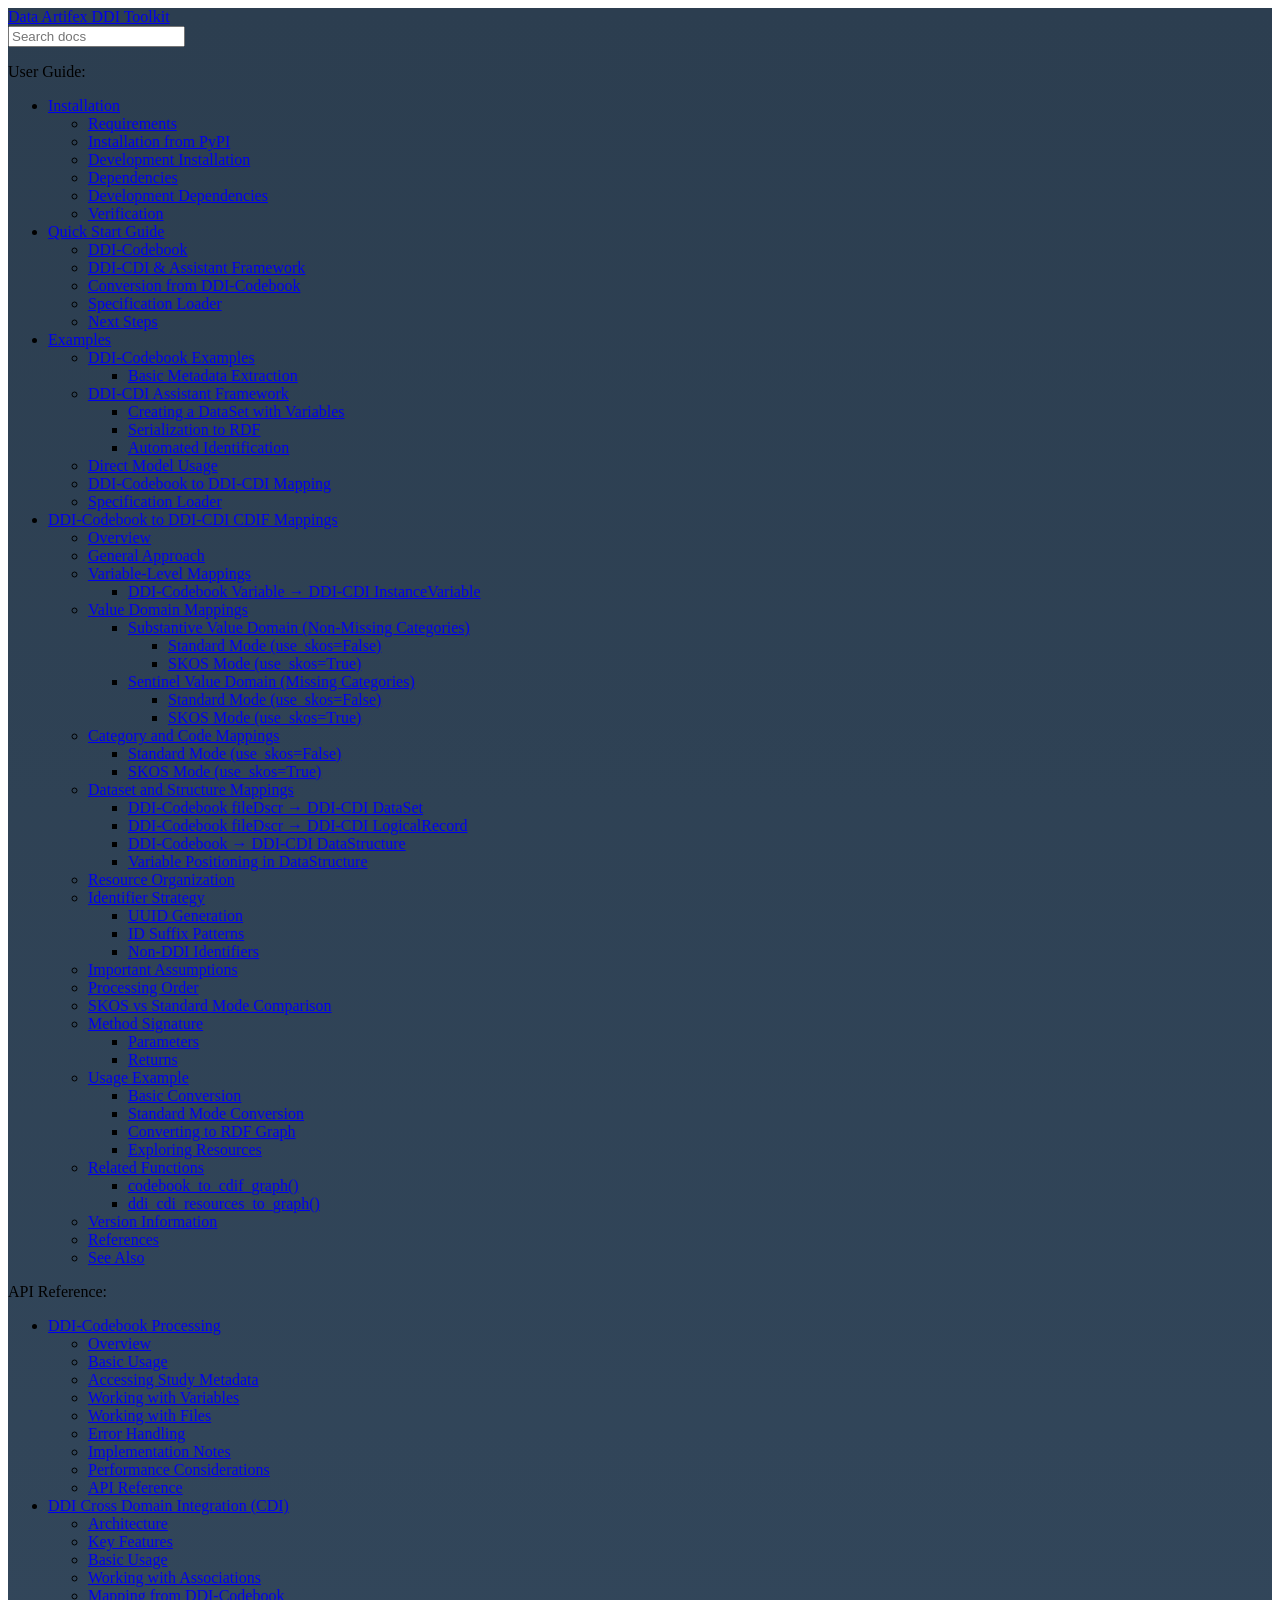
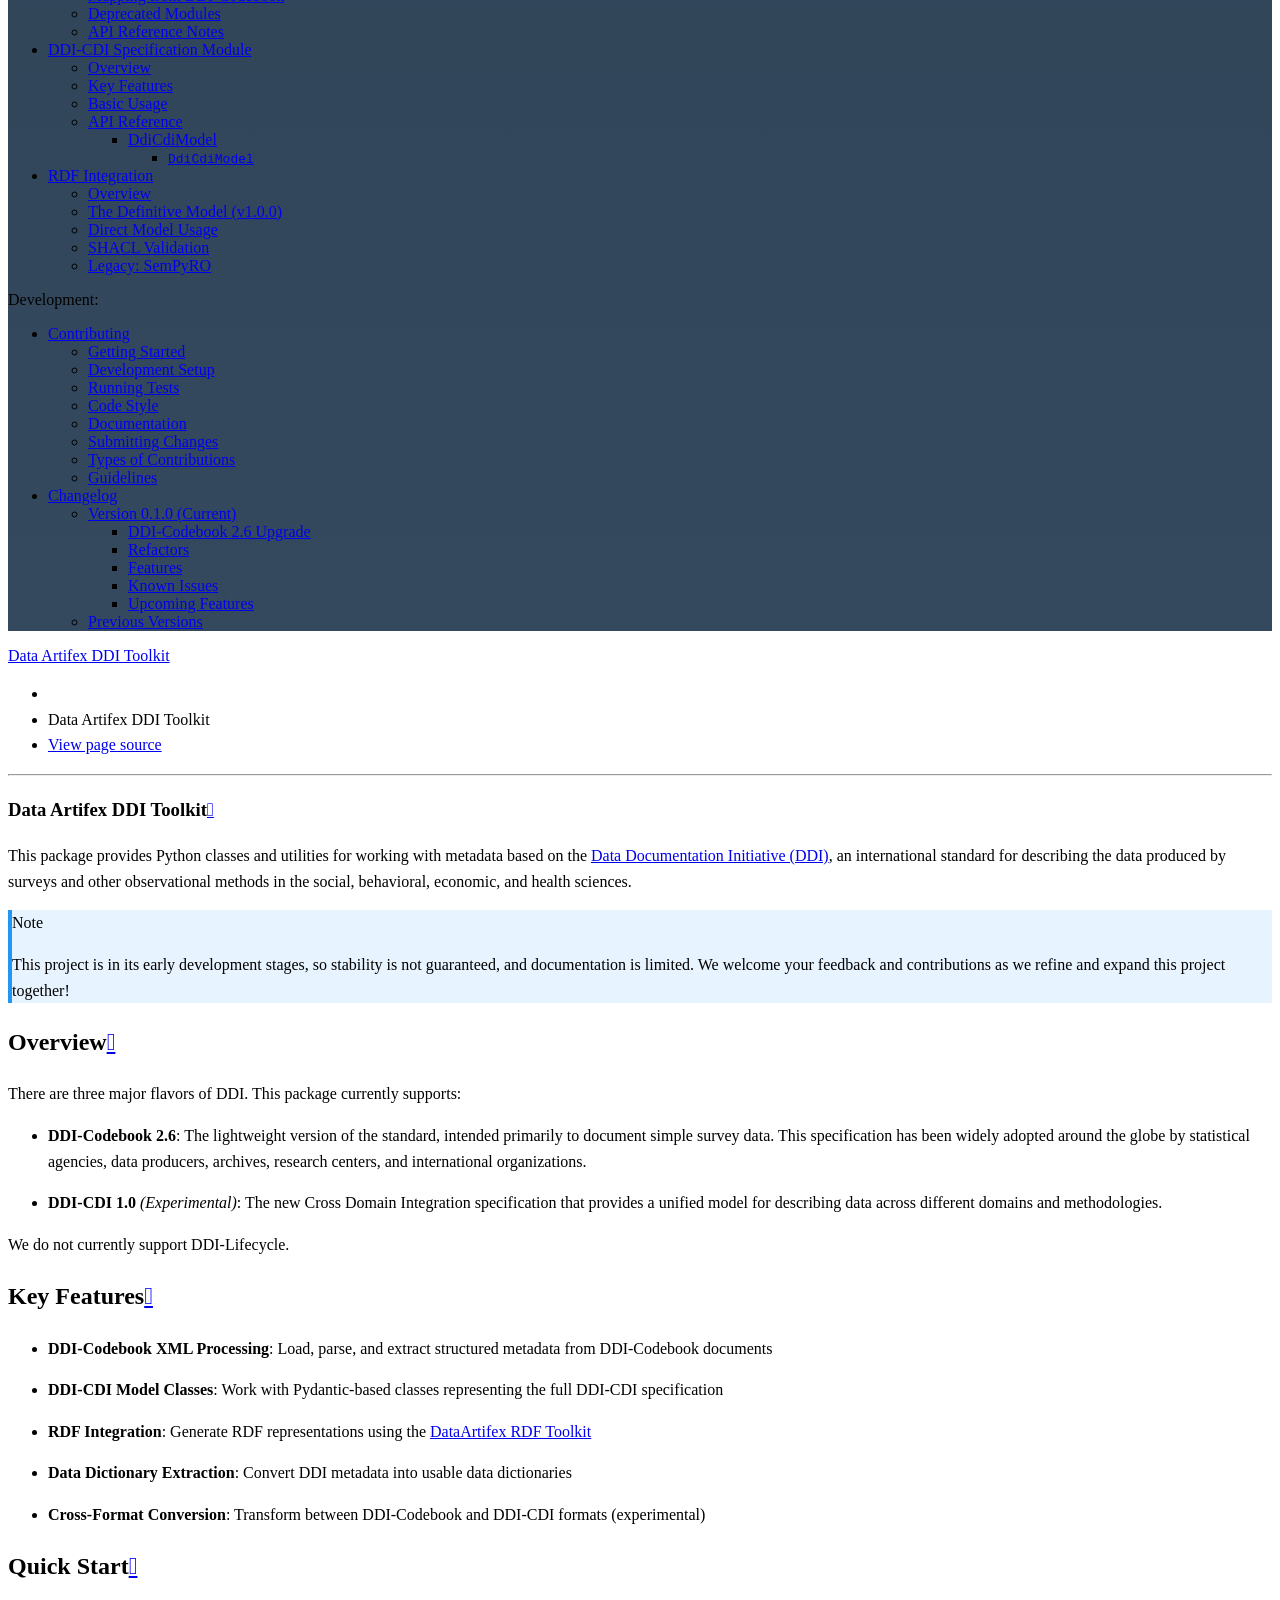
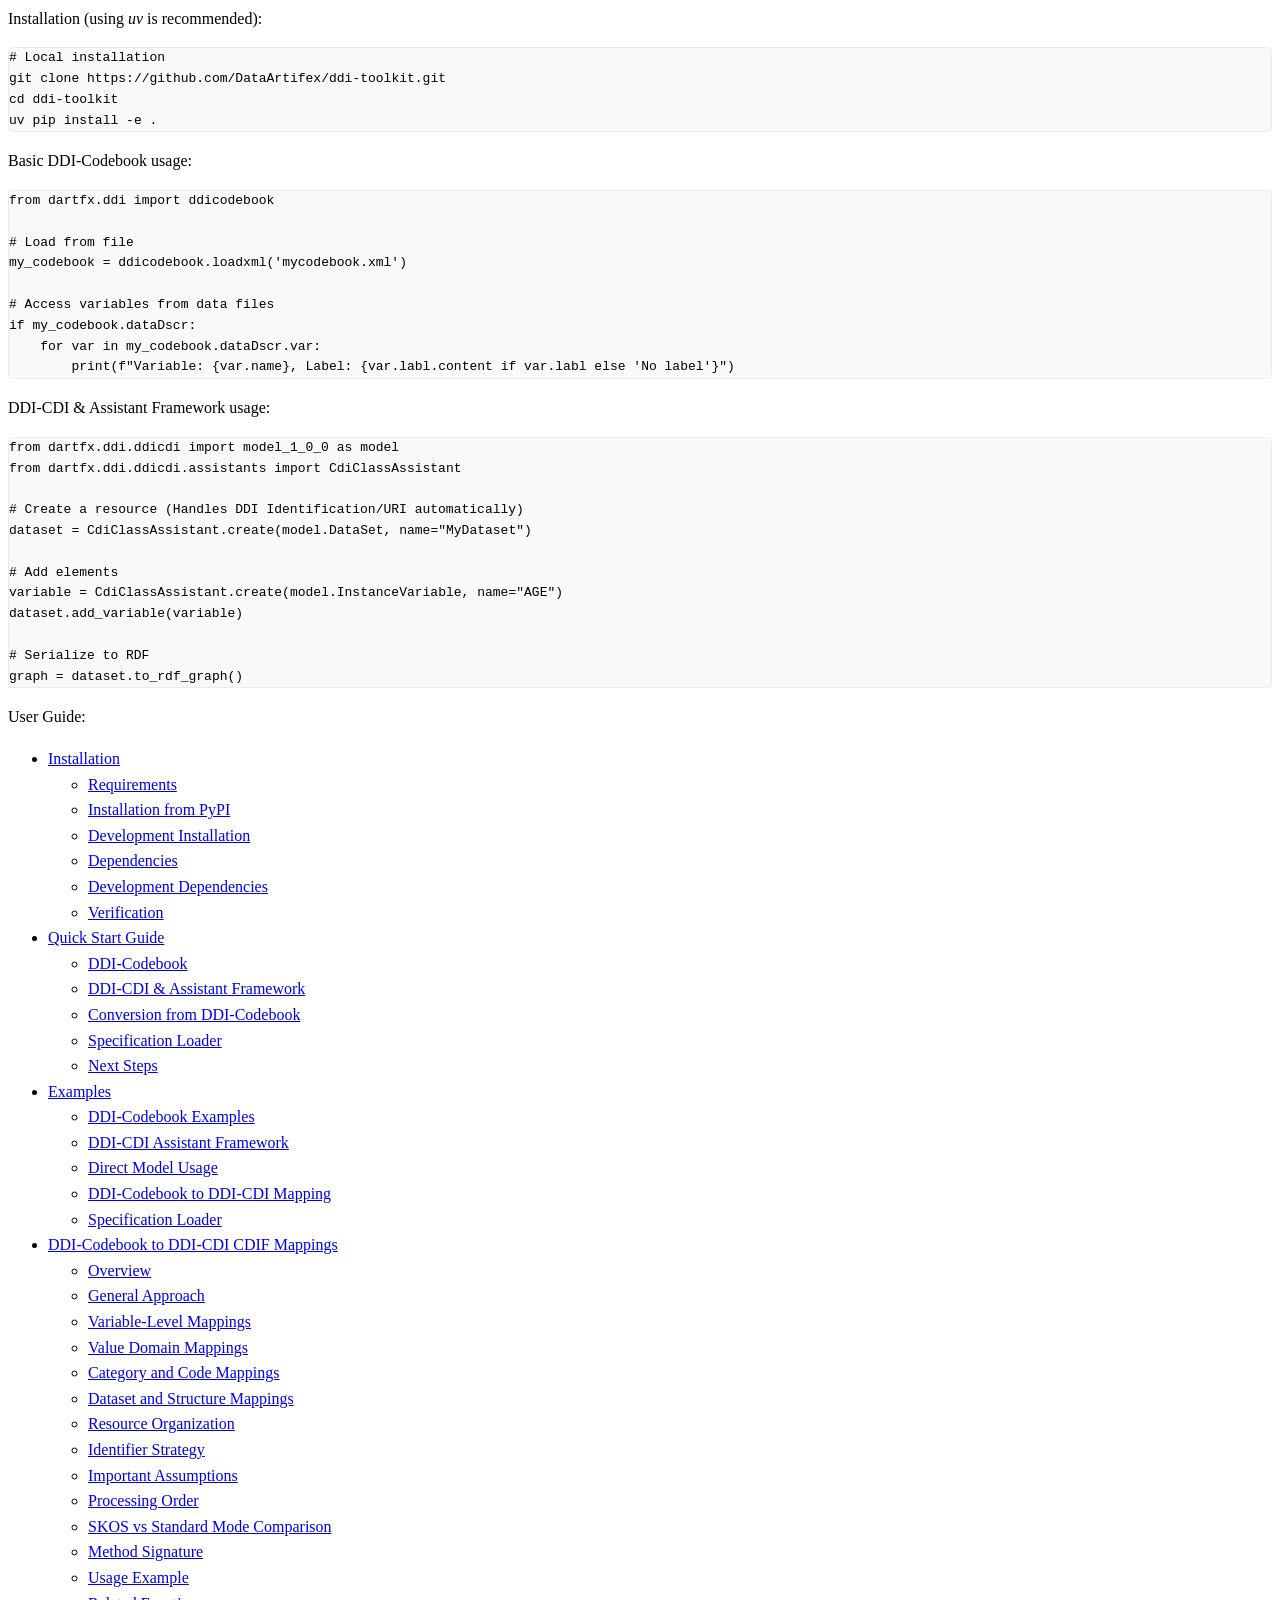
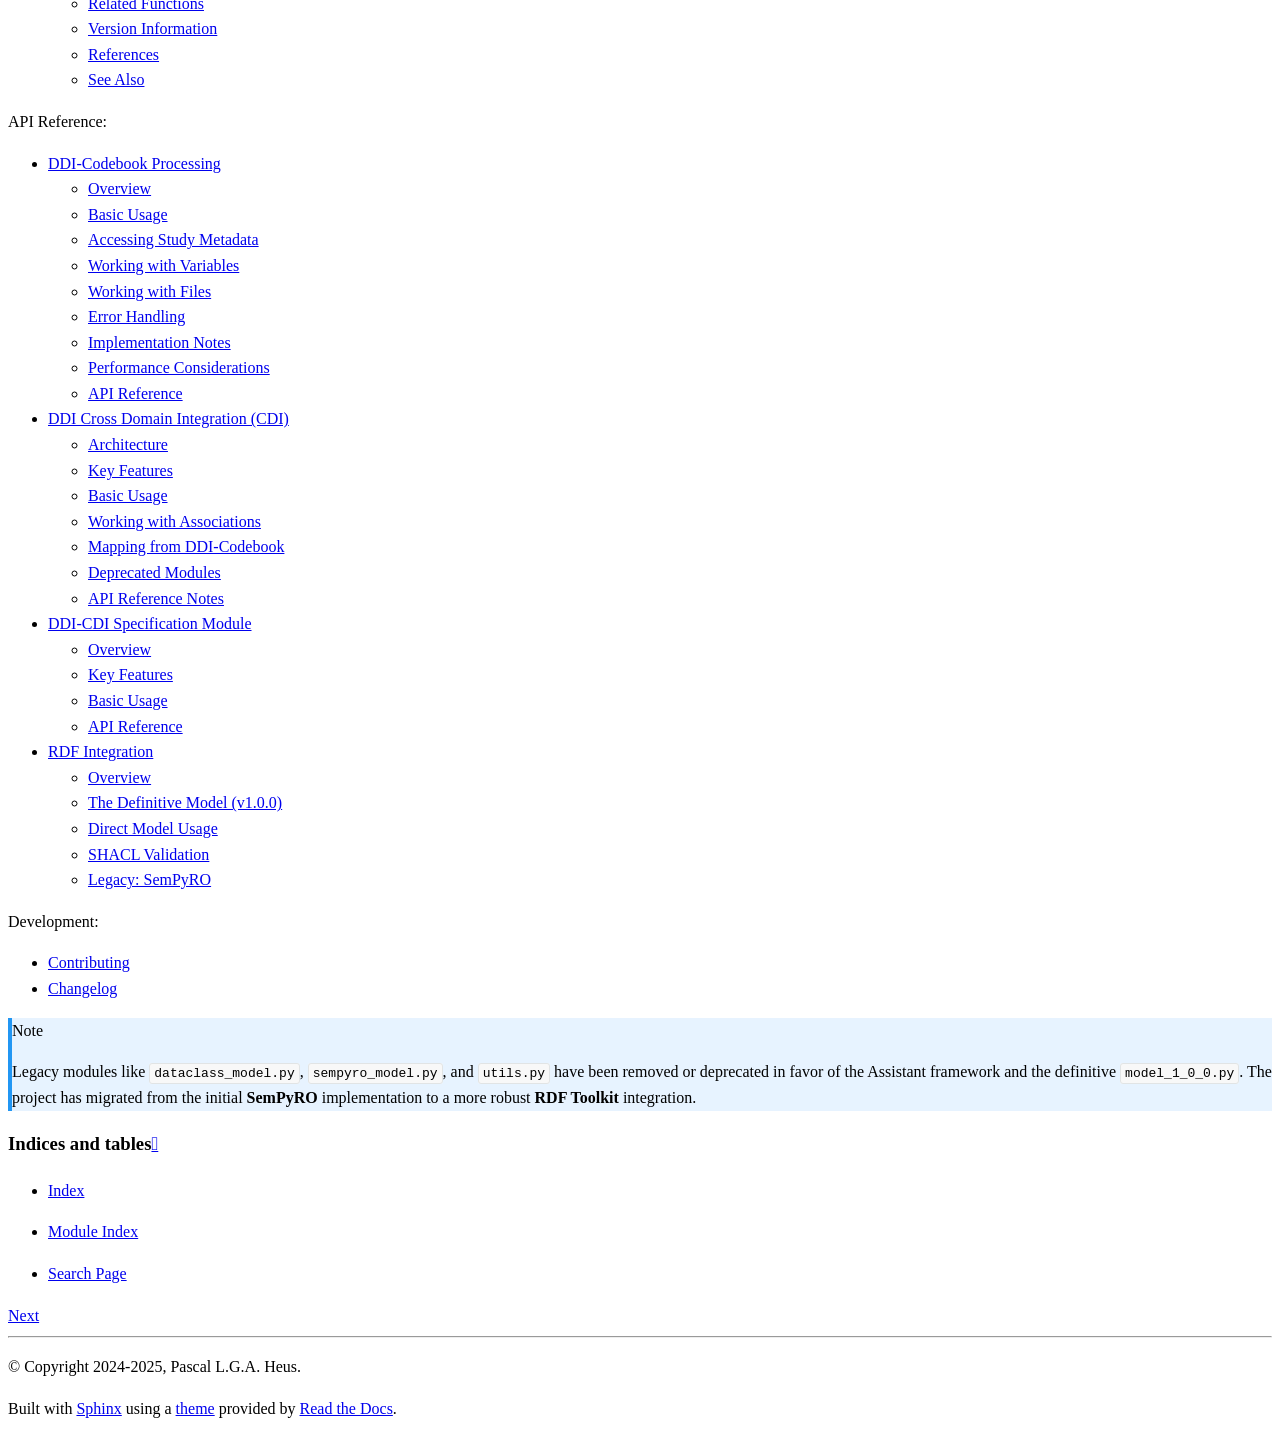
==== commit 76e42842: "Update aggregated documentation" ====
--- a/docs/dartfx-ddi/index.html
+++ b/docs/dartfx-ddi/index.html
@@ -203,6 +203,7 @@
 </li>
 <li class="toctree-l1"><a class="reference internal" href="changelog.html">Changelog</a><ul>
 <li class="toctree-l2"><a class="reference internal" href="changelog.html#version-0-1-0-current">Version 0.1.0 (Current)</a><ul>
+<li class="toctree-l3"><a class="reference internal" href="changelog.html#ddi-codebook-2-6-upgrade">DDI-Codebook 2.6 Upgrade</a></li>
 <li class="toctree-l3"><a class="reference internal" href="changelog.html#refactors">Refactors</a></li>
 <li class="toctree-l3"><a class="reference internal" href="changelog.html#features">Features</a></li>
 <li class="toctree-l3"><a class="reference internal" href="changelog.html#known-issues">Known Issues</a></li>
@@ -249,7 +250,7 @@
 <h2>Overview<a class="headerlink" href="#overview" title="Link to this heading"></a></h2>
 <p>There are three major flavors of DDI. This package currently supports:</p>
 <ul class="simple">
-<li><p><strong>DDI-Codebook 2.5</strong>: The lightweight version of the standard, intended primarily to document simple survey data. This specification has been widely adopted around the globe by statistical agencies, data producers, archives, research centers, and international organizations.</p></li>
+<li><p><strong>DDI-Codebook 2.6</strong>: The lightweight version of the standard, intended primarily to document simple survey data. This specification has been widely adopted around the globe by statistical agencies, data producers, archives, research centers, and international organizations.</p></li>
 <li><p><strong>DDI-CDI 1.0</strong> <em>(Experimental)</em>: The new Cross Domain Integration specification that provides a unified model for describing data across different domains and methodologies.</p></li>
 </ul>
 <p>We do not currently support DDI-Lifecycle.</p>
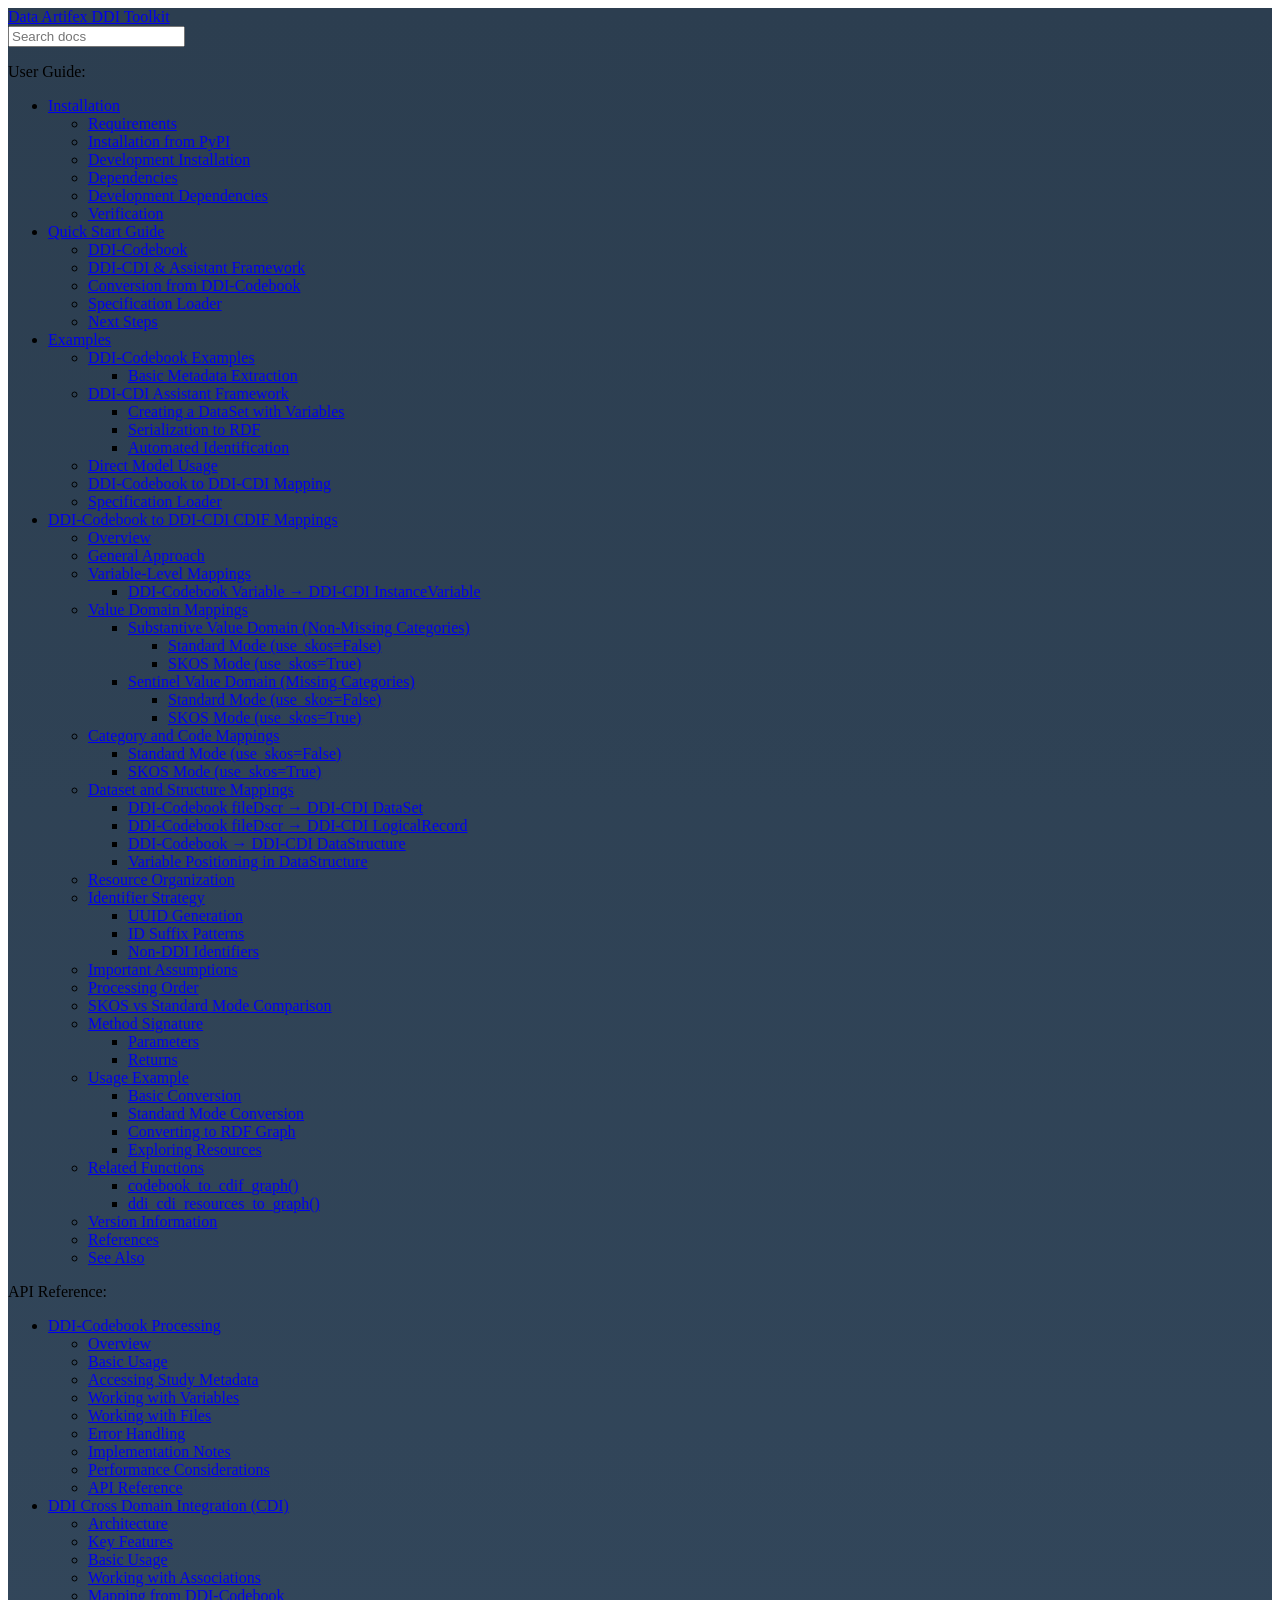
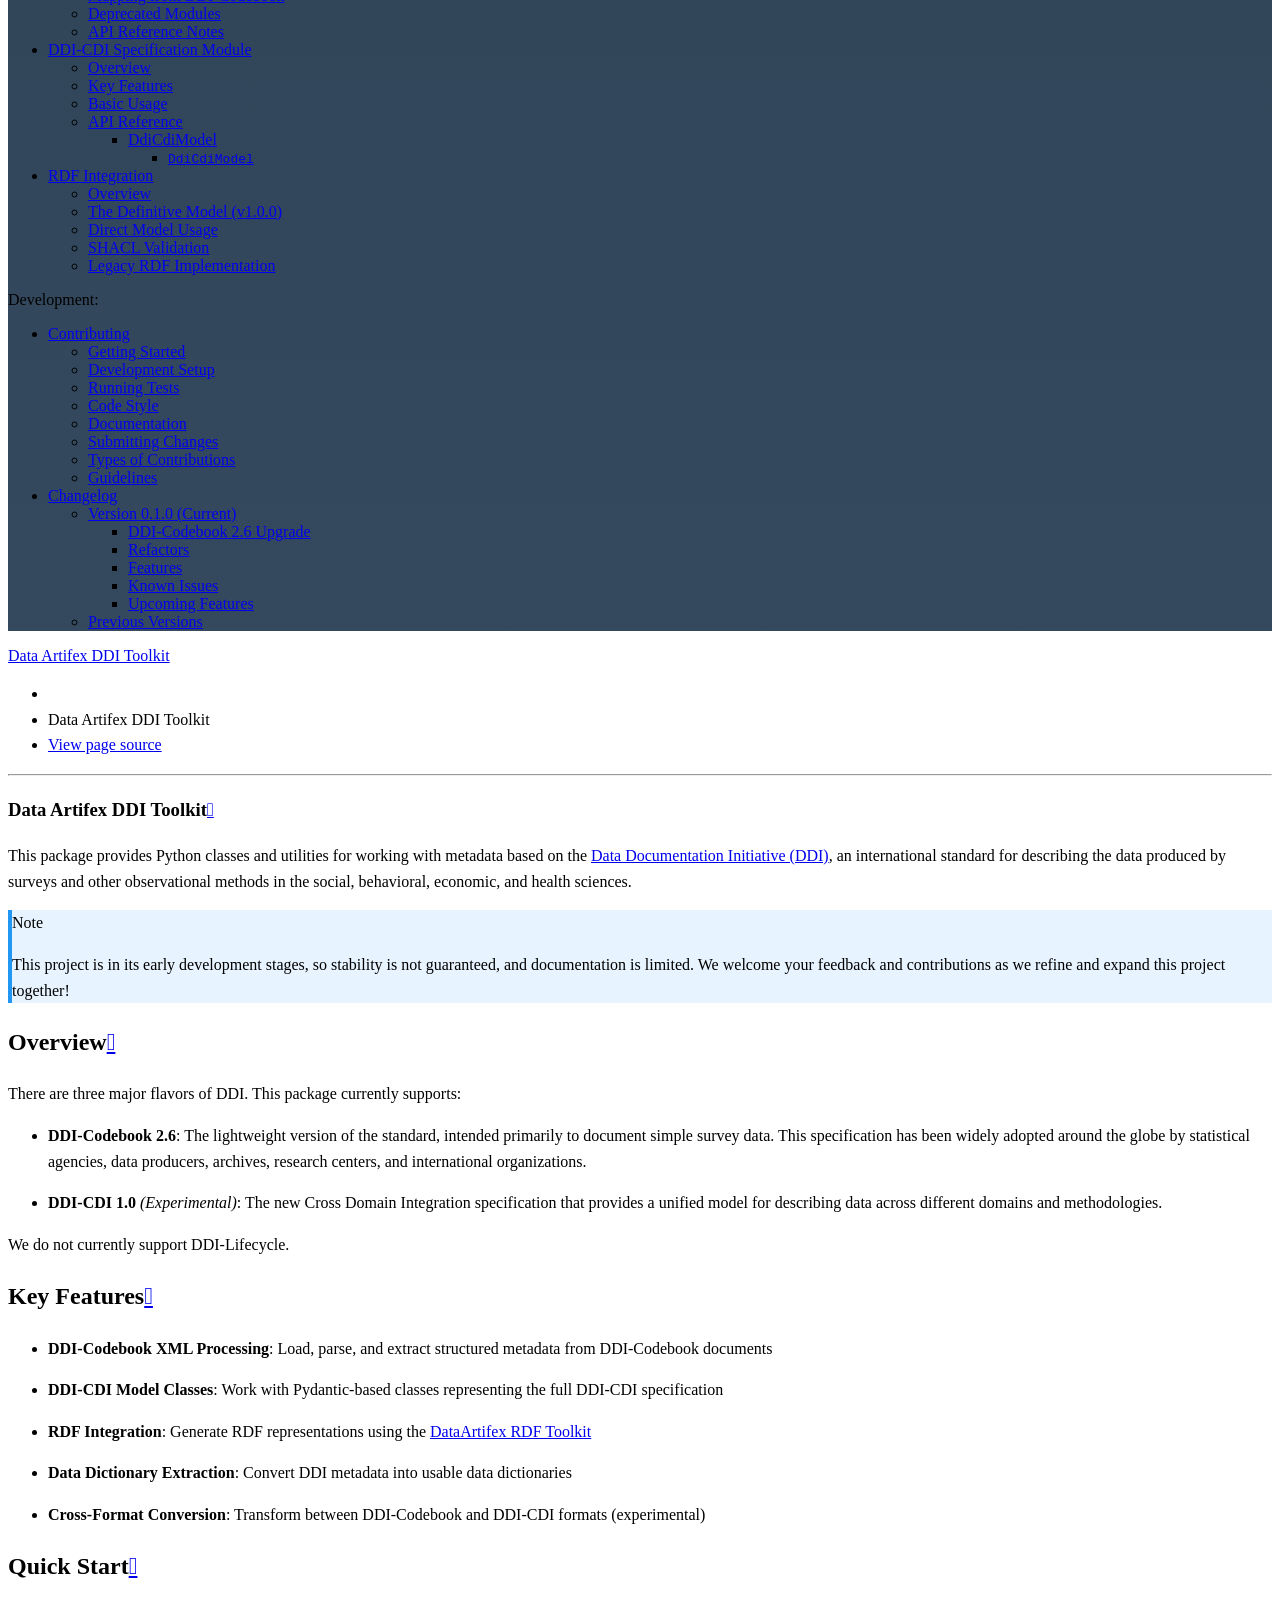
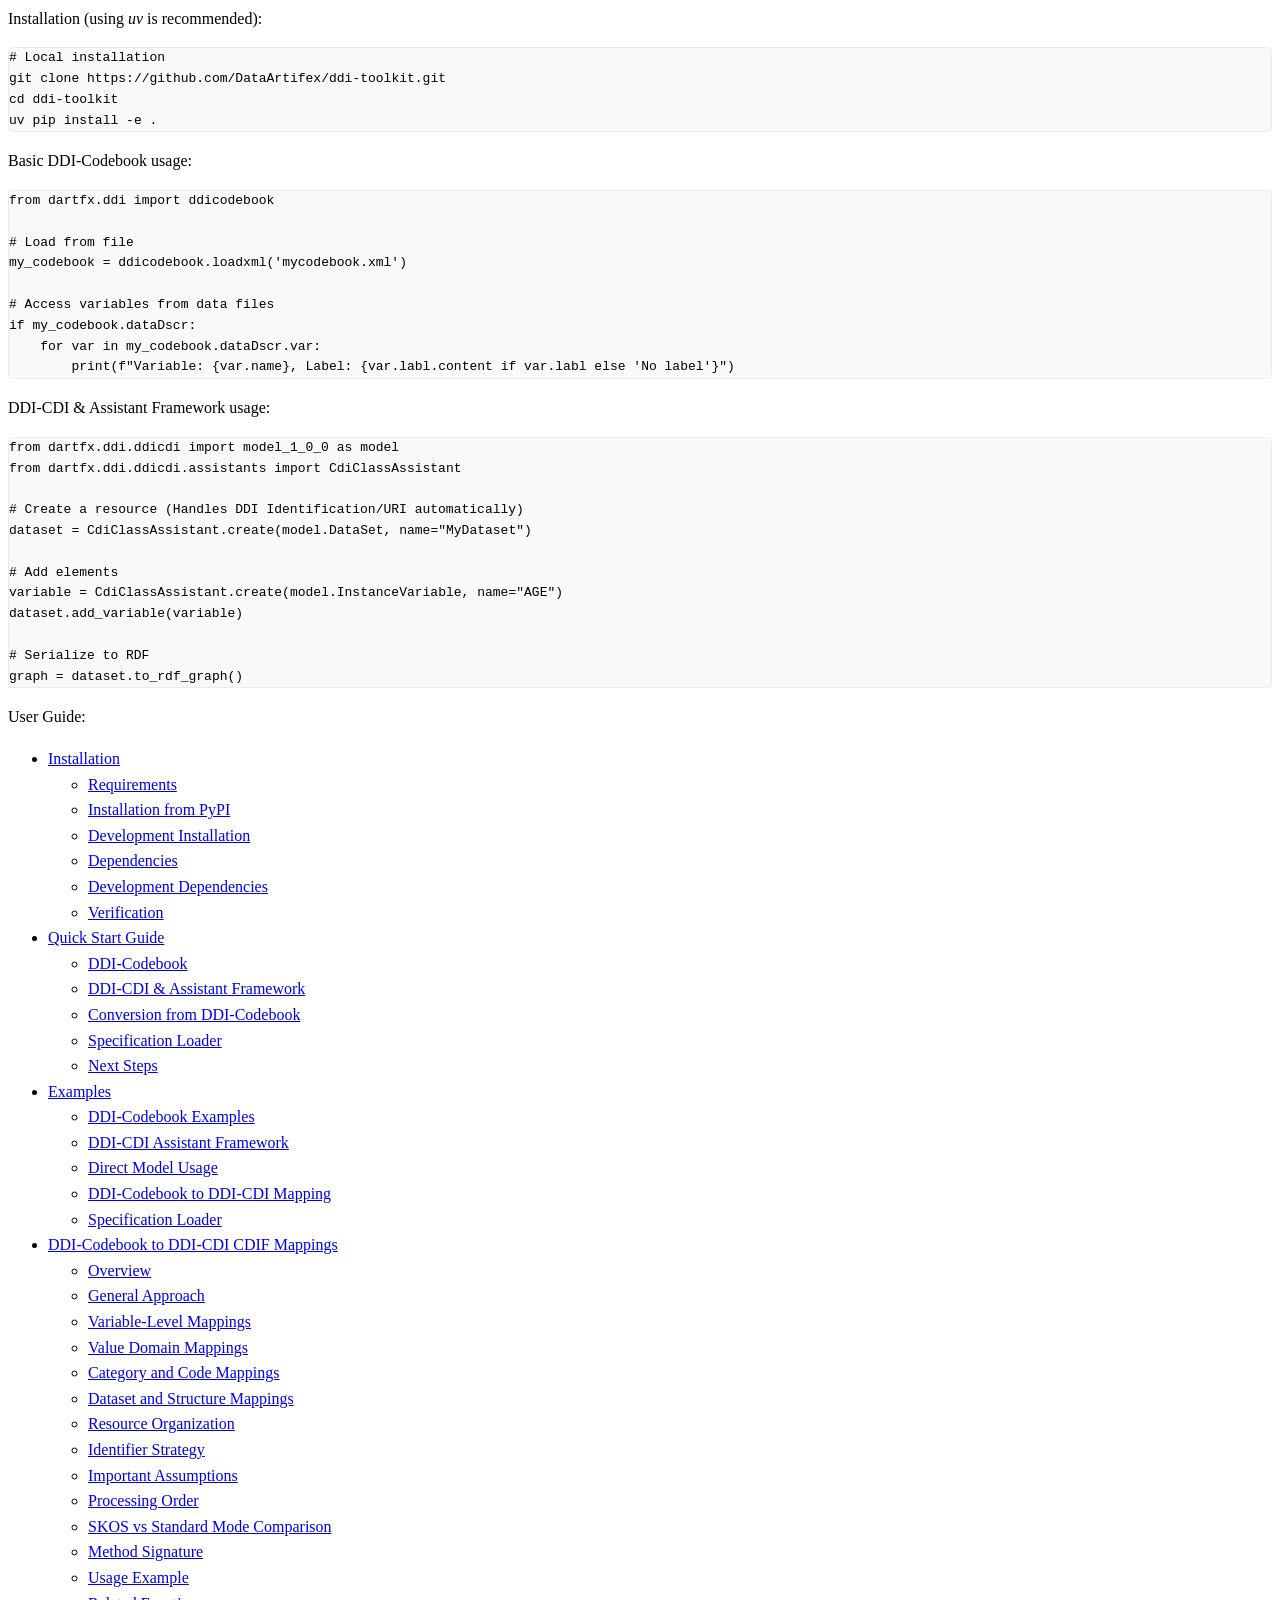
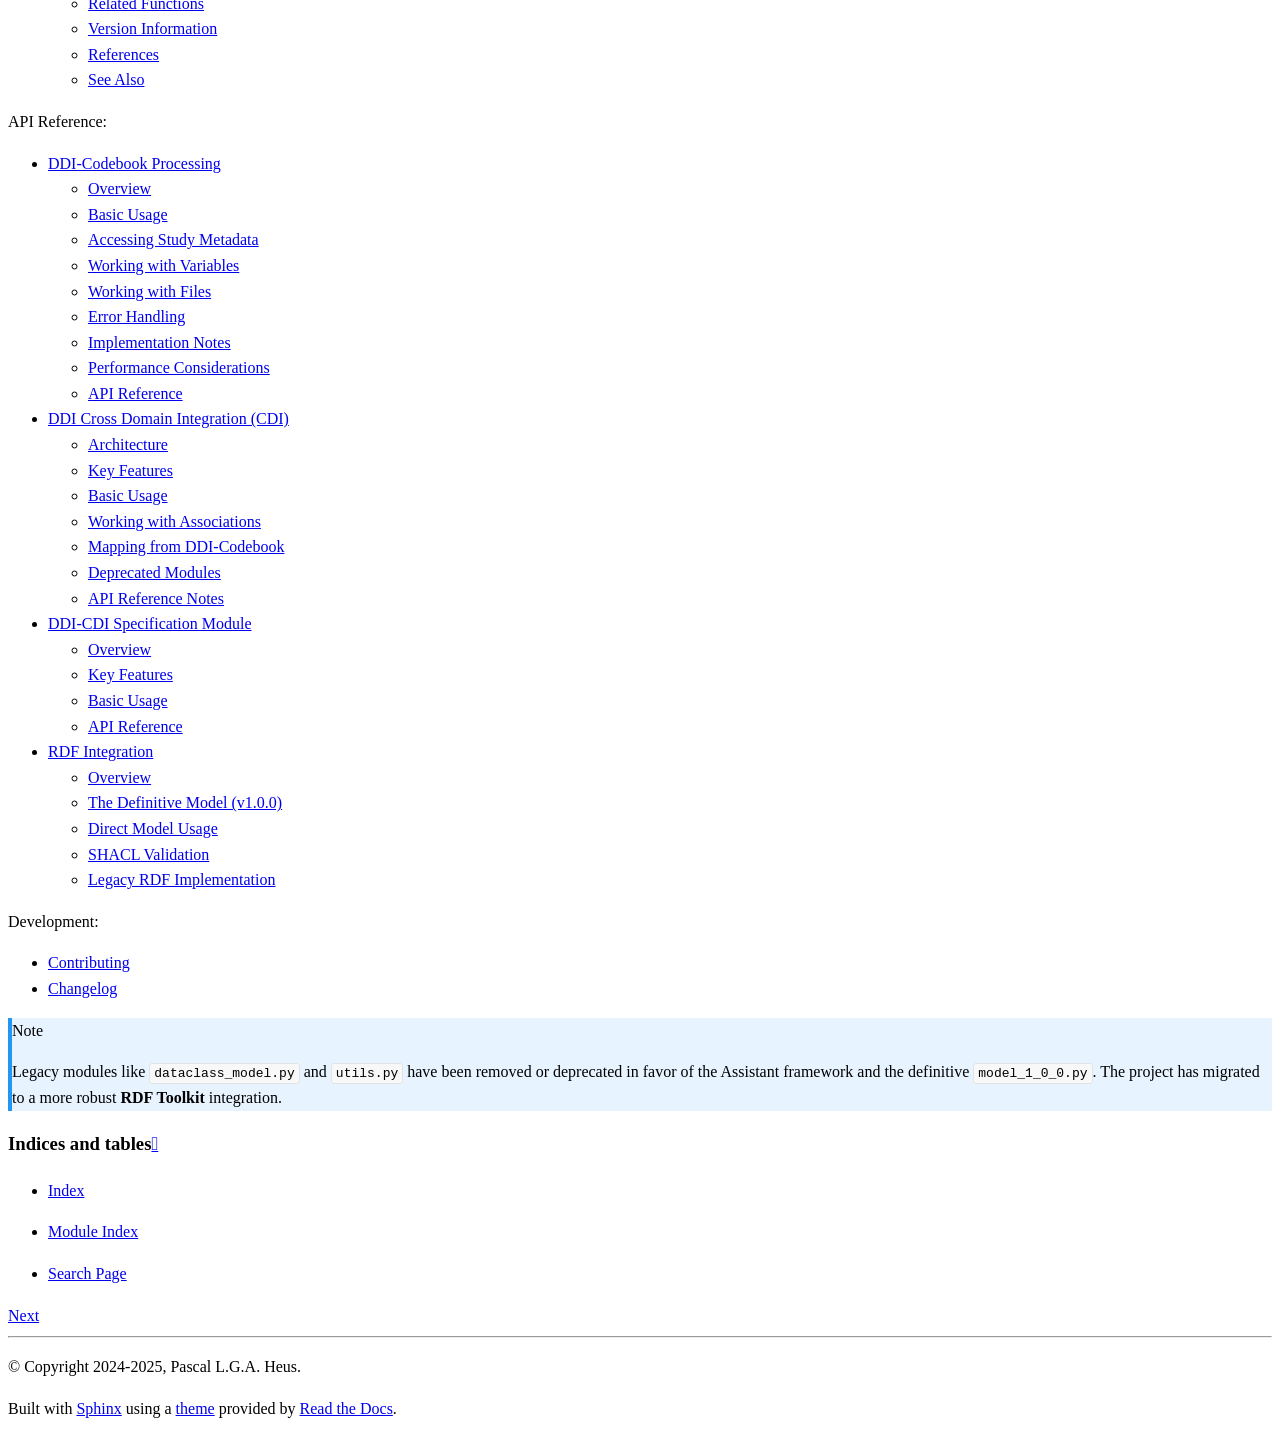
==== commit dda81130: "Update aggregated documentation" ====
--- a/docs/dartfx-ddi/index.html
+++ b/docs/dartfx-ddi/index.html
@@ -184,7 +184,7 @@
 <li class="toctree-l2"><a class="reference internal" href="rdf_integration.html#the-definitive-model-v1-0-0">The Definitive Model (v1.0.0)</a></li>
 <li class="toctree-l2"><a class="reference internal" href="rdf_integration.html#direct-model-usage">Direct Model Usage</a></li>
 <li class="toctree-l2"><a class="reference internal" href="rdf_integration.html#shacl-validation">SHACL Validation</a></li>
-<li class="toctree-l2"><a class="reference internal" href="rdf_integration.html#legacy-sempyro">Legacy: SemPyRO</a></li>
+<li class="toctree-l2"><a class="reference internal" href="rdf_integration.html#legacy-rdf-implementation">Legacy RDF Implementation</a></li>
 </ul>
 </li>
 </ul>
@@ -388,7 +388,7 @@
 <li class="toctree-l2"><a class="reference internal" href="rdf_integration.html#the-definitive-model-v1-0-0">The Definitive Model (v1.0.0)</a></li>
 <li class="toctree-l2"><a class="reference internal" href="rdf_integration.html#direct-model-usage">Direct Model Usage</a></li>
 <li class="toctree-l2"><a class="reference internal" href="rdf_integration.html#shacl-validation">SHACL Validation</a></li>
-<li class="toctree-l2"><a class="reference internal" href="rdf_integration.html#legacy-sempyro">Legacy: SemPyRO</a></li>
+<li class="toctree-l2"><a class="reference internal" href="rdf_integration.html#legacy-rdf-implementation">Legacy RDF Implementation</a></li>
 </ul>
 </li>
 </ul>
@@ -402,7 +402,7 @@
 </div>
 <div class="admonition note">
 <p class="admonition-title">Note</p>
-<p>Legacy modules like <code class="docutils literal notranslate"><span class="pre">dataclass_model.py</span></code>, <code class="docutils literal notranslate"><span class="pre">sempyro_model.py</span></code>, and <code class="docutils literal notranslate"><span class="pre">utils.py</span></code> have been removed or deprecated in favor of the Assistant framework and the definitive <code class="docutils literal notranslate"><span class="pre">model_1_0_0.py</span></code>. The project has migrated from the initial <strong>SemPyRO</strong> implementation to a more robust <strong>RDF Toolkit</strong> integration.</p>
+<p>Legacy modules like <code class="docutils literal notranslate"><span class="pre">dataclass_model.py</span></code> and <code class="docutils literal notranslate"><span class="pre">utils.py</span></code> have been removed or deprecated in favor of the Assistant framework and the definitive <code class="docutils literal notranslate"><span class="pre">model_1_0_0.py</span></code>. The project has migrated to a more robust <strong>RDF Toolkit</strong> integration.</p>
 </div>
 </section>
 </section>
